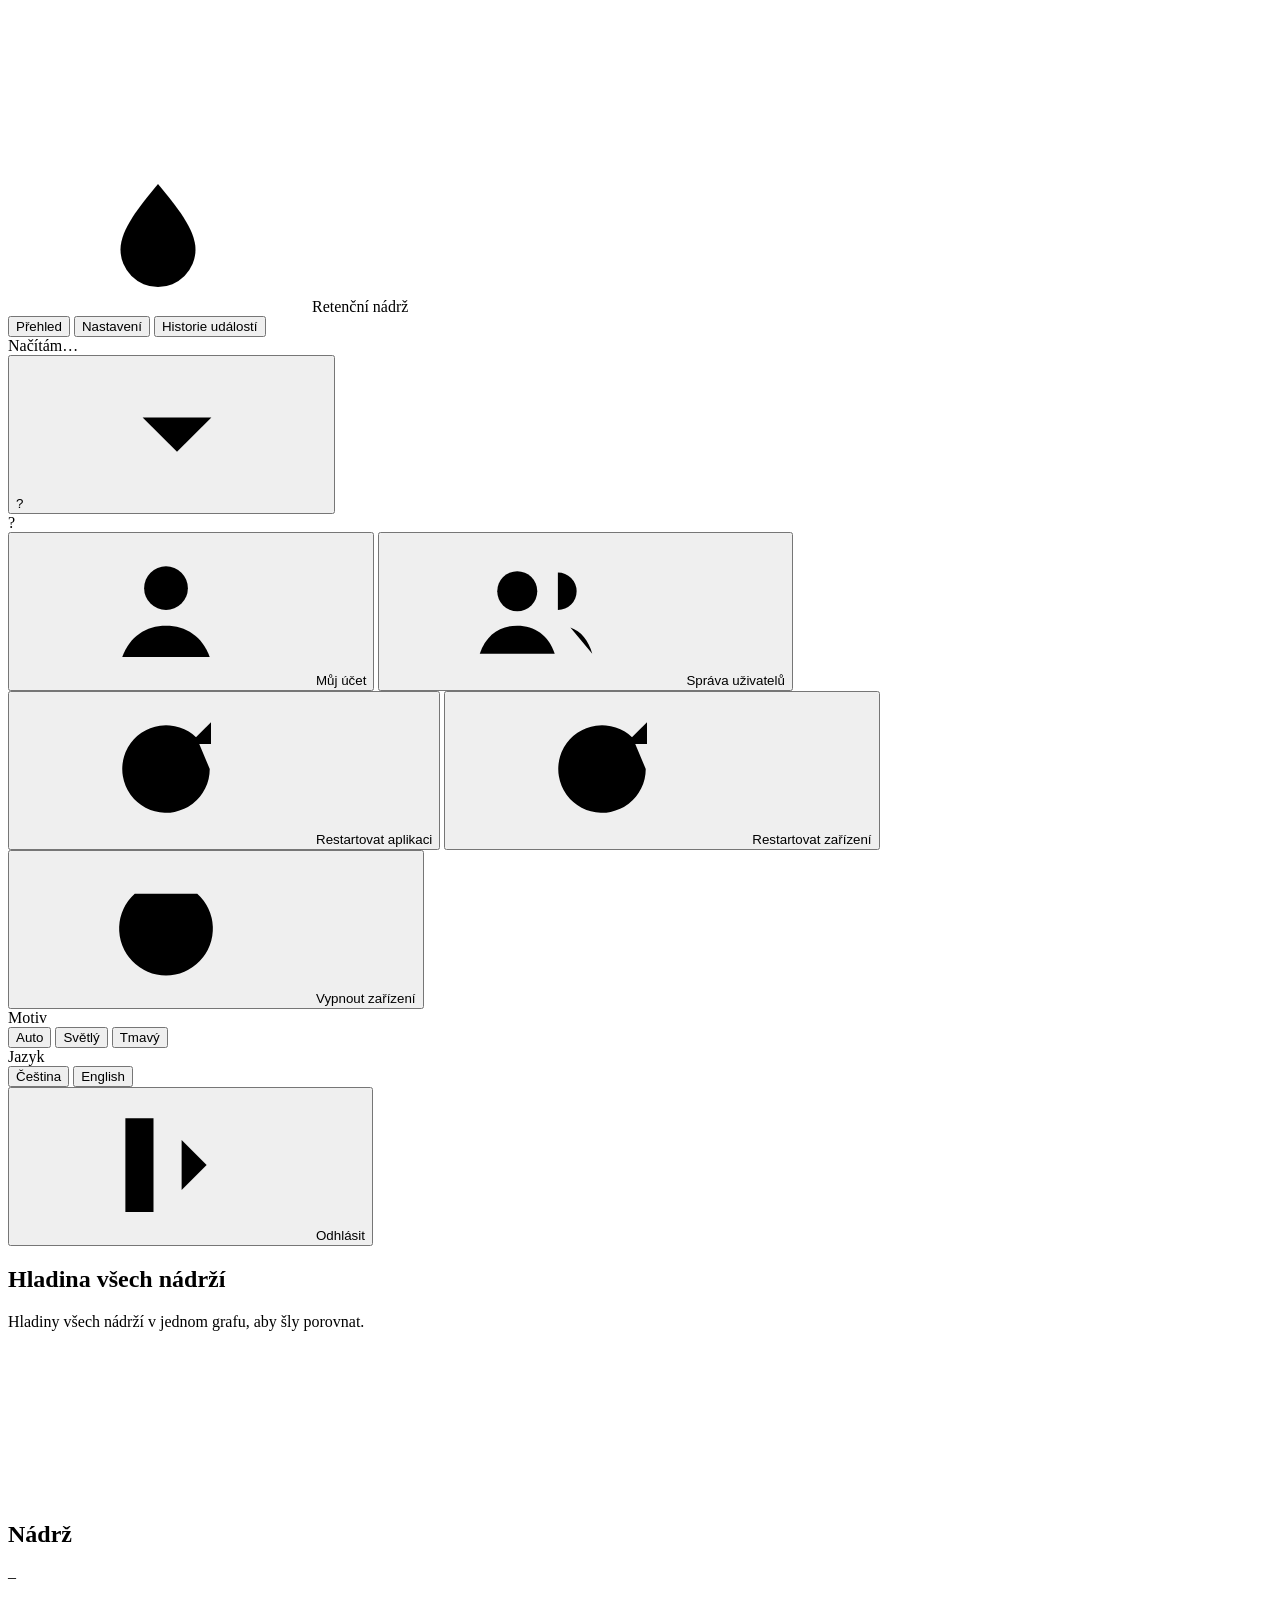
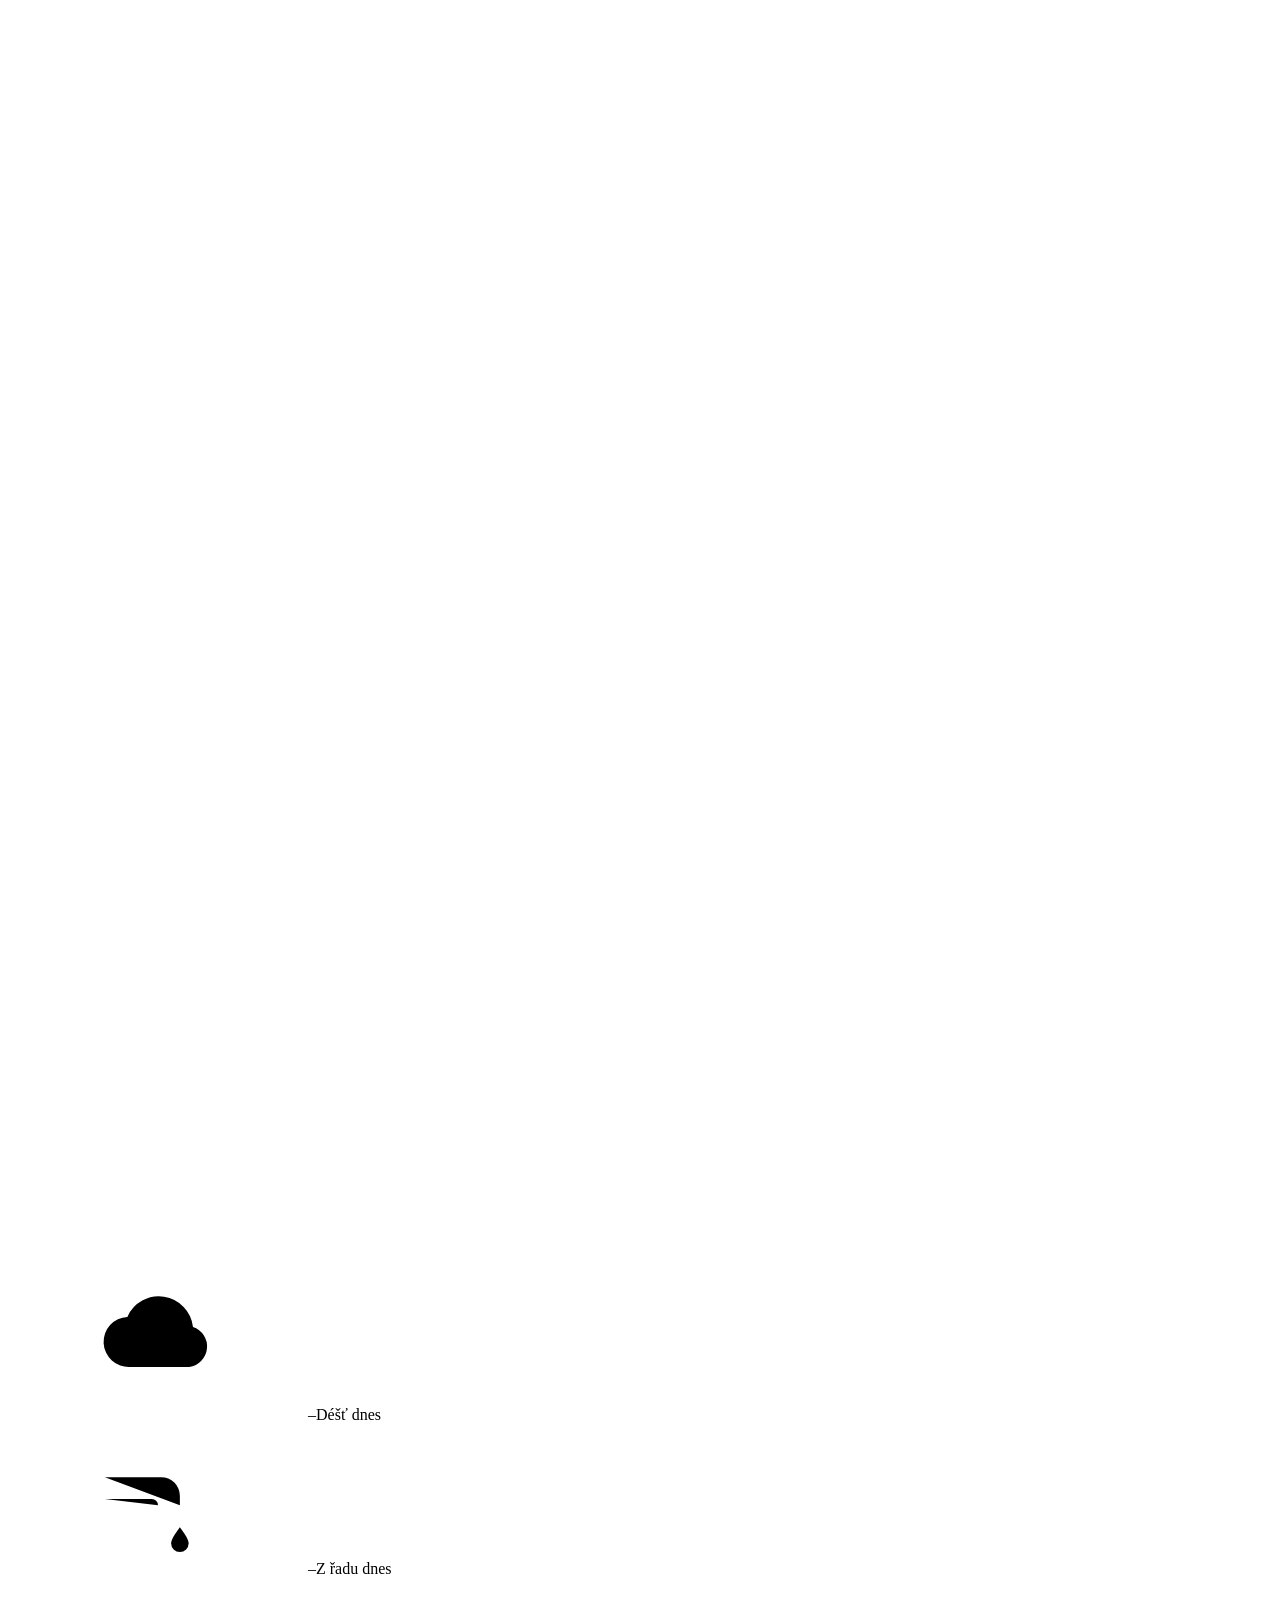
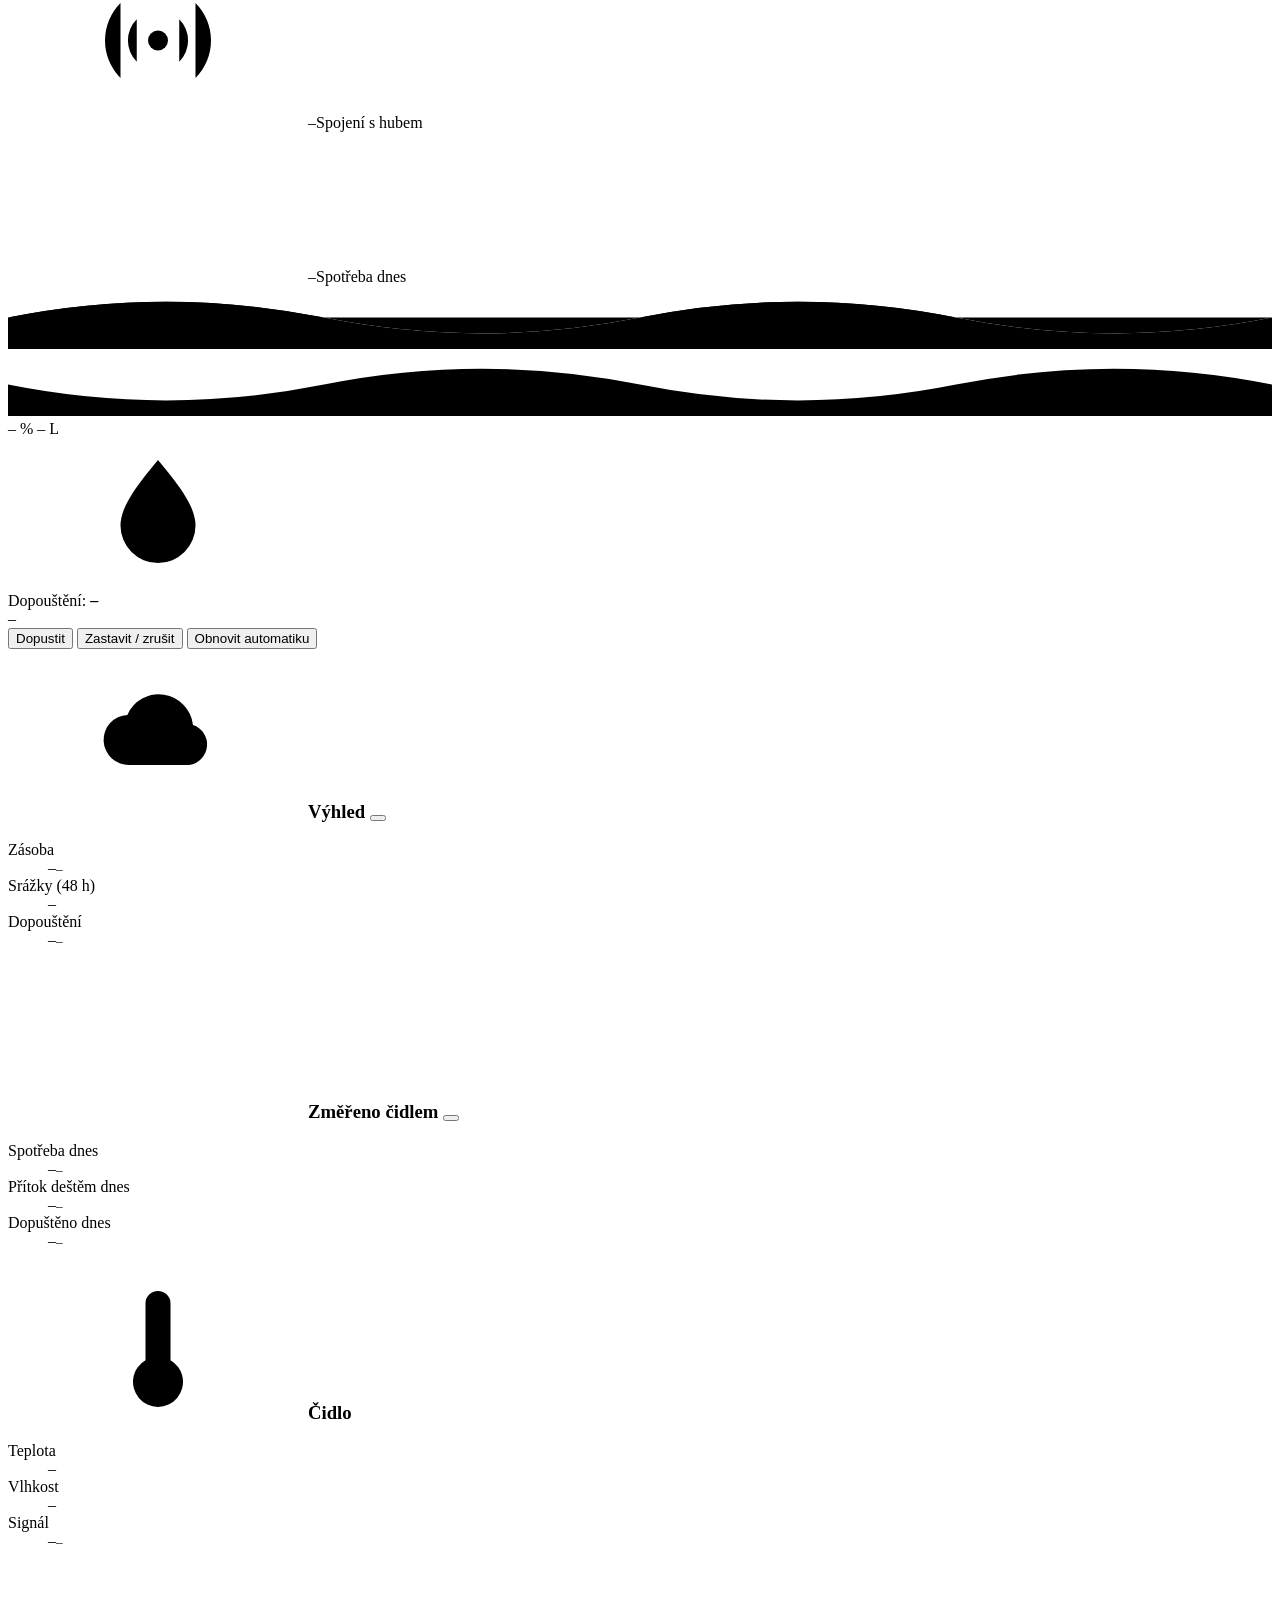
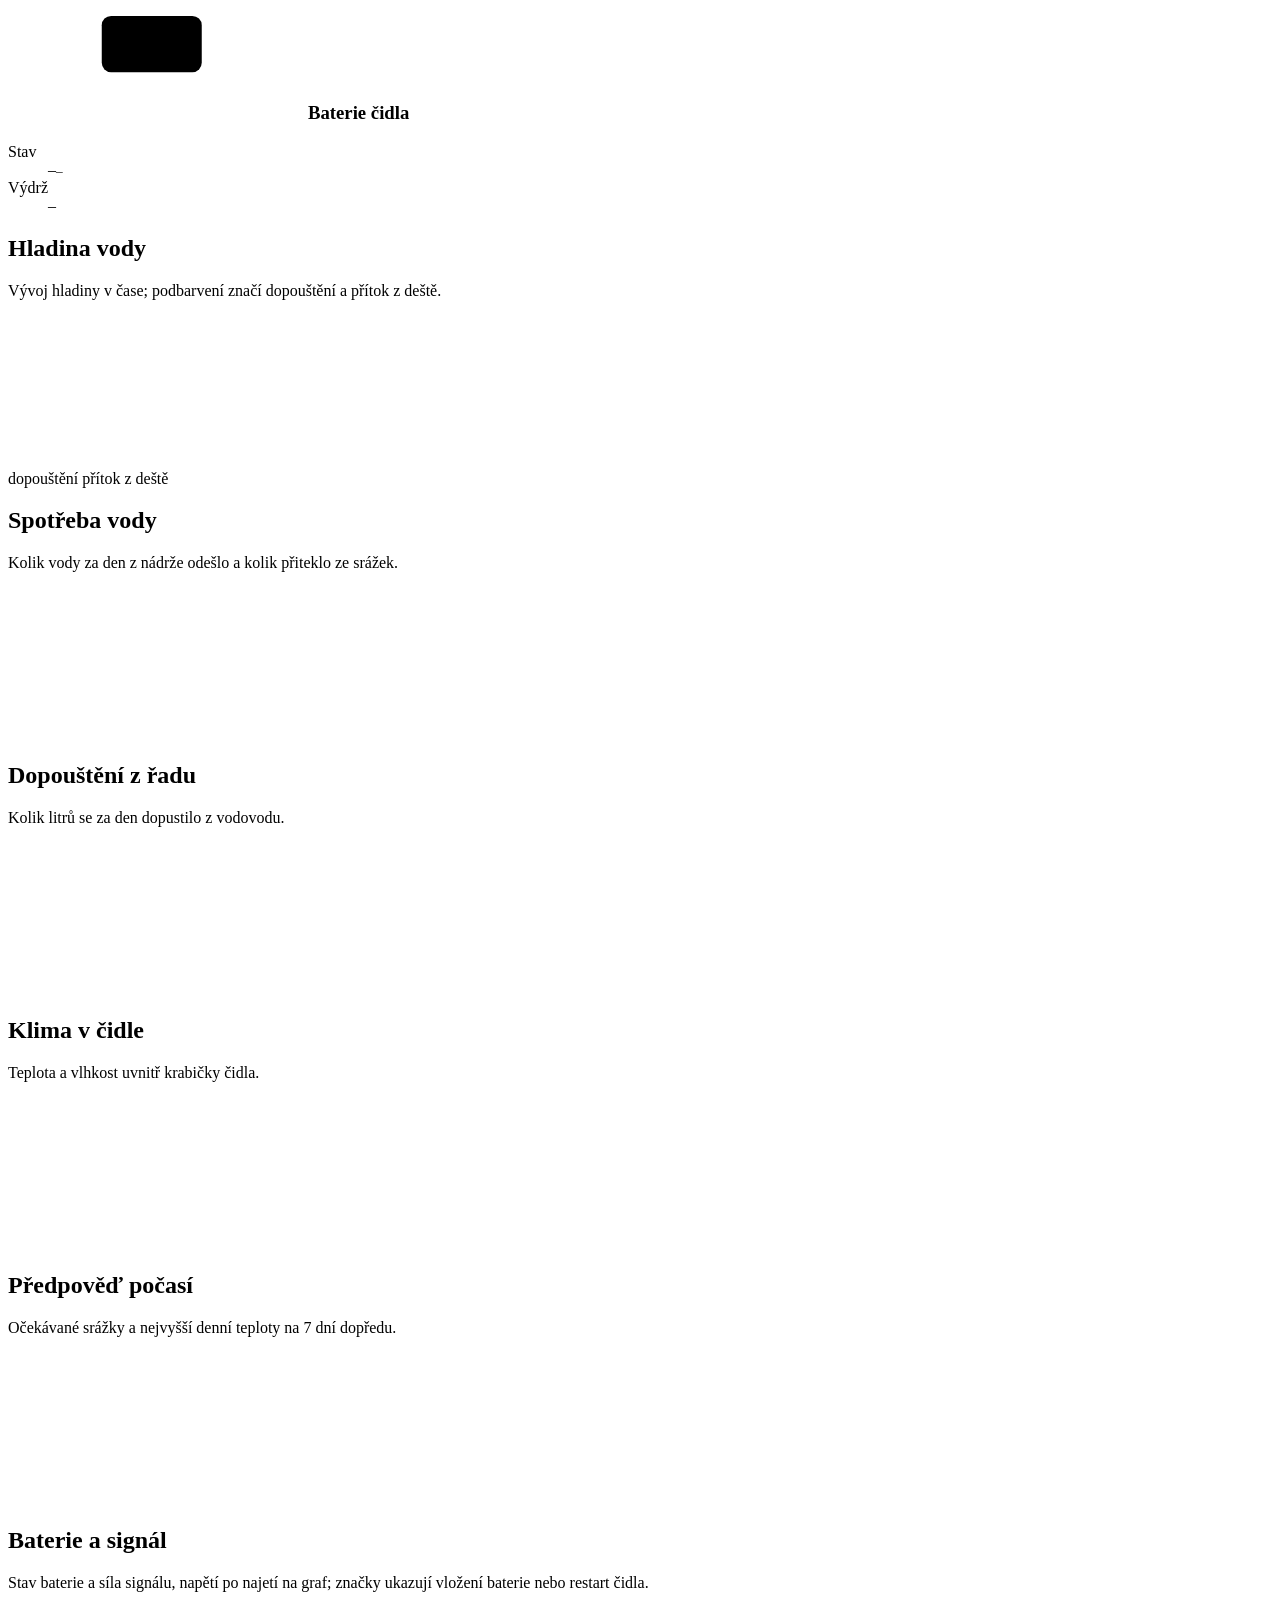
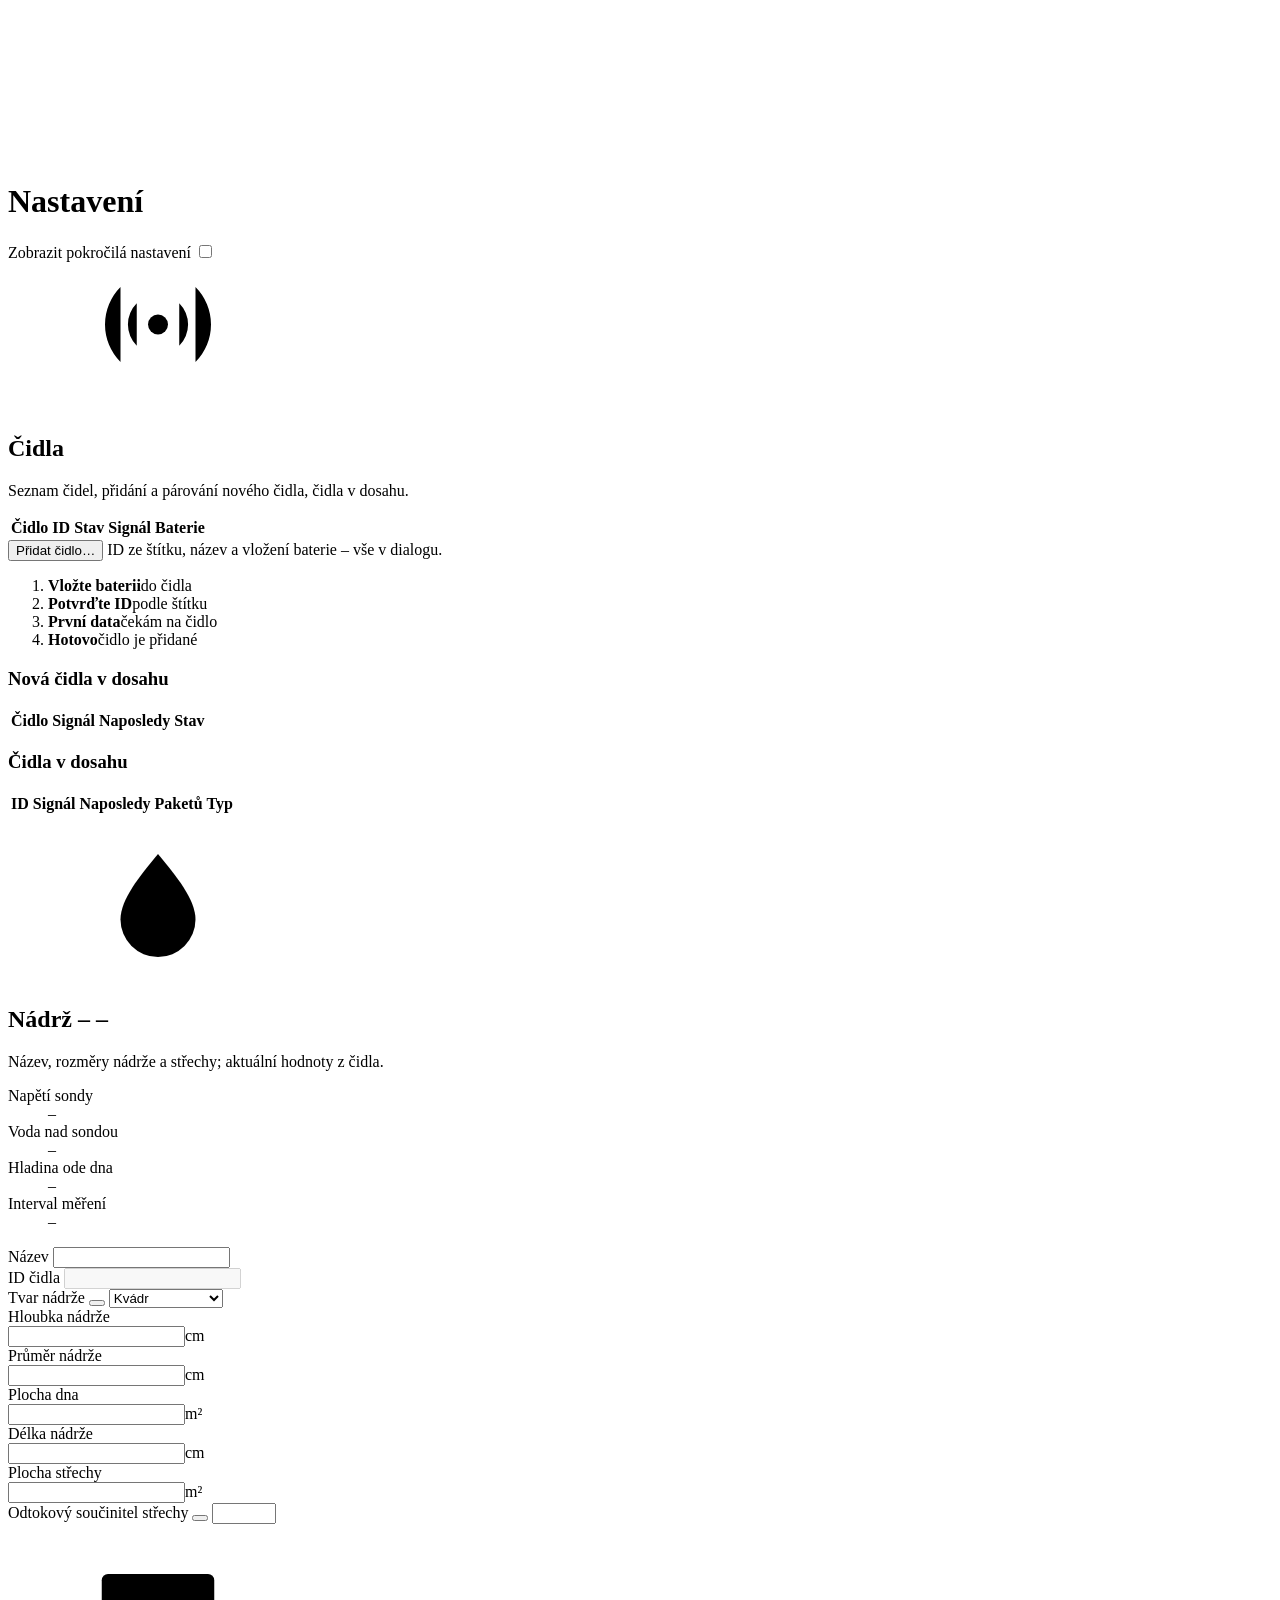
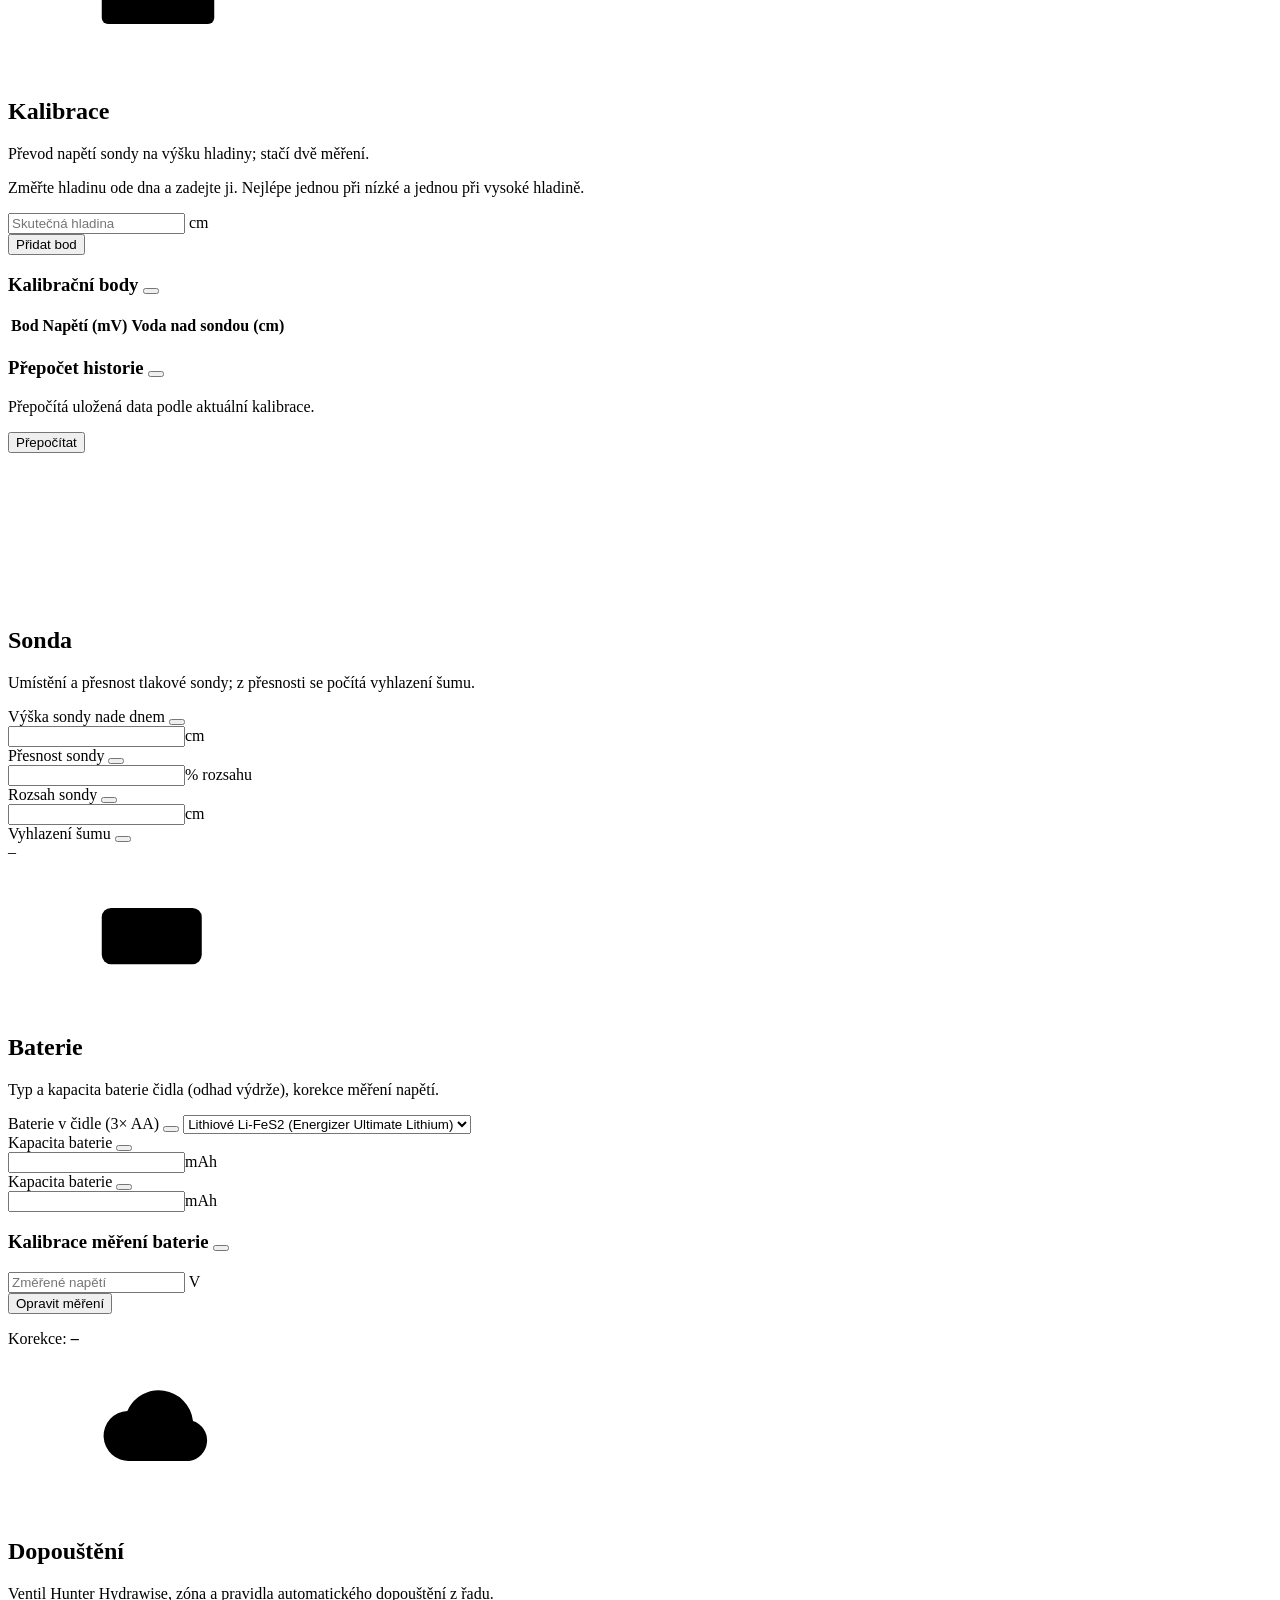
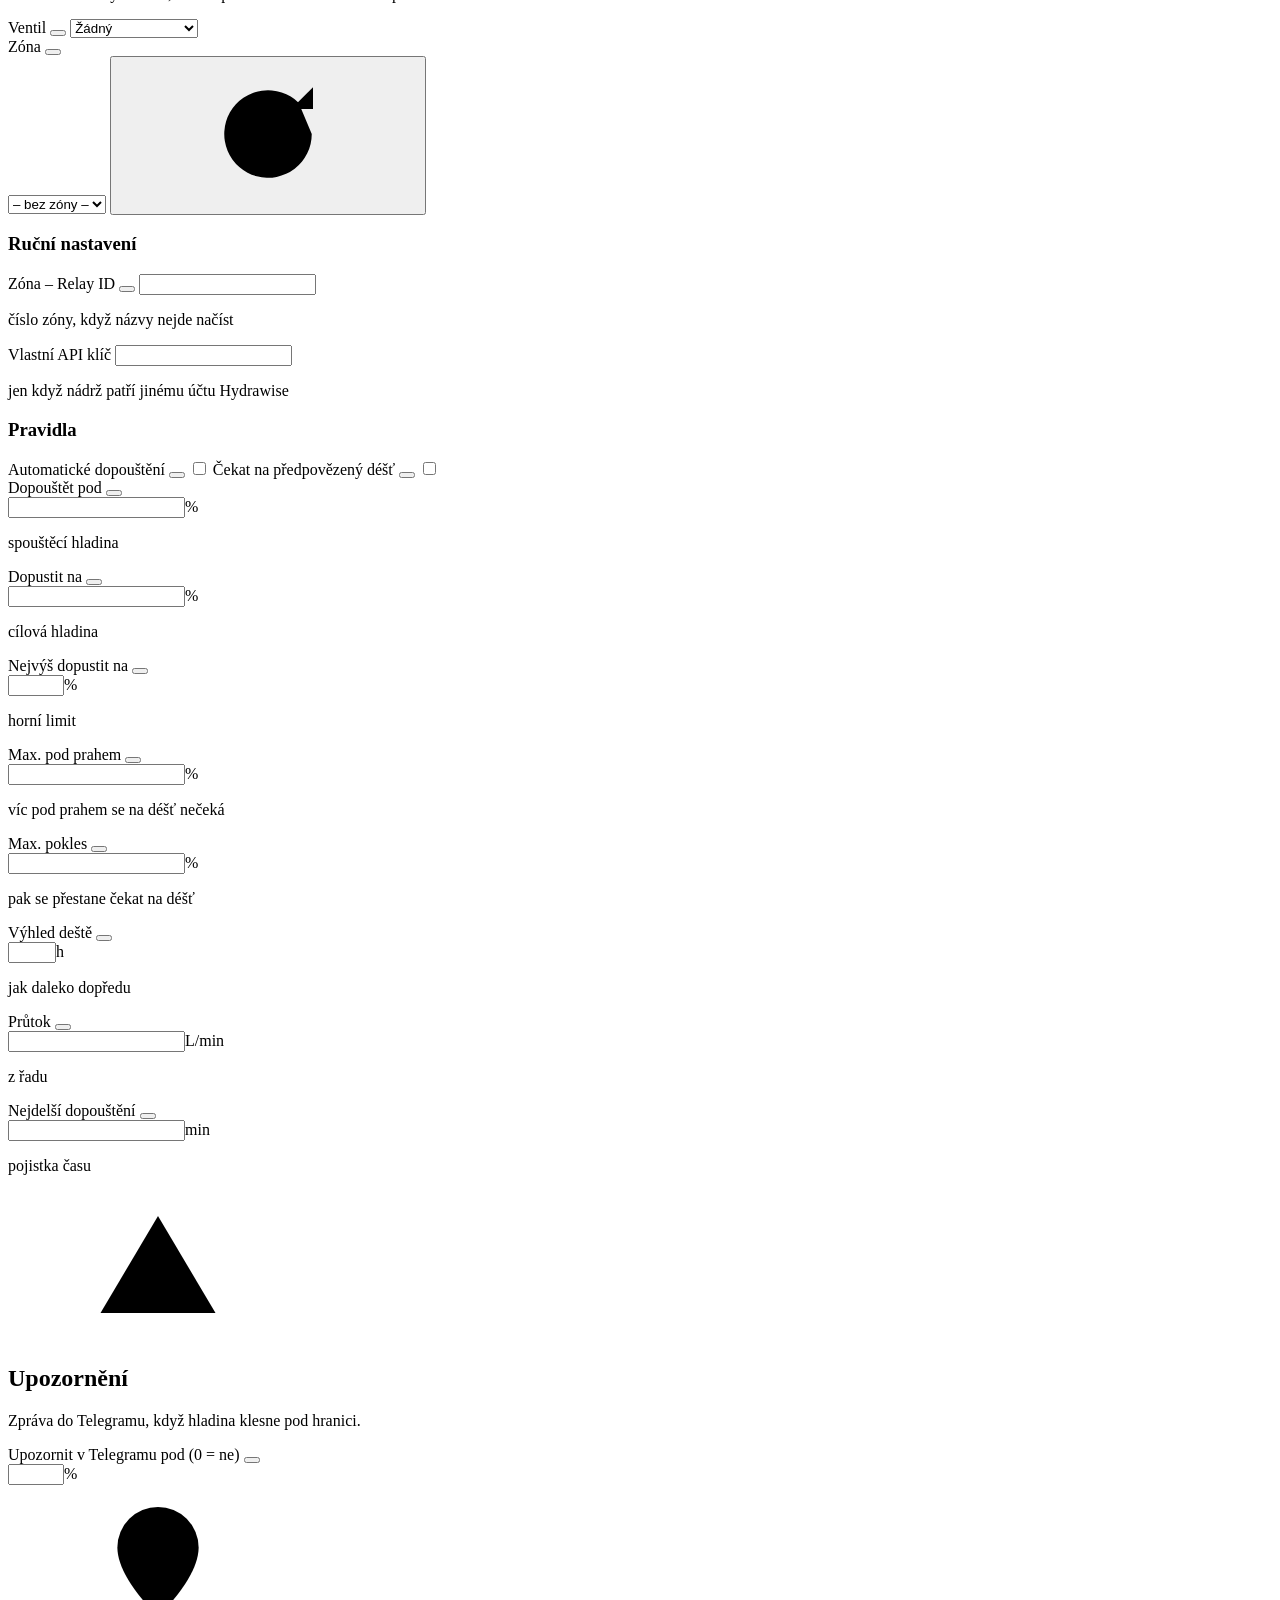
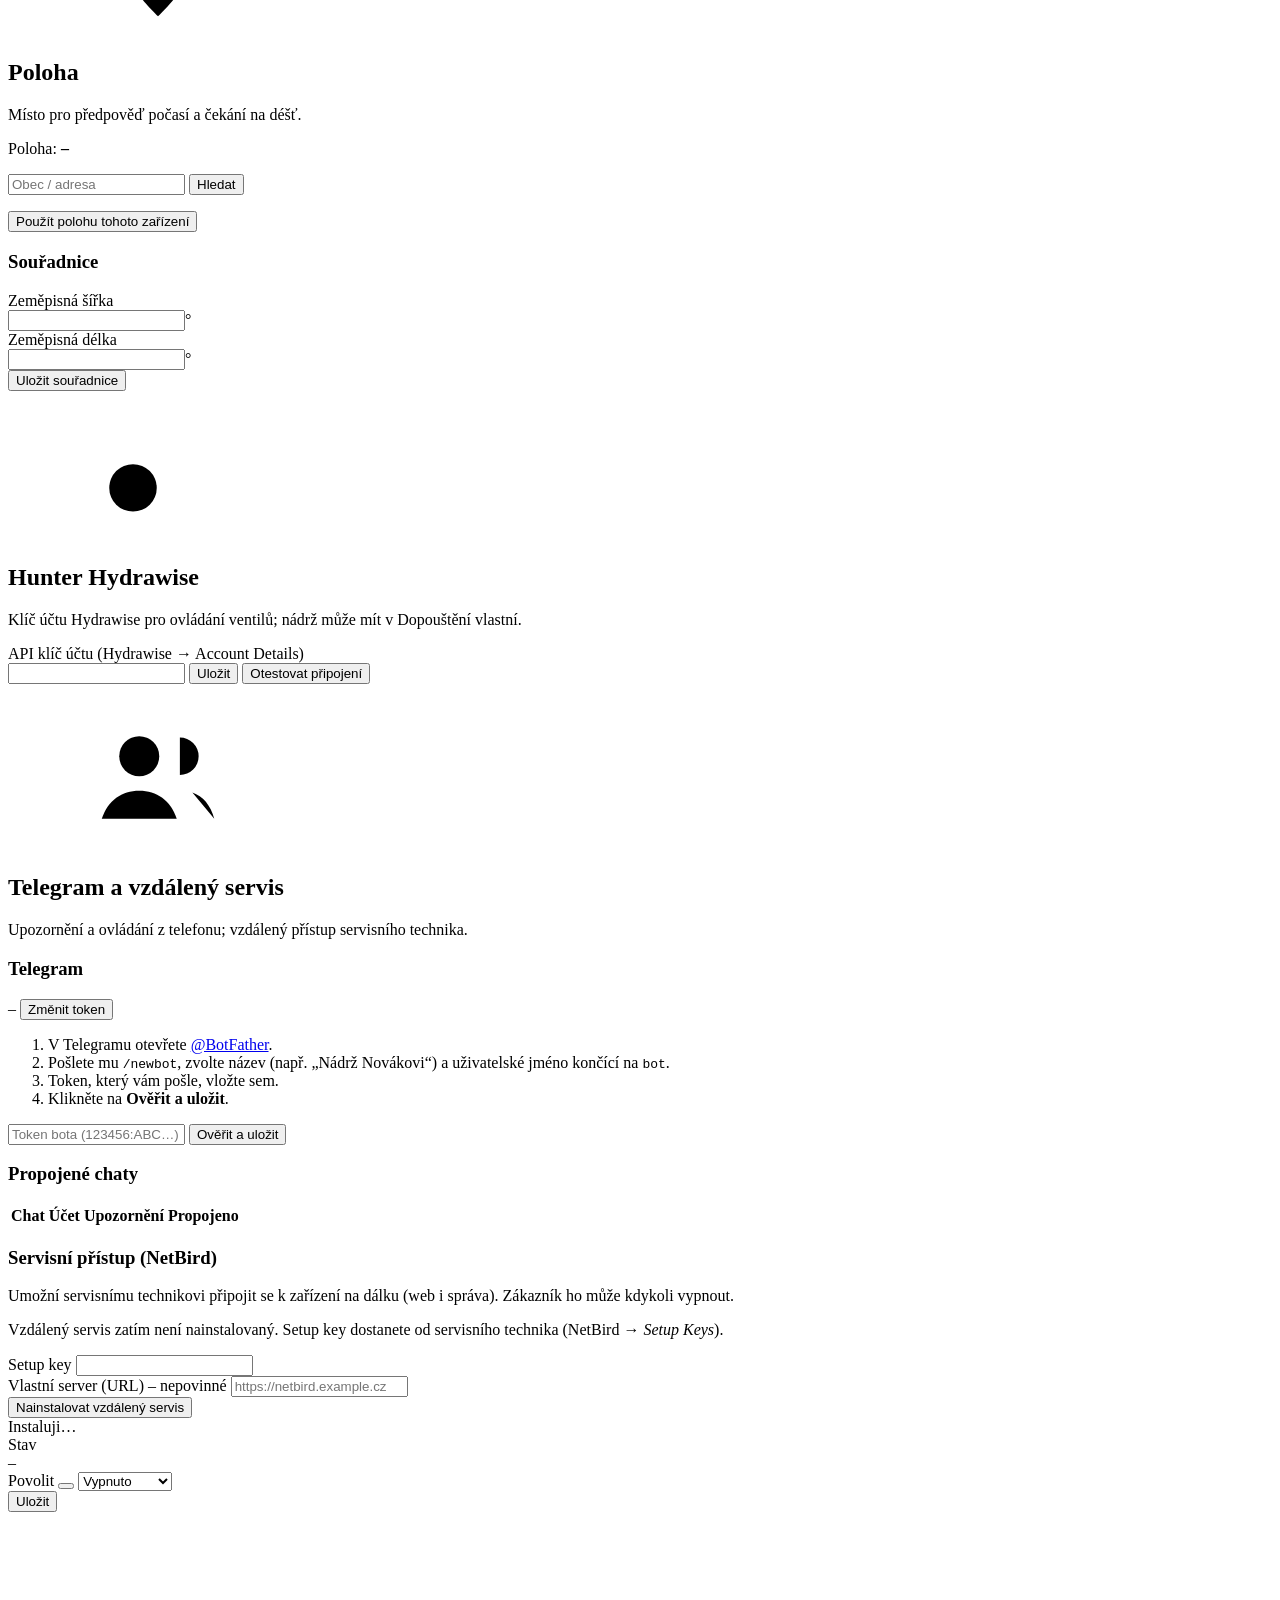
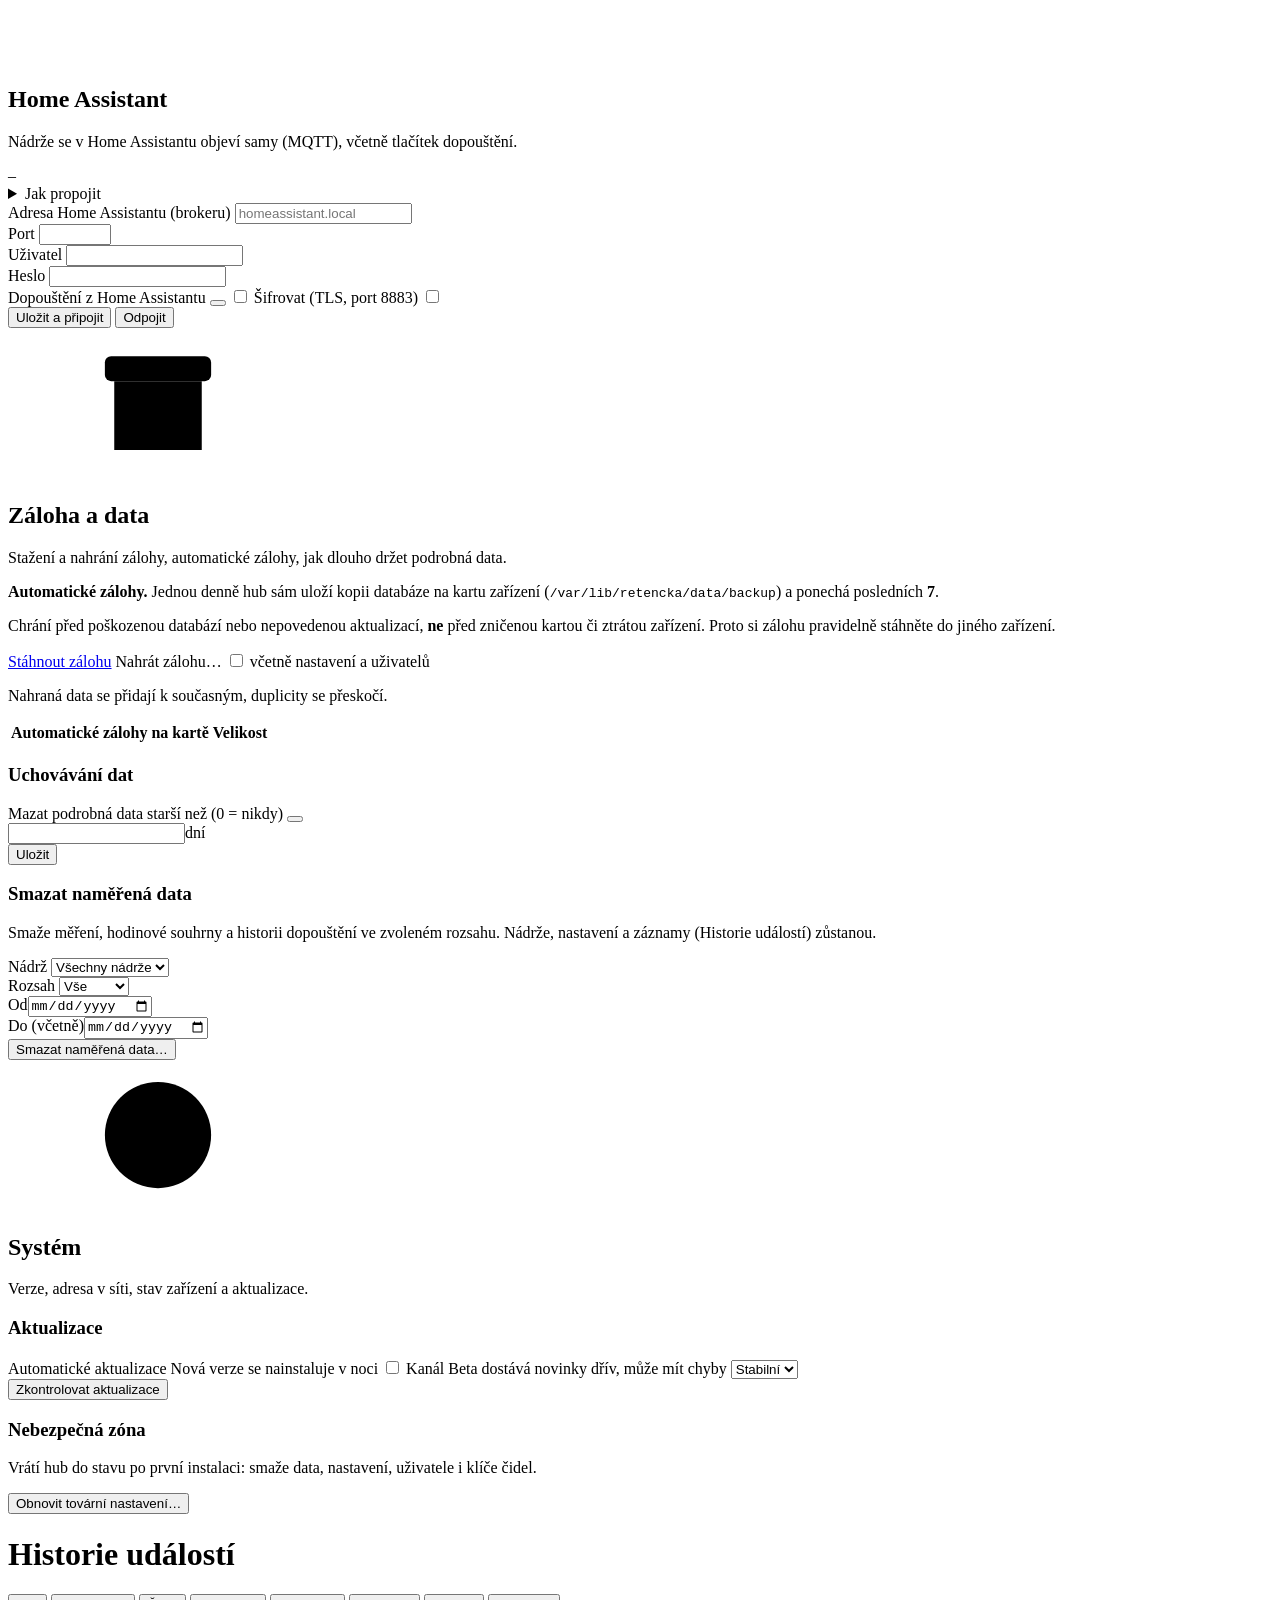
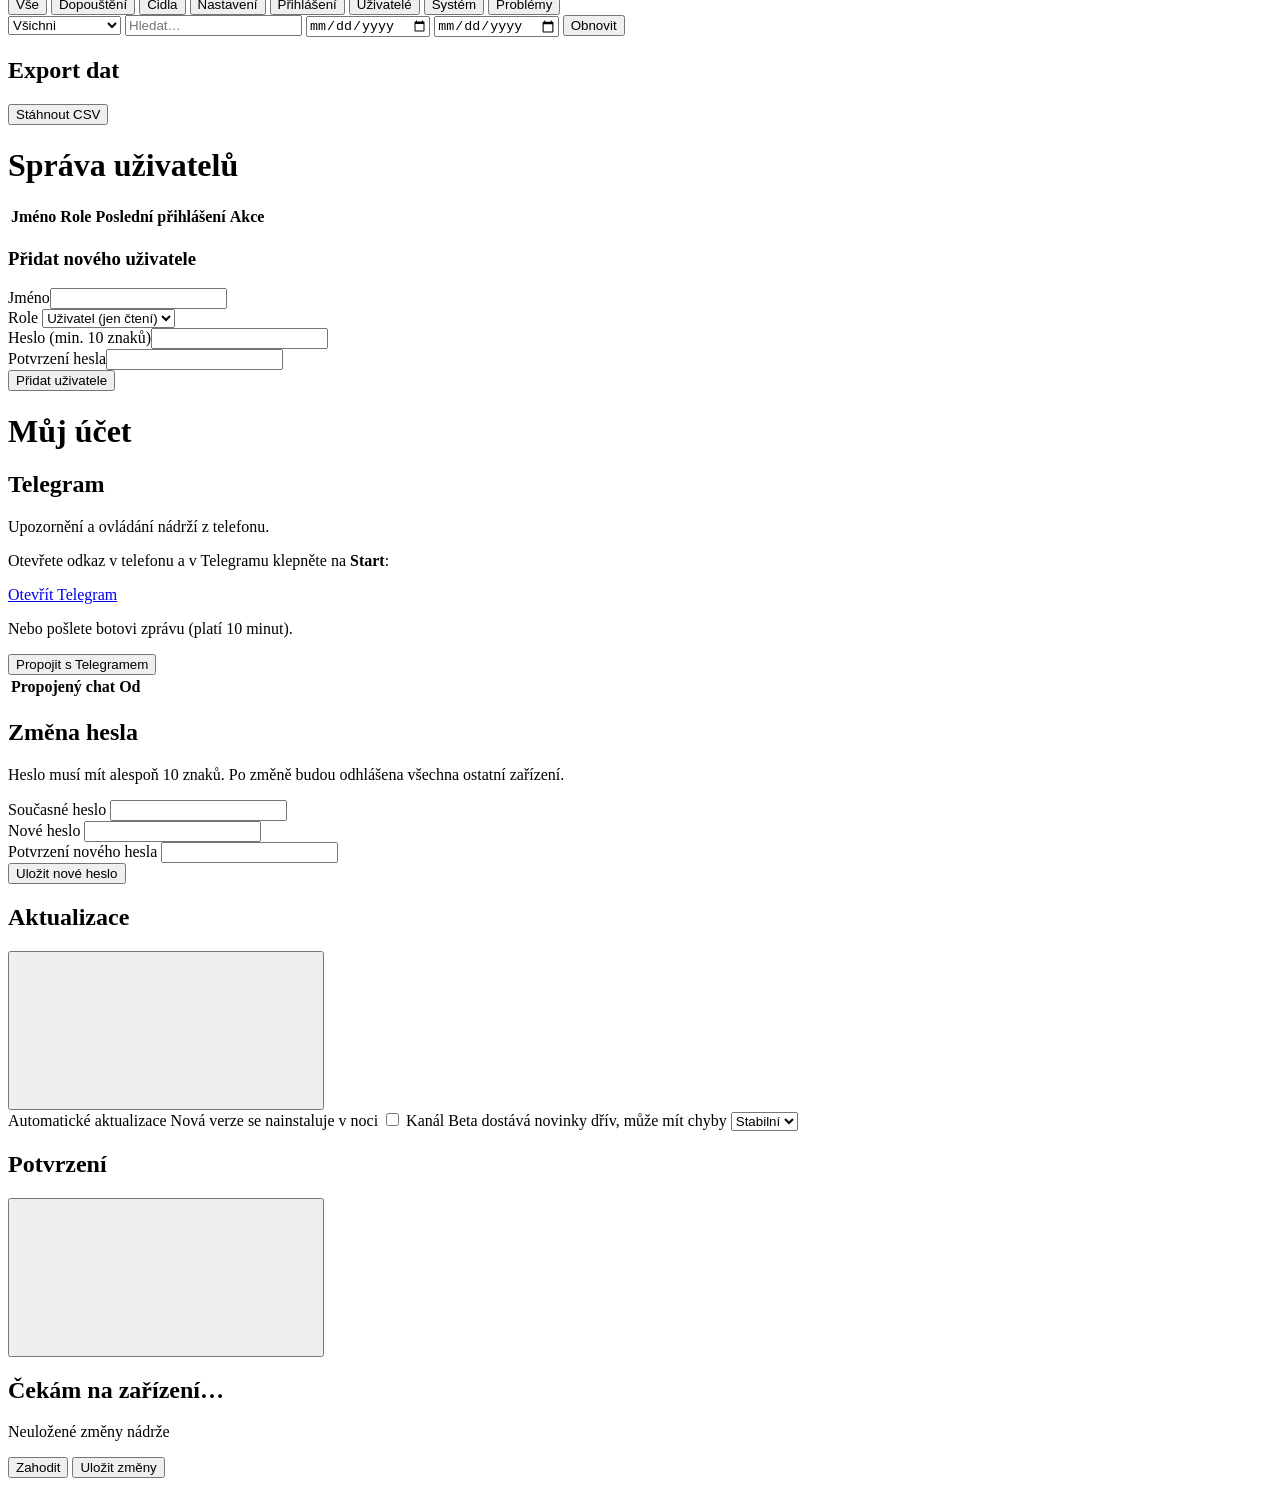
==== server/static/index.html @ 64630a74 "MQTT: clear error for TLS against a plain broker, TLS toggle switches the port; version 1.22.1 Co-Au" ====
<!DOCTYPE html>
<!--
  Retenční Nádrž – hlavní panel
  Statická stránka bez serverových šablon; data se načítají z /api/* (JSON).
  Žádné inline skripty ani styly (striktní Content-Security-Policy).
-->
<html lang="cs">
<head>
    <meta charset="UTF-8">
    <meta name="viewport" content="width=device-width, initial-scale=1.0">
    <meta name="robots" content="noindex, nofollow">
    <meta name="color-scheme" content="light dark">
    <title>Retenční Nádrž</title>
    <link rel="icon" href="/favicon.ico" type="image/svg+xml">
    <link rel="stylesheet" href="/static/css/style.css">
    <script src="/static/js/theme.js"></script>
</head>
<body class="no-refill">
<!-- Ikony: jednou definované čárové symboly (stroke = currentColor), používá se <use href="#i-…"> -->
<svg class="sprite" xmlns="http://www.w3.org/2000/svg" aria-hidden="true" focusable="false">
    <defs>
        <symbol id="i-drop" viewBox="0 0 24 24"><path d="M12 3.5c-3 3.6-6 7.3-6 10.5a6 6 0 0 0 12 0c0-3.2-3-6.9-6-10.5z"/></symbol>
        <symbol id="i-thermo" viewBox="0 0 24 24"><path d="M14 14.6V5.5a2 2 0 0 0-4 0v9.1a4 4 0 1 0 4 0z"/><path d="M12 9v7"/></symbol>
        <symbol id="i-battery" viewBox="0 0 24 24"><rect x="3" y="7.5" width="16" height="9" rx="1.5"/><path d="M21.5 10.5v3M6.5 10.5v3M9.5 10.5v3"/></symbol>
        <symbol id="i-signal" viewBox="0 0 24 24"><path d="M5 19v-2.5M9.5 19v-6M14 19V9.5M18.5 19V5.5"/></symbol>
        <symbol id="i-rain" viewBox="0 0 24 24"><path d="M7.5 15.5a4 4 0 0 1-.4-8 5.5 5.5 0 0 1 10.5 1.6 3.3 3.3 0 0 1-.6 6.4"/><path d="M9 18.5l-.8 1.8M12.8 18.5l-.8 1.8M16.6 18.5l-.8 1.8"/></symbol>
        <symbol id="i-alert" viewBox="0 0 24 24"><path d="M12 4 2.8 19.5h18.4z"/><path d="M12 10v4.2M12 17.2v.1"/></symbol>
        <symbol id="i-key" viewBox="0 0 24 24"><circle cx="8" cy="15.5" r="3.8"/><path d="M10.8 12.8 19 4.5M15.5 8l2.3 2.3M13.3 10.2l1.8 1.8"/></symbol>
        <symbol id="i-block" viewBox="0 0 24 24"><circle cx="12" cy="12" r="8.5"/><path d="M9 9l6 6M15 9l-6 6"/></symbol>
        <symbol id="i-logout" viewBox="0 0 24 24"><path d="M10 4.5H5.5v15H10"/><path d="M14.5 8l4 4-4 4M18.5 12H9.5"/></symbol>
        <symbol id="i-user" viewBox="0 0 24 24"><circle cx="12" cy="8.5" r="3.5"/><path d="M5 19.5c1.2-3.3 3.8-5 7-5s5.8 1.7 7 5"/></symbol>
        <symbol id="i-users" viewBox="0 0 24 24"><circle cx="9" cy="9" r="3.2"/><path d="M3 19c1-3 3.2-4.5 6-4.5s5 1.5 6 4.5"/><path d="M15.5 6a3 3 0 0 1 0 6M17.5 14.8c1.7.6 2.9 2 3.5 4.2"/></symbol>
        <symbol id="i-sliders" viewBox="0 0 24 24"><path d="M4 7h9.5M18.5 7H20M4 17h3.5M12.5 17H20"/><circle cx="16" cy="7" r="2.3"/><circle cx="10" cy="17" r="2.3"/></symbol>
        <symbol id="i-list" viewBox="0 0 24 24"><path d="M9 6.5h11M9 12h11M9 17.5h11M4.5 6.5h.5M4.5 12h.5M4.5 17.5h.5"/></symbol>
        <symbol id="i-ruler" viewBox="0 0 24 24"><rect x="3" y="8" width="18" height="8" rx="1"/><path d="M7 8v3M11 8v4M15 8v3"/></symbol>
        <symbol id="i-antenna" viewBox="0 0 24 24"><path d="M12 12v8"/><circle cx="12" cy="10" r="1.6"/><path d="M8.6 6.6a4.8 4.8 0 0 0 0 6.8M15.4 6.6a4.8 4.8 0 0 1 0 6.8M6 4a8.5 8.5 0 0 0 0 12M18 4a8.5 8.5 0 0 1 0 12"/></symbol>
        <symbol id="i-clock" viewBox="0 0 24 24"><circle cx="12" cy="12" r="8.5"/><path d="M12 7.5V12l3 2"/></symbol>
        <symbol id="i-arrow-up" viewBox="0 0 24 24"><path d="M12 19V5M6.5 10.5 12 5l5.5 5.5"/></symbol>
        <symbol id="i-archive" viewBox="0 0 24 24"><rect x="3.5" y="4.5" width="17" height="4" rx="1"/><path d="M5 8.5v11h14v-11M10 12.5h4"/></symbol>
        <symbol id="i-calendar" viewBox="0 0 24 24"><rect x="4" y="5.5" width="16" height="14" rx="1.5"/><path d="M4 10h16M8.5 3.5v4M15.5 3.5v4"/></symbol>
        <symbol id="i-lock" viewBox="0 0 24 24"><rect x="5" y="10.5" width="14" height="9" rx="1.5"/><path d="M8 10.5V8a4 4 0 0 1 8 0v2.5"/></symbol>
        <symbol id="i-check" viewBox="0 0 24 24"><path d="M5 12.5l4.5 4.5L19 7.5"/></symbol>
        <symbol id="i-restart" viewBox="0 0 24 24"><path d="M19 12a7 7 0 1 1-2.1-5"/><path d="M19.2 4.5V8h-3.5"/></symbol>
        <symbol id="i-bars" viewBox="0 0 24 24"><path d="M4 19.5h16M6.5 16.5v-5M11 16.5V7M15.5 16.5v-7M20 16.5V5"/></symbol>
        <symbol id="i-chevron" viewBox="0 0 24 24"><path d="M6.5 9.5 12 15l5.5-5.5"/></symbol>
        <symbol id="i-dot" viewBox="0 0 24 24"><circle cx="12" cy="12" r="2"/></symbol>
        <symbol id="i-pin" viewBox="0 0 24 24"><path d="M12 21s-6.5-6-6.5-11a6.5 6.5 0 0 1 13 0c0 5-6.5 11-6.5 11z"/><circle cx="12" cy="10" r="2.3"/></symbol>
        <symbol id="i-power" viewBox="0 0 24 24"><path d="M12 3.5v8"/><path d="M7 6.5a7.5 7.5 0 1 0 10 0"/></symbol>
        <symbol id="i-tap" viewBox="0 0 24 24"><path d="M3.5 8.5h9a3 3 0 0 1 3 3v1.5"/><path d="M3.5 12h7.5a1 1 0 0 1 1 1v0"/><path d="M8 8.5V6M5.5 6h5"/><path d="M15.5 16.5c-.9 1.2-1.4 2-1.4 2.6a1.4 1.4 0 0 0 2.8 0c0-.6-.5-1.4-1.4-2.6z"/></symbol>
        <symbol id="i-close" viewBox="0 0 24 24"><path d="M6.5 6.5l11 11M17.5 6.5l-11 11"/></symbol>
    </defs>
</svg>

<div class="app-container">
    <header class="app-header">
        <div class="brand">
            <svg class="ico brand-mark" aria-hidden="true"><use href="#i-drop"/></svg>
            <span class="brand-name">Retenční nádrž</span>
        </div>
        <nav class="main-nav" id="tabNav" aria-label="Hlavní navigace">
            <button class="tab-btn nav-tab active" data-tab="dashboard" type="button">Přehled</button>
            <button class="tab-btn nav-tab admin-only hidden" data-tab="nastaveni" type="button">Nastavení<span class="badge-dot hidden" id="menuUpdDot" title="K dispozici je aktualizace"></span></button>
            <button class="tab-btn nav-tab admin-only hidden" data-tab="logovani" type="button">Historie událostí</button>
        </nav>
        <span class="status-pill" id="statusPill" role="status">Načítám…</span>
        <div class="account">
            <button class="account-btn" id="accountBtn" type="button" aria-haspopup="menu" aria-expanded="false"
                    aria-controls="accountMenu" aria-label="Účet a nastavení">
                <span class="avatar" id="avatarInitial" aria-hidden="true">?</span>
                <svg class="ico ico-sm" aria-hidden="true"><use href="#i-chevron"/></svg>
            </button>
            <div class="menu hidden" id="accountMenu" role="menu" aria-labelledby="accountBtn">
                <div class="menu-head">
                    <span class="avatar avatar-lg" id="menuInitial" aria-hidden="true">?</span>
                    <div class="menu-who">
                        <strong id="userBadge"></strong>
                        <span id="userRole"></span>
                    </div>
                </div>
                <div class="menu-sep" role="separator"></div>
                <button class="menu-item tab-btn" data-tab="heslo" type="button" role="menuitem">
                    <svg class="ico" aria-hidden="true"><use href="#i-user"/></svg>Můj účet</button>
                <button class="menu-item tab-btn admin-only hidden" data-tab="uzivatele" type="button" role="menuitem">
                    <svg class="ico" aria-hidden="true"><use href="#i-users"/></svg>Správa uživatelů</button>
                <div class="menu-sep admin-only hidden" role="separator"></div>
                <button class="menu-item admin-only hidden" id="menuRestart" type="button" role="menuitem">
                    <svg class="ico" aria-hidden="true"><use href="#i-restart"/></svg>Restartovat aplikaci</button>
                <button class="menu-item admin-only hidden" id="menuReboot" type="button" role="menuitem">
                    <svg class="ico" aria-hidden="true"><use href="#i-restart"/></svg>Restartovat zařízení</button>
                <button class="menu-item admin-only hidden" id="menuPoweroff" type="button" role="menuitem">
                    <svg class="ico" aria-hidden="true"><use href="#i-power"/></svg>Vypnout zařízení</button>
                <div class="menu-sep" role="separator"></div>
                <div class="menu-theme" role="group" aria-label="Motiv">
                    <span class="menu-theme-label">Motiv</span>
                    <div class="seg seg-sm" id="themeSeg">
                        <button type="button" data-theme-pick="auto" title="Podle zařízení">Auto</button>
                        <button type="button" data-theme-pick="light">Světlý</button>
                        <button type="button" data-theme-pick="dark">Tmavý</button>
                    </div>
                </div>
                <div class="menu-theme" role="group" aria-label="Jazyk">
                    <span class="menu-theme-label">Jazyk</span>
                    <div class="seg seg-sm" id="langSeg">
                        <button type="button" data-lang-pick="cs">Čeština</button>
                        <button type="button" data-lang-pick="en">English</button>
                    </div>
                </div>
                <div class="menu-sep" role="separator"></div>
                <button class="menu-item" id="logoutBtn" type="button" role="menuitem">
                    <svg class="ico" aria-hidden="true"><use href="#i-logout"/></svg>Odhlásit</button>
                <div class="menu-foot" id="menuVersion"></div>
            </div>
        </div>
    </header>

    <div id="nodeBar" class="node-bar hidden" role="tablist" aria-label="Nádrže"></div>

    <div id="banner" class="banner hidden" role="alert"></div>

    <!-- ======================================================= DASHBOARD -->
    <div id="dashboard" class="tab-content active">
        <div id="diskBanner" class="banner disk-banner hidden" role="alert"></div>
        <!-- Přehled všech nádrží (volba „Všechny nádrže“ v liště nádrží) -->
        <div id="overview" class="hidden">
            <!-- Mapa systému: hub uprostřed, nádrže kolem; cesta = rádiové spojení čidla
                 (zelená online, oranžová zpožděná data, červená offline) -->
            <section class="card hubmap-card" aria-label="Mapa systému">
                <div class="hubmap" id="hubMap"></div>
            </section>
            <div class="overview-grid mt-20" id="overviewGrid"></div>
            <section class="card chart-card span-all mt-20">
                <div class="card-head">
                    <div class="card-head-text"><h2>Hladina všech nádrží</h2><p class="card-desc">Hladiny všech nádrží v jednom grafu, aby šly porovnat.</p></div>
                    <div class="range-picker" data-chart="all" data-default="7d" data-kind="time"></div>
                </div>
                <div class="chart-container chart-tall"><canvas id="allChart"></canvas></div>
            </section>
        </div>

        <div id="nodeDash">
            <div class="dash-top">
                <!-- Hlavní blok: nádrž -->
                <section class="card tank-card" aria-labelledby="tankTitle">
                    <div class="tank-head">
                        <h2 class="tank-name" id="tankTitle"><span translate="no" id="txtTankName">Nádrž</span></h2>
                        <p class="tank-status" id="txtTankStatus"><span class="dot"></span><span>–</span><span class="tank-time" id="txtUpdated"></span></p>
                    </div>
                    <!-- Schéma toků: kulatá nádrž uprostřed, kolem jen to, co je nastavené.
                         Cesta: zelená = funguje (tečky běží, když právě teče; spojení s hubem bez teček), červená = porucha. -->
                    <div class="flow" id="flow">
                        <svg class="flow-lines" viewBox="0 0 100 100" preserveAspectRatio="none" aria-hidden="true" focusable="false">
                            <path class="fl" id="flRain" d="M16 17L50 50"/>
                            <path class="fl" id="flMains" d="M84 17L50 50"/>
                            <path class="fl" id="flHub" d="M16 77L50 50"/>
                            <path class="fl" id="flUse" d="M50 50L84 77"/>
                        </svg>
                        <div class="fnode fn-tl" id="fnRain"><span class="fn-ring"><svg class="ico" aria-hidden="true"><use href="#i-rain"/></svg></span><span class="fn-val" id="txtRainToday">–</span><span class="fn-lbl">Déšť dnes</span></div>
                        <div class="fnode fn-tr" id="fnMains"><span class="fn-ring"><svg class="ico" aria-hidden="true"><use href="#i-tap"/></svg></span><span class="fn-val" id="txtRefillToday">–</span><span class="fn-lbl">Z řadu dnes</span></div>
                        <div class="fnode fn-bl" id="fnHub"><span class="fn-ring"><svg class="ico" aria-hidden="true"><use href="#i-antenna"/></svg></span><span class="fn-val" id="txtHubLink">–</span><span class="fn-lbl">Spojení s hubem</span></div>
                        <div class="fnode fn-br" id="fnUse"><span class="fn-ring"><svg class="ico" aria-hidden="true"><use href="#i-bars"/></svg></span><span class="fn-val" id="txtUseToday">–</span><span class="fn-lbl">Spotřeba dnes</span></div>
                        <div class="ftank" id="gauge">
                            <div class="water-level" id="waterLevel">
                                <div class="wave" aria-hidden="true">
                                    <svg class="wave-a" viewBox="0 0 200 10" preserveAspectRatio="none" focusable="false"><path class="wave-fill" d="M0 5Q25 0 50 5T100 5T150 5T200 5V10H0Z"/><path class="wave-line" d="M0 5Q25 0 50 5T100 5T150 5T200 5"/></svg>
                                    <svg class="wave-b" viewBox="0 0 200 10" preserveAspectRatio="none" focusable="false"><path class="wave-fill" d="M0 5Q25 10 50 5T100 5T150 5T200 5V10H0Z"/></svg>
                                </div>
                            </div>
                            <div class="ftank-text">
                                <span class="level-big" id="txtPercent">– %</span>
                                <span class="level-litres" id="txtLiters">– L</span>
                            </div>
                        </div>
                    </div>

                    <div class="refill-block hidden" id="refillBox">
                        <div class="refill-state">
                            <svg class="ico" aria-hidden="true"><use href="#i-drop"/></svg>
                            <div>
                                <div class="refill-title" id="refillTitle">Dopouštění: <strong id="txtRefillStatus">–</strong></div>
                                <div class="muted small" id="txtRefillTime">–</div>
                            </div>
                        </div>
                        <div class="refill-actions admin-only hidden" id="refillActions">
                            <button class="btn btn-primary" id="refillStartBtn" type="button">Dopustit</button>
                            <button class="btn btn-danger hidden" id="refillStopBtn" type="button">Zastavit / zrušit</button>
                            <button class="btn btn-outline hidden" id="refillResumeBtn" type="button">Obnovit automatiku</button>
                        </div>
                    </div>
                </section>

                <!-- Doplňkové hodnoty: Výhled + Změřeno čidlem | Čidlo + Baterie -->
                <section class="card facts-card" aria-label="Podrobnosti nádrže">
                    <div class="fact-col">
                        <div class="fact-group" id="outlookBox">
                            <h3><svg class="ico" aria-hidden="true"><use href="#i-rain"/></svg>Výhled <button type="button" class="help-tip" data-help="outlook"></button></h3>
                            <dl class="facts">
                                <div class="fact"><dt>Zásoba</dt><dd><span id="txtOutlook">–</span><small id="txtOutlookSub">–</small></dd></div>
                                <div class="fact"><dt>Srážky (48 h)</dt><dd id="txtRain">–</dd></div>
                                <div class="fact hidden" id="rowRefillFcst"><dt>Dopouštění</dt><dd><span id="txtRefillFcst">–</span><small id="txtRefillFcstSub">–</small></dd></div>
                            </dl>
                        </div>
                        <div class="fact-group">
                            <h3><svg class="ico" aria-hidden="true"><use href="#i-bars"/></svg>Změřeno čidlem <button type="button" class="help-tip" data-help="measured"></button></h3>
                            <dl class="facts">
                                <div class="fact"><dt>Spotřeba dnes</dt><dd><span id="txtCons">–</span><small id="txtCons7d">–</small></dd></div>
                                <div class="fact"><dt>Přítok deštěm dnes</dt><dd><span id="txtRainIn">–</span><small id="txtRainIn7d">–</small></dd></div>
                                <div class="fact hidden" id="rowRefilled"><dt>Dopuštěno dnes</dt><dd><span id="txtRefilled">–</span><small id="txtRefilled7d">–</small></dd></div>
                            </dl>
                        </div>
                    </div>
                    <div class="fact-col">
                        <div class="fact-group" id="linkBox">
                            <h3><svg class="ico" aria-hidden="true"><use href="#i-thermo"/></svg>Čidlo</h3>
                            <dl class="facts">
                                <div class="fact"><dt>Teplota</dt><dd id="txtTemp">–</dd></div>
                            <div class="fact"><dt>Vlhkost</dt><dd id="txtHum">–</dd></div>
                                <div class="fact"><dt>Signál</dt><dd><span id="txtRssi">–</span><small id="txtLoss">–</small></dd></div>
                            </dl>
                        </div>
                        <div class="fact-group" id="batBox">
                            <h3><svg class="ico" aria-hidden="true"><use href="#i-battery"/></svg>Baterie čidla</h3>
                            <dl class="facts">
                                <div class="fact"><dt>Stav</dt><dd><span id="txtBat">–</span><small id="txtBatV">–</small></dd></div>
                                <div class="fact"><dt>Výdrž</dt><dd id="txtBatEst">–</dd></div>
                            </dl>
                        </div>
                    </div>
                </section>
            </div>

            <!-- Graf hladiny přes celou šířku pod nádrží a údaji -->
            <section class="card chart-card level-card">
                <div class="card-head">
                    <div class="card-head-text"><h2>Hladina vody</h2><p class="card-desc">Vývoj hladiny v čase; podbarvení značí dopouštění a přítok z deště.</p></div>
                    <div class="range-picker" data-chart="level" data-default="7d" data-kind="time"></div>
                </div>
                <div class="chart-container"><canvas id="historyChart"></canvas></div>
                <div class="chart-legend-extra">
                    <span class="refill-only"><i class="lg lg-refill"></i>dopouštění</span>
                    <span><i class="lg lg-rain"></i>přítok z deště</span>
                </div>
            </section>

            <div class="chart-grid">
                <section class="card chart-card">
                    <div class="card-head">
                        <div class="card-head-text"><h2>Spotřeba vody</h2><p class="card-desc">Kolik vody za den z nádrže odešlo a kolik přiteklo ze srážek.</p></div>
                        <div class="range-picker" data-chart="consumption" data-default="7d" data-kind="days"></div>
                    </div>
                    <div class="chart-container"><canvas id="consumptionChart"></canvas></div>
                </section>

                <section class="card chart-card refill-only">
                    <div class="card-head">
                        <div class="card-head-text"><h2>Dopouštění z řadu</h2><p class="card-desc">Kolik litrů se za den dopustilo z vodovodu.</p></div>
                        <div class="range-picker" data-chart="refill" data-default="7d" data-kind="days"></div>
                    </div>
                    <div class="chart-container"><canvas id="refillChart"></canvas></div>
                </section>

                <section class="card chart-card">
                    <div class="card-head">
                        <div class="card-head-text"><h2>Klima v čidle</h2><p class="card-desc">Teplota a vlhkost uvnitř krabičky čidla.</p></div>
                        <div class="range-picker" data-chart="klima" data-default="7d" data-kind="time"></div>
                    </div>
                    <div class="chart-container"><canvas id="klimaChart"></canvas></div>
                </section>

                <section class="card chart-card wx-card">
                    <div class="card-head">
                        <div class="card-head-text"><h2>Předpověď počasí</h2><p class="card-desc">Očekávané srážky a nejvyšší denní teploty na 7 dní dopředu.</p></div>
                    </div>
                    <div class="chart-container"><canvas id="weatherChart"></canvas></div>
                </section>

                <section class="card chart-card span-2 bat-card">
                    <div class="card-head">
                        <div class="card-head-text"><h2>Baterie a signál</h2><p class="card-desc">Stav baterie a síla signálu, napětí po najetí na graf; značky ukazují vložení baterie nebo restart čidla.</p></div>
                        <div class="range-picker" data-chart="battery" data-default="30d" data-kind="time"></div>
                    </div>
                    <div class="chart-container"><canvas id="batteryChart"></canvas></div>
                </section>
            </div>
        </div>
    </div>

    <!-- ======================================================= NASTAVENÍ -->
    <div id="nastaveni" class="tab-content">
        <div class="page-head">
            <h1>Nastavení</h1>
            <label class="toggle settings-mode">
                <span class="toggle-text">Zobrazit pokročilá nastavení</span>
                <span class="switch"><input type="checkbox" id="advToggle"><span class="slider"></span></span>
            </label>
        </div>
        <div class="set-layout">
        <nav class="set-nav" id="setNav" aria-label="Části nastavení"></nav>
        <div class="stack" id="setStack">
            <!-- pole nádrže jsou v kartách níže, k formuláři je váže atribut form="calForm" -->
            <form id="calForm" class="hidden-form"></form>

            <section class="card col-card span-cols scope-general" id="allNodes" data-nav="Čidla" data-group="Čidla a poloha" data-order="0">
                <div class="card-title">
                    <span class="card-ico" aria-hidden="true"><svg class="ico"><use href="#i-antenna"/></svg></span>
                    <div><h2>Čidla</h2><p class="card-desc">Seznam čidel, přidání a párování nového čidla, čidla v dosahu.</p></div>
                </div>

                <div class="table-responsive">
                    <table class="user-table">
                        <thead><tr><th>Čidlo</th><th>ID</th><th>Stav</th><th>Signál</th><th>Baterie</th><th></th></tr></thead>
                        <tbody id="nodesBody"></tbody>
                    </table>
                </div>
                <div class="inline-actions">
                    <button class="btn btn-primary" type="button" id="addNodeBtn">Přidat čidlo…</button>
                    <span class="muted small" id="pairHint">ID ze štítku, název a vložení baterie – vše v dialogu.</span>
                </div>
                <!-- obsah dialogu Přidat čidlo (pairDialog ho přesune do dialogu a zpět) -->
                <div class="pair-panel hidden" id="pairPanel">
                    <ol class="steps" id="pairSteps">
                        <li data-step="1"><b>Vložte baterii</b><span>do čidla</span></li>
                        <li data-step="2"><b>Potvrďte ID</b><span>podle štítku</span></li>
                        <li data-step="3"><b>První data</b><span>čekám na čidlo</span></li>
                        <li data-step="4"><b>Hotovo</b><span>čidlo je přidané</span></li>
                    </ol>
                    <h3>Nová čidla v dosahu</h3>
                    <div class="table-responsive">
                        <table class="user-table">
                            <thead><tr><th>Čidlo</th><th>Signál</th><th>Naposledy</th><th>Stav</th><th></th></tr></thead>
                            <tbody id="pairBody"></tbody>
                        </table>
                    </div>
                </div>
                <div class="adv">
                    <h3>Čidla v dosahu</h3>
                    <div class="table-responsive">
                        <table class="user-table">
                            <thead><tr><th>ID</th><th>Signál</th><th>Naposledy</th><th>Paketů</th><th>Typ</th><th></th></tr></thead>
                            <tbody id="heardBody"></tbody>
                        </table>
                    </div>
                    <dl class="kv mt-20" id="radioInfo"></dl>
                </div>
            </section>

            <section class="hidden" id="allDefaults">
                <form id="defForm" class="hidden"></form>
            </section>

            <!-- sloupce karet (rozděluje app.js podle výšky, spodky zarovnané) -->
            <div class="set-cols" id="setCols"></div>
            <div class="hidden" id="setPark">
            <section class="card col-card scope-tank" id="tkTank" data-nav="Nádrž" data-group="Nádrž a měření">
                <div class="card-title">
                    <span class="card-ico" aria-hidden="true"><svg class="ico"><use href="#i-drop"/></svg></span>
                    <div><h2>Nádrž – <span id="calNodeName" translate="no">–</span></h2><p class="card-desc">Název, rozměry nádrže a střechy; aktuální hodnoty z čidla.</p></div>
                </div>
                <dl class="live-grid">
                    <div><dt>Napětí sondy</dt><dd id="liveProbeMv">–</dd></div>
                    <div><dt>Voda nad sondou</dt><dd id="liveColumn">–</dd></div>
                    <div><dt>Hladina ode dna</dt><dd id="liveLevel">–</dd></div>
                    <div><dt>Interval měření</dt><dd id="liveInterval">–</dd></div>
                </dl>
                <div class="sub">
                <div class="form-row">
                    <div class="form-group">
                        <label>Název</label>
                        <input type="text" name="name" maxlength="40" class="unified-input" required form="calForm">
                    </div>
                    <div class="form-group">
                        <label>ID čidla</label>
                        <input type="text" id="calNodeId" class="unified-input" disabled>
                    </div>
                </div>
                <div class="form-row">
                    <div class="form-group">
                        <label>Tvar nádrže <button type="button" class="help-tip" data-help="shape"></button></label>
                        <select name="tank_shape" class="unified-select" form="calForm">
                            <option value="area">Kvádr</option>
                            <option value="cyl_v">Válec nastojato</option>
                            <option value="cyl_h">Válec naležato</option>
                        </select>
                    </div>
                    <div class="form-group" data-shapes="area,cyl_v">
                        <label>Hloubka nádrže</label>
                        <div class="input-unit"><input type="number" step="0.1" name="max_depth_cm" form="calForm"><span class="unit">cm</span></div>
                    </div>
                    <div class="form-group" data-shapes="cyl_h,cyl_v">
                        <label>Průměr nádrže</label>
                        <div class="input-unit"><input type="number" step="0.1" name="tank_diameter_cm" form="calForm"><span class="unit">cm</span></div>
                    </div>
                </div>
                <div class="form-row">
                    <div class="form-group" data-shapes="area">
                        <label>Plocha dna</label>
                        <div class="input-unit"><input type="number" step="0.01" name="tank_area_m2" form="calForm"><span class="unit">m²</span></div>
                    </div>
                    <div class="form-group" data-shapes="cyl_h">
                        <label>Délka nádrže</label>
                        <div class="input-unit"><input type="number" step="0.1" name="tank_length_cm" form="calForm"><span class="unit">cm</span></div>
                    </div>
                    <div class="form-group">
                        <label>Plocha střechy</label>
                        <div class="input-unit"><input type="number" step="1" name="catchment_area_m2" form="calForm"><span class="unit">m²</span></div>
                    </div>
                    <div class="form-group">
                        <label>Odtokový součinitel střechy <button type="button" class="help-tip" data-help="runoff"></button></label>
                        <input type="number" step="0.05" min="0.05" max="1" name="runoff_coef" class="unified-input" form="calForm">
                    </div>
                </div>
                </div>
            </section>

            <section class="card col-card scope-tank" id="tkCal" data-nav="Kalibrace" data-group="Nádrž a měření">
                <div class="card-title">
                    <span class="card-ico" aria-hidden="true"><svg class="ico"><use href="#i-ruler"/></svg></span>
                    <div><h2>Kalibrace</h2><p class="card-desc">Převod napětí sondy na výšku hladiny; stačí dvě měření.</p></div>
                </div>
                <p class="muted small">Změřte hladinu ode dna a zadejte ji. Nejlépe jednou při nízké a jednou při vysoké hladině.</p>
                <div class="inline-actions">
                    <div class="input-unit">
                        <input type="number" step="0.1" id="calActualCm" placeholder="Skutečná hladina" aria-label="Skutečná hladina (cm)">
                        <span class="unit">cm</span>
                    </div>
                    <button class="btn btn-primary" id="calAddBtn" type="button">Přidat bod</button>
                </div>
                <div class="sub adv">
                    <h3>Kalibrační body <button type="button" class="help-tip" data-help="calpoints"></button></h3>
                    <div class="table-responsive">
                        <table class="cal-table">
                            <thead><tr><th>Bod</th><th>Napětí (mV)</th><th>Voda nad sondou (cm)</th></tr></thead>
                            <tbody id="calPoints"></tbody>
                        </table>
                    </div>
                </div>
                <div class="sub adv">
                    <h3>Přepočet historie <button type="button" class="help-tip" data-help="recompute"></button></h3>
                    <div class="alert-row">
                        <p class="muted small">Přepočítá uložená data podle aktuální kalibrace.</p>
                        <button class="btn btn-outline" id="recomputeBtn" type="button">Přepočítat</button>
                    </div>
                </div>
            </section>

            <section class="card col-card scope-tank adv" id="tkProbe" data-nav="Sonda" data-group="Nádrž a měření">
                <div class="card-title">
                    <span class="card-ico" aria-hidden="true"><svg class="ico"><use href="#i-signal"/></svg></span>
                    <div><h2>Sonda</h2><p class="card-desc">Umístění a přesnost tlakové sondy; z přesnosti se počítá vyhlazení šumu.</p></div>
                </div>
                <div class="form-row">
                    <div class="form-group">
                        <label>Výška sondy nade dnem <button type="button" class="help-tip" data-help="offset"></button></label>
                        <div class="input-unit"><input type="number" step="0.1" required name="sensor_offset_cm" form="calForm"><span class="unit">cm</span></div>
                    </div>
                    <div class="form-group">
                        <label>Přesnost sondy <button type="button" class="help-tip" data-help="accuracy"></button></label>
                        <div class="input-unit"><input type="number" step="0.01" required name="probe_accuracy_pct" form="calForm"><span class="unit">% rozsahu</span></div>
                    </div>
                </div>
                <div class="form-row">
                    <div class="form-group">
                        <label>Rozsah sondy <button type="button" class="help-tip" data-help="range"></button></label>
                        <div class="input-unit"><input type="number" step="1" required name="probe_range_cm" form="calForm"><span class="unit">cm</span></div>
                    </div>
                    <div class="form-group">
                        <label>Vyhlazení šumu <button type="button" class="help-tip" data-help="deadband"></button></label>
                        <div class="readonly-val" id="deadbandInfo">–</div>
                    </div>
                </div>
            </section>

            <section class="card col-card scope-tank" id="tkBat" data-nav="Baterie" data-group="Čidlo">
                <div class="card-title">
                    <span class="card-ico" aria-hidden="true"><svg class="ico"><use href="#i-battery"/></svg></span>
                    <div><h2>Baterie</h2><p class="card-desc">Typ a kapacita baterie čidla (odhad výdrže), korekce měření napětí.</p></div>
                </div>
                <div class="form-row">
                    <div class="form-group">
                        <label>Baterie v čidle (3× AA) <button type="button" class="help-tip" data-help="battery_type"></button></label>
                        <select name="battery_type" class="unified-select" form="calForm">
                            <option value="lifes2">Lithiové Li-FeS2 (Energizer Ultimate Lithium)</option>
                            <option value="alkaline">Alkalické</option>
                        </select>
                    </div>
                    <!-- jedno pole kapacity (pokročilé): ukáže se to pro zvolený typ, druhá hodnota zůstává uložená -->
                    <div class="form-group adv" data-battery="lifes2">
                        <label>Kapacita baterie <button type="button" class="help-tip" data-help="capacity"></button></label>
                        <div class="input-unit"><input type="number" step="1" name="battery_capacity_mah" form="calForm"><span class="unit">mAh</span></div>
                    </div>
                    <div class="form-group adv" data-battery="alkaline">
                        <label>Kapacita baterie <button type="button" class="help-tip" data-help="capacity"></button></label>
                        <div class="input-unit"><input type="number" step="1" name="battery_capacity_alk_mah" form="calForm"><span class="unit">mAh</span></div>
                    </div>
                </div>
                <div class="sub adv">
                    <h3>Kalibrace měření baterie <button type="button" class="help-tip" data-help="battrim"></button></h3>
                    <div class="inline-actions">
                        <div class="input-unit">
                            <input type="number" step="0.001" id="batActualV" placeholder="Změřené napětí" aria-label="Změřené napětí (V)">
                            <span class="unit">V</span>
                        </div>
                        <button class="btn btn-outline" id="batCalBtn" type="button">Opravit měření</button>
                    </div>
                    <p class="muted small mt-15">Korekce: <strong id="batTrim">–</strong></p>
                </div>
            </section>

            <section class="card col-card scope-tank" id="tkRefill" data-nav="Dopouštění" data-group="Automatika">
                <div class="card-title">
                    <span class="card-ico" aria-hidden="true"><svg class="ico"><use href="#i-rain"/></svg></span>
                    <div><h2>Dopouštění</h2><p class="card-desc">Ventil Hunter Hydrawise, zóna a pravidla automatického dopouštění z řadu.</p></div>
                </div>
                <div class="alert-warning hidden" id="zoneNote"></div>
                <div class="field-grid g2">
                    <div class="form-group">
                        <label>Ventil <button type="button" class="help-tip" data-help="provider"></button></label>
                        <select name="refill_provider" class="unified-select" form="calForm">
                            <option value="none">Žádný</option>
                            <option value="hydrawise">Hunter Hydrawise</option>
                        </select>
                    </div>
                    <div class="form-group" data-needs-valve>
                        <label for="zoneSelect">Zóna <button type="button" class="help-tip" data-help="zone"></button></label>
                        <div class="select-action">
                            <select id="zoneSelect" class="unified-select"><option value="">– bez zóny –</option></select>
                            <button type="button" class="btn btn-outline btn-icon" id="zoneLoad" title="Načíst zóny z Hydrawise" aria-label="Načíst zóny z Hydrawise">
                                <svg class="ico" aria-hidden="true"><use href="#i-restart"/></svg></button>
                        </div>
                        <p class="field-hint" id="zoneInfo"></p>
                    </div>
                </div>
                <div class="sub adv" data-needs-valve>
                    <h3>Ruční nastavení</h3>
                    <div class="field-grid g2">
                        <div class="form-group">
                            <label>Zóna – Relay ID <button type="button" class="help-tip" data-help="relay"></button></label>
                            <input type="text" name="hydrawise_relay_id" class="unified-input" autocomplete="off" inputmode="numeric" form="calForm">
                            <p class="field-hint">číslo zóny, když názvy nejde načíst</p>
                        </div>
                        <div class="form-group">
                            <label>Vlastní API klíč</label>
                            <input type="password" name="hydrawise_api_key" class="unified-input" autocomplete="off" form="calForm">
                            <p class="field-hint">jen když nádrž patří jinému účtu Hydrawise</p>
                        </div>
                    </div>
                </div>
                <div class="sub" data-needs-valve>
                    <h3>Pravidla</h3>
                    <div class="field-grid g2 toggles">
                        <label class="toggle">
                            <span class="toggle-text">Automatické dopouštění <button type="button" class="help-tip" data-help="autorefill"></button></span>
                            <span class="switch"><input type="checkbox" name="auto_refill_enabled" form="calForm"><span class="slider"></span></span>
                        </label>
                        <label class="toggle">
                            <span class="toggle-text">Čekat na předpovězený déšť <button type="button" class="help-tip" data-help="rainwait"></button></span>
                            <span class="switch"><input type="checkbox" name="rain_wait_enabled" form="calForm"><span class="slider"></span></span>
                        </label>
                    </div>
                    <div class="field-grid rule-grid">
                    <div class="form-group">
                        <label>Dopouštět pod <button type="button" class="help-tip" data-help="threshold"></button></label>
                        <div class="input-unit"><input type="number" step="1" name="refill_threshold_pct" form="calForm"><span class="unit">%</span></div>
                        <p class="field-hint">spouštěcí hladina</p>
                    </div>
                    <div class="form-group">
                        <label>Dopustit na <button type="button" class="help-tip" data-help="target"></button></label>
                        <div class="input-unit"><input type="number" step="1" name="auto_refill_target_pct" form="calForm"><span class="unit">%</span></div>
                        <p class="field-hint">cílová hladina</p>
                    </div>
                    <div class="form-group">
                        <label>Nejvýš dopustit na <button type="button" class="help-tip" data-help="maxpct"></button></label>
                        <div class="input-unit"><input type="number" step="1" min="0" max="100" name="max_refill_pct" form="calForm"><span class="unit">%</span></div>
                        <p class="field-hint">horní limit</p>
                    </div>
                    <div class="form-group">
                        <label>Max. pod prahem <button type="button" class="help-tip" data-help="rainbelow"></button></label>
                        <div class="input-unit"><input type="number" step="1" name="rain_wait_max_below_pct" form="calForm"><span class="unit">%</span></div>
                        <p class="field-hint">víc pod prahem se na déšť nečeká</p>
                    </div>
                    </div>
                    <div class="field-grid rule-grid adv">
                    <div class="form-group">
                        <label>Max. pokles <button type="button" class="help-tip" data-help="raindrop"></button></label>
                        <div class="input-unit"><input type="number" step="1" name="rain_wait_max_drop_pct" form="calForm"><span class="unit">%</span></div>
                        <p class="field-hint">pak se přestane čekat na déšť</p>
                    </div>
                    <div class="form-group">
                        <label>Výhled deště <button type="button" class="help-tip" data-help="rainhours"></button></label>
                        <div class="input-unit"><input type="number" step="1" min="1" max="72" name="rain_wait_hours" form="calForm"><span class="unit">h</span></div>
                        <p class="field-hint">jak daleko dopředu</p>
                    </div>
                    <div class="form-group">
                        <label>Průtok <button type="button" class="help-tip" data-help="flow"></button></label>
                        <div class="input-unit"><input type="number" step="0.1" name="flow_rate_lpm" form="calForm"><span class="unit">L/min</span></div>
                        <p class="field-hint"><span id="realFlowHint">z řadu</span></p>
                    </div>
                    <div class="form-group">
                        <label>Nejdelší dopouštění <button type="button" class="help-tip" data-help="maxminutes"></button></label>
                        <div class="input-unit"><input type="number" step="1" name="max_refill_minutes" form="calForm"><span class="unit">min</span></div>
                        <p class="field-hint">pojistka času</p>
                    </div>
                    </div>
                </div>
            </section>

            <section class="card col-card scope-tank" id="tkNotify" data-nav="Upozornění" data-group="Automatika">
                <div class="card-title">
                    <span class="card-ico" aria-hidden="true"><svg class="ico"><use href="#i-alert"/></svg></span>
                    <div><h2>Upozornění</h2><p class="card-desc">Zpráva do Telegramu, když hladina klesne pod hranici.</p></div>
                </div>
                <div class="form-row">
                    <div class="form-group">
                        <label>Upozornit v Telegramu pod <span class="muted">(0 = ne)</span> <button type="button" class="help-tip" data-help="notify"></button></label>
                        <div class="input-unit"><input type="number" step="1" min="0" max="100" name="notify_low_pct" form="calForm"><span class="unit">%</span></div>
                    </div>
                </div>
            </section>

            <section class="card col-card scope-general" id="genPlace" data-nav="Poloha" data-group="Čidla a poloha">
                <div class="card-title">
                    <span class="card-ico" aria-hidden="true"><svg class="ico"><use href="#i-pin"/></svg></span>
                    <div><h2>Poloha</h2><p class="card-desc">Místo pro předpověď počasí a čekání na déšť.</p></div>
                </div>
                <p class="loc-now">Poloha: <strong id="locName">–</strong></p>
                <div class="inline-actions geo-search">
                    <input type="search" id="geoQ" class="unified-input" placeholder="Obec / adresa" aria-label="Obec nebo adresa" maxlength="80">
                    <button type="button" class="btn btn-outline" id="geoSearch">Hledat</button>
                </div>
                <ul class="geo-results hidden" id="geoResults" aria-label="Výsledky hledání"></ul>
                <div class="geo-here">
                    <button type="button" class="btn btn-outline hidden" id="geoHere">Použít polohu tohoto zařízení</button>
                    <p class="muted small" id="geoNote"></p>
                </div>
                <form id="sysForm" class="config-form settings-form adv sub">
                    <h3>Souřadnice</h3>
                    <div class="form-row">
                        <div class="form-group">
                            <label>Zeměpisná šířka</label>
                            <div class="input-unit"><input type="number" step="0.0001" name="latitude"><span class="unit">°</span></div>
                        </div>
                        <div class="form-group">
                            <label>Zeměpisná délka</label>
                            <div class="input-unit"><input type="number" step="0.0001" name="longitude"><span class="unit">°</span></div>
                        </div>
                    </div>
                    <div class="form-actions"><button type="submit" class="btn btn-primary">Uložit souřadnice</button></div>
                </form>
            </section>

            <section class="card col-card scope-general" id="genKeys" data-nav="Hunter Hydrawise" data-group="Propojení">
                <div class="card-title">
                    <span class="card-ico" aria-hidden="true"><svg class="ico"><use href="#i-key"/></svg></span>
                    <div><h2>Hunter Hydrawise</h2><p class="card-desc">Klíč účtu Hydrawise pro ovládání ventilů; nádrž může mít v Dopouštění vlastní.</p></div>
                </div>
                <form id="hwForm" class="config-form settings-form">
                    <div class="form-group">
                        <label for="hwKey">API klíč účtu <span class="muted">(Hydrawise → Account Details)</span></label>
                        <div class="inline-actions wide">
                            <input type="password" id="hwKey" name="hydrawise_api_key" class="unified-input" autocomplete="off">
                            <button type="submit" class="btn btn-primary">Uložit</button>
                            <button type="button" class="btn btn-outline" id="hwTest">Otestovat připojení</button>
                        </div>
                    </div>
                    <p class="small field-note" id="hwTestResult" aria-live="polite"></p>
                </form>
            </section>

            <section class="card col-card scope-general" id="genTg" data-nav="Telegram a servis" data-group="Propojení">
                <div class="card-title">
                    <span class="card-ico" aria-hidden="true"><svg class="ico"><use href="#i-users"/></svg></span>
                    <div><h2>Telegram a vzdálený servis</h2><p class="card-desc">Upozornění a ovládání z telefonu; vzdálený přístup servisního technika.</p></div>
                </div>

                <h3>Telegram</h3>
                <div class="tg-state" id="tgState">
                    <span class="status-pill" id="tgAdminStatus">–</span>
                    <button type="button" class="btn btn-outline btn-sm hidden" id="tgChangeBtn">Změnit token</button>
                </div>
                <div id="tgSetup" class="setup-box hidden">
                    <ol class="setup-steps">
                        <li>V Telegramu otevřete <a href="https://t.me/BotFather" target="_blank" rel="noopener noreferrer">@BotFather</a>.</li>
                        <li>Pošlete mu <code>/newbot</code>, zvolte název (např. „Nádrž Novákovi“) a uživatelské jméno končící na <code>bot</code>.</li>
                        <li>Token, který vám pošle, vložte sem.</li>
                        <li>Klikněte na <b>Ověřit a uložit</b>.</li>
                    </ol>
                    <div class="inline-actions">
                        <input type="password" id="tgToken" class="unified-input" placeholder="Token bota (123456:ABC…)" autocomplete="off" aria-label="Token bota">
                        <button type="button" class="btn btn-primary" id="tgSave">Ověřit a uložit</button>
                    </div>
                    <p class="muted small mt-15" id="tgSetupMsg"></p>
                </div>
                <h3>Propojené chaty</h3>
                <div class="table-responsive">
                    <table class="user-table">
                        <thead><tr><th>Chat</th><th>Účet</th><th>Upozornění</th><th>Propojeno</th><th></th></tr></thead>
                        <tbody id="tgChatsBody"></tbody>
                    </table>
                </div>
                <h3>Servisní přístup (NetBird)</h3>
                <p class="muted small">Umožní servisnímu technikovi připojit se k zařízení na dálku (web i správa).
                    Zákazník ho může kdykoli vypnout.</p>
                <div id="nbInstallBox" class="setup-box hidden">
                    <p class="small">Vzdálený servis zatím není nainstalovaný. Setup key dostanete od servisního
                        technika (NetBird → <i>Setup Keys</i>).</p>
                    <div class="form-row">
                        <div class="form-group">
                            <label for="nbKey">Setup key</label>
                            <input type="password" id="nbKey" class="unified-input" autocomplete="off" maxlength="80">
                        </div>
                        <div class="form-group adv">
                            <label for="nbUrl">Vlastní server (URL) <span class="muted">– nepovinné</span></label>
                            <input type="url" id="nbUrl" class="unified-input" placeholder="https://netbird.example.cz" autocomplete="off" maxlength="200">
                        </div>
                    </div>
                    <div class="form-actions"><button type="button" class="btn btn-primary" id="nbInstallBtn">Nainstalovat vzdálený servis</button></div>
                </div>
                <div class="upd-wait hidden" id="nbProgress"><span class="spinner"></span><span id="nbProgressText">Instaluji…</span></div>
                <div id="nbResult" class="hidden"></div>
                <div id="servisBox">
                    <div class="form-row">
                        <div class="form-group">
                            <label>Stav</label>
                            <div class="readonly-box" id="servisStatus">–</div>
                        </div>
                        <div class="form-group">
                            <label for="servisMode">Povolit <button type="button" class="help-tip" data-help="servis"></button></label>
                            <select id="servisMode" class="unified-select">
                                <option value="off">Vypnuto</option>
                                <option value="24h">Na 24 hodin</option>
                                <option value="on">Trvale</option>
                            </select>
                        </div>
                    </div>
                    <div class="form-actions"><button type="button" id="servisSave" class="btn btn-outline">Uložit</button></div>
                </div>
            </section>

            <section class="card col-card scope-general" id="genHa" data-nav="Home Assistant" data-group="Propojení">
                <div class="card-title">
                    <span class="card-ico" aria-hidden="true"><svg class="ico"><use href="#i-list"/></svg></span>
                    <div><h2>Home Assistant</h2><p class="card-desc">Nádrže se v Home Assistantu objeví samy (MQTT), včetně tlačítek dopouštění.</p></div>
                </div>

                <div class="tg-state"><span class="status-pill" id="mqttStatus">–</span></div>
                <details class="yaml-box" id="mqttHelp">
                    <summary>Jak propojit</summary>
                    <ol class="setup-steps">
                        <li>V Home Assistantu: <i>Nastavení → Doplňky → Obchod s doplňky</i> → <b>Mosquitto broker</b> → <i>Instalovat</i> a <i>Spustit</i>.</li>
                        <li><i>Nastavení → Zařízení a služby</i>: u nalezené integrace <b>MQTT</b> klikněte na <i>Přidat</i>.</li>
                        <li><i>Nastavení → Lidé → Uživatelé</i>: přidejte uživatele, např. <code>retencka</code>, s heslem (hub se jím přihlásí).</li>
                        <li>Sem zadejte adresu Home Assistantu, jméno a heslo a uložte. Nádrže najdete v <i>Nastavení → Zařízení a služby → MQTT</i>.</li>
                    </ol>
                </details>
                <form id="mqttForm" class="config-form settings-form">
                    <div class="form-row">
                        <div class="form-group">
                            <label for="mqttHost">Adresa Home Assistantu (brokeru)</label>
                            <input type="text" id="mqttHost" name="mqtt_host" class="unified-input" placeholder="homeassistant.local" autocomplete="off" maxlength="253">
                        </div>
                        <div class="form-group adv">
                            <label for="mqttPort">Port</label>
                            <input type="number" id="mqttPort" name="mqtt_port" class="unified-input" min="1" max="65535" step="1">
                        </div>
                    </div>
                    <div class="form-row">
                        <div class="form-group">
                            <label for="mqttUser">Uživatel</label>
                            <input type="text" id="mqttUser" name="mqtt_username" class="unified-input" autocomplete="off" maxlength="128">
                        </div>
                        <div class="form-group">
                            <label for="mqttPass">Heslo</label>
                            <input type="password" id="mqttPass" name="mqtt_password" class="unified-input" autocomplete="new-password" maxlength="256">
                        </div>
                    </div>
                    <div class="field-grid g2 toggles">
                        <label class="toggle">
                            <span class="toggle-text">Dopouštění z Home Assistantu <button type="button" class="help-tip" data-help="mqttcontrol"></button></span>
                            <span class="switch"><input type="checkbox" name="mqtt_control"><span class="slider"></span></span>
                        </label>
                        <label class="toggle adv">
                            <span class="toggle-text">Šifrovat (TLS, port 8883)</span>
                            <span class="switch"><input type="checkbox" name="mqtt_tls"><span class="slider"></span></span>
                        </label>
                    </div>
                    <div class="form-actions">
                        <button type="submit" class="btn btn-primary">Uložit a připojit</button>
                        <button type="button" class="btn btn-outline hidden" id="mqttOff">Odpojit</button>
                    </div>
                </form>
            </section>

            <section class="card col-card scope-general" id="genData" data-nav="Záloha a data" data-group="Data a systém">
                <div class="card-title">
                    <span class="card-ico" aria-hidden="true"><svg class="ico"><use href="#i-archive"/></svg></span>
                    <div><h2>Záloha a data</h2><p class="card-desc">Stažení a nahrání zálohy, automatické zálohy, jak dlouho držet podrobná data.</p></div>
                </div>

                <div class="alert-info backup-note">
                    <p><strong>Automatické zálohy.</strong> Jednou denně hub sám uloží kopii databáze na kartu zařízení
                        (<code id="bkDir">/var/lib/retencka/data/backup</code>) a ponechá posledních <b id="bkKeep">7</b>.</p>
                    <p>Chrání před poškozenou databází nebo nepovedenou aktualizací, <b>ne</b> před zničenou kartou či ztrátou zařízení.
                        Proto si zálohu pravidelně stáhněte do jiného zařízení.</p>
                </div>
                <div class="backup-actions">
                    <a class="btn btn-primary" id="backupBtn" href="/api/backup/download" download>Stáhnout zálohu</a>
                    <label class="btn btn-outline file-btn">Nahrát zálohu…
                        <input type="file" id="importFile" accept=".gz,.db" hidden>
                    </label>
                    <label class="check"><input type="checkbox" id="importFull"> včetně nastavení a uživatelů</label>
                </div>
                <p class="muted small mt-15">Nahraná data se přidají k současným, duplicity se přeskočí.</p>
                <div class="table-responsive mt-20">
                    <table class="user-table">
                        <thead><tr><th>Automatické zálohy na kartě</th><th>Velikost</th></tr></thead>
                        <tbody id="backupBody"></tbody>
                    </table>
                </div>
                <form id="dataForm" class="config-form settings-form sub">
                    <h3>Uchovávání dat</h3>
                    <div class="form-group">
                        <label for="retDays">Mazat podrobná data starší než <span class="muted">(0 = nikdy)</span> <button type="button" class="help-tip" data-help="retention"></button></label>
                        <div class="inline-actions">
                            <div class="input-unit"><input type="number" step="1" min="0" id="retDays" name="retention_days"><span class="unit">dní</span></div>
                            <button type="submit" class="btn btn-primary">Uložit</button>
                        </div>
                    </div>
                </form>
                <div class="sub" id="delSection">
                    <h3>Smazat naměřená data</h3>
                    <p class="muted small">Smaže měření, hodinové souhrny a historii dopouštění ve zvoleném rozsahu.
                        Nádrže, nastavení a záznamy (Historie událostí) zůstanou.</p>
                    <div class="field-grid g2">
                        <div class="form-group">
                            <label for="delNode">Nádrž</label>
                            <select id="delNode" class="unified-select"><option value="">Všechny nádrže</option></select>
                        </div>
                        <div class="form-group">
                            <label for="delRange">Rozsah</label>
                            <select id="delRange" class="unified-select">
                                <option value="all">Vše</option>
                                <option value="range">Od – do</option>
                            </select>
                        </div>
                    </div>
                    <div class="field-grid g2 hidden" id="delDates">
                        <div class="form-group"><label for="delFrom">Od</label><input type="date" id="delFrom" class="unified-input"></div>
                        <div class="form-group"><label for="delTo">Do (včetně)</label><input type="date" id="delTo" class="unified-input"></div>
                    </div>
                    <div class="form-actions"><button type="button" class="btn btn-danger" id="delBtn">Smazat naměřená data…</button></div>
                </div>
            </section>

            <section class="card col-card scope-general" id="genSys" data-nav="Systém" data-group="Data a systém">
                <div class="card-title">
                    <span class="card-ico" aria-hidden="true"><svg class="ico"><use href="#i-clock"/></svg></span>
                    <div><h2>Systém</h2><p class="card-desc">Verze, adresa v síti, stav zařízení a aktualizace.</p></div>
                </div>

                <div class="alert-warning hidden" id="sysDiskWarn"></div>
                <dl class="kv" id="sysInfo"></dl>
                <h3>Aktualizace</h3>
                <div class="upd-line" id="sysUpdate"></div>
                <div class="upd-prefs">
                    <label class="upd-pref">
                        <span class="upd-pref-text"><span class="upd-pref-name">Automatické aktualizace</span>
                            <span class="upd-pref-hint">Nová verze se nainstaluje v noci</span></span>
                        <span class="switch"><input type="checkbox" class="upd-auto"><span class="slider"></span></span>
                    </label>
                    <label class="upd-pref">
                        <span class="upd-pref-text"><span class="upd-pref-name">Kanál</span>
                            <span class="upd-pref-hint">Beta dostává novinky dřív, může mít chyby</span></span>
                        <select class="unified-select upd-channel-sel" aria-label="Kanál aktualizací">
                            <option value="stable">Stabilní</option>
                            <option value="beta">Beta</option>
                        </select>
                    </label>
                </div>
                <div class="form-actions"><button class="btn btn-outline" id="updateBtn" type="button">Zkontrolovat aktualizace</button></div>
                <div class="danger-zone sub" id="resetZone">
                    <h3>Nebezpečná zóna</h3>
                    <div class="alert-row">
                        <p class="muted small">Vrátí hub do stavu po první instalaci: smaže data, nastavení, uživatele i klíče čidel.</p>
                        <button class="btn btn-danger" id="factoryBtn" type="button">Obnovit tovární nastavení…</button>
                    </div>
                </div>
            </section>

            </div>
        </div>
        </div>
    </div>

    <!-- ======================================================= LOGOVÁNÍ -->
    <div id="logovani" class="tab-content">
        <div class="page-head"><h1>Historie událostí</h1></div>
        <div class="stack">
            <section class="card">
                <div class="log-chips" id="logChips" role="group" aria-label="Kategorie">
                    <button type="button" class="chip active" data-cat="">Vše</button>
                    <button type="button" class="chip" data-cat="refill">Dopouštění</button>
                    <button type="button" class="chip" data-cat="sensors">Čidla</button>
                    <button type="button" class="chip" data-cat="settings">Nastavení</button>
                    <button type="button" class="chip" data-cat="login">Přihlášení</button>
                    <button type="button" class="chip" data-cat="users">Uživatelé</button>
                    <button type="button" class="chip" data-cat="system">Systém</button>
                    <button type="button" class="chip chip-danger" data-cat="problems">Problémy</button>
                </div>
                <div class="log-filters">
                    <select id="logWho" class="unified-select" aria-label="Kdo">
                        <option value="">Všichni</option>
                        <option value="people">Jen uživatelé</option>
                        <option value="system">Jen automatika</option>
                    </select>
                    <input type="search" id="logSearch" class="unified-input" placeholder="Hledat…" aria-label="Hledat">
                    <input type="date" id="logFrom" class="unified-input" title="Od">
                    <input type="date" id="logTo" class="unified-input" title="Do">
                    <button class="btn btn-outline" id="auditRefresh" type="button">Obnovit</button>
                </div>
                <div class="log-summary muted small" id="logSummary"></div>
                <div class="log-list" id="auditList"></div>
                <div class="audit-pagination" id="auditPagination"></div>
            </section>

            <section class="card">
                <h2>Export dat</h2>
                <div class="export-row">
                    <div class="range-picker" data-chart="export" data-default="30d" data-kind="days"></div>
                    <button class="btn btn-primary" id="exportBtn" type="button">Stáhnout CSV</button>
                </div>
            </section>
        </div>
    </div>

    <!-- ======================================================= UŽIVATELÉ -->
    <div id="uzivatele" class="tab-content">
        <div class="page-head"><h1>Správa uživatelů</h1></div>
        <section class="card">
            <div class="table-responsive">
                <table class="user-table">
                    <thead><tr><th>Jméno</th><th>Role</th><th>Poslední přihlášení</th><th>Akce</th></tr></thead>
                    <tbody id="usersBody"></tbody>
                </table>
            </div>
            <div class="config-form">
                <form id="addUserForm">
                    <h3>Přidat nového uživatele</h3>
                    <div class="form-row">
                        <div class="form-group"><label for="newUsername">Jméno</label><input type="text" id="newUsername" class="unified-input" required maxlength="32" autocomplete="off"></div>
                        <div class="form-group">
                            <label for="newRole">Role</label>
                            <select id="newRole" class="unified-select">
                                <option value="user">Uživatel (jen čtení)</option>
                                <option value="admin">Administrátor</option>
                            </select>
                        </div>
                    </div>
                    <div class="form-row">
                        <div class="form-group"><label for="newPassword">Heslo (min. 10 znaků)</label><input type="password" id="newPassword" class="unified-input" required minlength="10" autocomplete="new-password"></div>
                        <div class="form-group"><label for="newPasswordConfirm">Potvrzení hesla</label><input type="password" id="newPasswordConfirm" class="unified-input" required minlength="10" autocomplete="new-password"></div>
                    </div>
                    <div class="form-actions"><button type="submit" class="btn btn-primary">Přidat uživatele</button></div>
                </form>
            </div>
        </section>
    </div>

    <!-- ======================================================= MŮJ ÚČET -->
    <div id="heslo" class="tab-content">
        <div class="page-head"><h1>Můj účet</h1></div>
        <div class="stack narrow">
            <section class="card hidden" id="tgMineCard">
                <h2>Telegram</h2>
                <p class="muted" id="tgMineInfo">Upozornění a ovládání nádrží z telefonu.</p>
                <div id="tgLinkBox" class="hidden">
                    <p>Otevřete odkaz v telefonu a v Telegramu klepněte na <b>Start</b>:</p>
                    <p><a id="tgLinkUrl" href="#" target="_blank" rel="noopener" class="btn btn-primary">Otevřít Telegram</a></p>
                    <p class="muted small">Nebo pošlete botovi <b id="tgLinkBot"></b> zprávu <code id="tgLinkCode"></code>
                        (platí 10 minut).</p>
                </div>
                <button type="button" id="tgLinkBtn" class="btn btn-outline">Propojit s Telegramem</button>
                <div class="table-responsive mt-15">
                    <table class="user-table">
                        <thead><tr><th>Propojený chat</th><th>Od</th><th></th></tr></thead>
                        <tbody id="tgMineBody"></tbody>
                    </table>
                </div>
            </section>
            <section class="card account-card">
                <h2>Změna hesla</h2>
                <p class="muted">Heslo musí mít alespoň 10 znaků. Po změně budou odhlášena všechna ostatní zařízení.</p>
                <form id="pwForm" class="config-form">
                    <div class="form-group">
                        <label for="pwOld">Současné heslo</label>
                        <input type="password" id="pwOld" class="unified-input" required autocomplete="current-password">
                    </div>
                    <div class="form-group">
                        <label for="pwNew">Nové heslo</label>
                        <input type="password" id="pwNew" class="unified-input" required minlength="10" autocomplete="new-password">
                    </div>
                    <div class="form-group">
                        <label for="pwNew2">Potvrzení nového hesla</label>
                        <input type="password" id="pwNew2" class="unified-input" required minlength="10" autocomplete="new-password">
                    </div>
                    <div class="form-actions"><button type="submit" class="btn btn-primary">Uložit nové heslo</button></div>
                </form>
                <p class="muted small mt-20" id="aboutLine"></p>
            </section>
        </div>
    </div>
</div>

<!-- Dialog aktualizací (obsah kreslí app.js; texty z GitHubu jen přes textContent) -->
<div class="modal-backdrop hidden" id="updModal">
    <div class="modal" role="dialog" aria-modal="true" aria-labelledby="updTitle" tabindex="-1">
        <div class="modal-head">
            <h2 id="updTitle">Aktualizace</h2>
            <button class="icon-btn" id="updClose" type="button" aria-label="Zavřít">
                <svg class="ico" aria-hidden="true"><use href="#i-close"/></svg></button>
        </div>
        <div class="modal-body" id="updBody" aria-live="polite"></div>
        <div class="modal-prefs">
            <div class="upd-prefs">
                    <label class="upd-pref">
                        <span class="upd-pref-text"><span class="upd-pref-name">Automatické aktualizace</span>
                            <span class="upd-pref-hint">Nová verze se nainstaluje v noci</span></span>
                        <span class="switch"><input type="checkbox" class="upd-auto"><span class="slider"></span></span>
                    </label>
                    <label class="upd-pref">
                        <span class="upd-pref-text"><span class="upd-pref-name">Kanál</span>
                            <span class="upd-pref-hint">Beta dostává novinky dřív, může mít chyby</span></span>
                        <select class="unified-select upd-channel-sel" aria-label="Kanál aktualizací">
                            <option value="stable">Stabilní</option>
                            <option value="beta">Beta</option>
                        </select>
                    </label>
                </div>
        </div>
        <div class="modal-foot" id="updFoot"></div>
    </div>
</div>

<!-- Obecný potvrzovací dialog (vypnutí, restart, mazání dat) -->
<div class="modal-backdrop hidden" id="cfmModal">
    <div class="modal modal-sm" role="alertdialog" aria-modal="true" aria-labelledby="cfmTitle" aria-describedby="cfmBody" tabindex="-1">
        <div class="modal-head">
            <h2 id="cfmTitle">Potvrzení</h2>
            <button class="icon-btn" id="cfmClose" type="button" aria-label="Zavřít">
                <svg class="ico" aria-hidden="true"><use href="#i-close"/></svg></button>
        </div>
        <div class="modal-body" id="cfmBody"></div>
        <div class="modal-foot" id="cfmFoot"></div>
    </div>
</div>

<!-- Čekání na zařízení po restartu -->
<div class="wait-overlay hidden" id="waitOverlay" role="alertdialog" aria-modal="true" aria-labelledby="waitTitle">
    <div class="wait-box">
        <span class="spinner"></span>
        <h2 id="waitTitle">Čekám na zařízení…</h2>
        <p class="muted" id="waitText"></p>
    </div>
</div>

<!-- Neuložené změny nádrže: jedno uložení pro všechny karty nádrže (formulář calForm) -->
<div class="save-bar hidden" id="calBar" role="region" aria-label="Neuložené změny">
    <p class="save-bar-text">Neuložené změny nádrže <strong id="calBarName" translate="no"></strong></p>
    <div class="save-bar-actions">
        <button type="button" class="btn btn-outline" id="calDiscard">Zahodit</button>
        <button type="submit" form="calForm" class="btn btn-primary">Uložit změny</button>
    </div>
</div>

<div id="toast" class="toast" role="status" aria-live="polite"></div>

<script src="/static/vendor/chart.umd.min.js"></script>
<script src="/static/js/i18n.js"></script>
<script src="/static/js/app.js"></script>
</body>
</html>
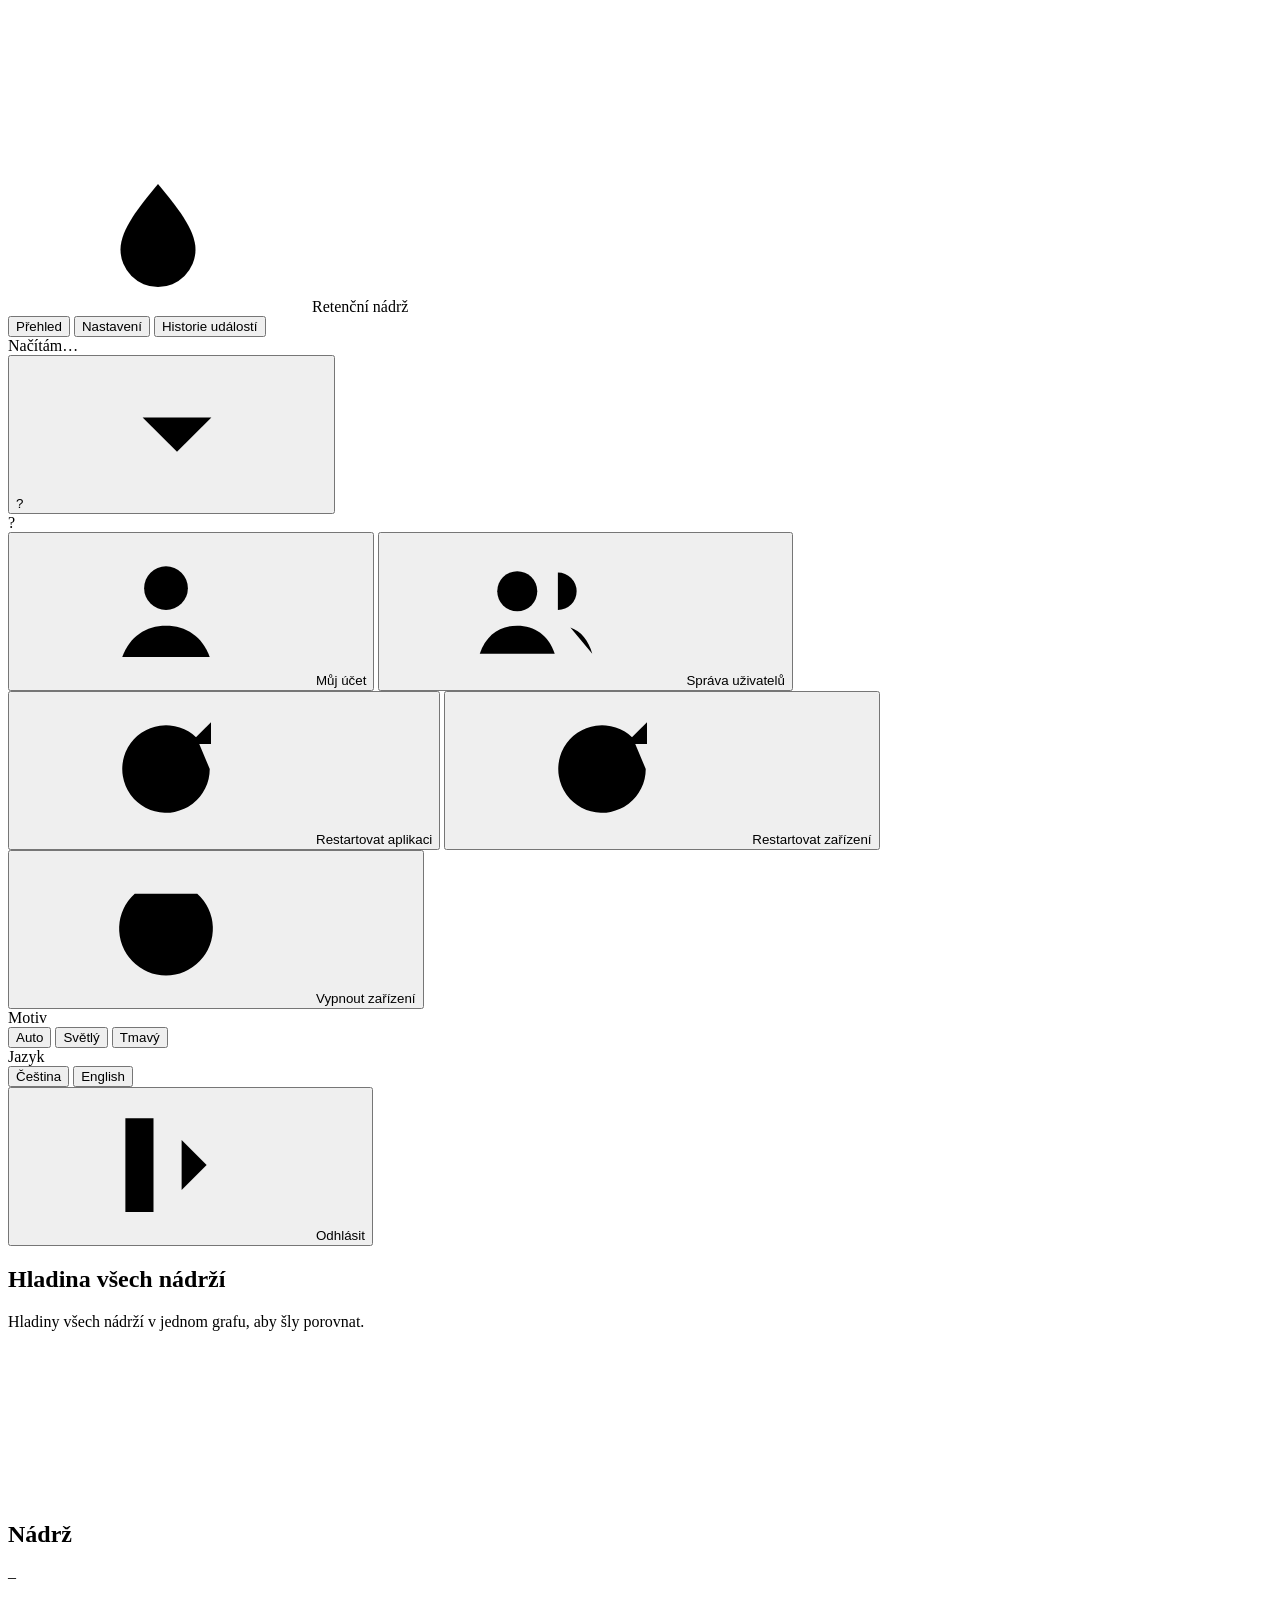
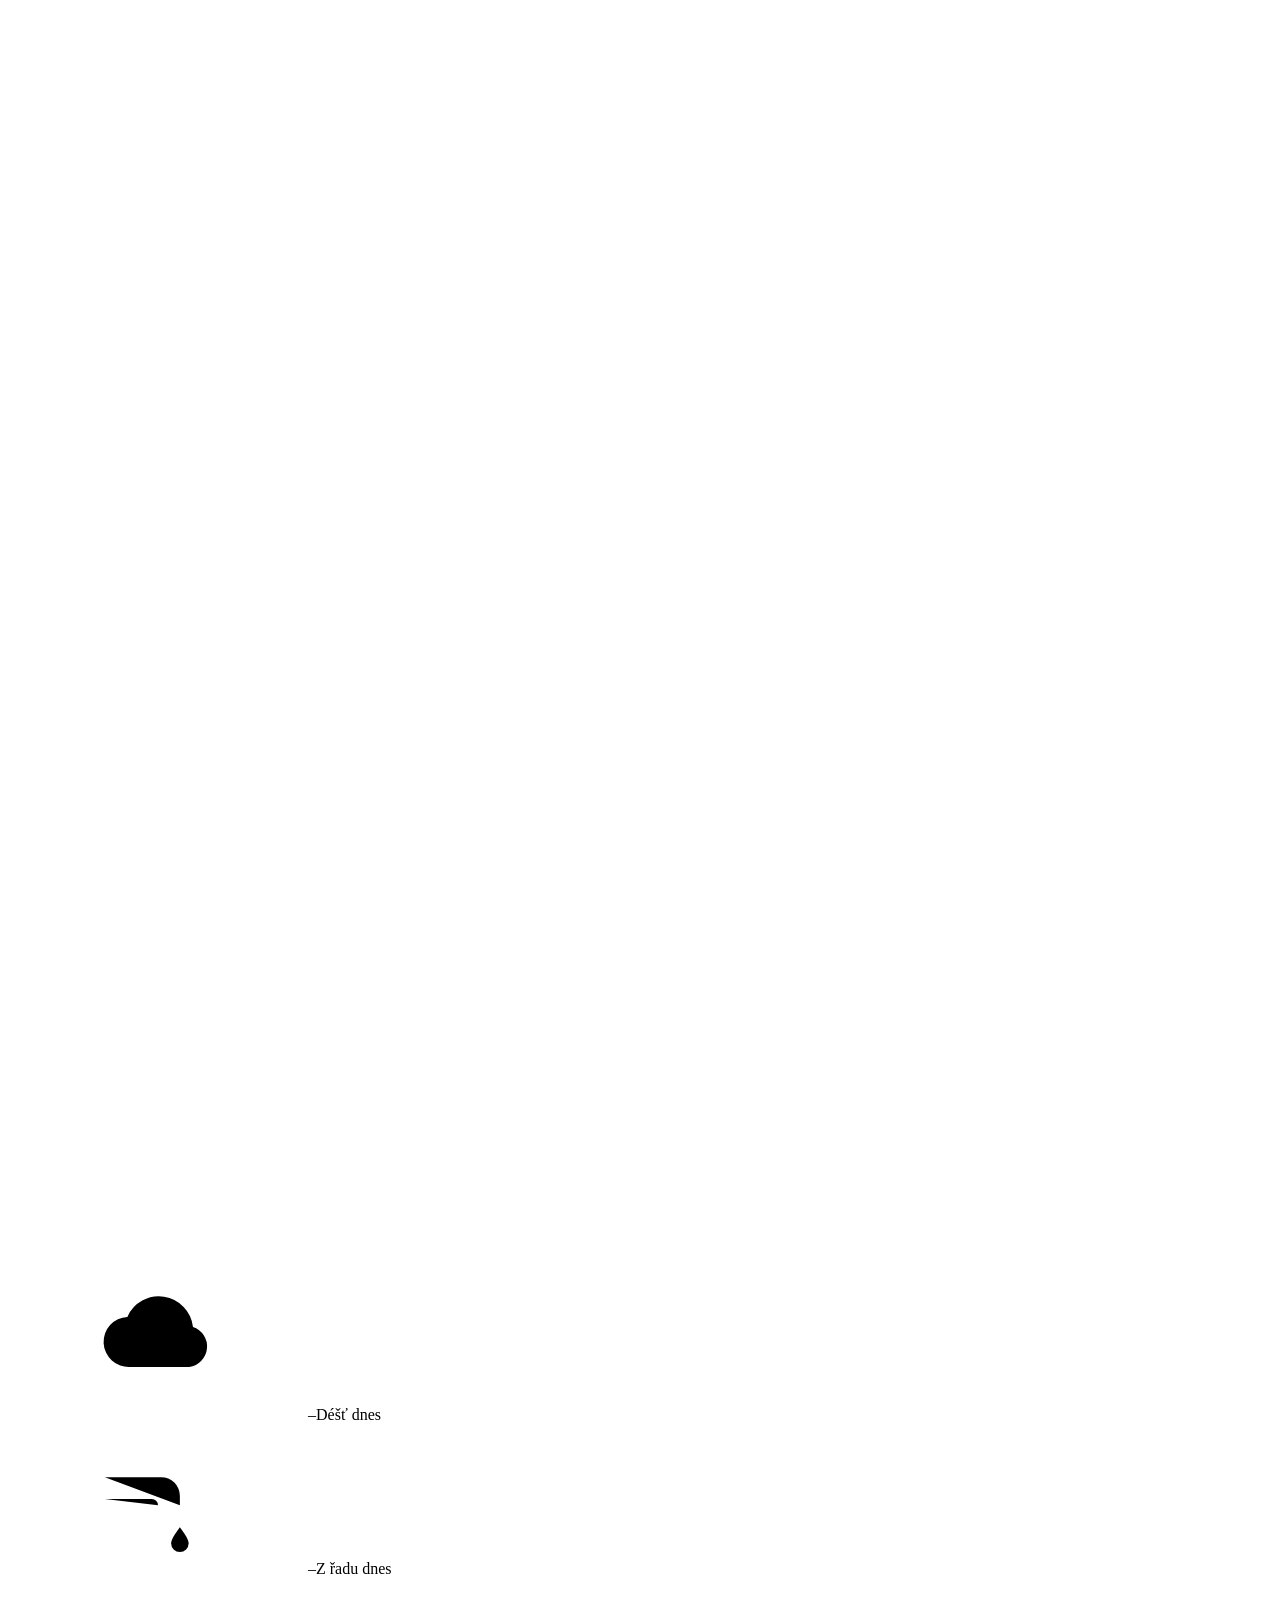
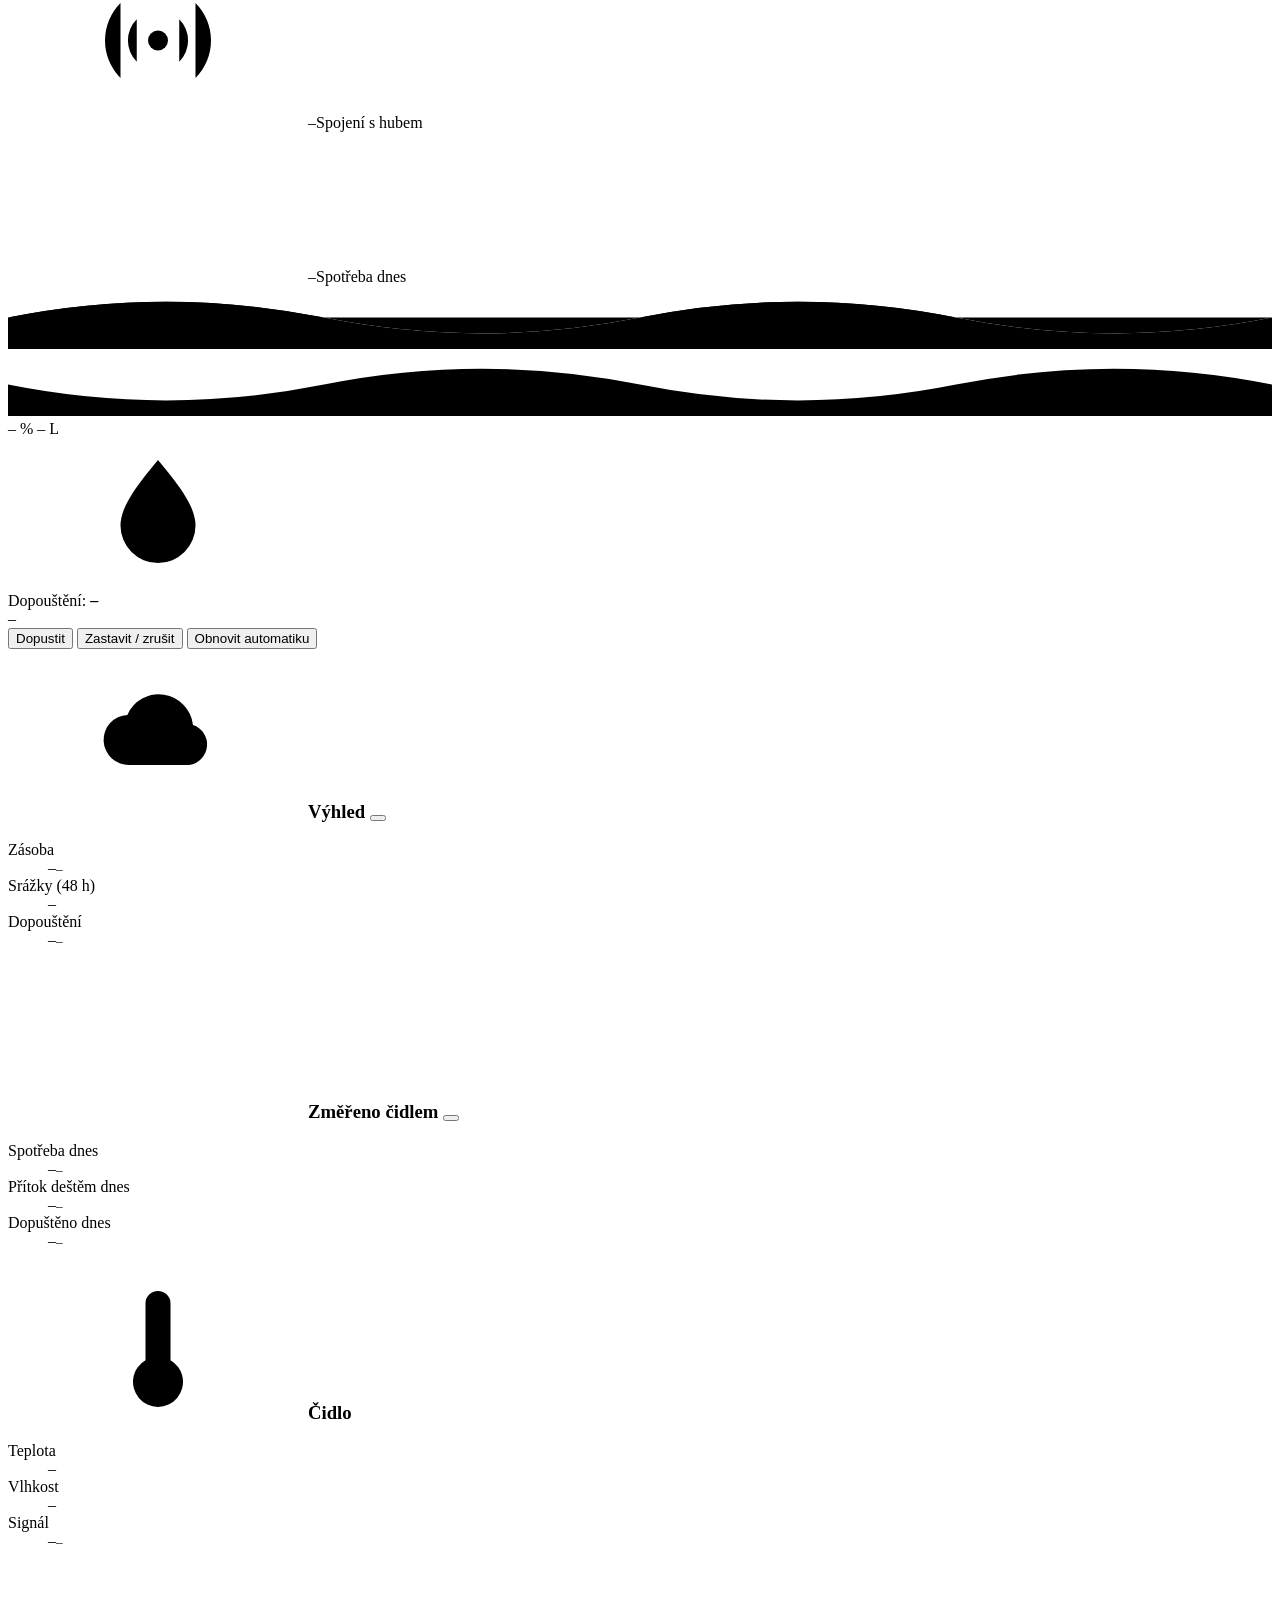
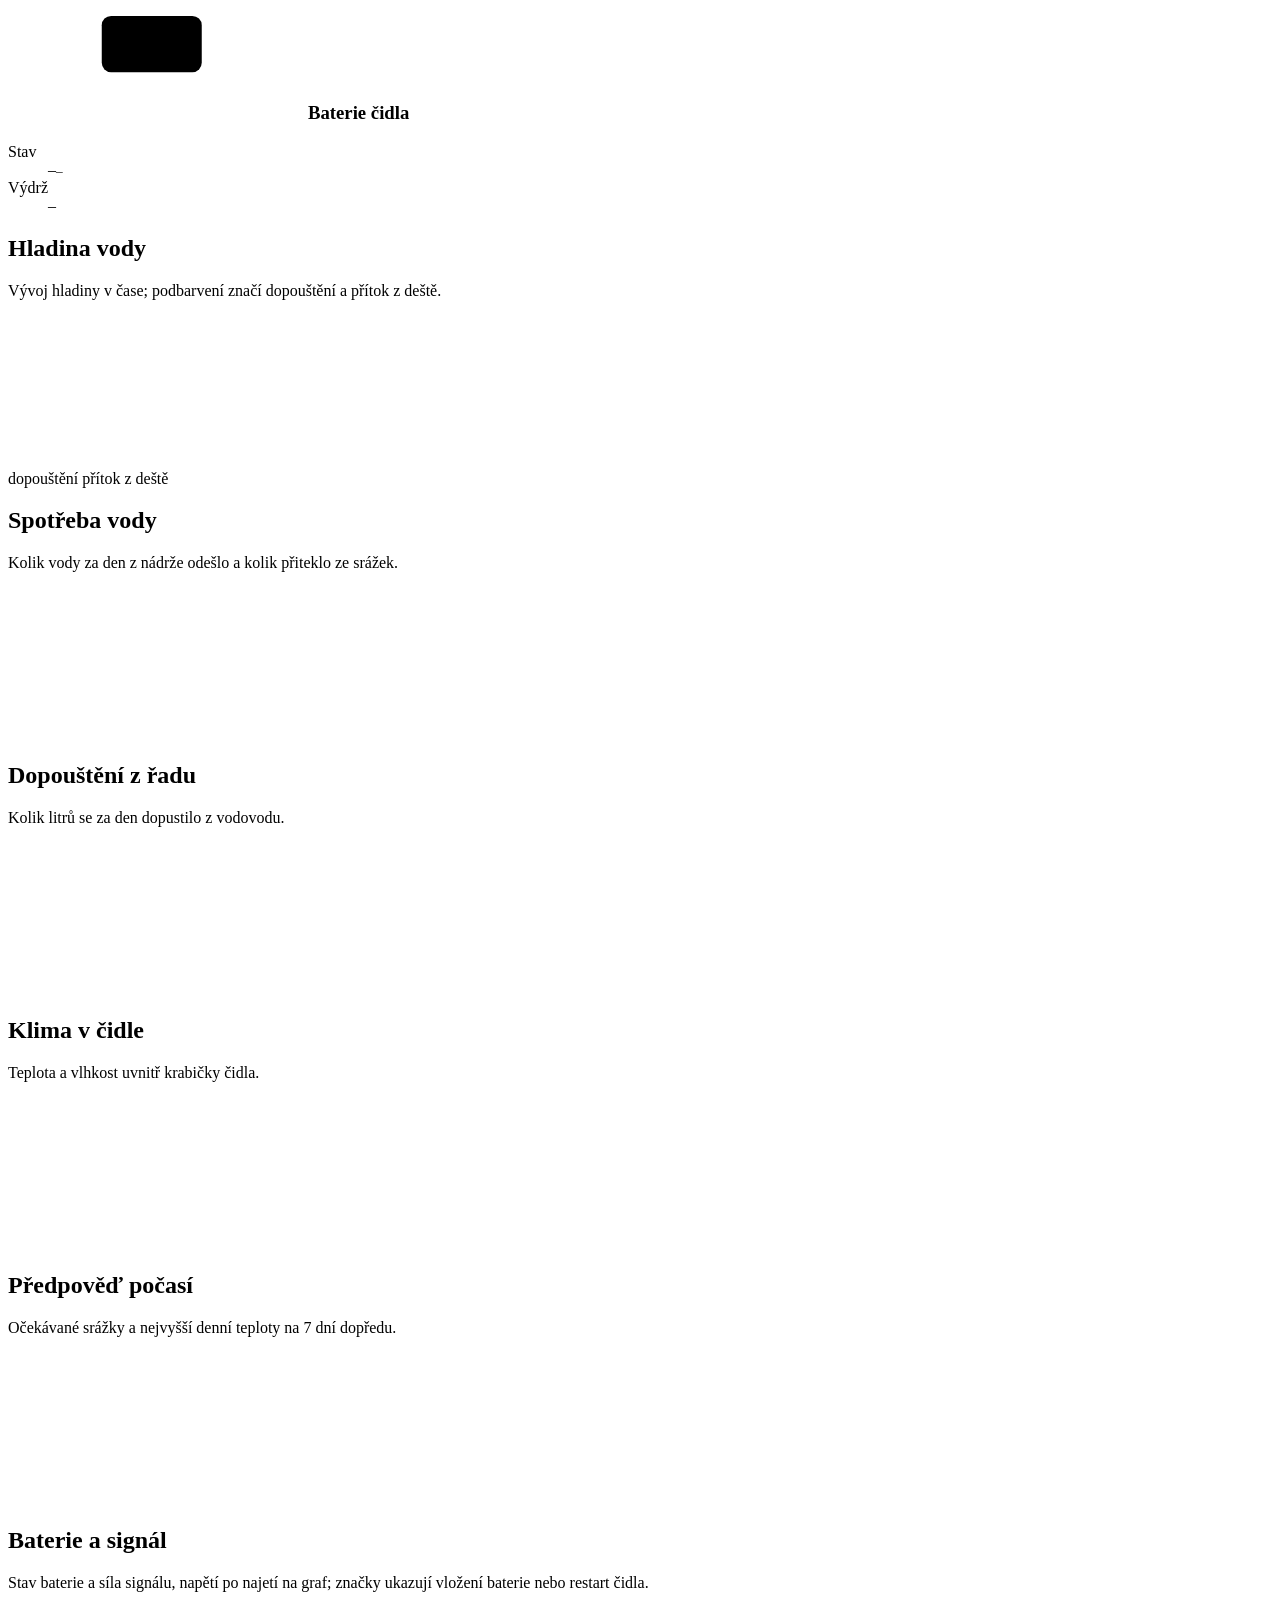
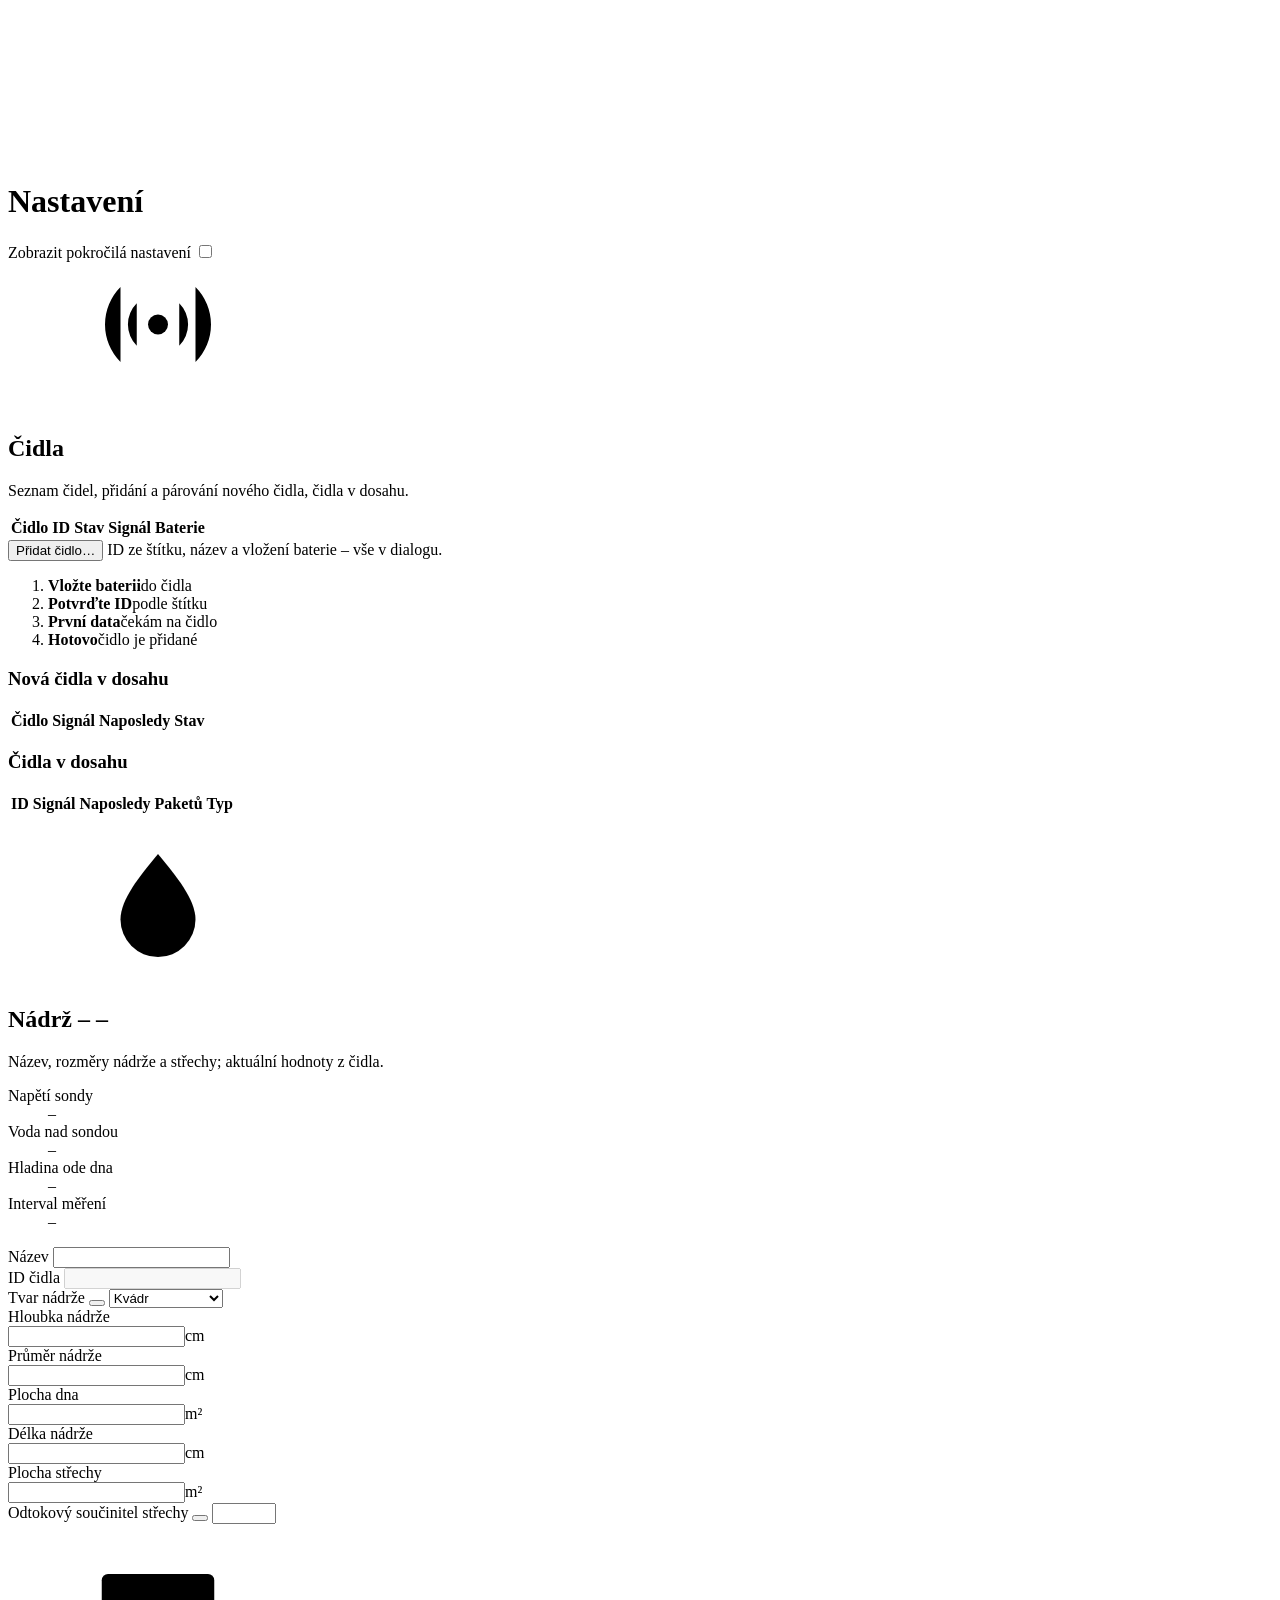
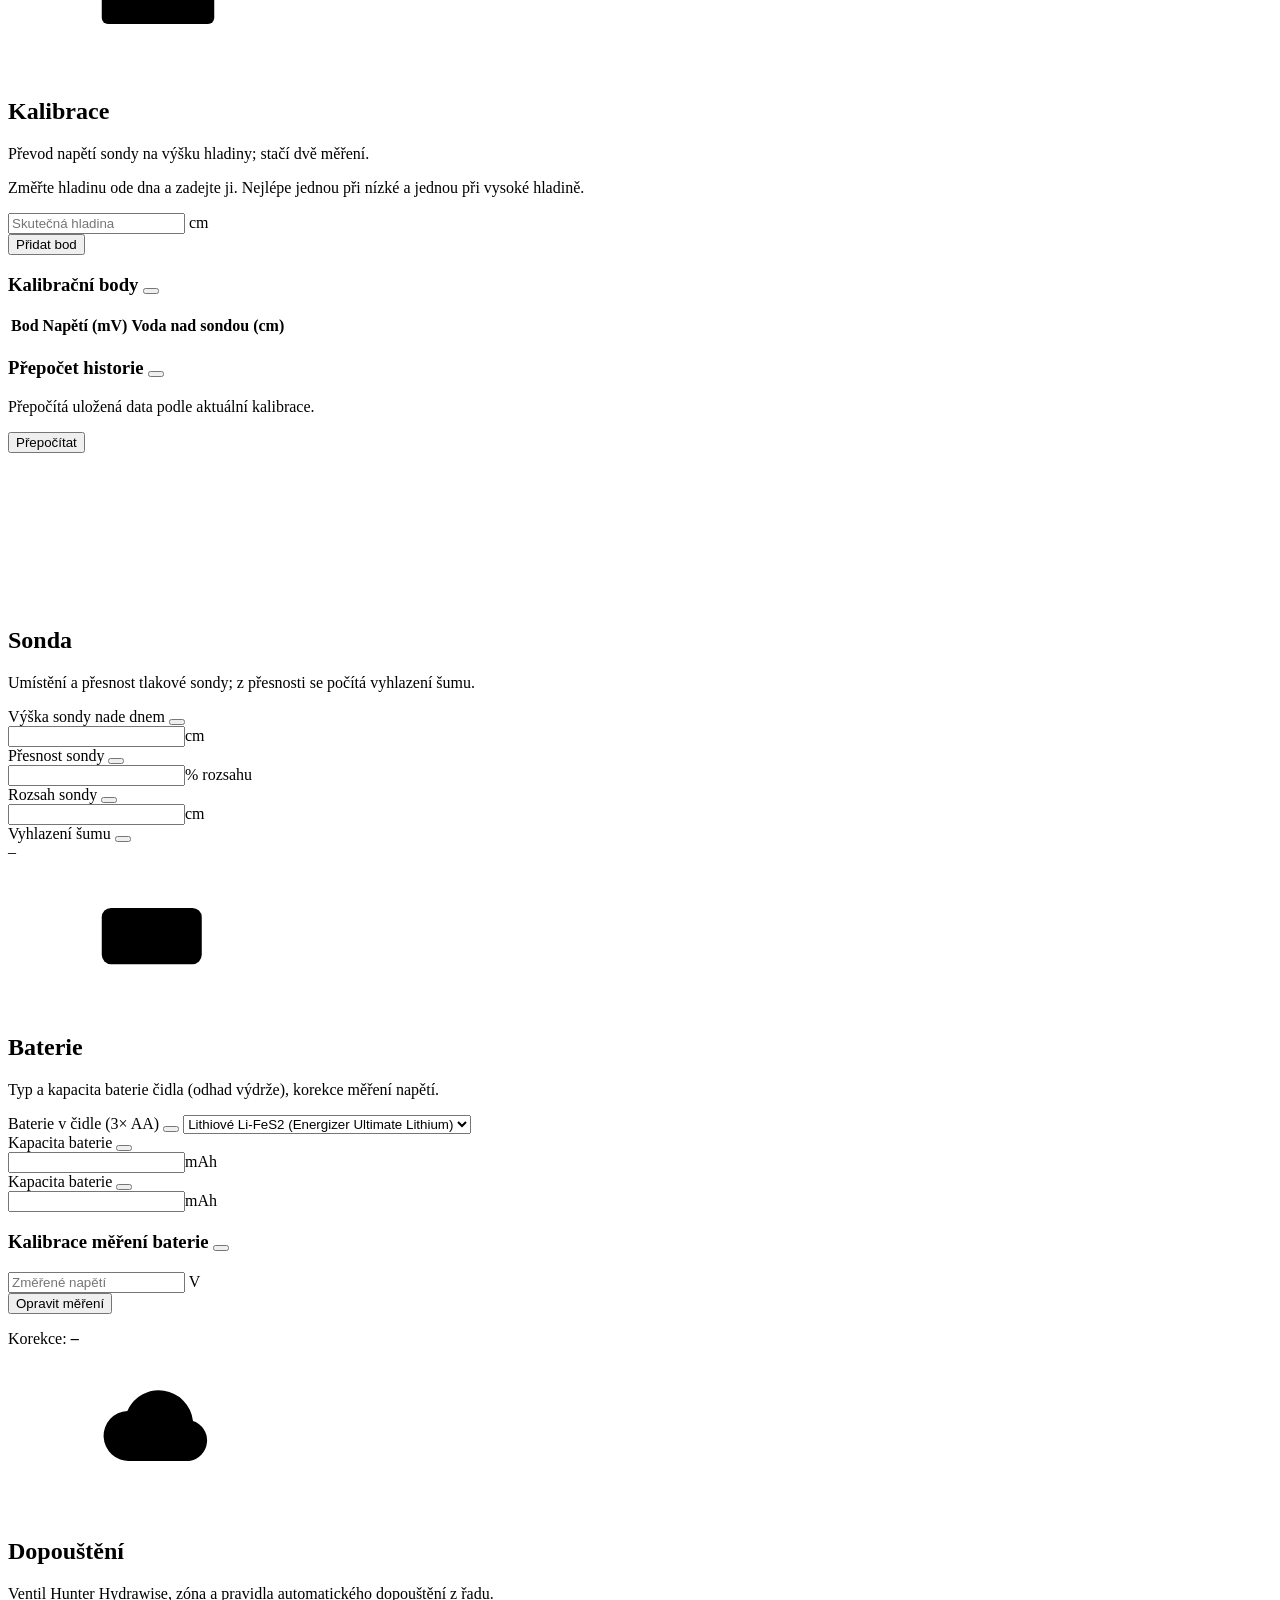
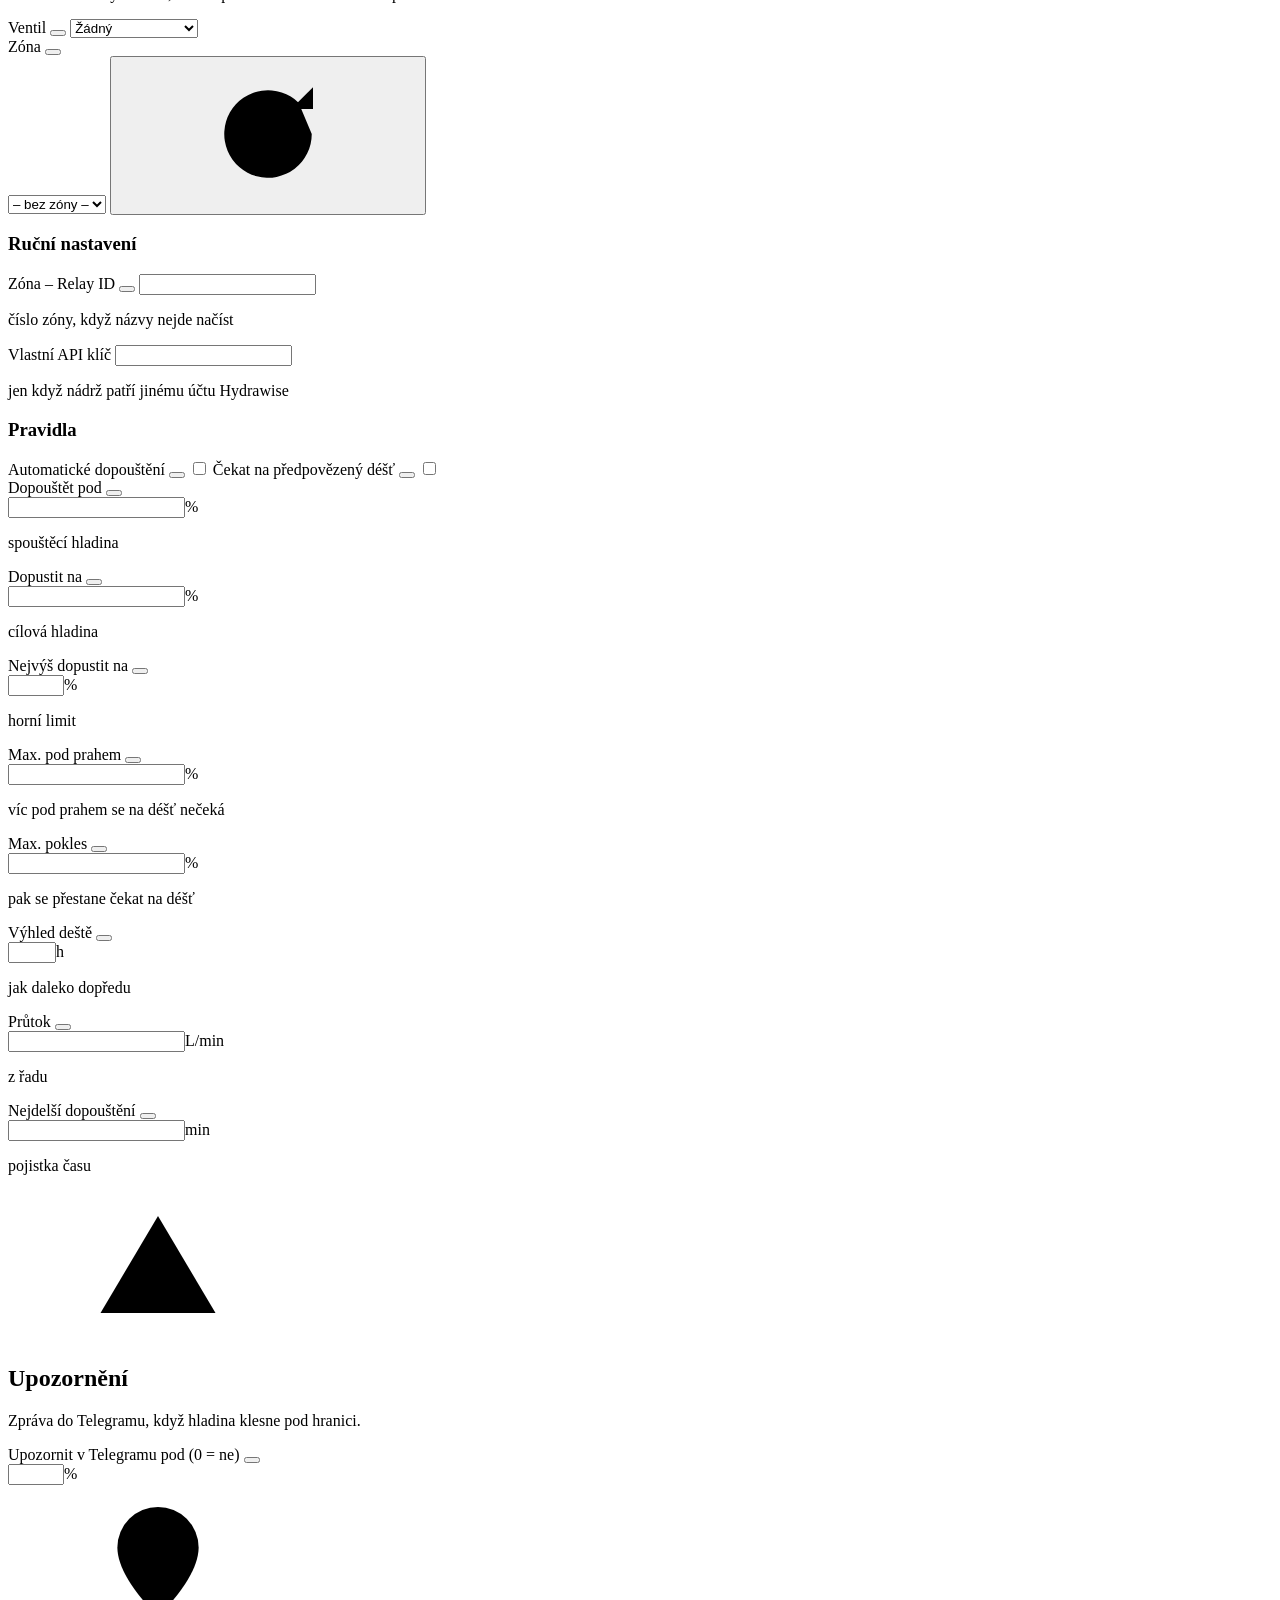
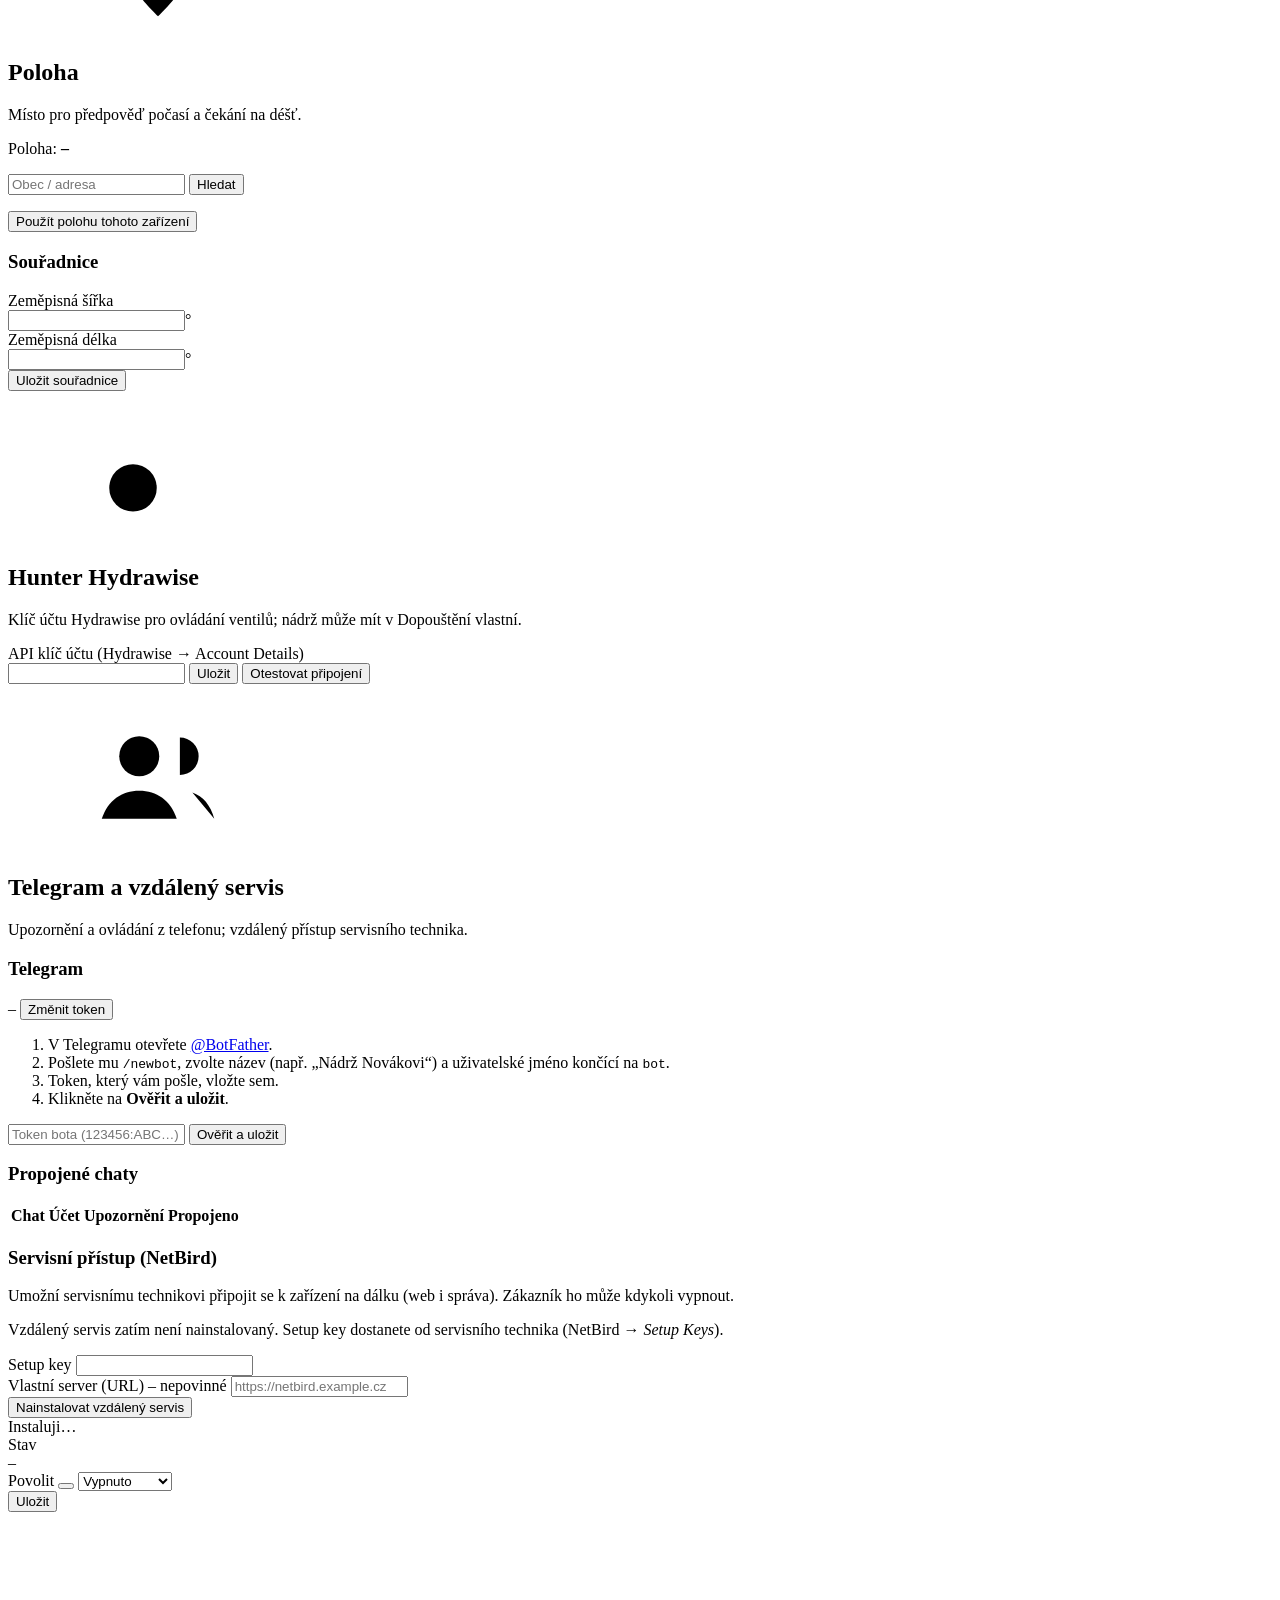
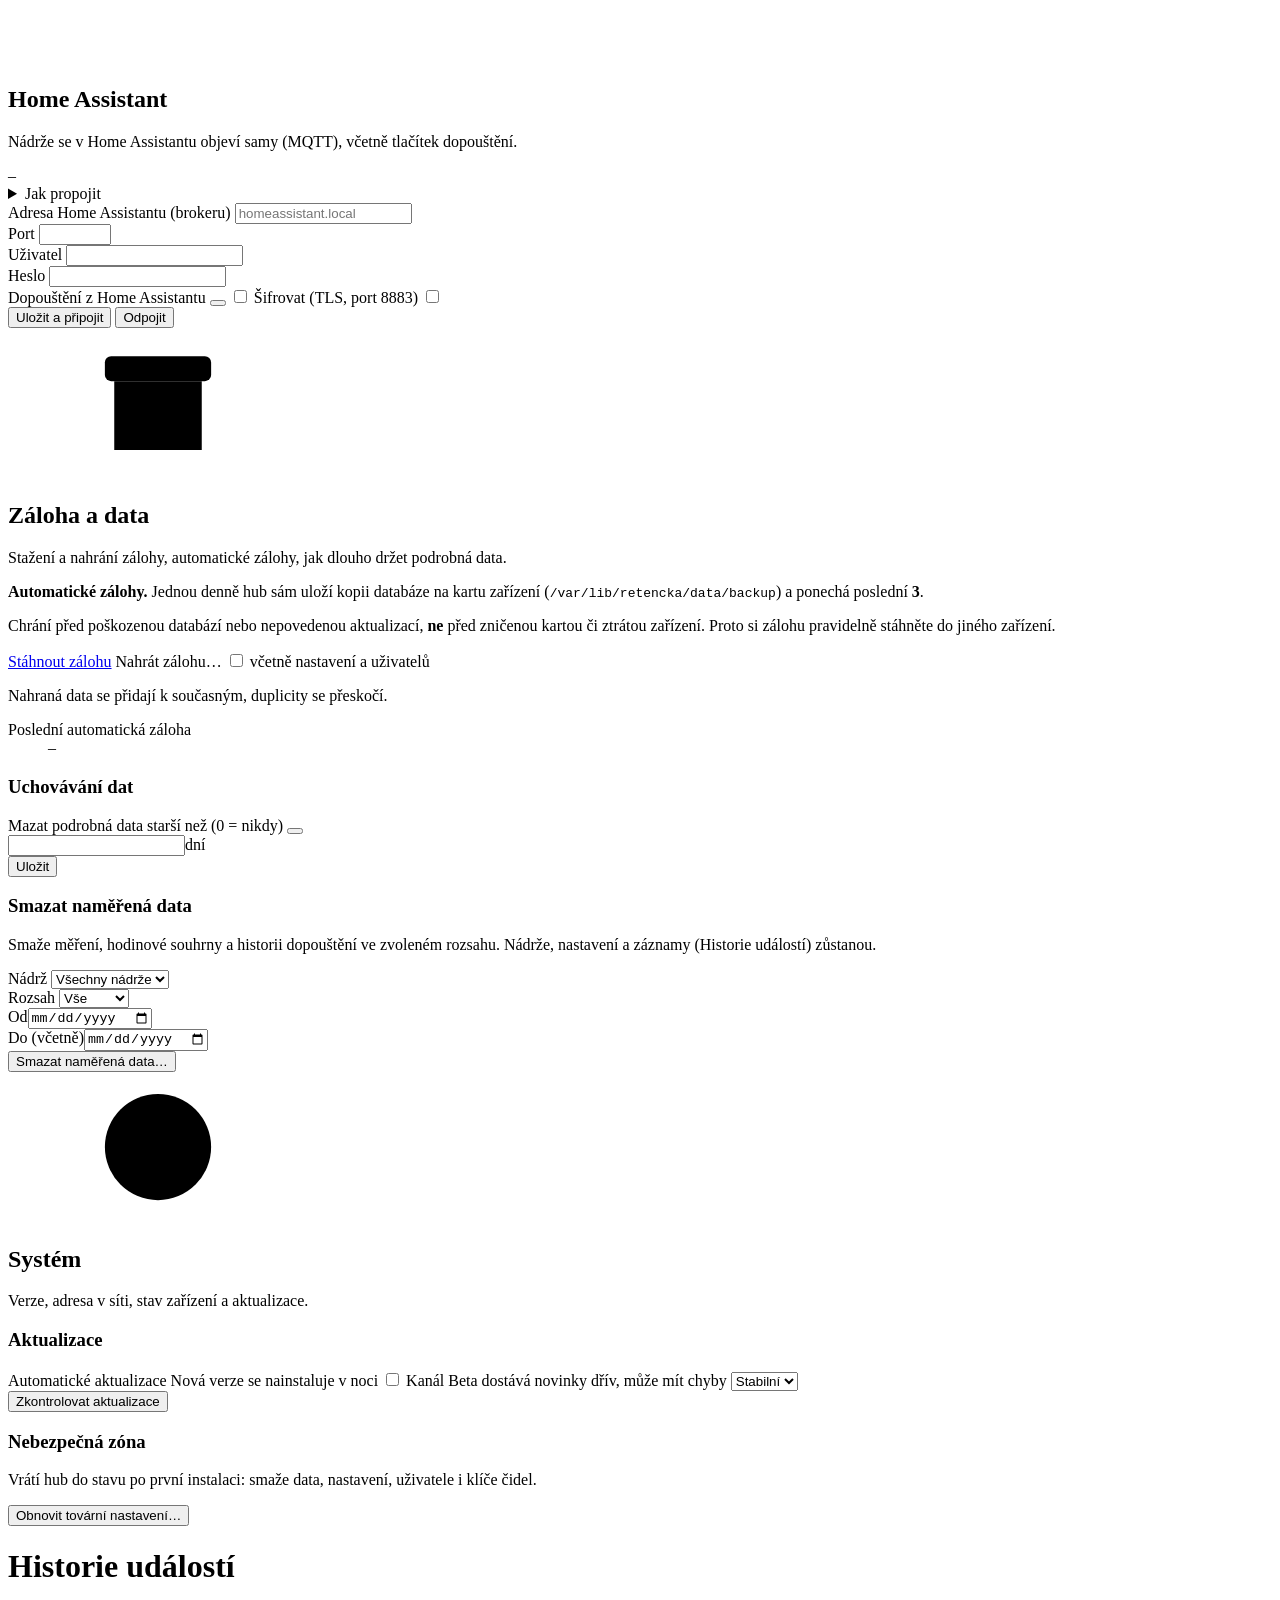
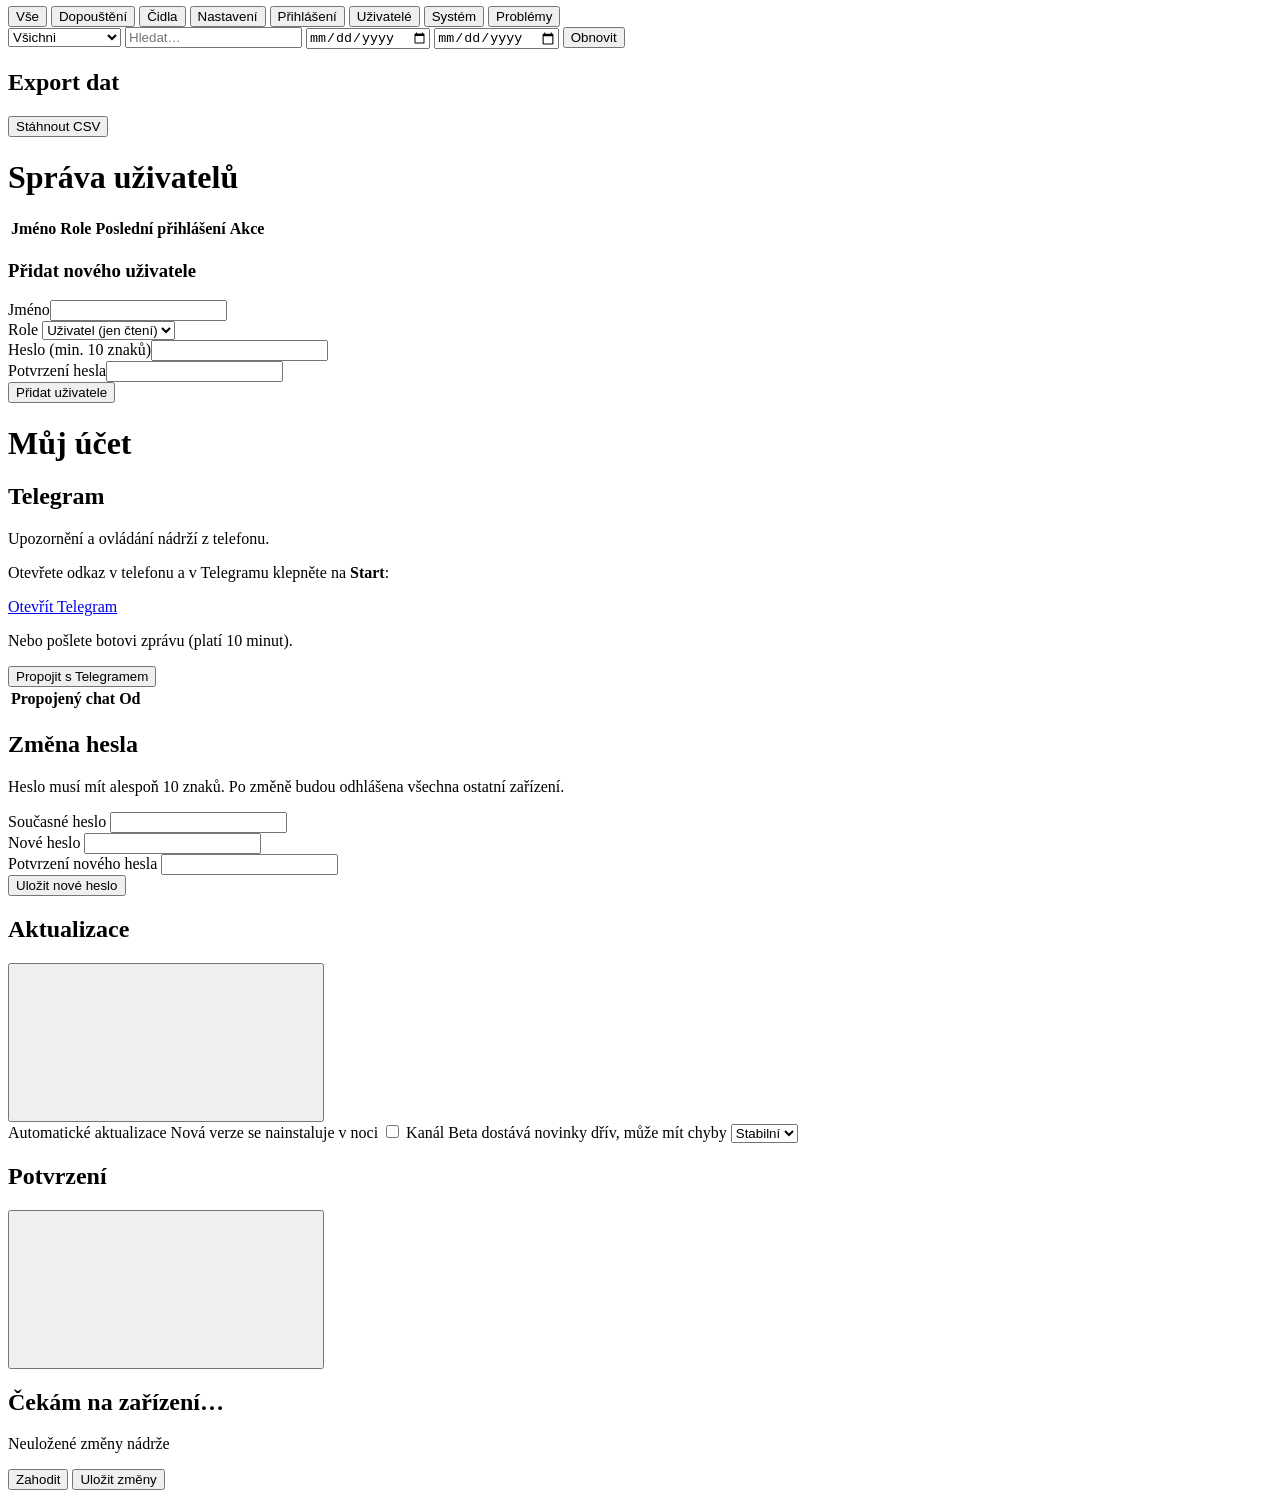
==== commit 721bf91e: "Backups: keep 3 nightly copies, show only the latest Co-Authored-By: Claude Opus 5.5 <noreply@anthro" ====
--- a/server/static/index.html
+++ b/server/static/index.html
@@ -759,7 +759,7 @@
                         </div>
                         <div class="form-group adv">
                             <label for="mqttPort">Port</label>
-                            <input type="number" id="mqttPort" name="mqtt_port" class="unified-input" min="1" max="65535" step="1">
+                            <input type="number" id="mqttPort" name="mqtt_port" class="unified-input" min="1" max="65535" step="1" autocomplete="off">
                         </div>
                     </div>
                     <div class="form-row">
@@ -797,7 +797,7 @@
 
                 <div class="alert-info backup-note">
                     <p><strong>Automatické zálohy.</strong> Jednou denně hub sám uloží kopii databáze na kartu zařízení
-                        (<code id="bkDir">/var/lib/retencka/data/backup</code>) a ponechá posledních <b id="bkKeep">7</b>.</p>
+                        (<code id="bkDir">/var/lib/retencka/data/backup</code>) a ponechá poslední <b id="bkKeep">3</b>.</p>
                     <p>Chrání před poškozenou databází nebo nepovedenou aktualizací, <b>ne</b> před zničenou kartou či ztrátou zařízení.
                         Proto si zálohu pravidelně stáhněte do jiného zařízení.</p>
                 </div>
@@ -809,12 +809,7 @@
                     <label class="check"><input type="checkbox" id="importFull"> včetně nastavení a uživatelů</label>
                 </div>
                 <p class="muted small mt-15">Nahraná data se přidají k současným, duplicity se přeskočí.</p>
-                <div class="table-responsive mt-20">
-                    <table class="user-table">
-                        <thead><tr><th>Automatické zálohy na kartě</th><th>Velikost</th></tr></thead>
-                        <tbody id="backupBody"></tbody>
-                    </table>
-                </div>
+                <dl class="kv mt-20"><dt>Poslední automatická záloha</dt><dd id="bkLast">–</dd></dl>
                 <form id="dataForm" class="config-form settings-form sub">
                     <h3>Uchovávání dat</h3>
                     <div class="form-group">
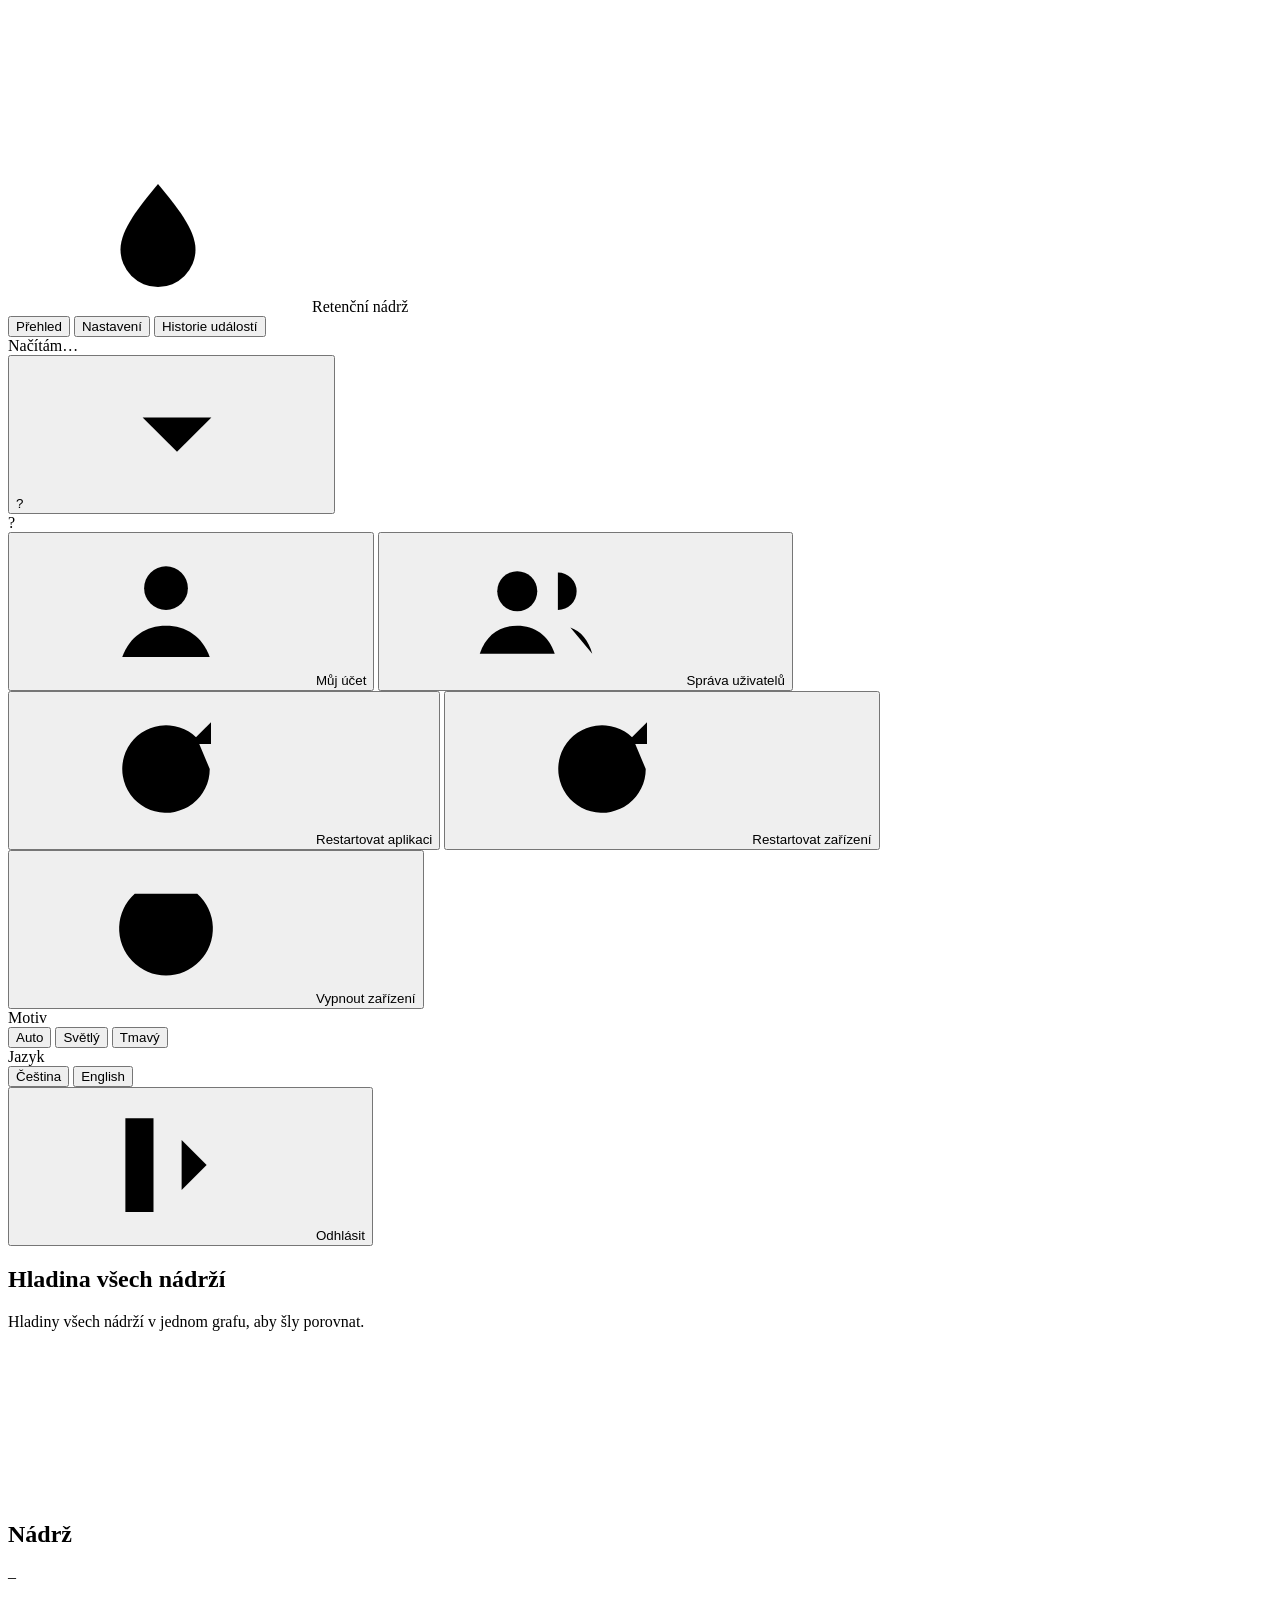
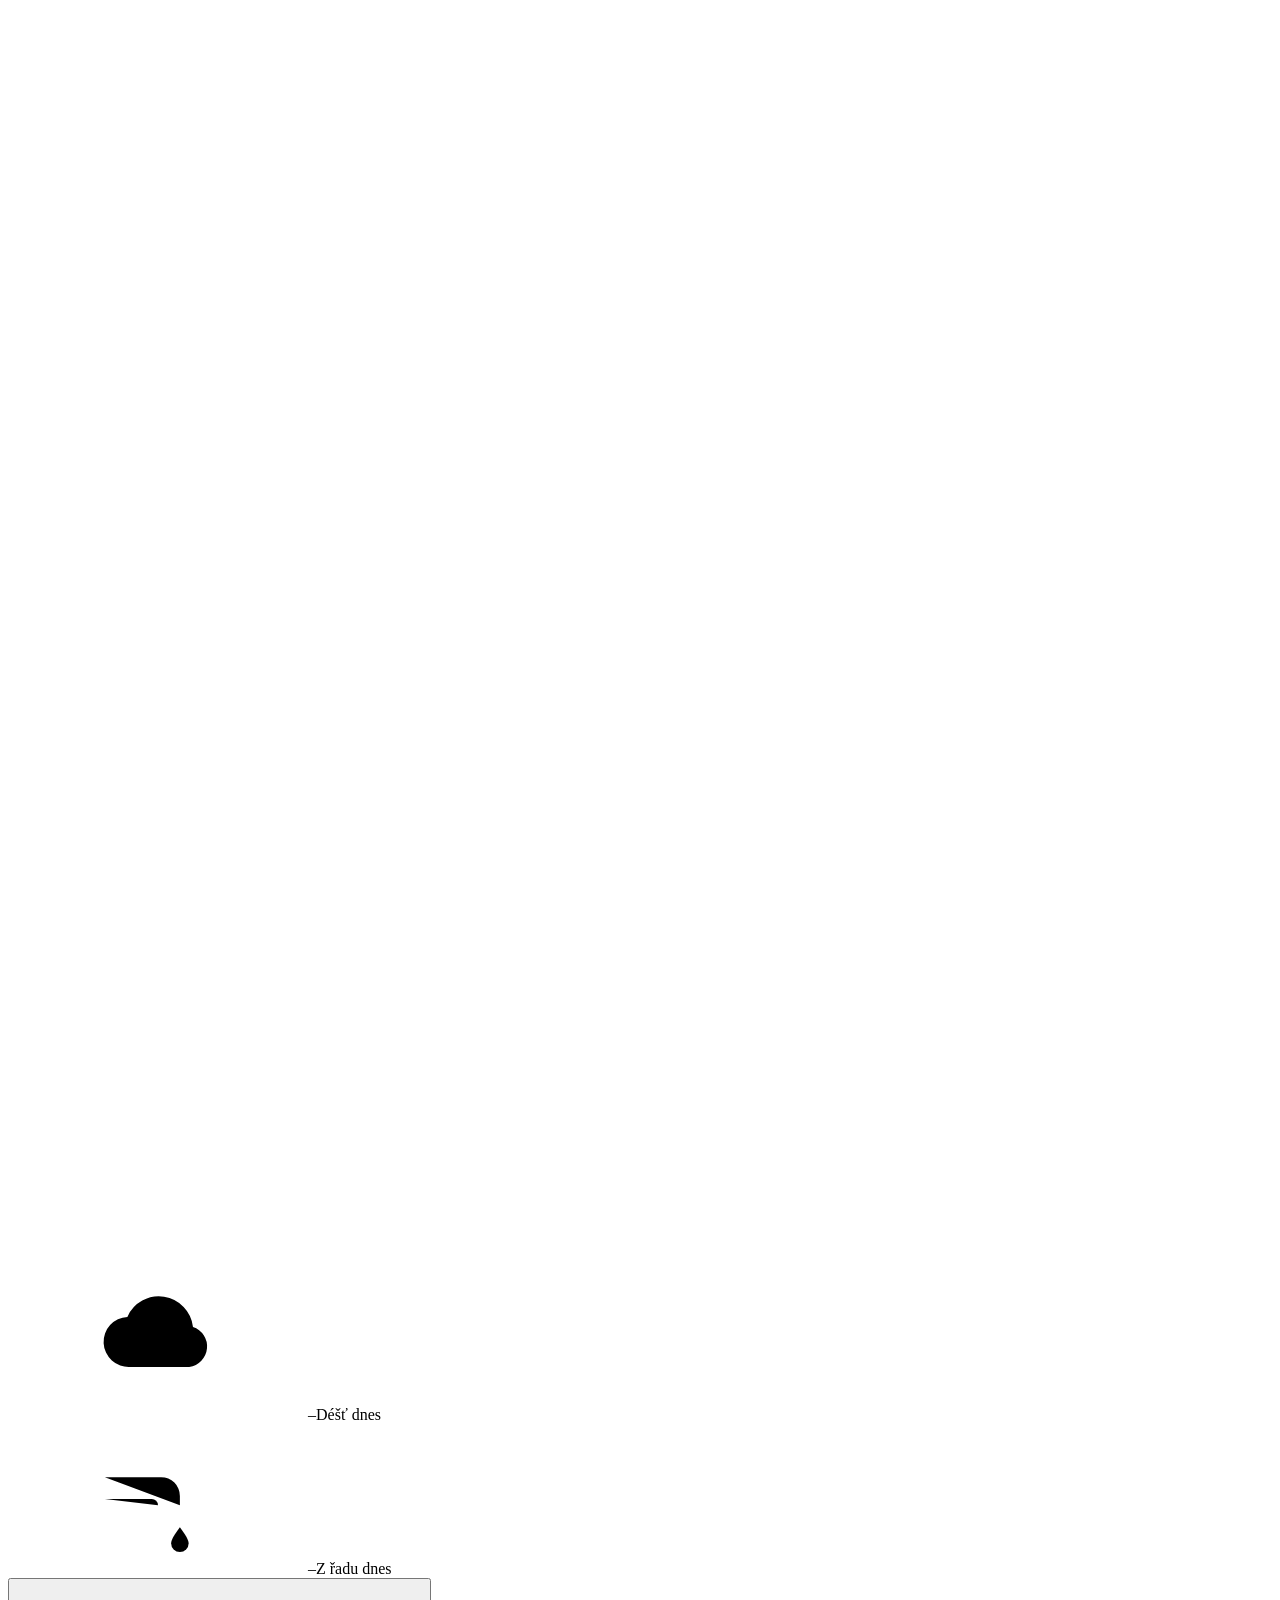
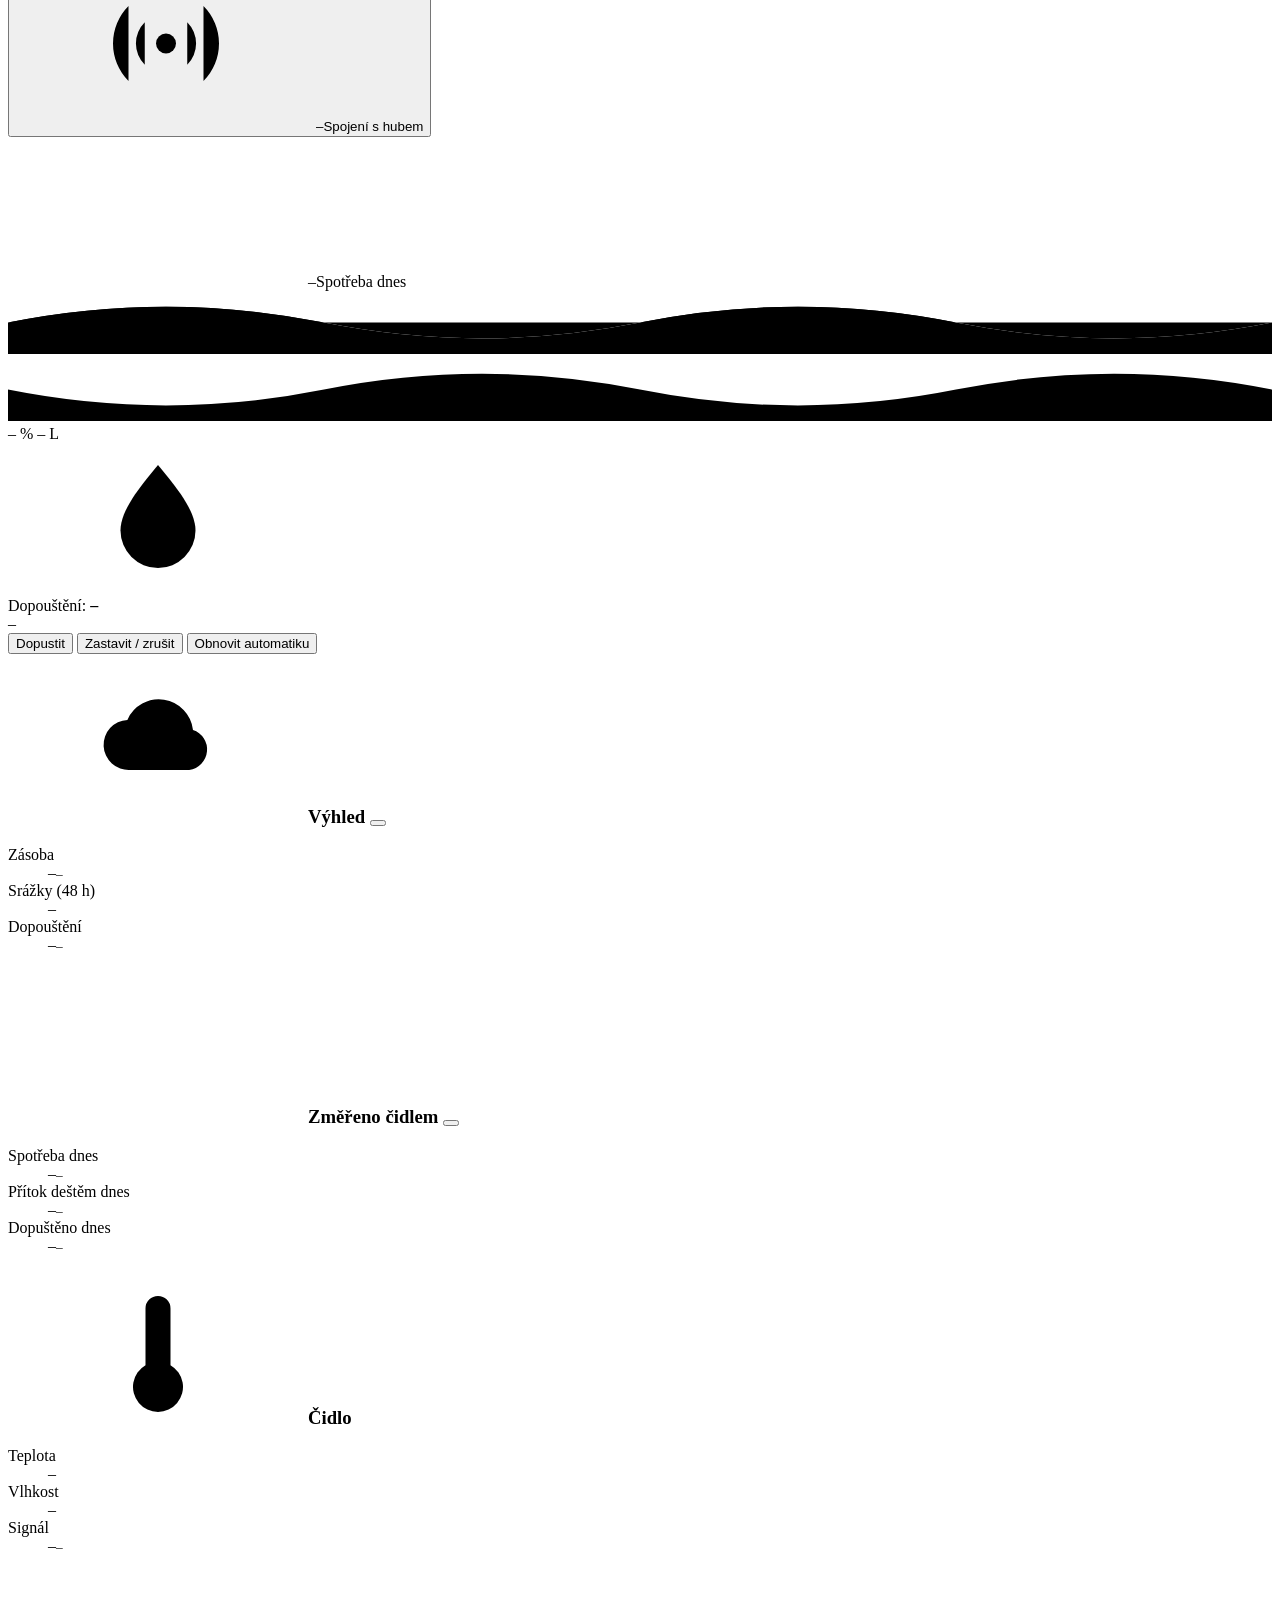
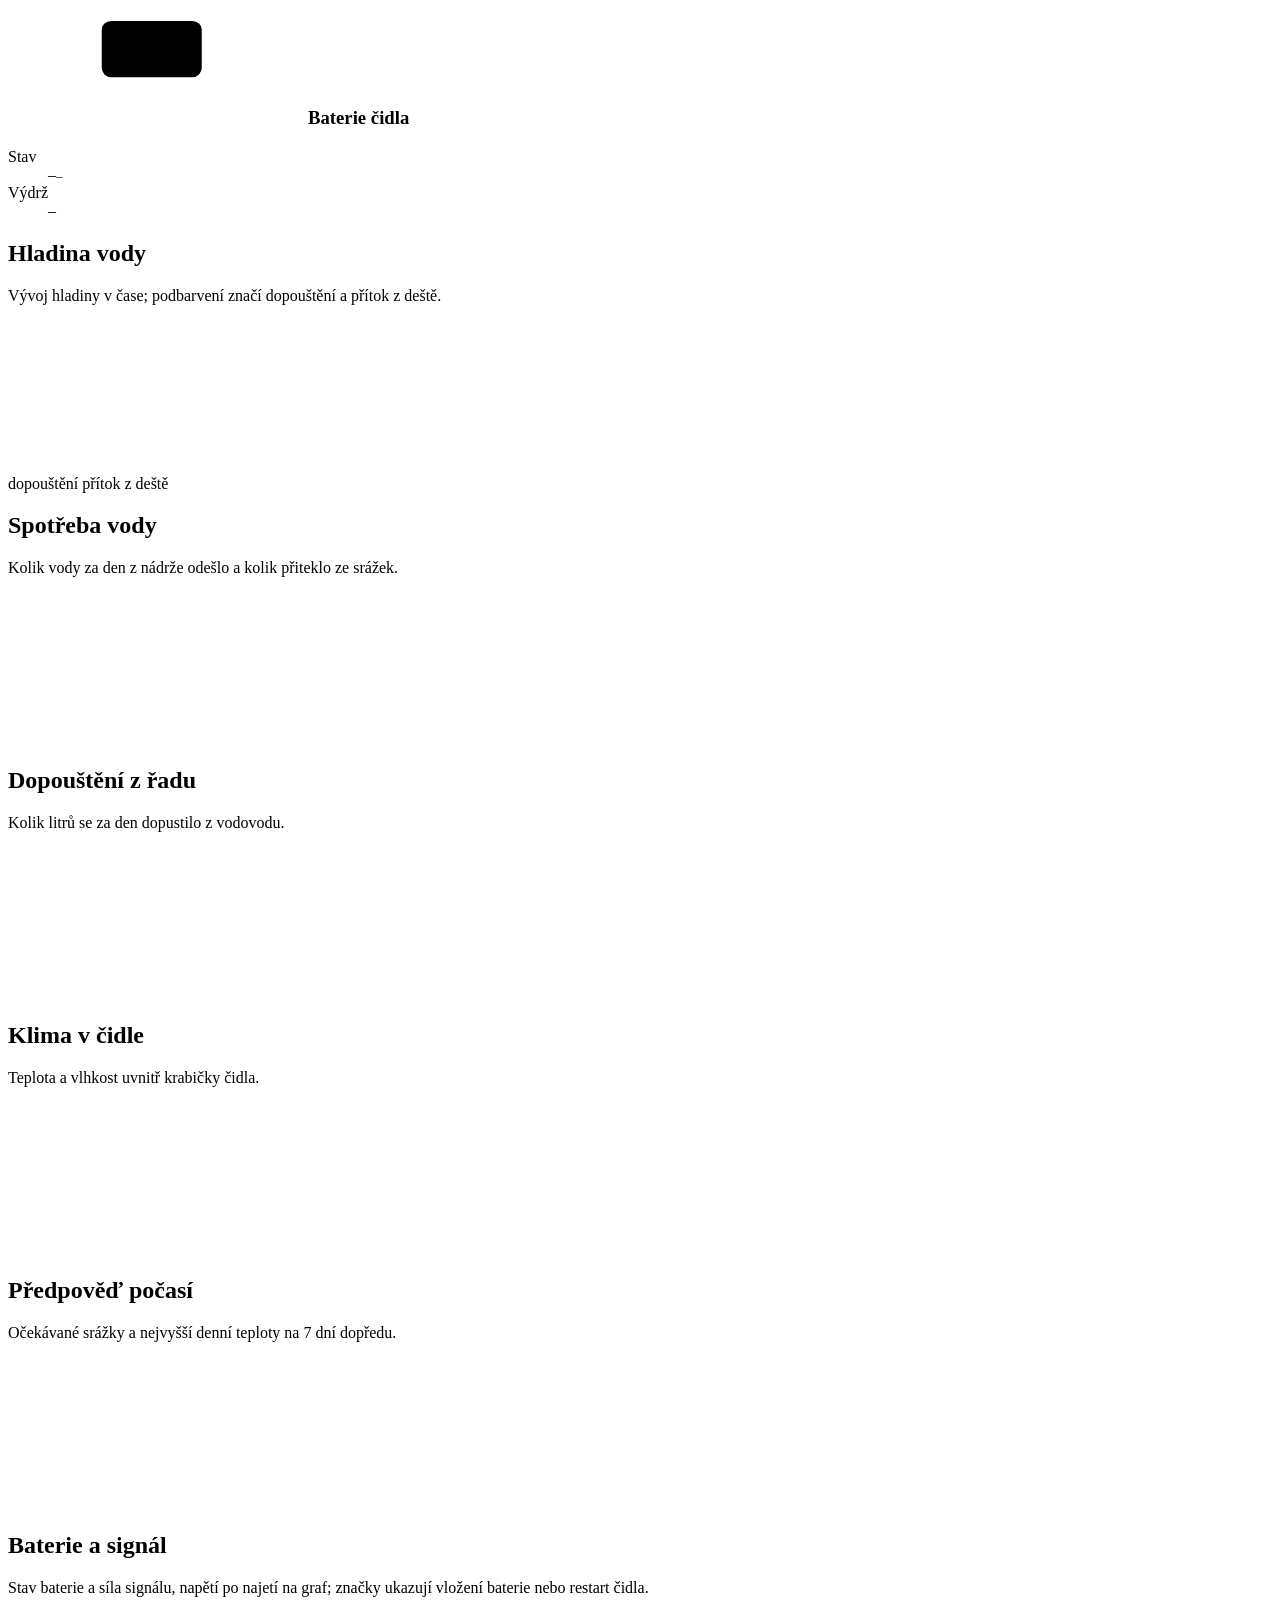
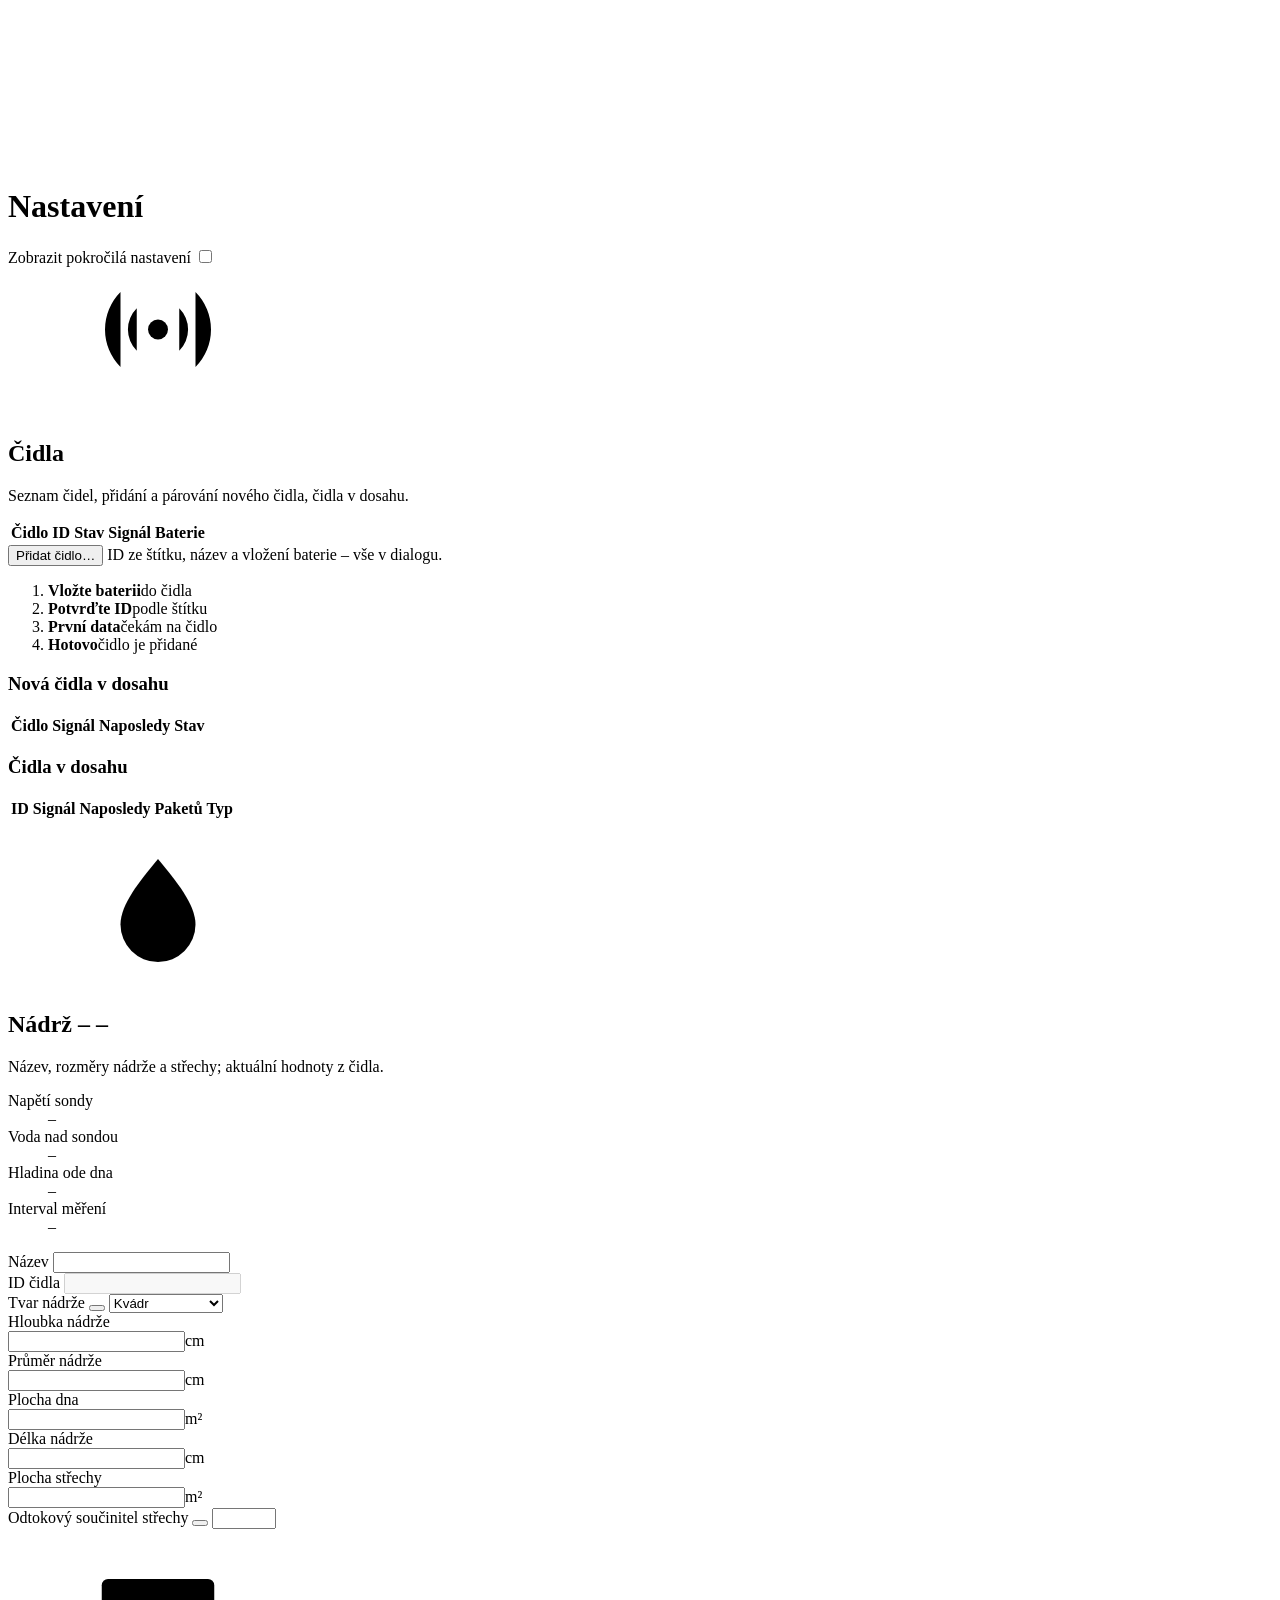
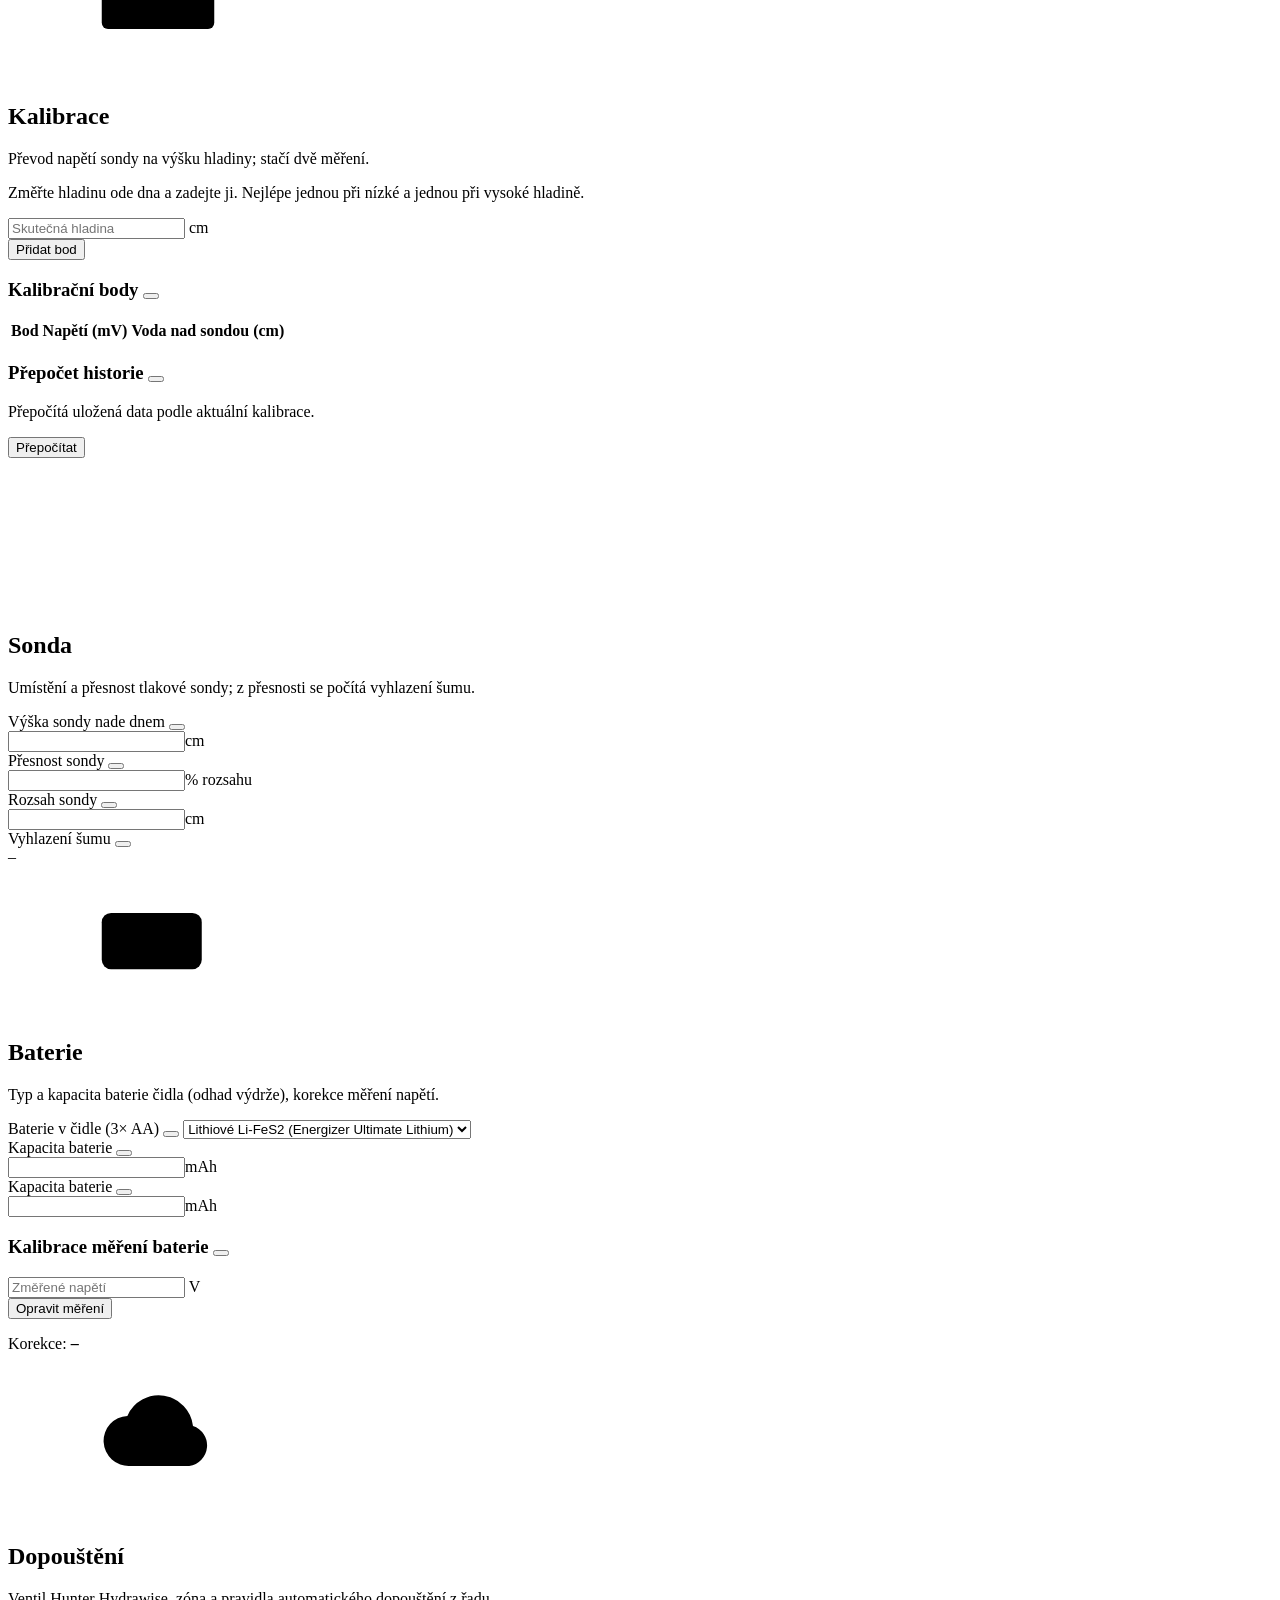
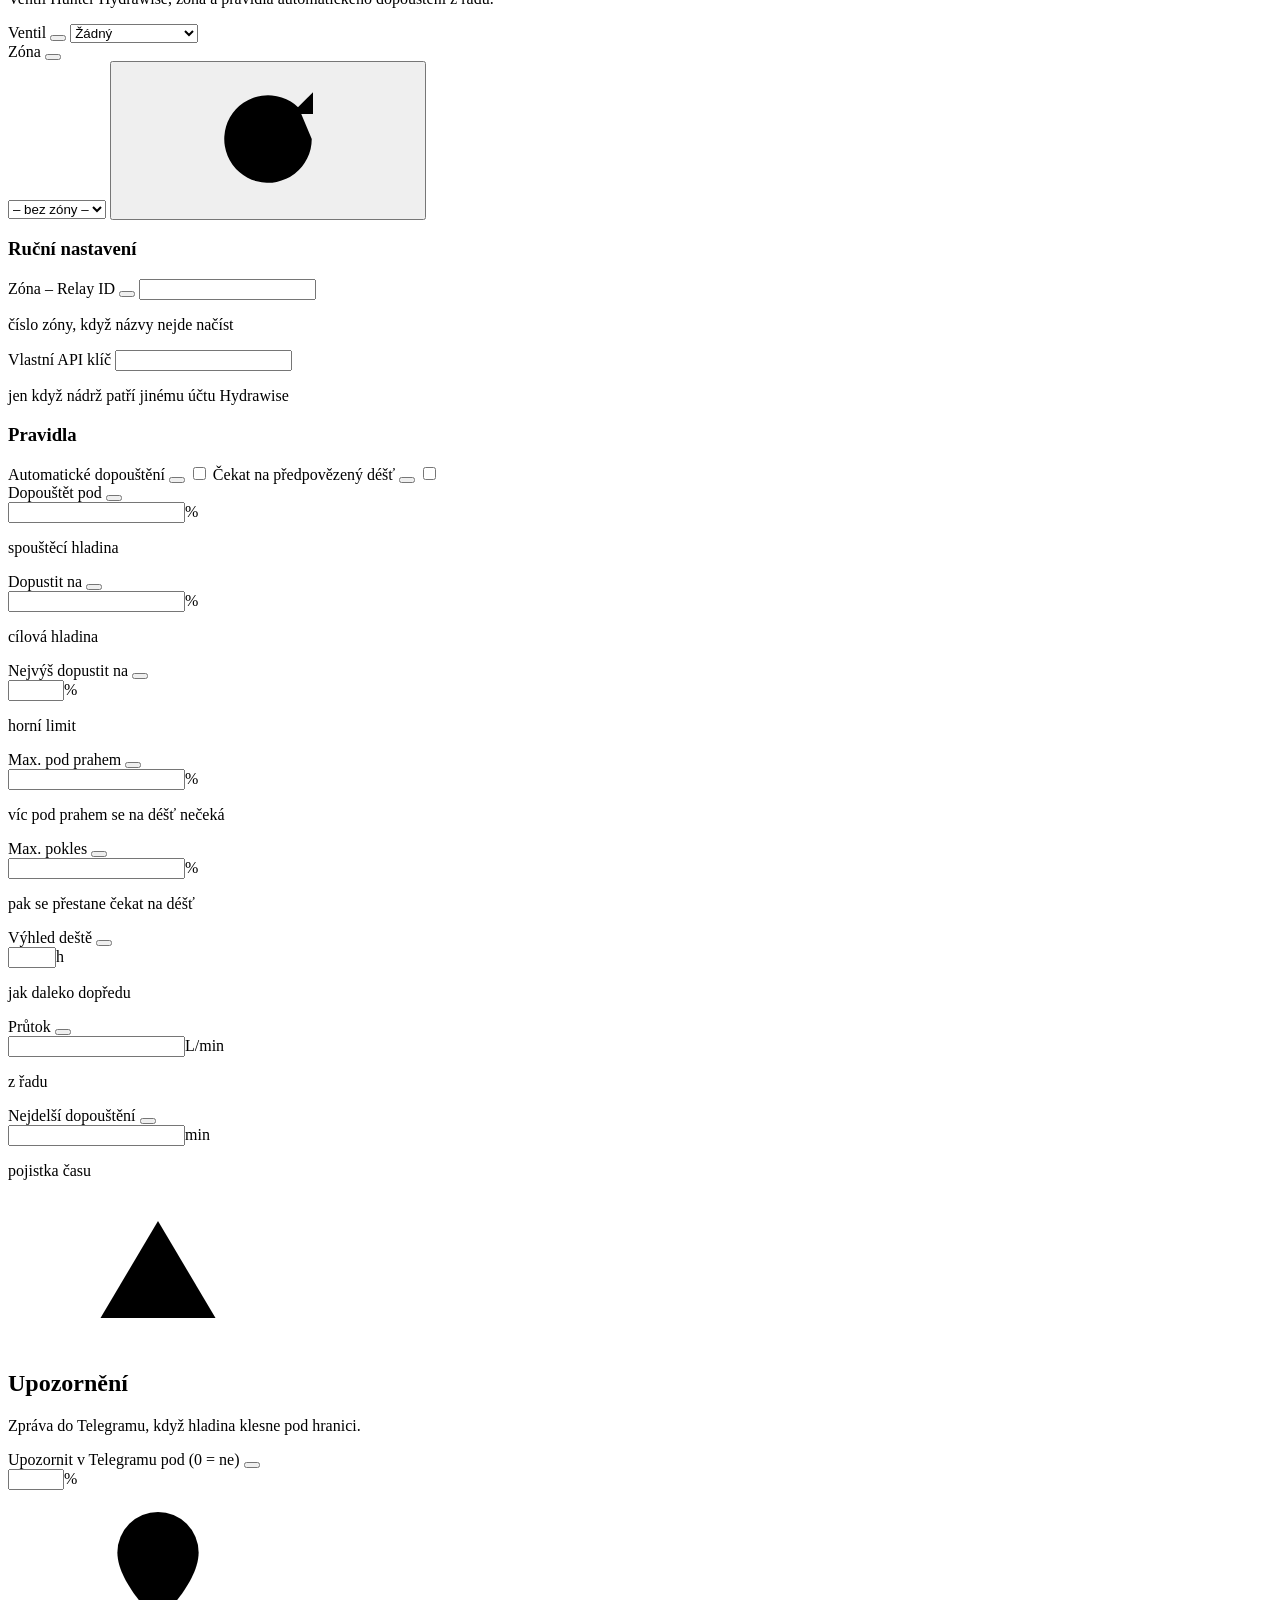
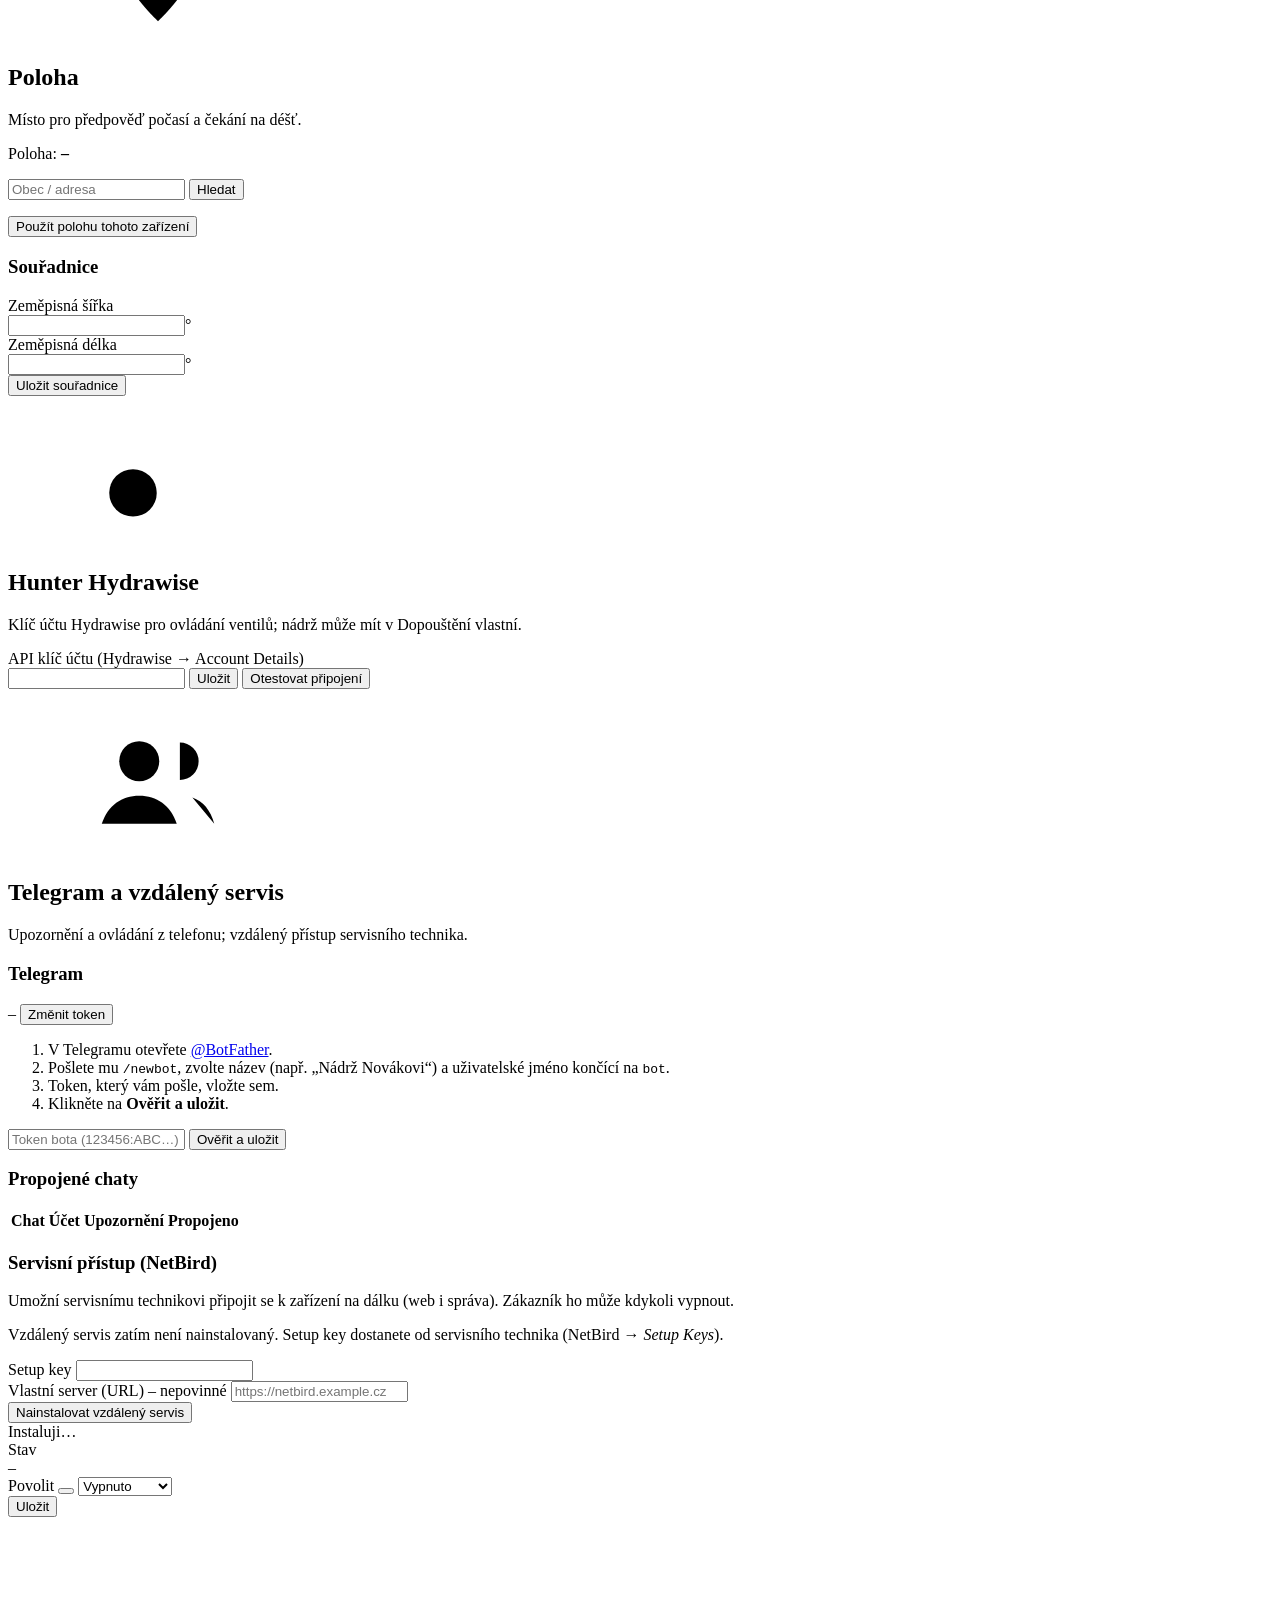
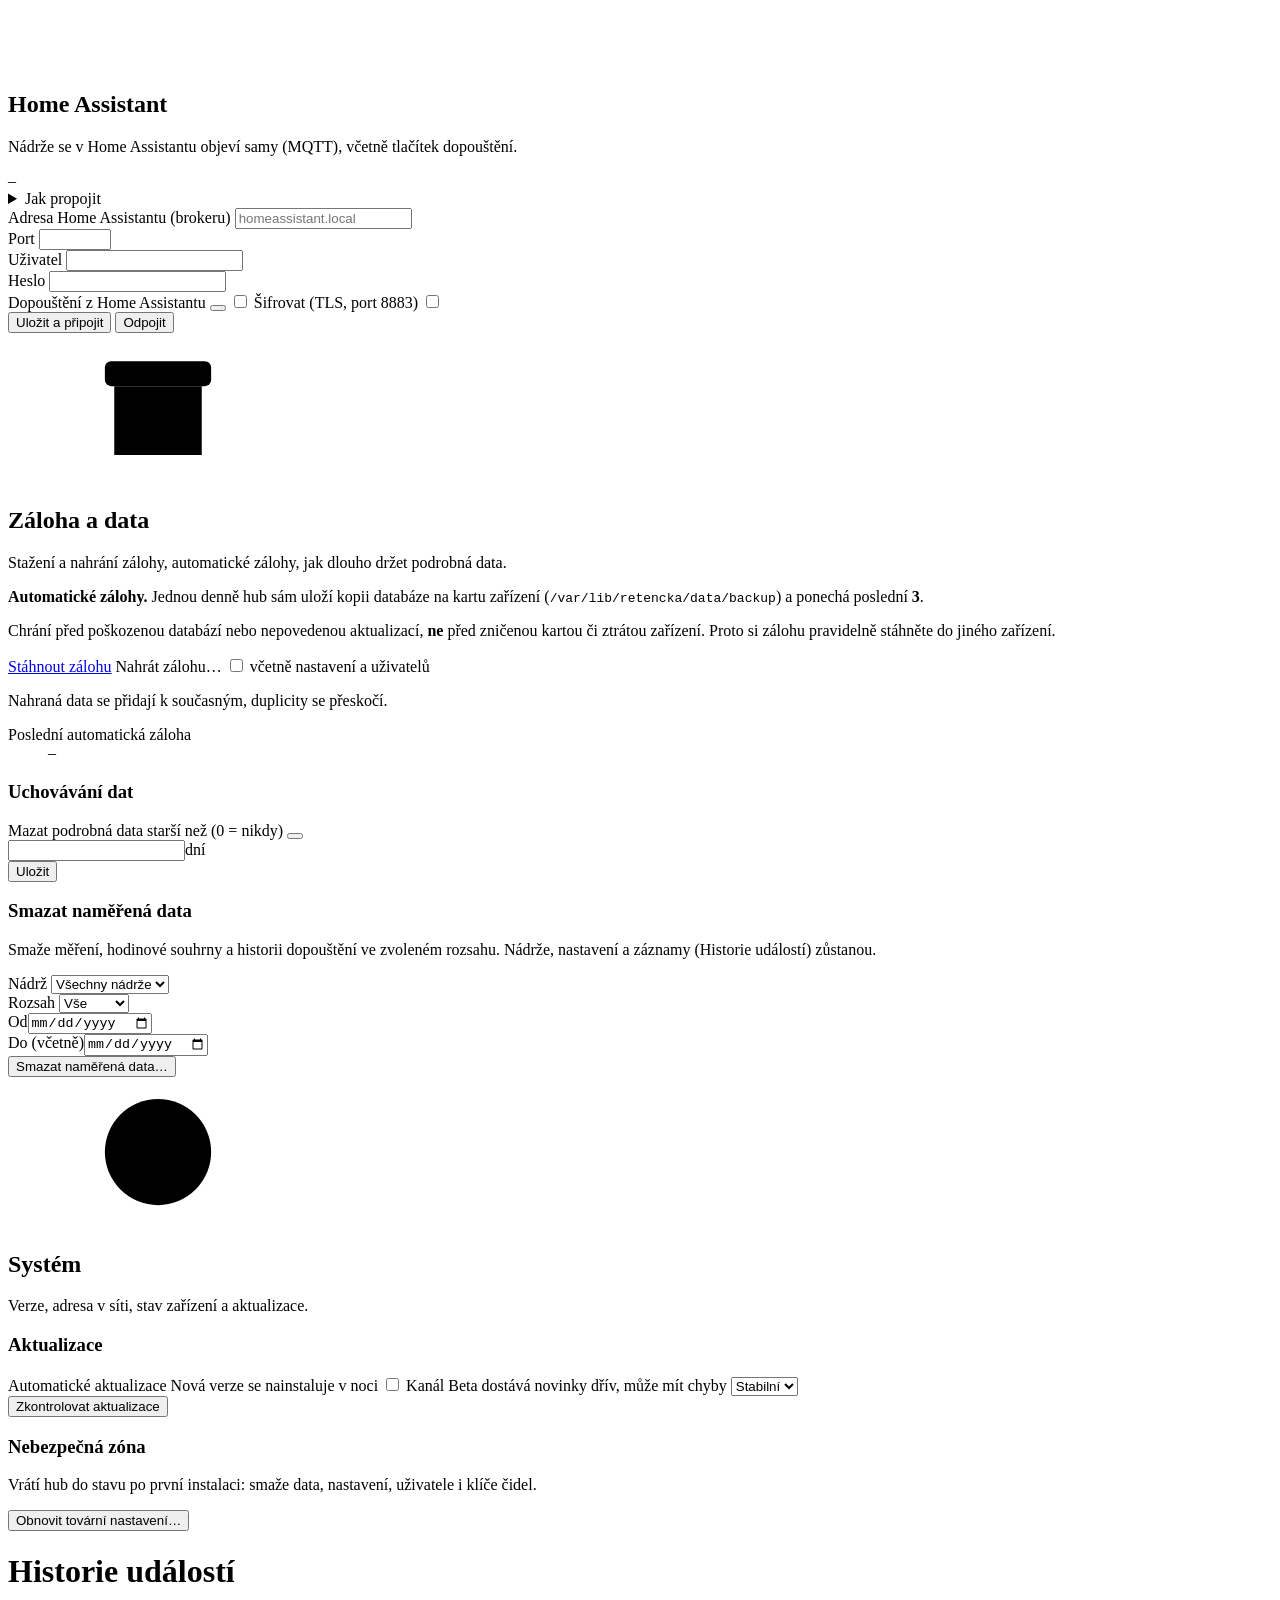
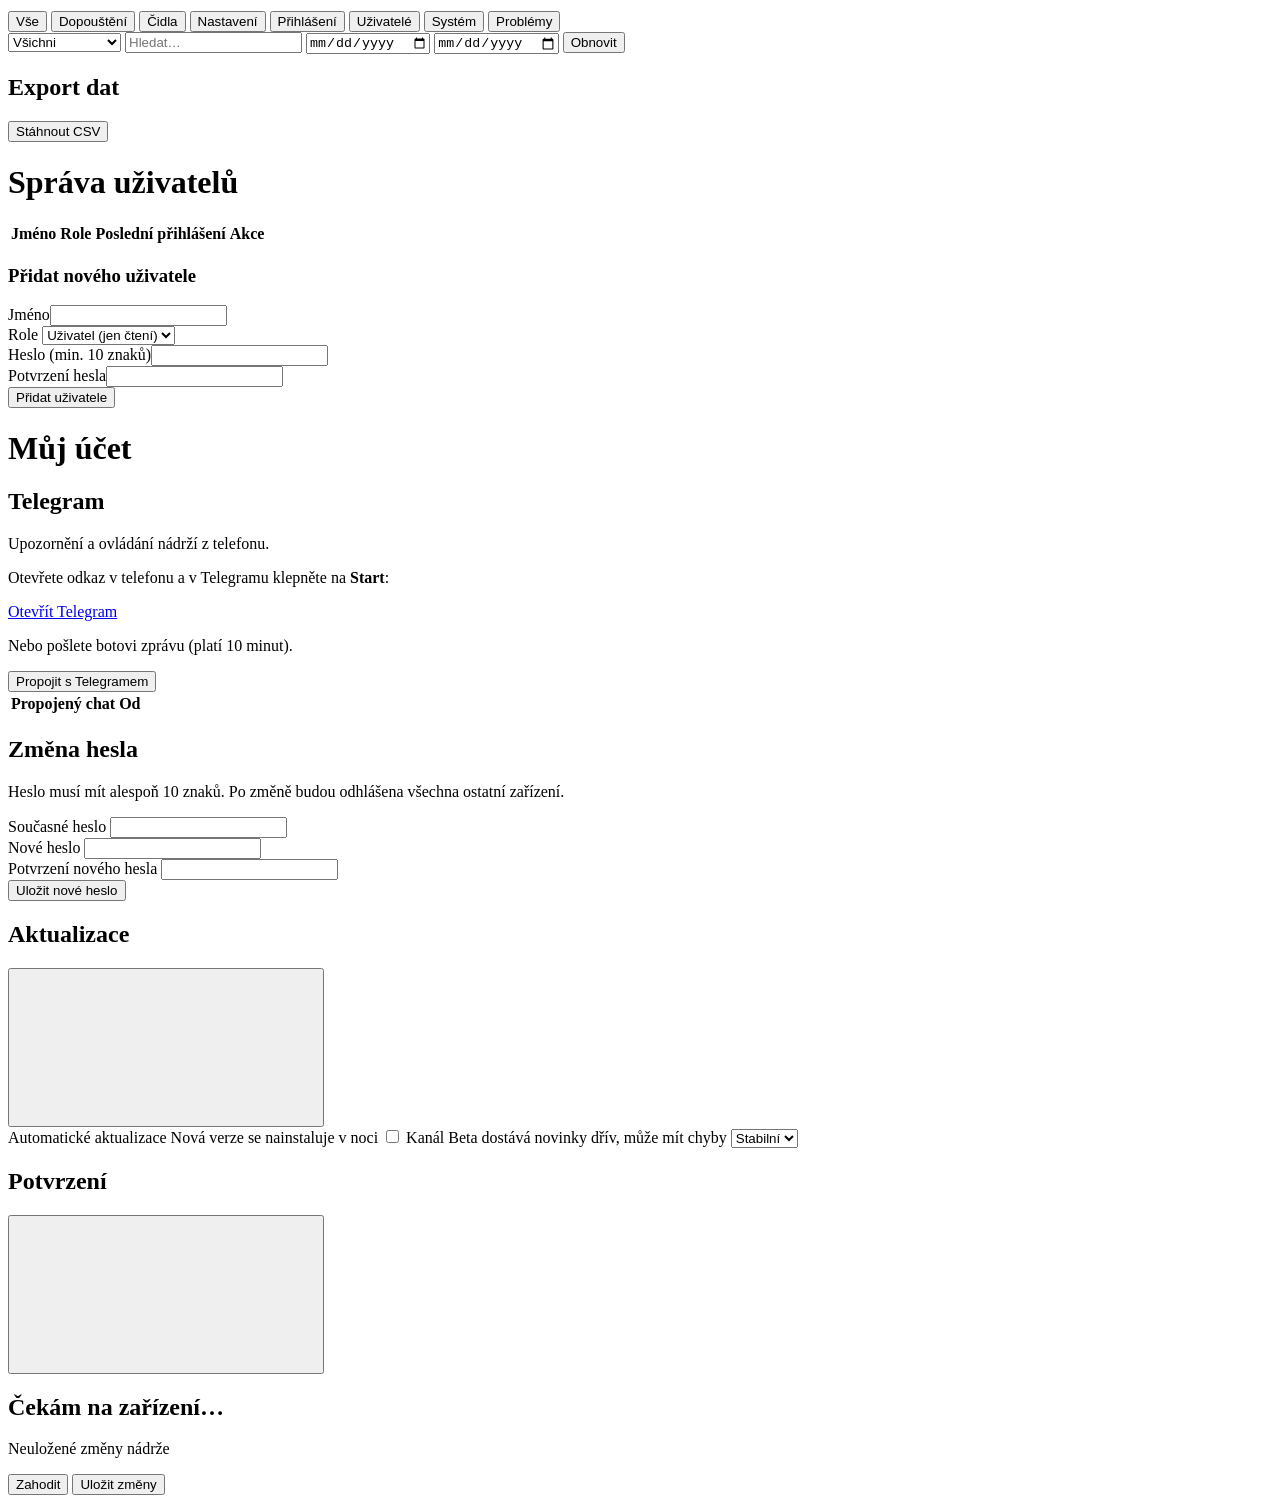
==== commit bb8beb75: "Overview: drop the hub map, compact cards, hub link returns to all tanks Co-Authored-By: Claude Opus" ====
--- a/server/static/index.html
+++ b/server/static/index.html
@@ -122,12 +122,7 @@
         <div id="diskBanner" class="banner disk-banner hidden" role="alert"></div>
         <!-- Přehled všech nádrží (volba „Všechny nádrže“ v liště nádrží) -->
         <div id="overview" class="hidden">
-            <!-- Mapa systému: hub uprostřed, nádrže kolem; cesta = rádiové spojení čidla
-                 (zelená online, oranžová zpožděná data, červená offline) -->
-            <section class="card hubmap-card" aria-label="Mapa systému">
-                <div class="hubmap" id="hubMap"></div>
-            </section>
-            <div class="overview-grid mt-20" id="overviewGrid"></div>
+            <div class="overview-grid" id="overviewGrid"></div>
             <section class="card chart-card span-all mt-20">
                 <div class="card-head">
                     <div class="card-head-text"><h2>Hladina všech nádrží</h2><p class="card-desc">Hladiny všech nádrží v jednom grafu, aby šly porovnat.</p></div>
@@ -156,7 +151,7 @@
                         </svg>
                         <div class="fnode fn-tl" id="fnRain"><span class="fn-ring"><svg class="ico" aria-hidden="true"><use href="#i-rain"/></svg></span><span class="fn-val" id="txtRainToday">–</span><span class="fn-lbl">Déšť dnes</span></div>
                         <div class="fnode fn-tr" id="fnMains"><span class="fn-ring"><svg class="ico" aria-hidden="true"><use href="#i-tap"/></svg></span><span class="fn-val" id="txtRefillToday">–</span><span class="fn-lbl">Z řadu dnes</span></div>
-                        <div class="fnode fn-bl" id="fnHub"><span class="fn-ring"><svg class="ico" aria-hidden="true"><use href="#i-antenna"/></svg></span><span class="fn-val" id="txtHubLink">–</span><span class="fn-lbl">Spojení s hubem</span></div>
+                        <button type="button" class="fnode fn-bl fnode-btn" id="fnHub" title="Zpět na všechny nádrže" aria-label="Spojení s hubem – zpět na všechny nádrže"><span class="fn-ring"><svg class="ico" aria-hidden="true"><use href="#i-antenna"/></svg></span><span class="fn-val" id="txtHubLink">–</span><span class="fn-lbl">Spojení s hubem</span></button>
                         <div class="fnode fn-br" id="fnUse"><span class="fn-ring"><svg class="ico" aria-hidden="true"><use href="#i-bars"/></svg></span><span class="fn-val" id="txtUseToday">–</span><span class="fn-lbl">Spotřeba dnes</span></div>
                         <div class="ftank" id="gauge">
                             <div class="water-level" id="waterLevel">
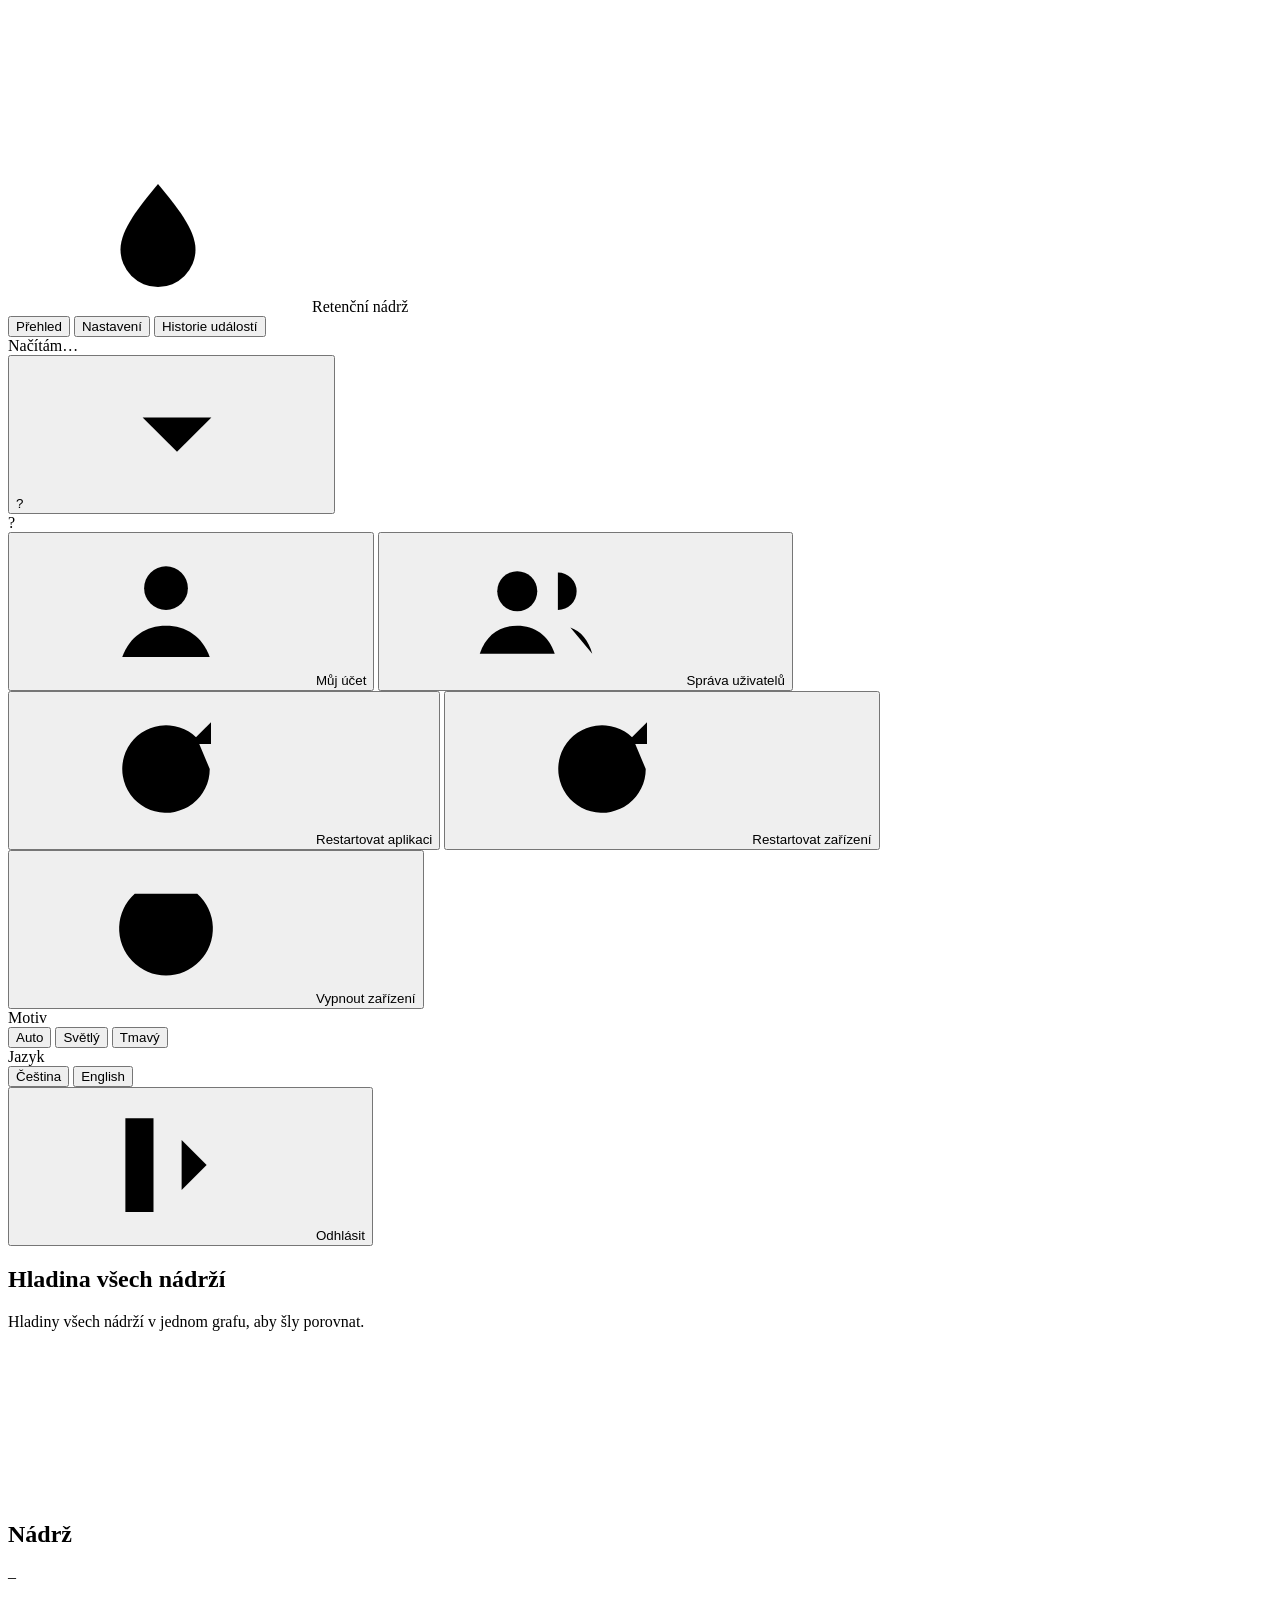
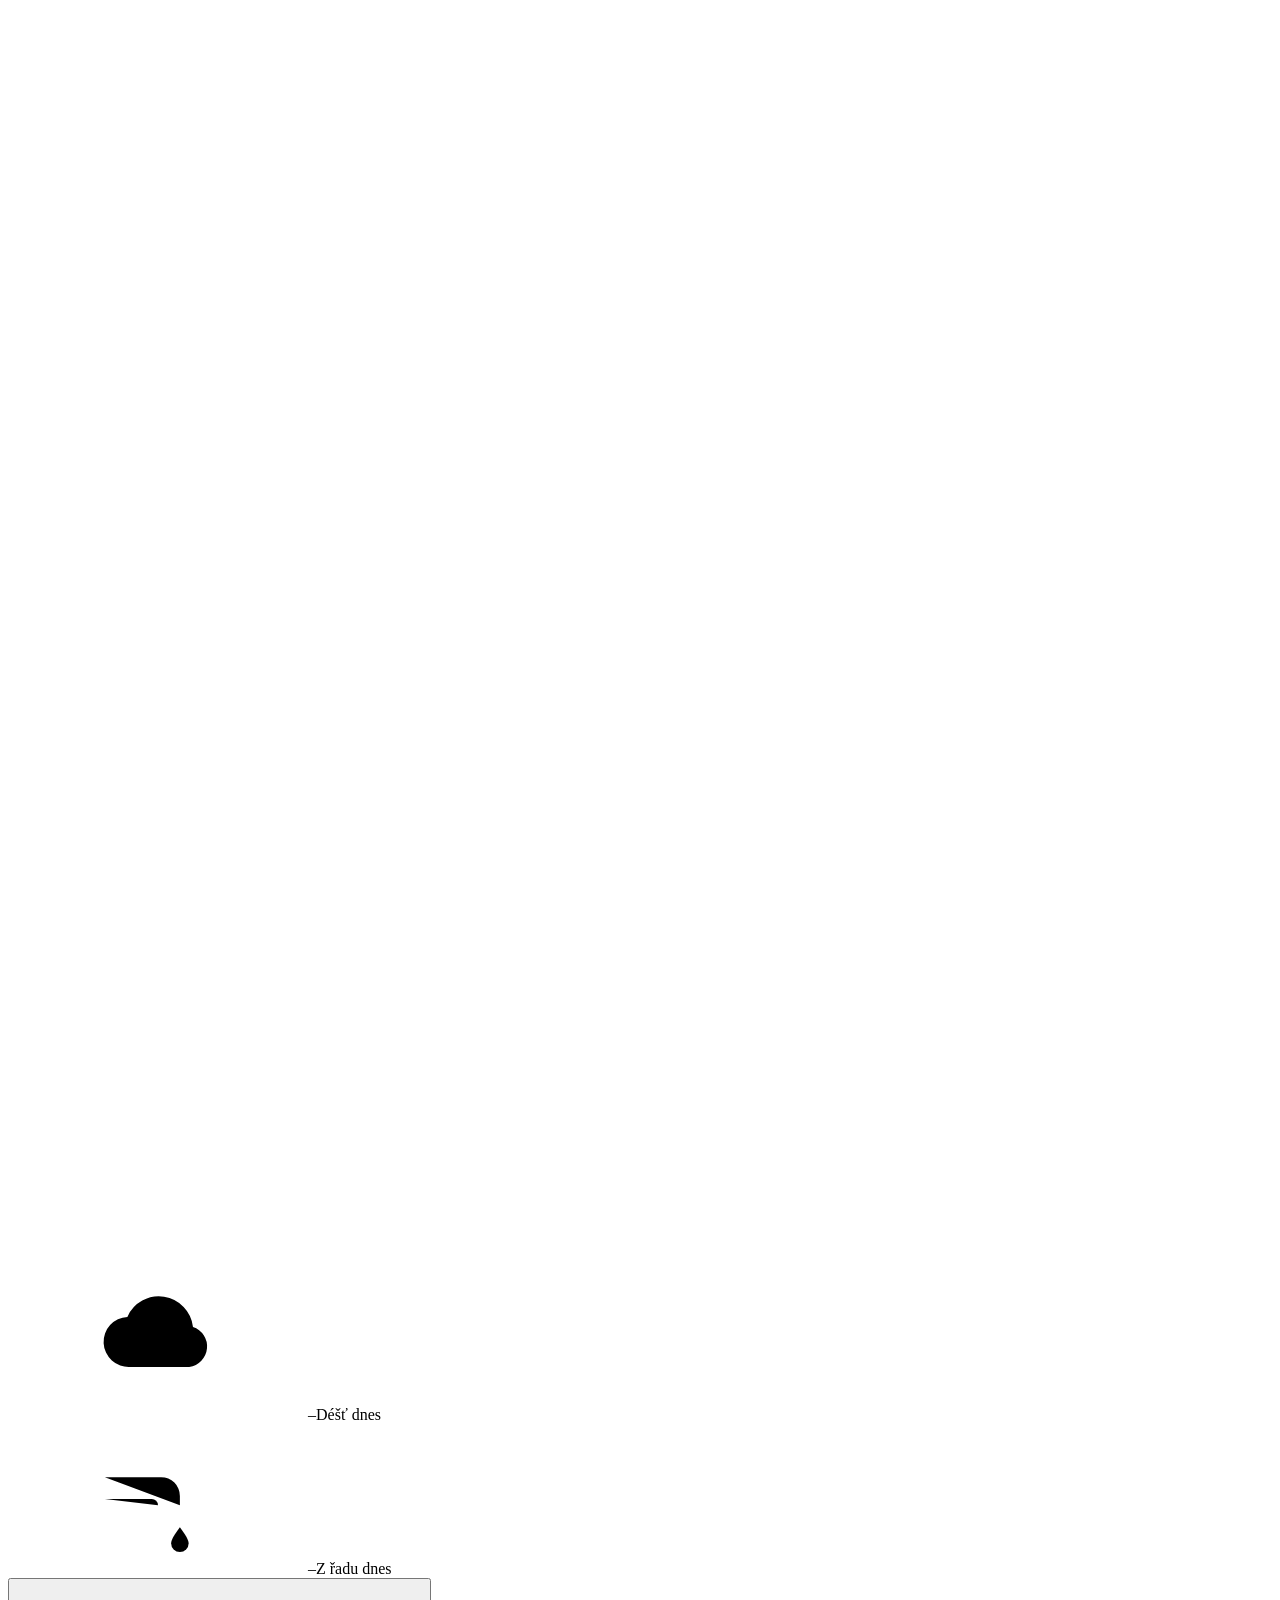
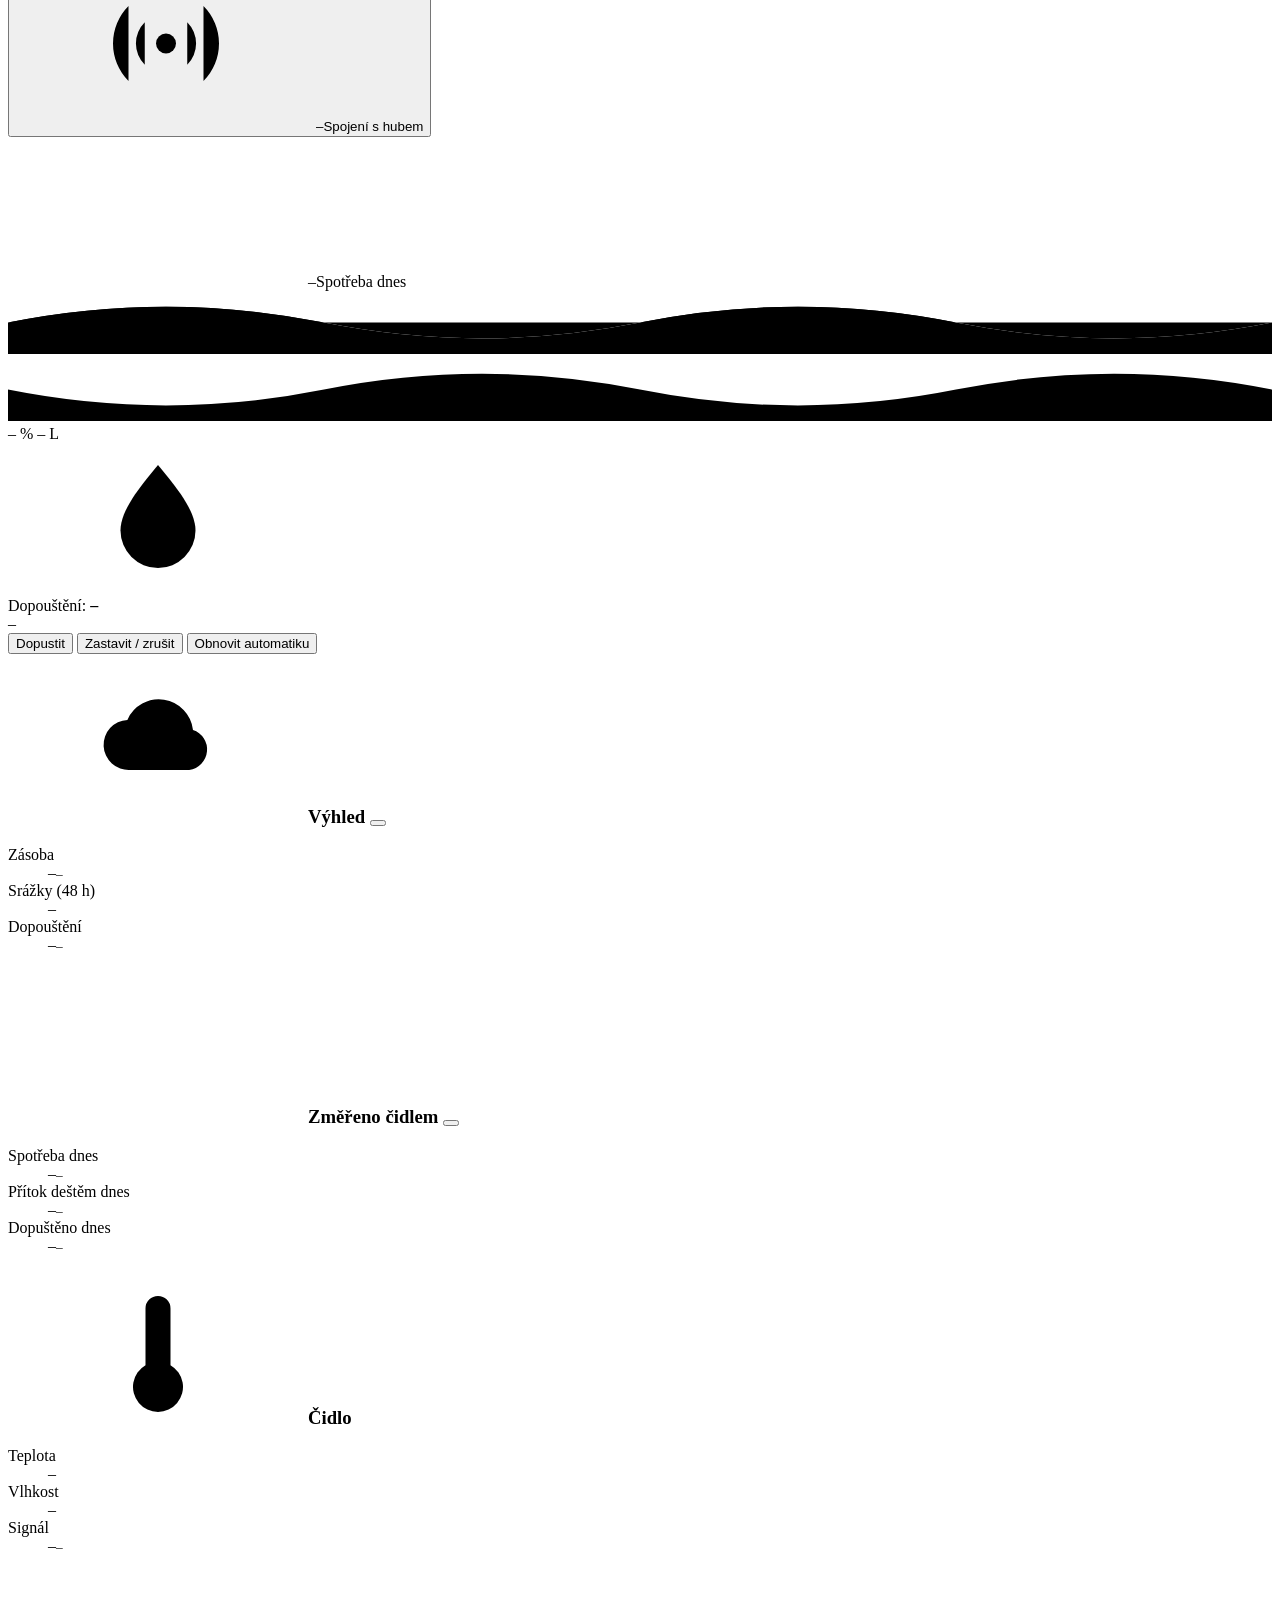
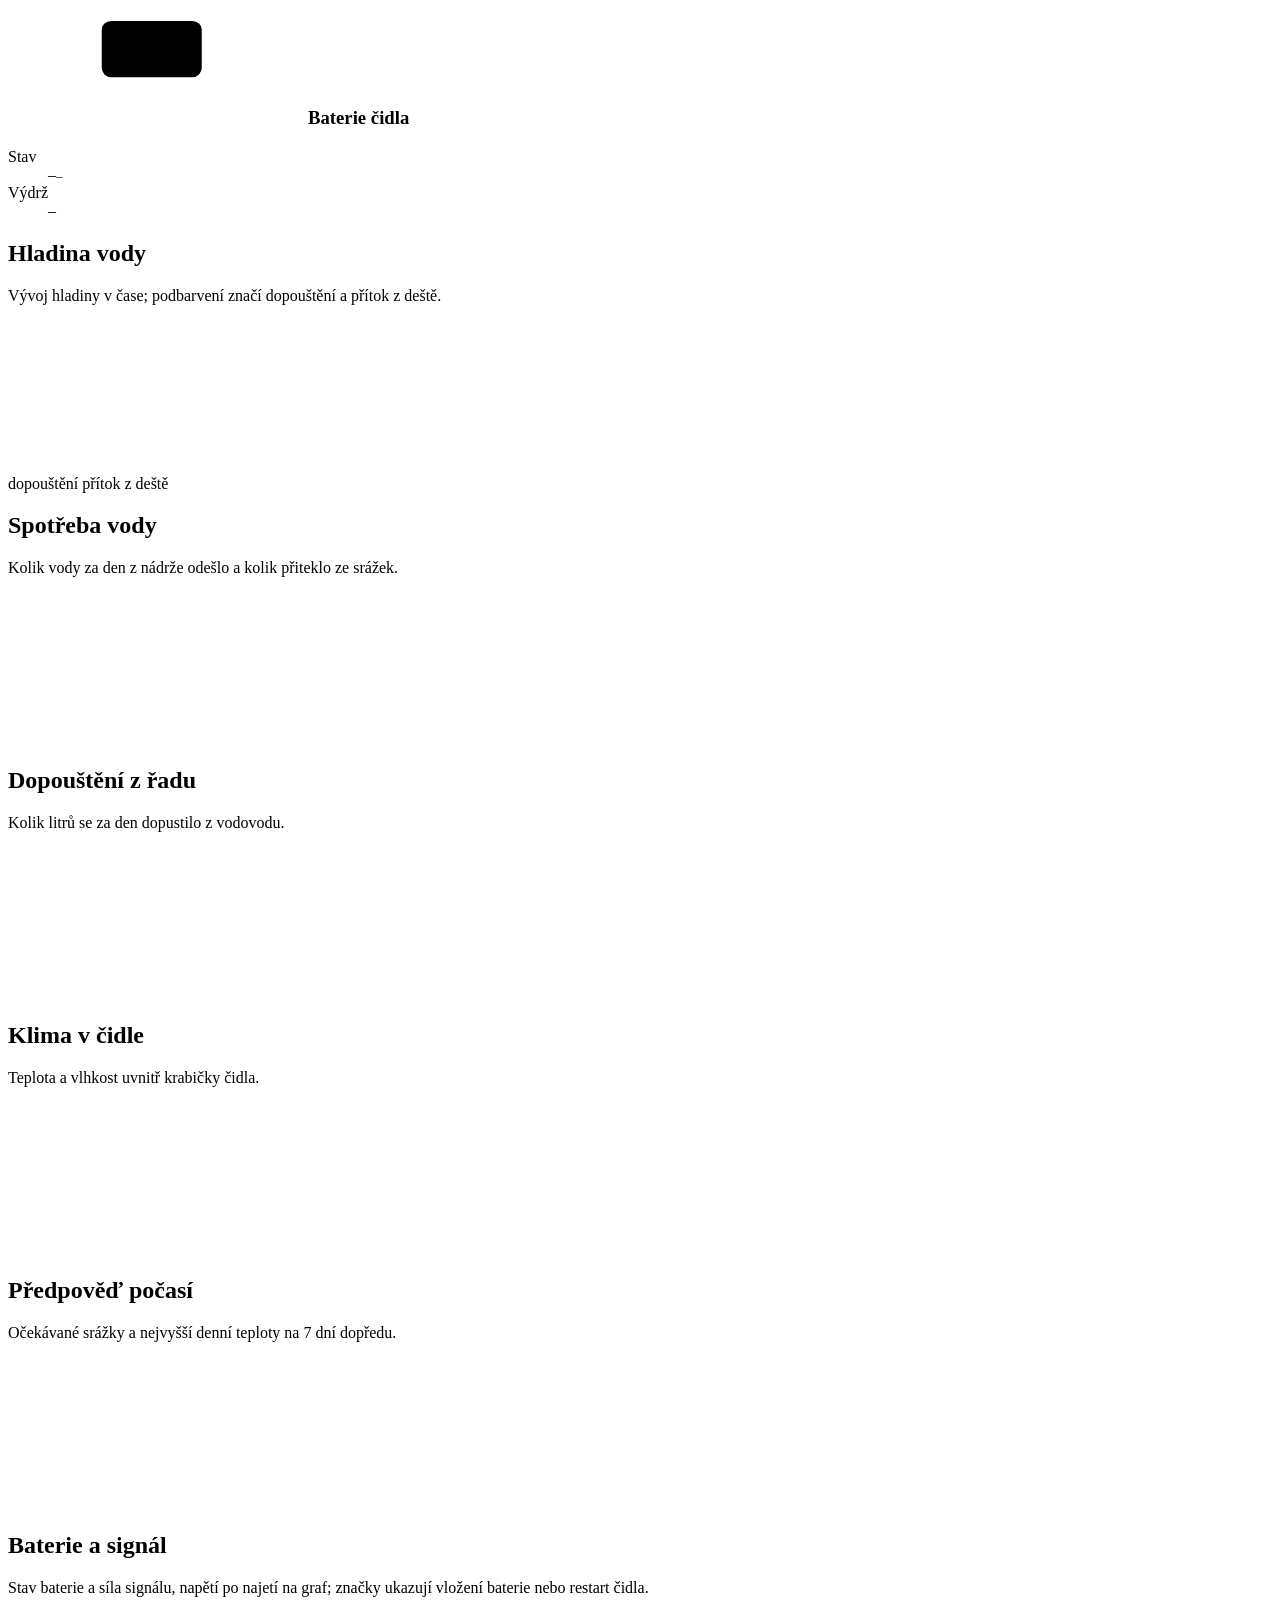
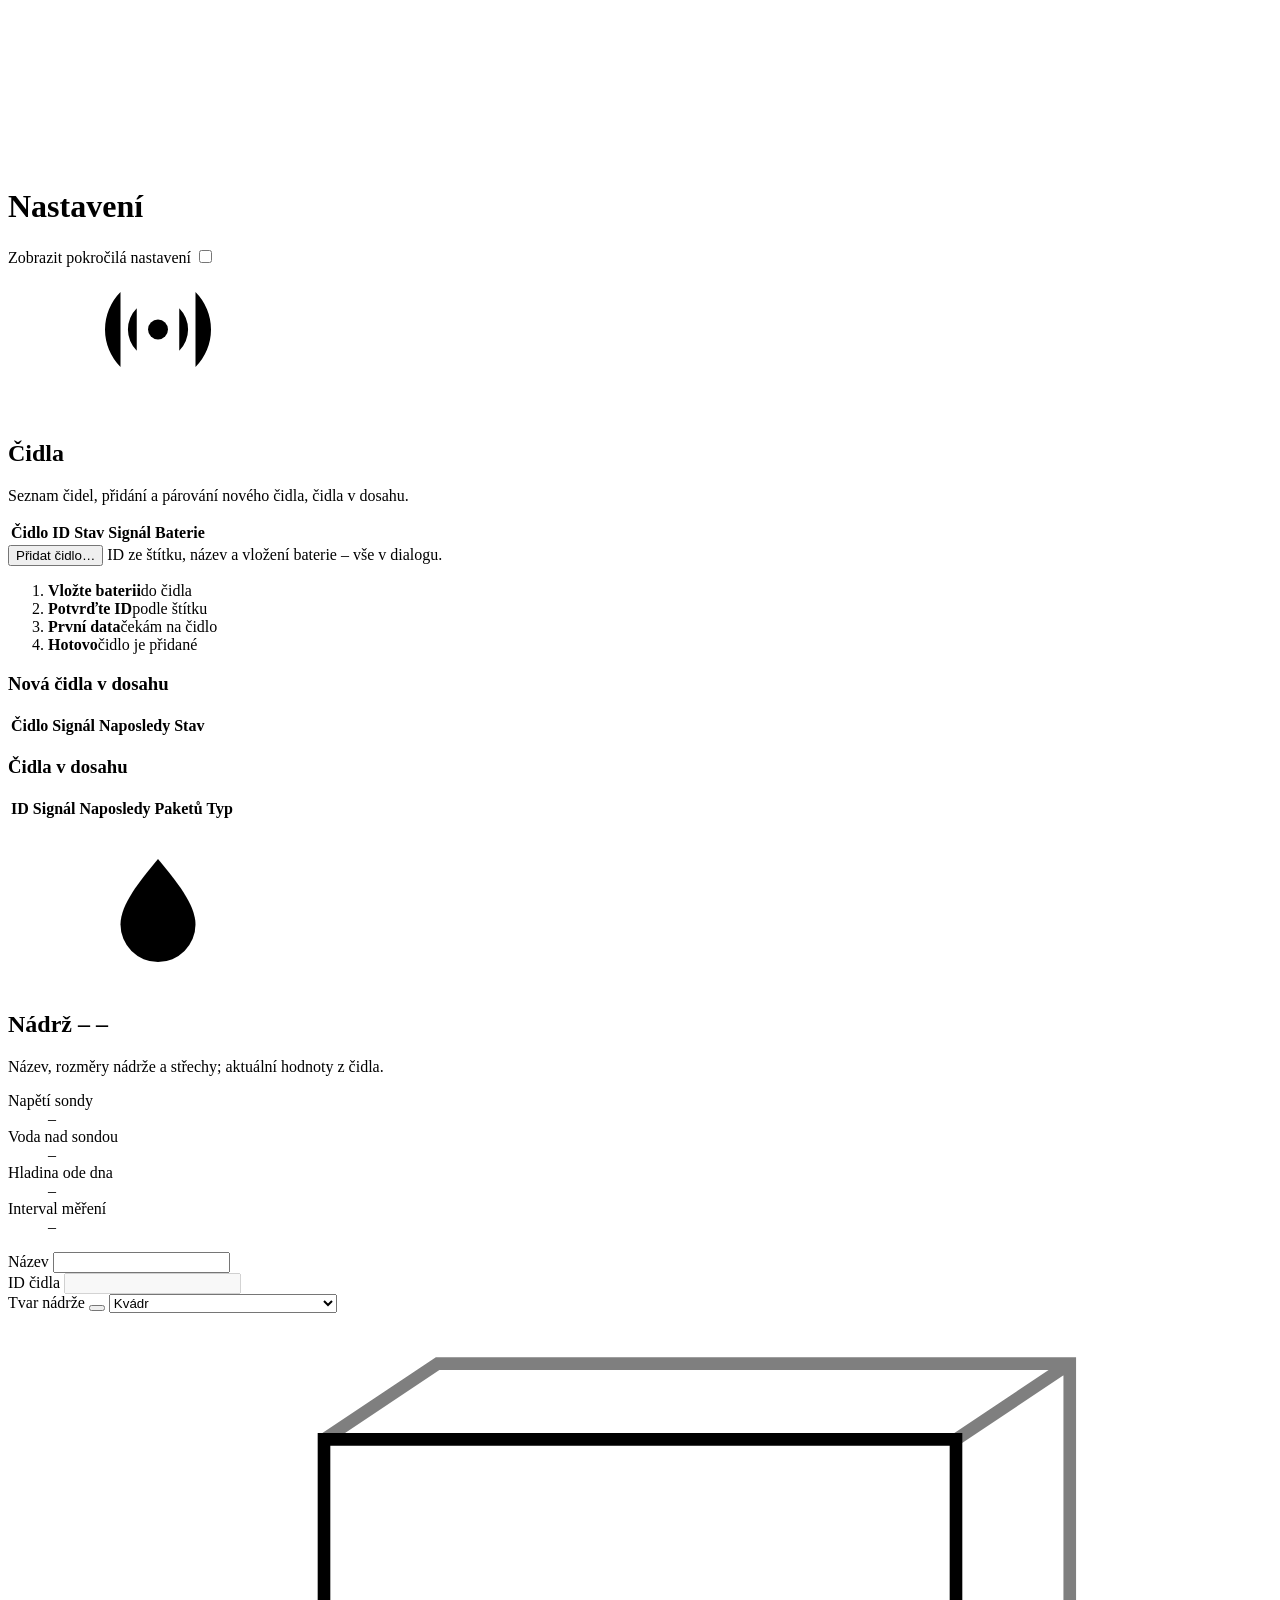
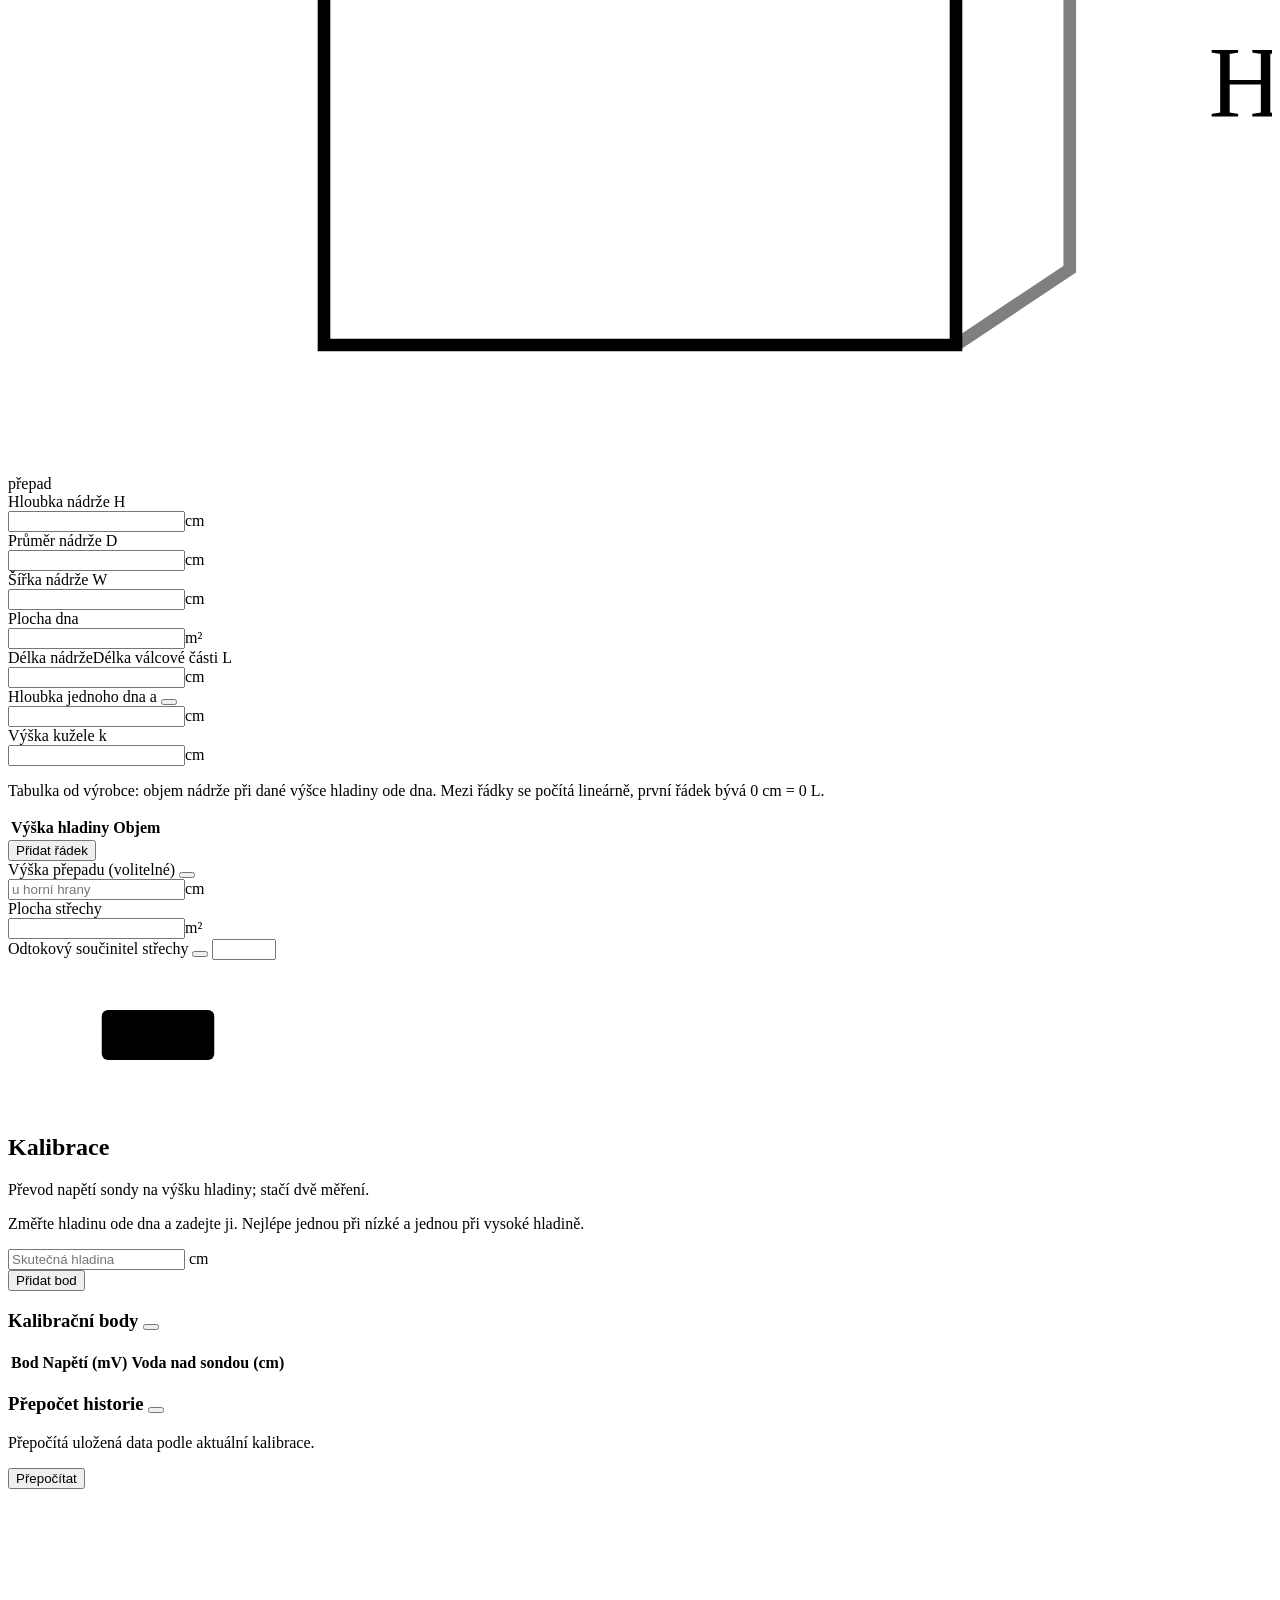
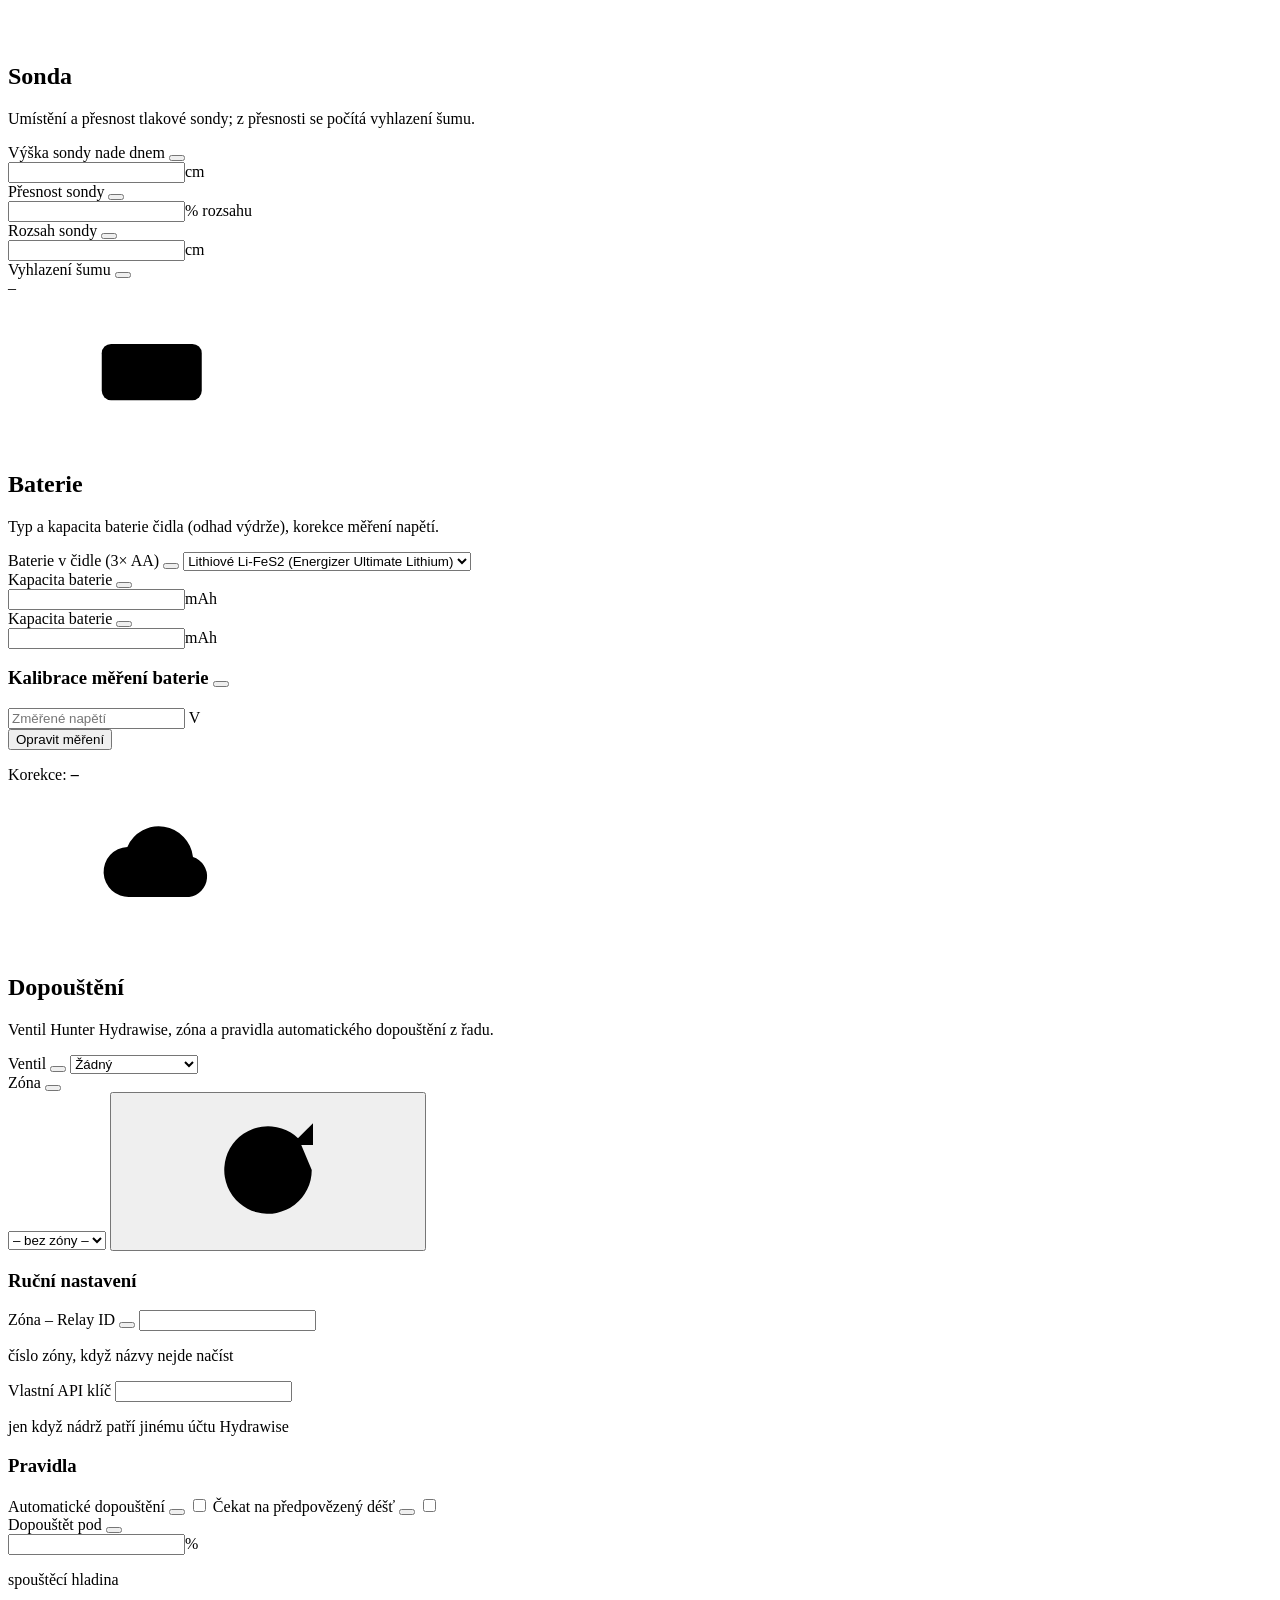
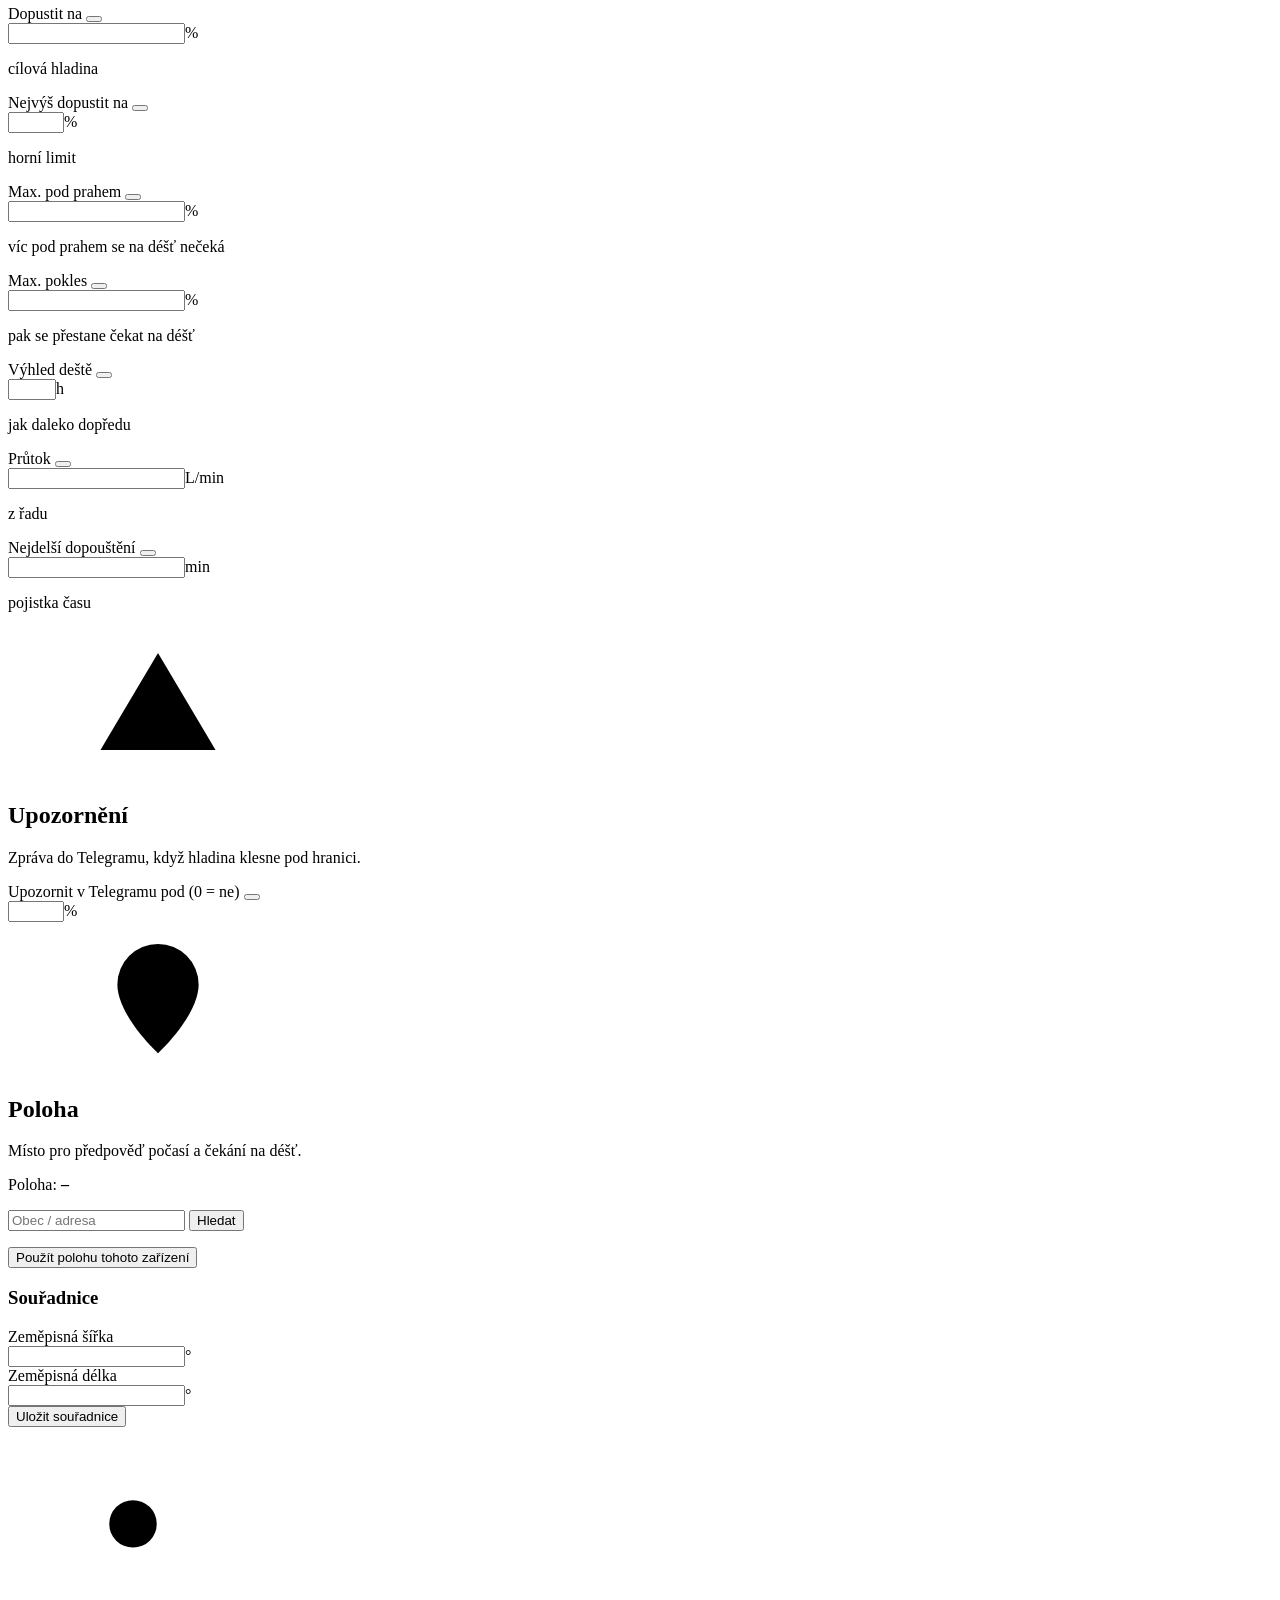
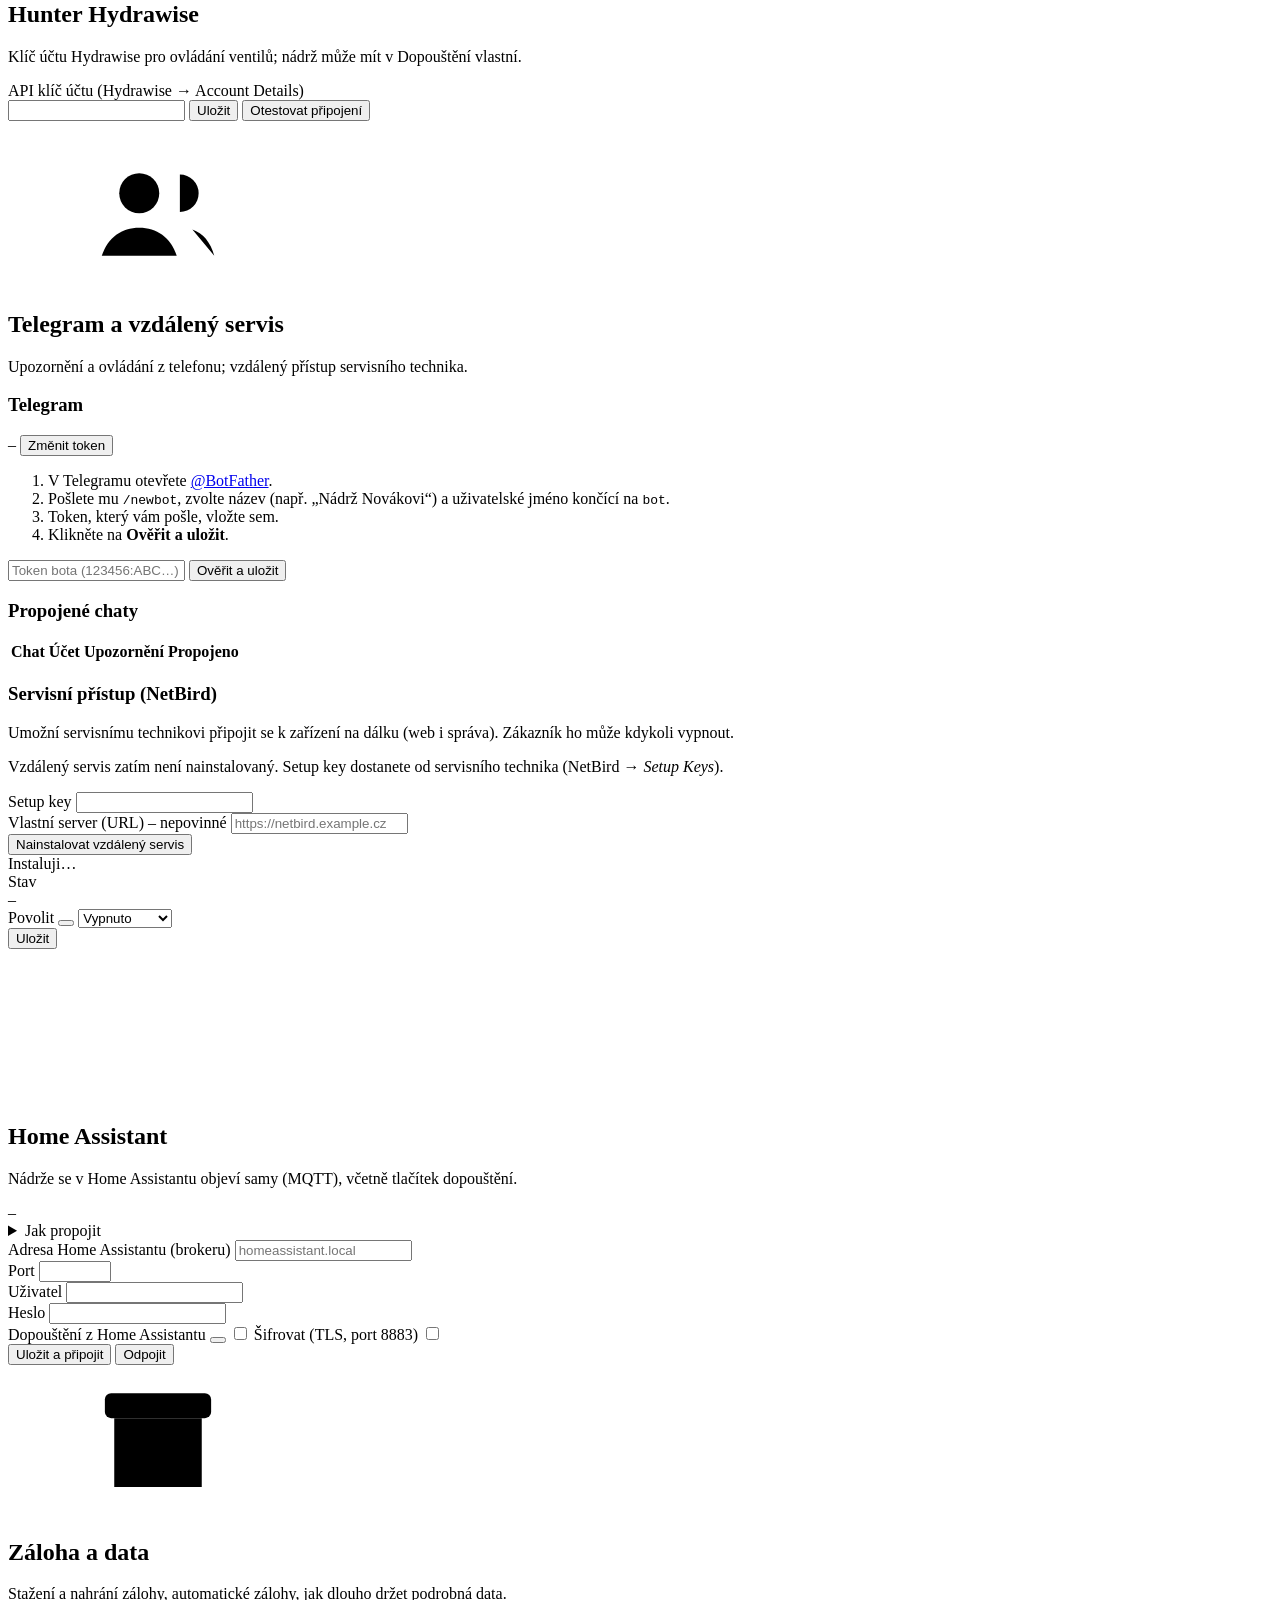
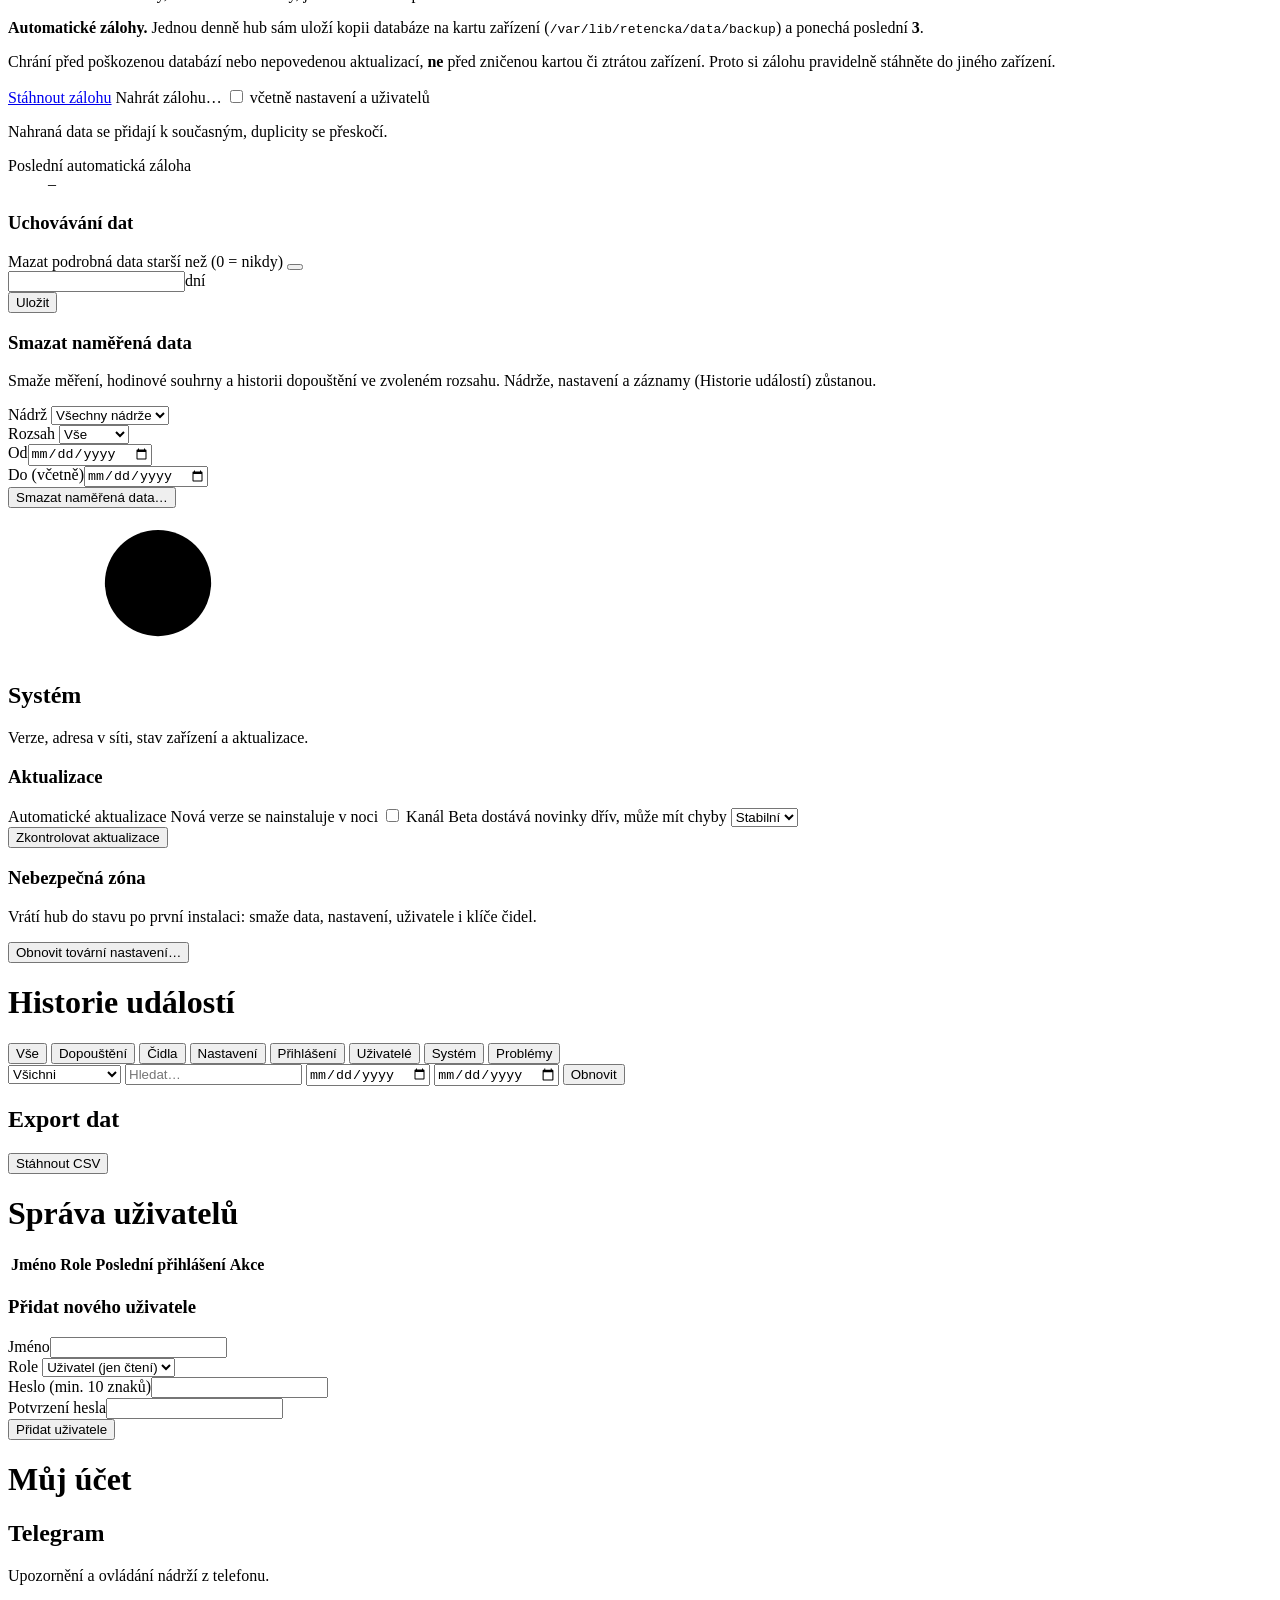
==== commit 54b72dca: "Tank settings: new shapes with diagrams, volume table, overflow height Co-Authored-By: Claude Opus 5" ====
--- a/server/static/index.html
+++ b/server/static/index.html
@@ -48,6 +48,15 @@
         <symbol id="i-power" viewBox="0 0 24 24"><path d="M12 3.5v8"/><path d="M7 6.5a7.5 7.5 0 1 0 10 0"/></symbol>
         <symbol id="i-tap" viewBox="0 0 24 24"><path d="M3.5 8.5h9a3 3 0 0 1 3 3v1.5"/><path d="M3.5 12h7.5a1 1 0 0 1 1 1v0"/><path d="M8 8.5V6M5.5 6h5"/><path d="M15.5 16.5c-.9 1.2-1.4 2-1.4 2.6a1.4 1.4 0 0 0 2.8 0c0-.6-.5-1.4-1.4-2.6z"/></symbol>
         <symbol id="i-close" viewBox="0 0 24 24"><path d="M6.5 6.5l11 11M17.5 6.5l-11 11"/></symbol>
+        <!-- Tvary nádrží (obrázky v nastavení nádrže): nádrž vždy od y=20 (vrch) do y=100 (dno) -->
+        <symbol id="shape-area" viewBox="0 0 200 120"><g fill="none" stroke="currentColor" stroke-width="2"><path d="M50 20h100v80H50z"/><path d="M50 20l18-12h100v80l-18 12M150 20l18-12" stroke-opacity=".5"/></g><path class="dim" d="M184 20v80"/><text x="190" y="64">H</text></symbol>
+        <symbol id="shape-cyl_v" viewBox="0 0 200 120"><g fill="none" stroke="currentColor" stroke-width="2"><ellipse cx="100" cy="20" rx="45" ry="8"/><path d="M55 20v80a45 8 0 0 0 90 0V20"/></g><path class="dim" d="M55 4h90M162 20v80"/><text x="100" y="2" text-anchor="middle" dominant-baseline="hanging">D</text><text x="168" y="64">H</text></symbol>
+        <symbol id="shape-cyl_v_cone" viewBox="0 0 200 120"><g fill="none" stroke="currentColor" stroke-width="2"><ellipse cx="100" cy="20" rx="45" ry="8"/><path d="M55 20v48l45 32 45-32V20"/></g><path class="dim" d="M55 4h90M162 20v80M40 68v32"/><text x="100" y="2" text-anchor="middle" dominant-baseline="hanging">D</text><text x="168" y="64">H</text><text x="28" y="88">k</text></symbol>
+        <symbol id="shape-cyl_h" viewBox="0 0 200 120"><g fill="none" stroke="currentColor" stroke-width="2"><ellipse cx="45" cy="60" rx="12" ry="40"/><path d="M45 20h110a12 40 0 0 1 0 80H45"/></g><path class="dim" d="M20 20v80M45 112h110"/><text x="8" y="64">D</text><text x="100" y="109" text-anchor="middle">L</text></symbol>
+        <symbol id="shape-cyl_h_dished" viewBox="0 0 200 120"><g fill="none" stroke="currentColor" stroke-width="2"><path d="M60 20h80M60 100h80M60 20c-34 0-34 80 0 80M140 20c34 0 34 80 0 80"/><path d="M60 20v80M140 20v80" stroke-opacity=".4" stroke-dasharray="3 3"/></g><path class="dim" d="M14 20v80M60 112h80M34 10h26"/><text x="2" y="64">D</text><text x="100" y="109" text-anchor="middle">L</text><text x="44" y="7">a</text></symbol>
+        <symbol id="shape-oval_h" viewBox="0 0 200 120"><g fill="none" stroke="currentColor" stroke-width="2"><ellipse cx="100" cy="60" rx="70" ry="40"/></g><path class="dim" d="M30 112h140M184 20v80"/><text x="100" y="109" text-anchor="middle">W</text><text x="190" y="64">H</text><text x="100" y="64" text-anchor="middle">L</text></symbol>
+        <symbol id="shape-sphere" viewBox="0 0 200 120"><g fill="none" stroke="currentColor" stroke-width="2"><circle cx="100" cy="60" r="40"/><ellipse cx="100" cy="60" rx="40" ry="9" stroke-opacity=".4"/></g><path class="dim" d="M152 20v80"/><text x="158" y="64">D</text></symbol>
+        <symbol id="shape-table" viewBox="0 0 200 120"><g fill="none" stroke="currentColor" stroke-width="2"><path d="M55 20h90c8 30 8 50 0 80H55c-8-30-8-50 0-80z"/></g><path class="dim" d="M60 40h80M60 60h80M60 80h80" stroke-dasharray="3 4"/><text x="152" y="44">L</text><text x="152" y="64">L</text><text x="152" y="84">L</text></symbol>
     </defs>
 </svg>
 
@@ -367,32 +376,69 @@
                         <input type="text" id="calNodeId" class="unified-input" disabled>
                     </div>
                 </div>
-                <div class="form-row">
+                <div class="form-row shape-row">
                     <div class="form-group">
                         <label>Tvar nádrže <button type="button" class="help-tip" data-help="shape"></button></label>
                         <select name="tank_shape" class="unified-select" form="calForm">
                             <option value="area">Kvádr</option>
                             <option value="cyl_v">Válec nastojato</option>
+                            <option value="cyl_v_cone">Válec nastojato s kuželovým dnem</option>
                             <option value="cyl_h">Válec naležato</option>
+                            <option value="cyl_h_dished">Válec naležato s klenutými dny</option>
+                            <option value="oval_h">Ležatý ovál</option>
+                            <option value="sphere">Koule</option>
+                            <option value="table">Vlastní tabulka (výška → objem)</option>
                         </select>
                     </div>
-                    <div class="form-group" data-shapes="area,cyl_v">
-                        <label>Hloubka nádrže</label>
+                    <div class="shape-fig" id="shapeFig" aria-hidden="true">
+                        <svg viewBox="0 0 200 120" focusable="false"><use id="shapeUse" href="#shape-area"/></svg>
+                        <span class="shape-overflow hidden" id="shapeOverflow"><span>přepad</span></span>
+                    </div>
+                </div>
+                <div class="form-row">
+                    <div class="form-group" data-shapes="area,cyl_v,cyl_v_cone,oval_h">
+                        <label>Hloubka nádrže <span class="dim-tag">H</span></label>
                         <div class="input-unit"><input type="number" step="0.1" name="max_depth_cm" form="calForm"><span class="unit">cm</span></div>
                     </div>
-                    <div class="form-group" data-shapes="cyl_h,cyl_v">
-                        <label>Průměr nádrže</label>
+                    <div class="form-group" data-shapes="cyl_h,cyl_v,cyl_v_cone,cyl_h_dished,sphere">
+                        <label>Průměr nádrže <span class="dim-tag">D</span></label>
                         <div class="input-unit"><input type="number" step="0.1" name="tank_diameter_cm" form="calForm"><span class="unit">cm</span></div>
                     </div>
-                </div>
-                <div class="form-row">
+                    <div class="form-group" data-shapes="oval_h">
+                        <label>Šířka nádrže <span class="dim-tag">W</span></label>
+                        <div class="input-unit"><input type="number" step="0.1" name="tank_width_cm" form="calForm"><span class="unit">cm</span></div>
+                    </div>
                     <div class="form-group" data-shapes="area">
                         <label>Plocha dna</label>
                         <div class="input-unit"><input type="number" step="0.01" name="tank_area_m2" form="calForm"><span class="unit">m²</span></div>
                     </div>
-                    <div class="form-group" data-shapes="cyl_h">
-                        <label>Délka nádrže</label>
+                    <div class="form-group" data-shapes="cyl_h,cyl_h_dished,oval_h">
+                        <label><span data-label-for="cyl_h,oval_h">Délka nádrže</span><span data-label-for="cyl_h_dished">Délka válcové části</span> <span class="dim-tag">L</span></label>
                         <div class="input-unit"><input type="number" step="0.1" name="tank_length_cm" form="calForm"><span class="unit">cm</span></div>
+                    </div>
+                    <div class="form-group" data-shapes="cyl_h_dished" data-optional="1">
+                        <label>Hloubka jednoho dna <span class="dim-tag">a</span> <button type="button" class="help-tip" data-help="dome"></button></label>
+                        <div class="input-unit"><input type="number" step="0.1" name="tank_dome_cm" form="calForm"><span class="unit">cm</span></div>
+                    </div>
+                    <div class="form-group" data-shapes="cyl_v_cone">
+                        <label>Výška kužele <span class="dim-tag">k</span></label>
+                        <div class="input-unit"><input type="number" step="0.1" name="tank_cone_cm" form="calForm"><span class="unit">cm</span></div>
+                    </div>
+                </div>
+                <div class="tank-table" data-shapes="table">
+                    <p class="muted small">Tabulka od výrobce: objem nádrže při dané výšce hladiny ode dna. Mezi řádky se počítá lineárně, první řádek bývá 0 cm = 0 L.</p>
+                    <div class="table-responsive">
+                        <table class="user-table">
+                            <thead><tr><th>Výška hladiny</th><th>Objem</th><th></th></tr></thead>
+                            <tbody id="tankTable"></tbody>
+                        </table>
+                    </div>
+                    <button type="button" class="btn btn-outline" id="tankTableAdd">Přidat řádek</button>
+                </div>
+                <div class="form-row">
+                    <div class="form-group">
+                        <label>Výška přepadu <span class="muted">(volitelné)</span> <button type="button" class="help-tip" data-help="overflow"></button></label>
+                        <div class="input-unit"><input type="number" step="0.1" name="overflow_cm" form="calForm" placeholder="u horní hrany"><span class="unit">cm</span></div>
                     </div>
                     <div class="form-group">
                         <label>Plocha střechy</label>
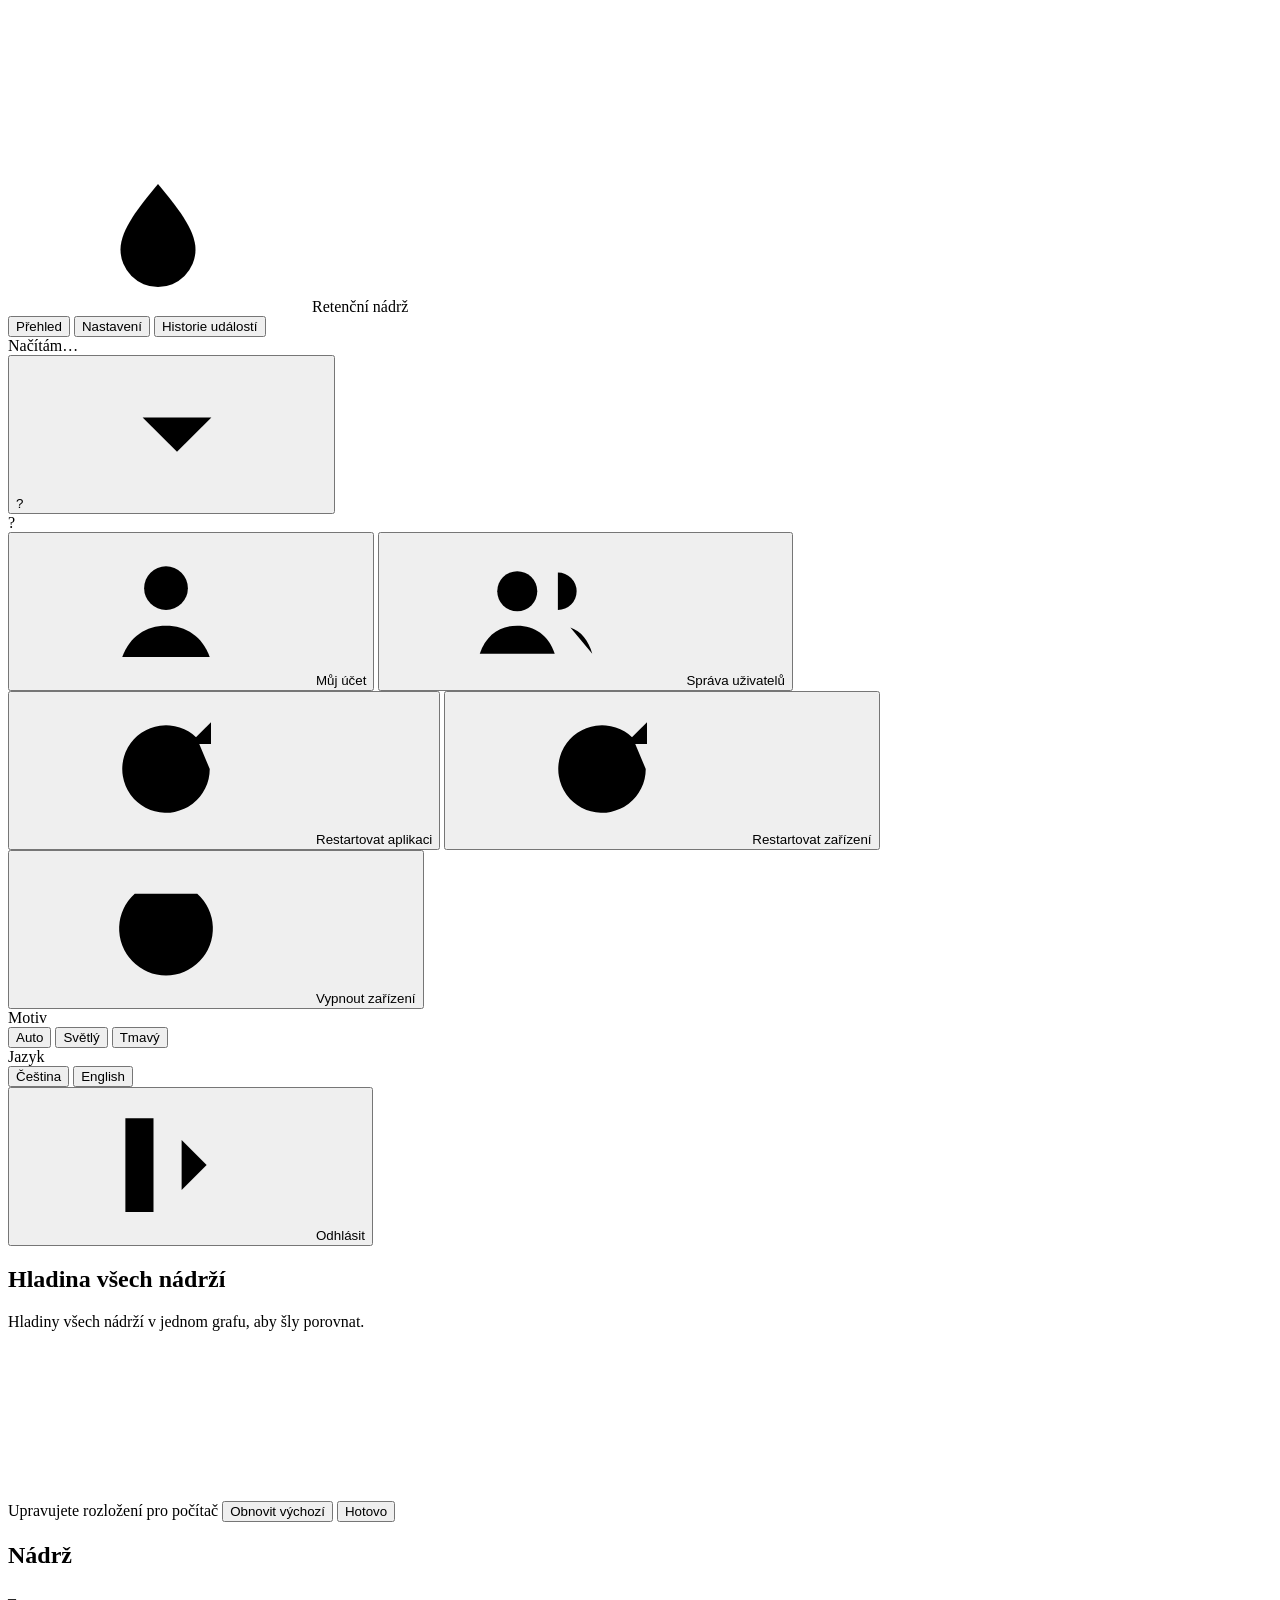
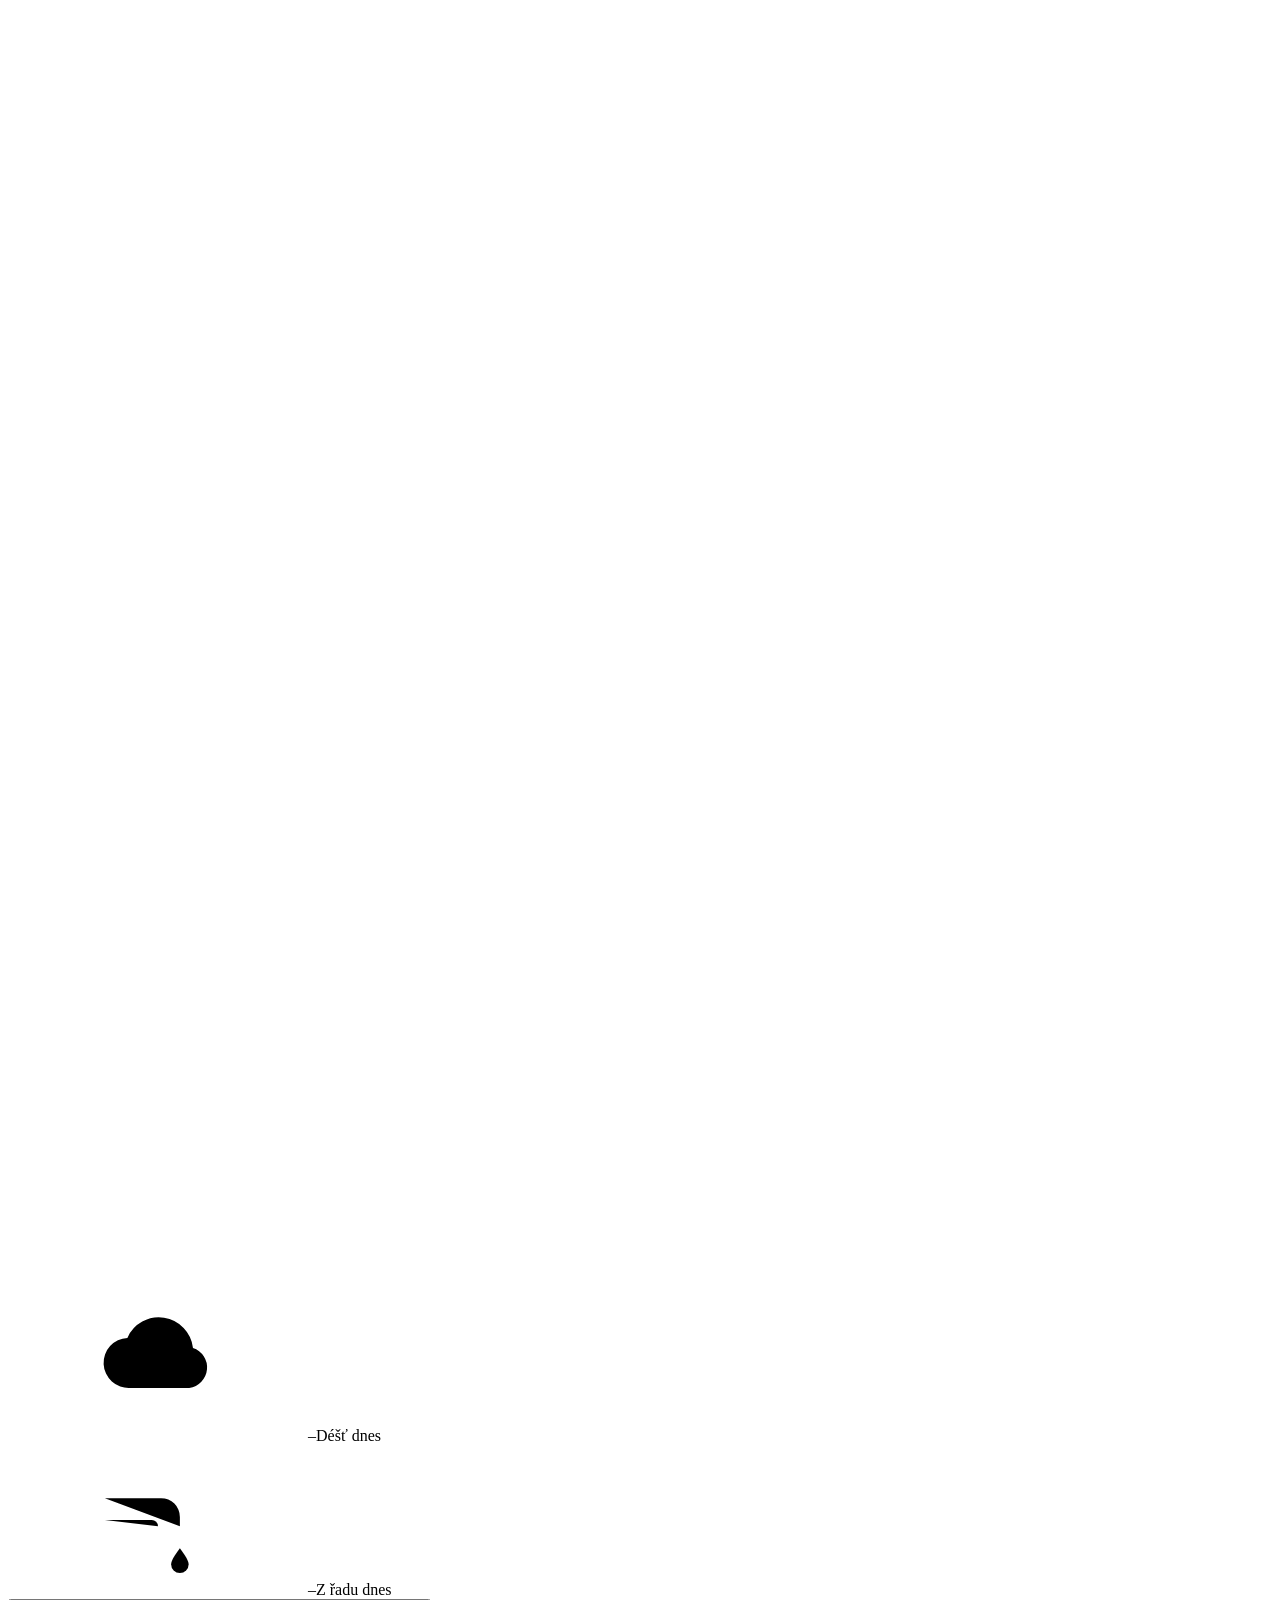
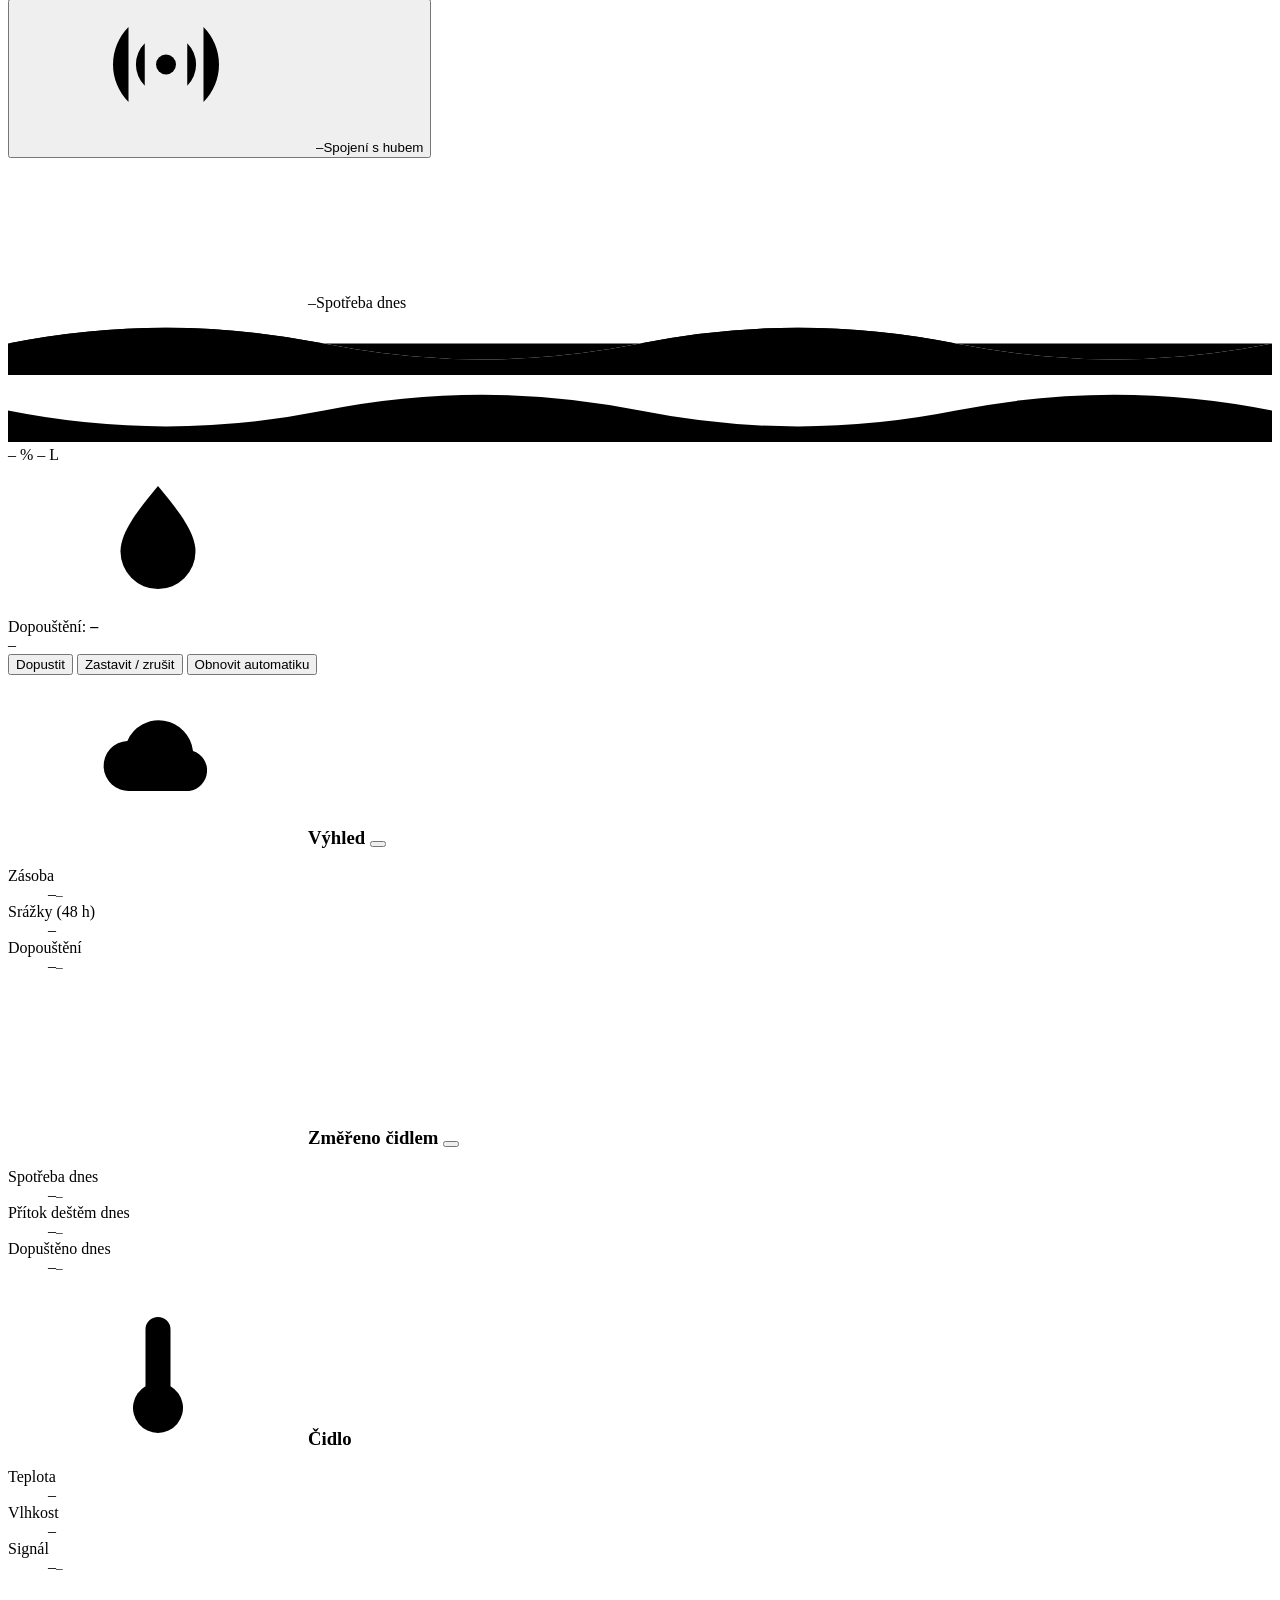
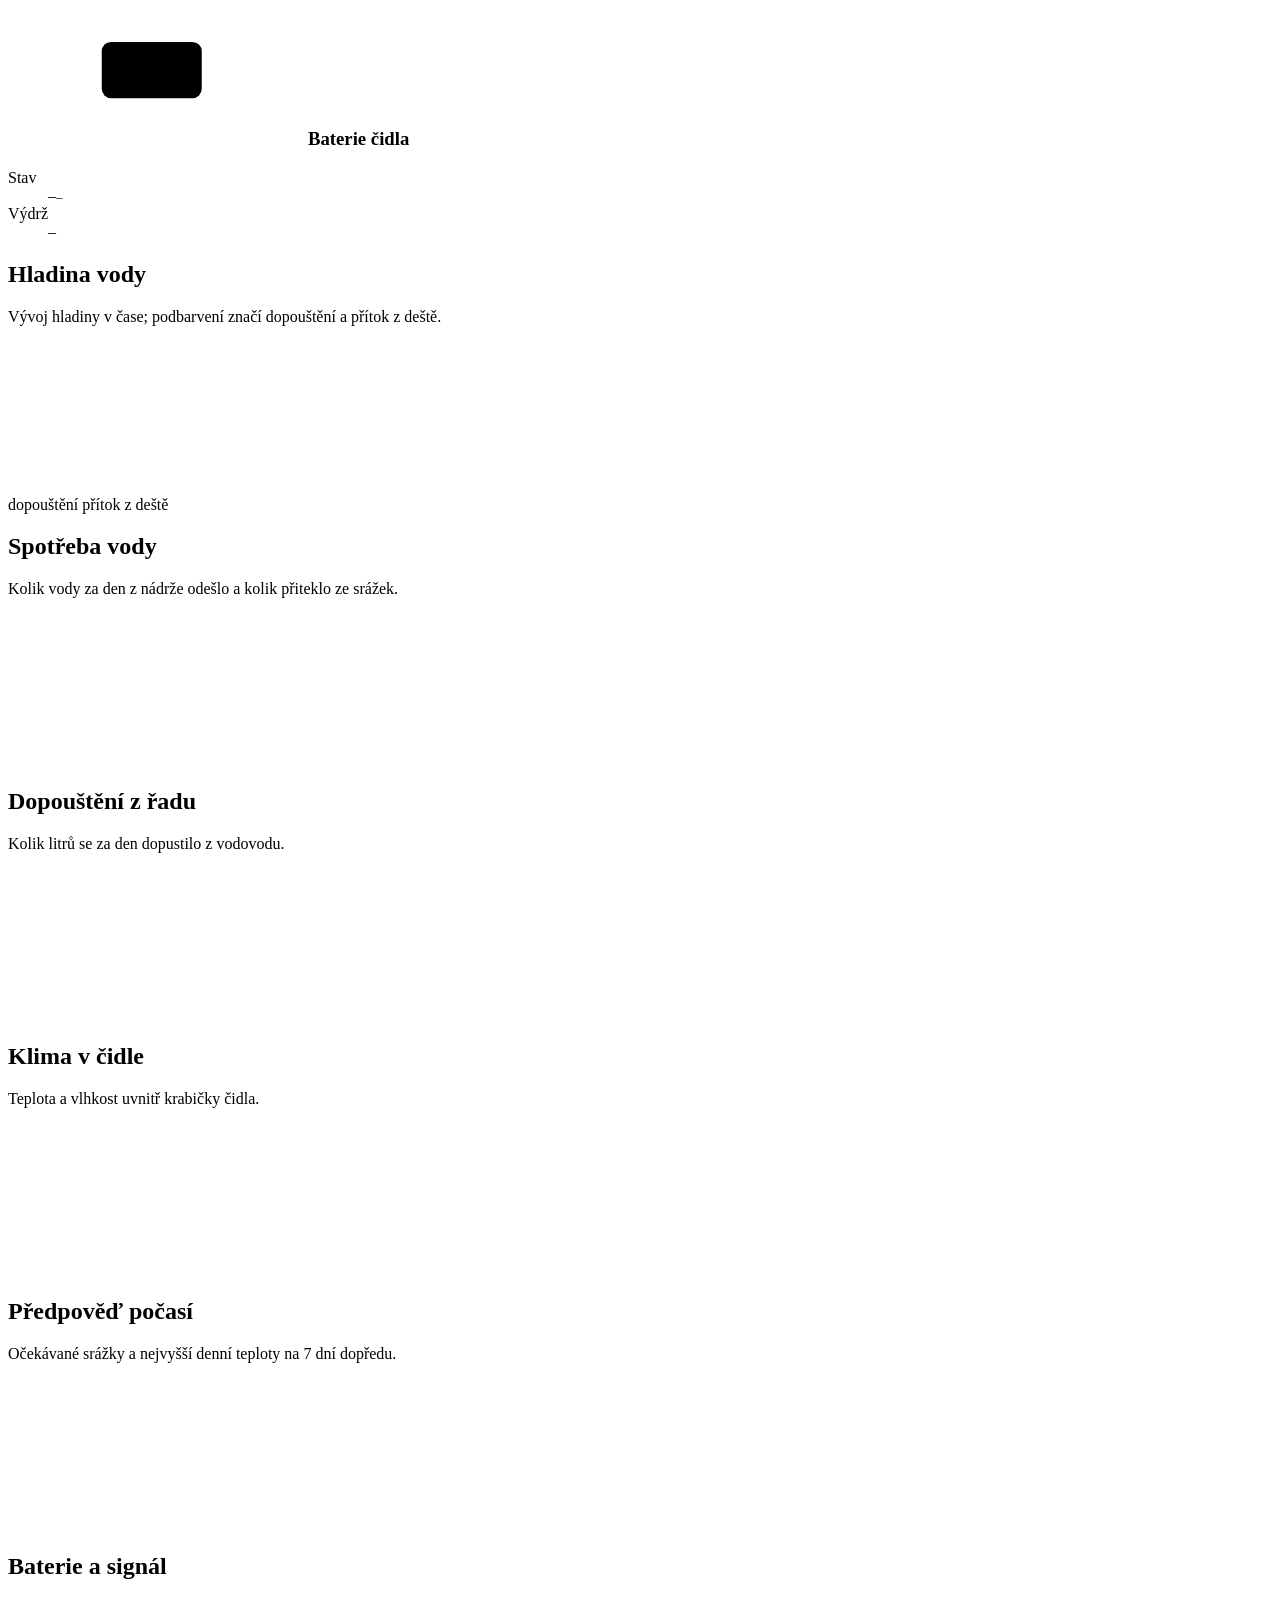
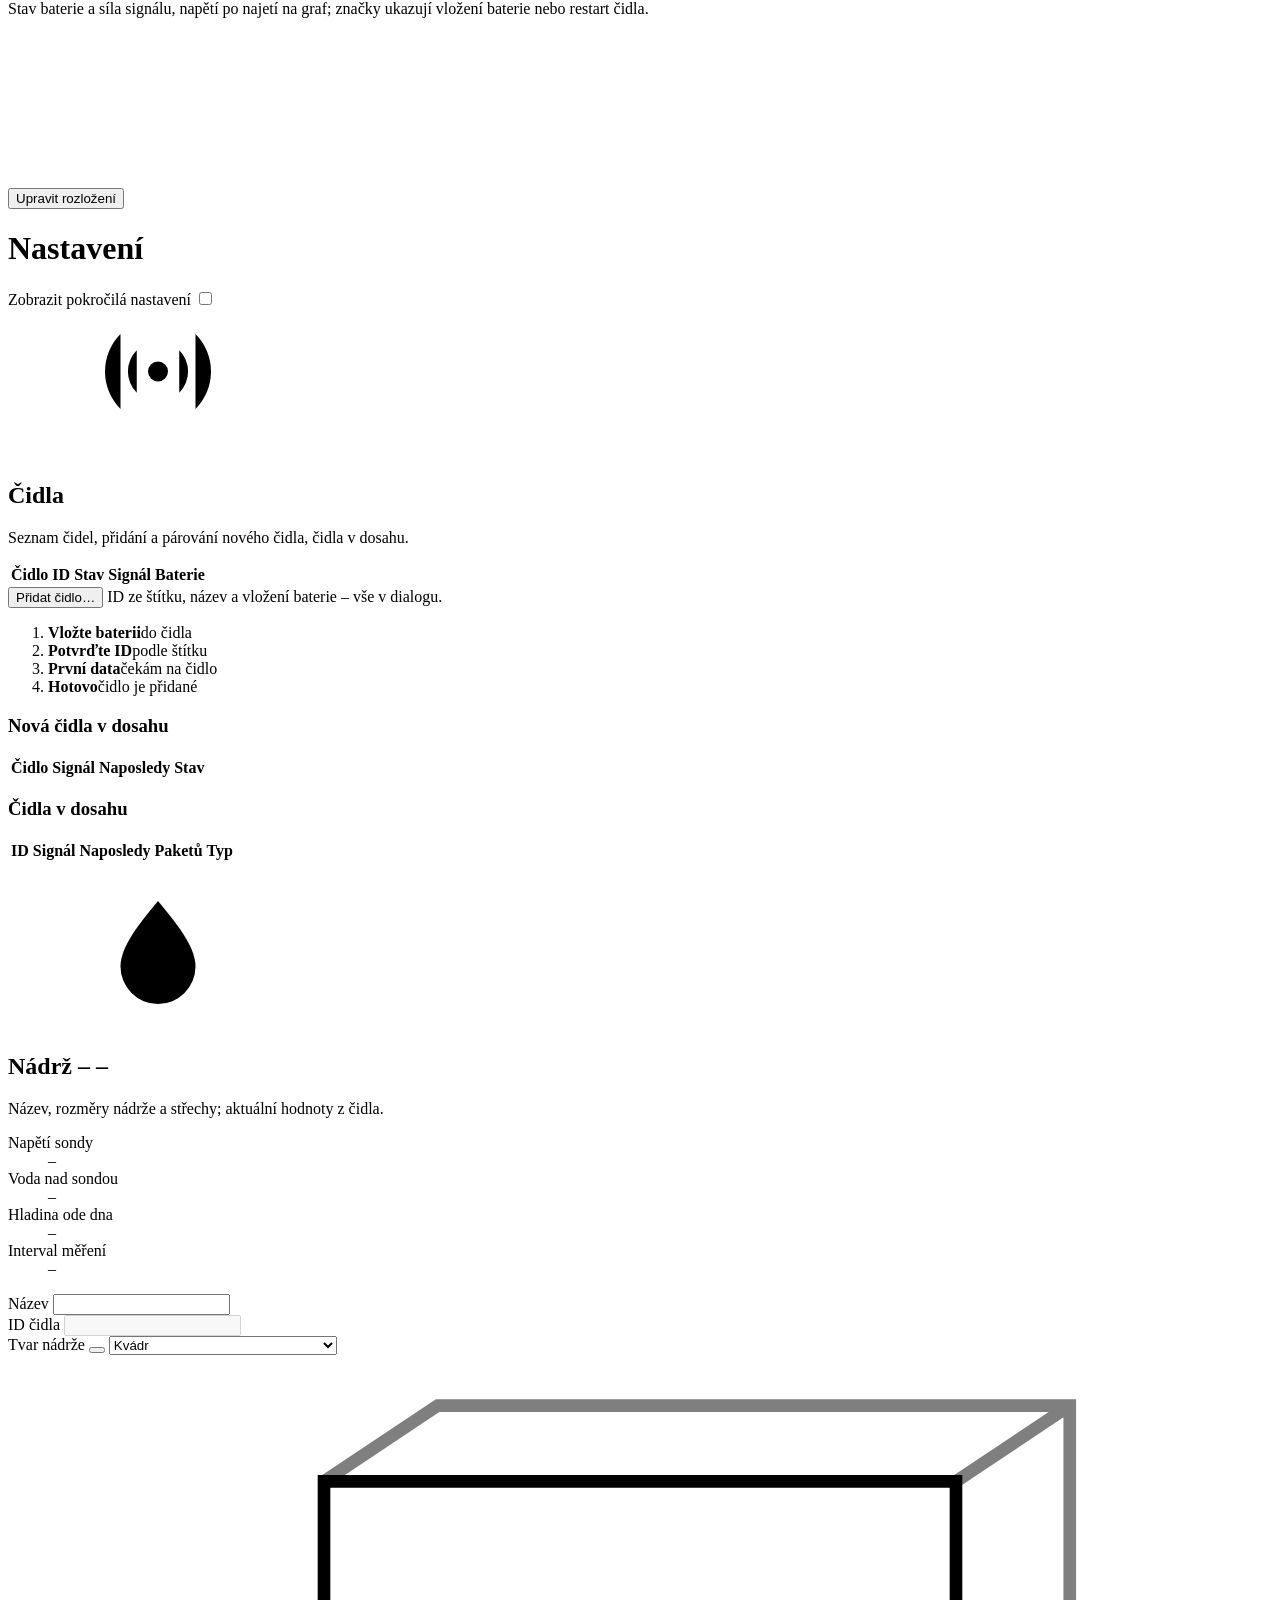
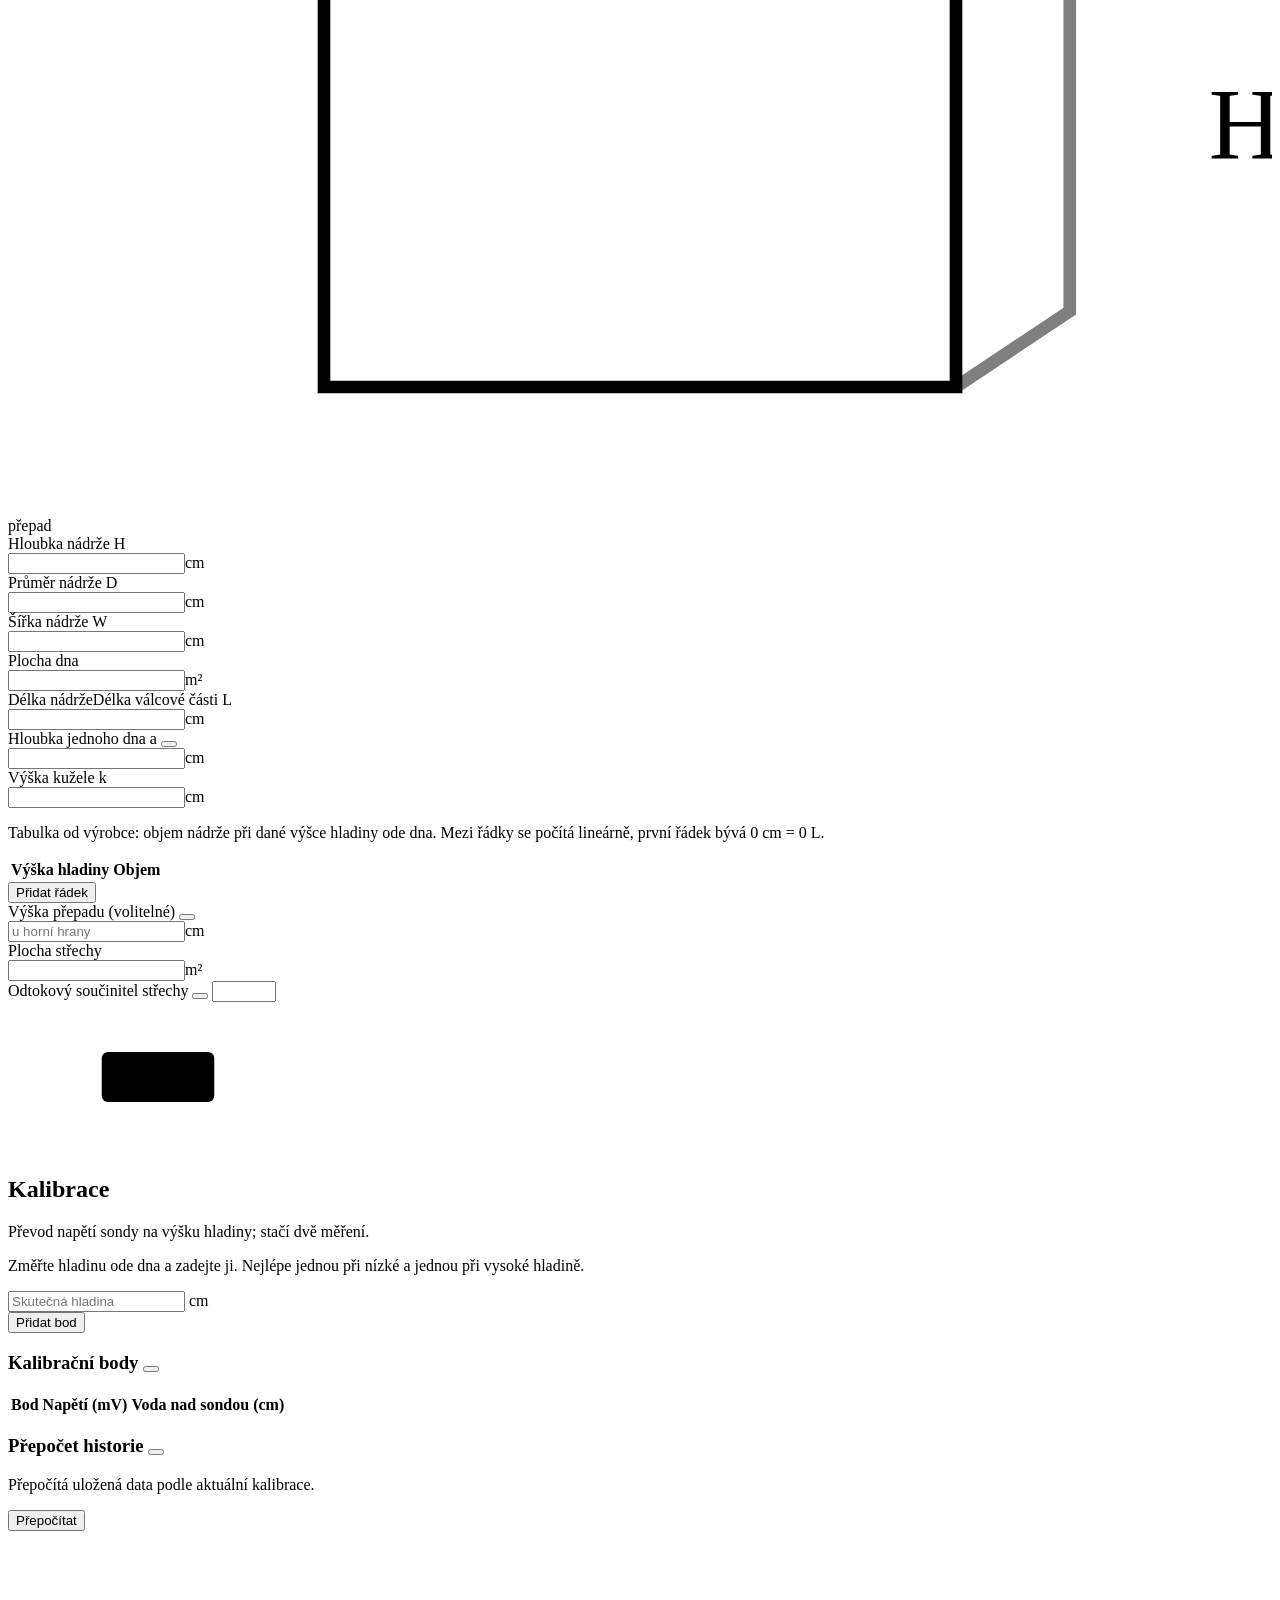
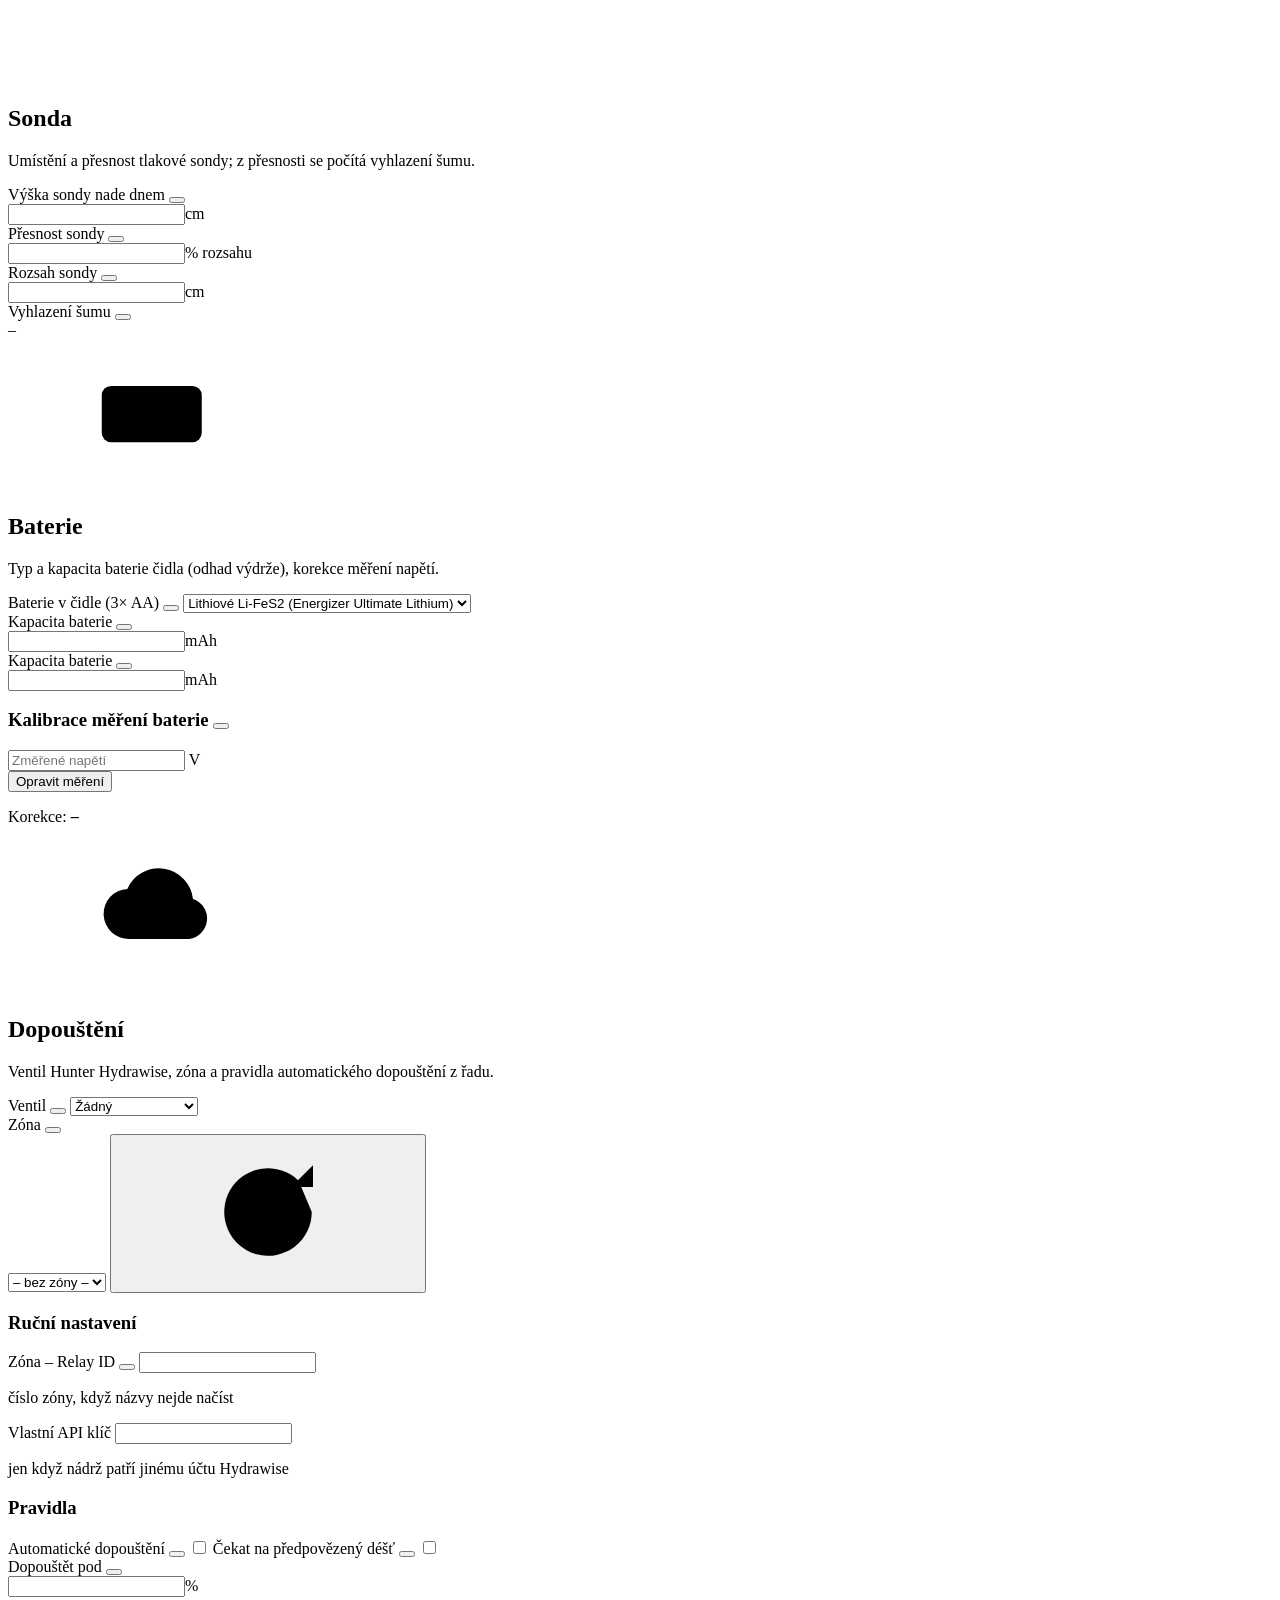
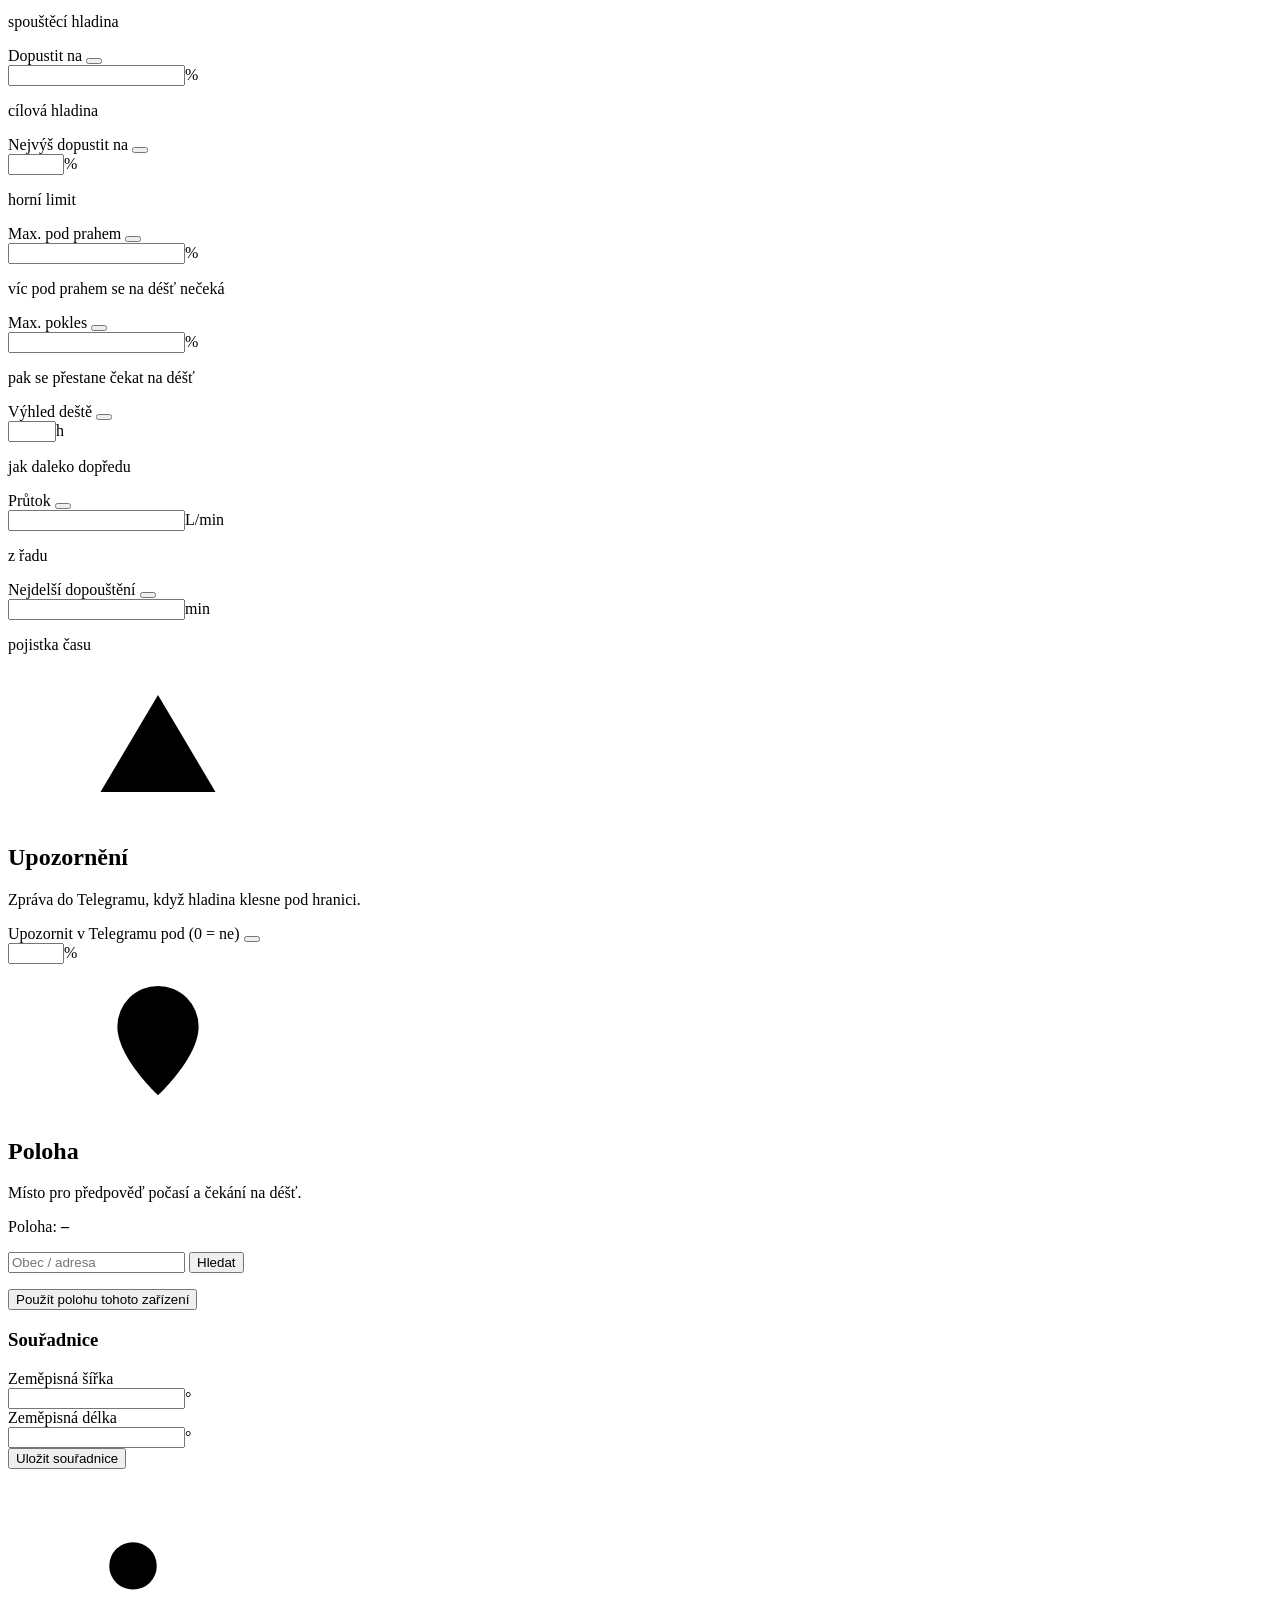
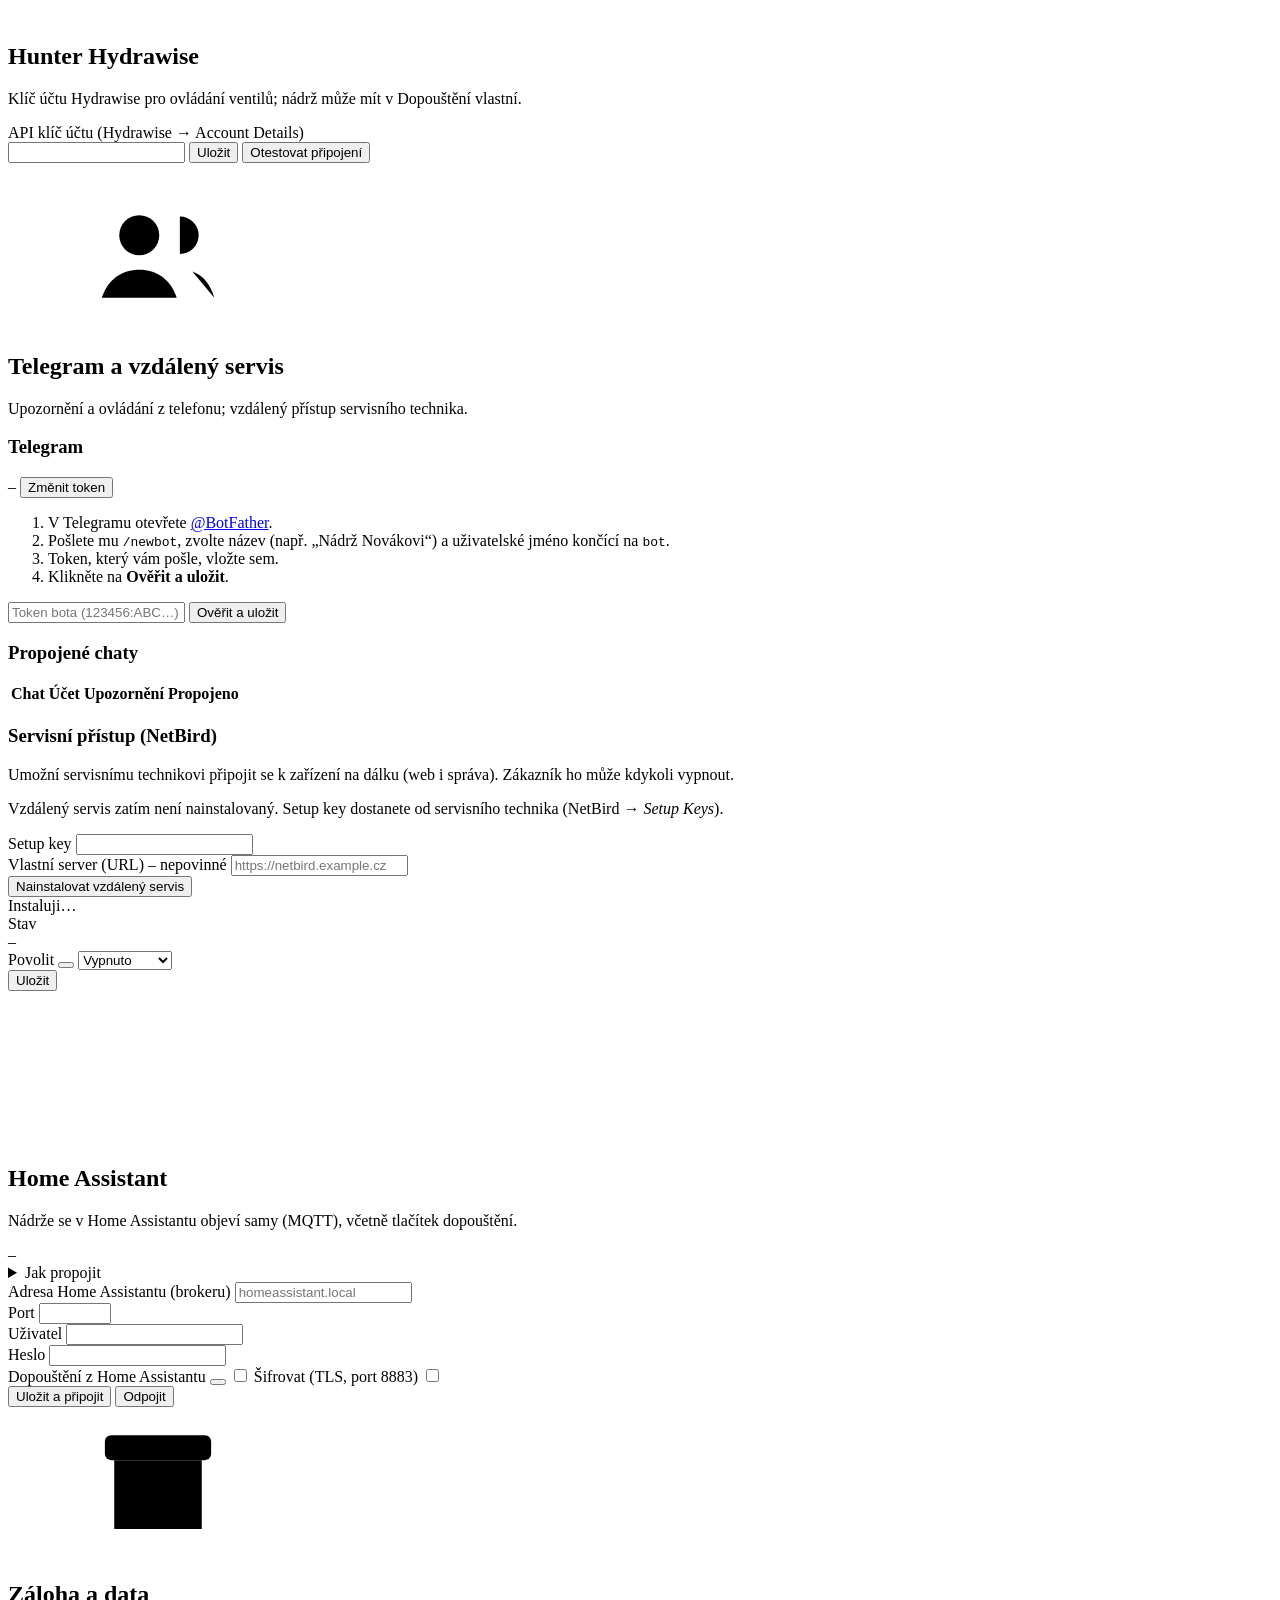
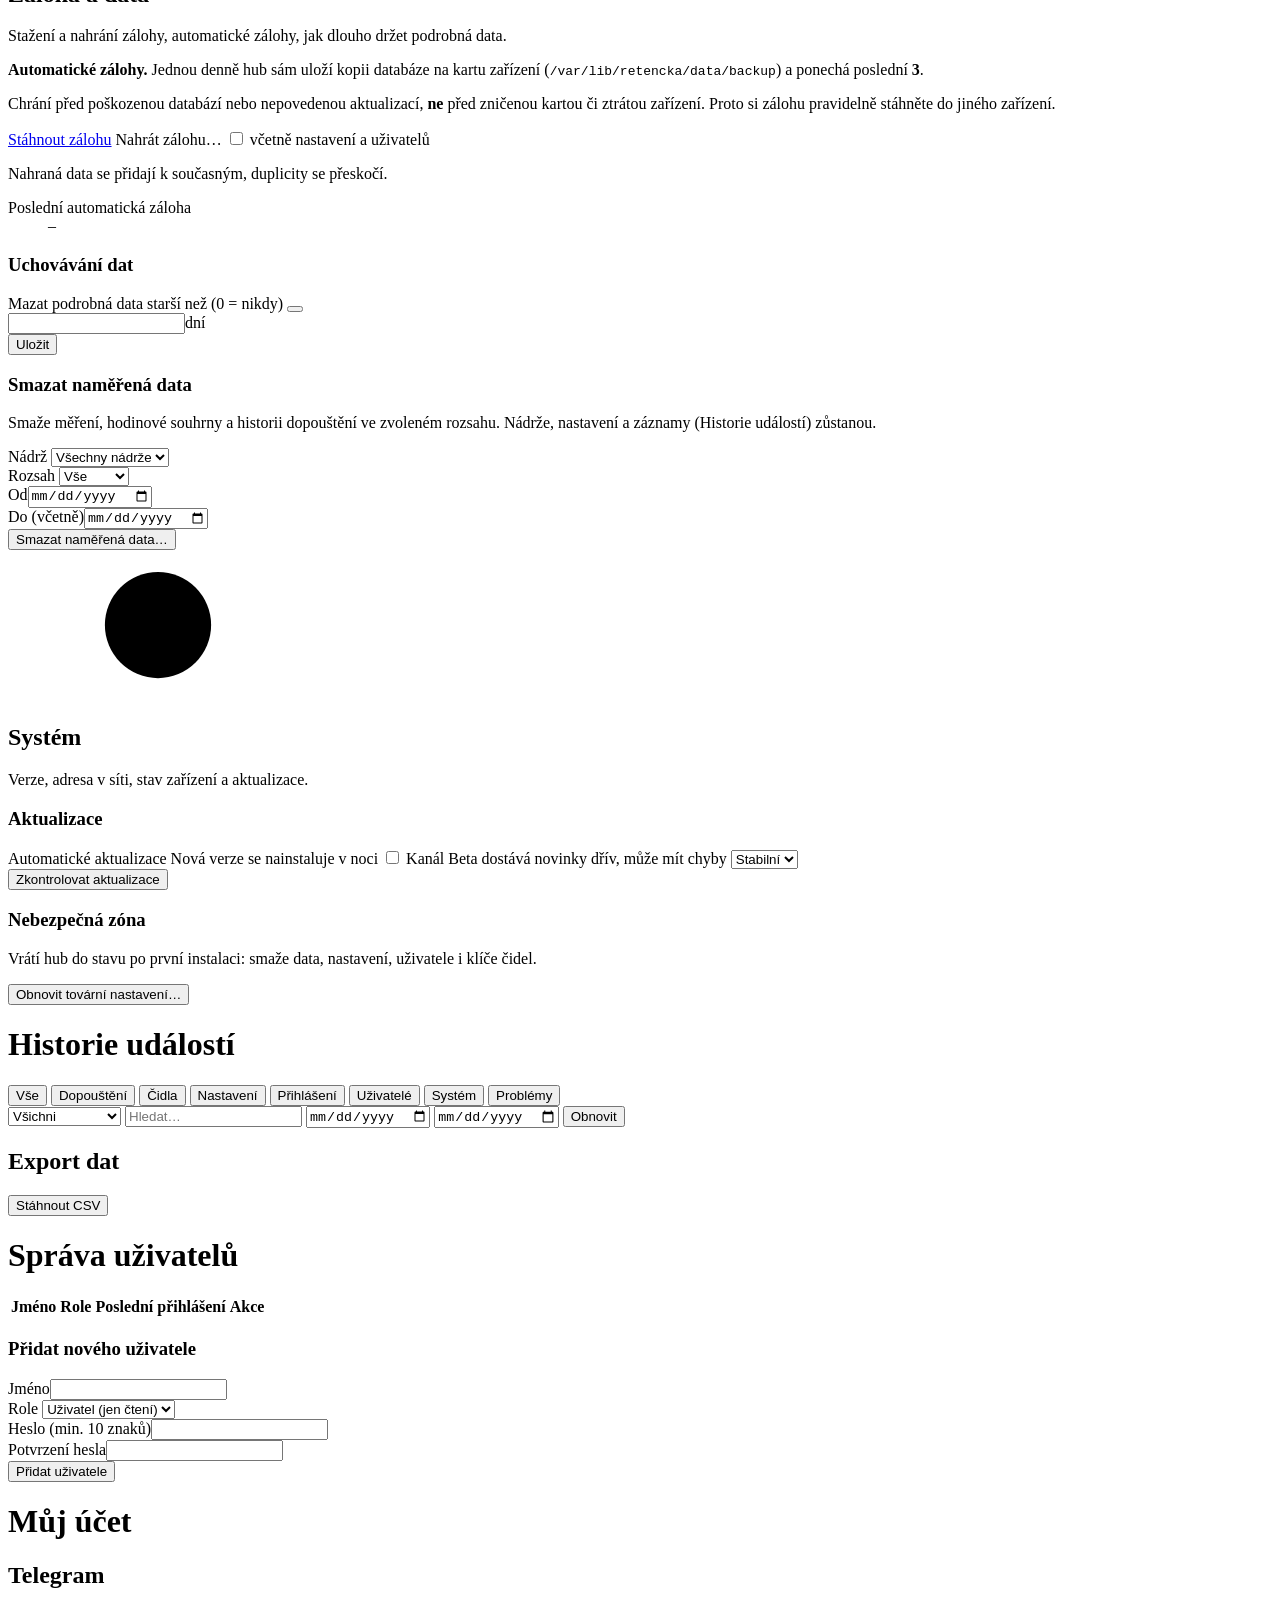
==== commit 5e172270: "Dashboard: personal tank order and editable card layout (wide/narrow) Co-Authored-By: Claude Opus 5." ====
--- a/server/static/index.html
+++ b/server/static/index.html
@@ -142,7 +142,16 @@
         </div>
 
         <div id="nodeDash">
-            <div class="dash-top">
+            <div class="dash-edit-bar hidden" id="dashEditBar" role="region" aria-label="Úprava rozložení">
+                <span id="dashEditWhat">Upravujete rozložení pro počítač</span>
+                <span class="dash-edit-actions">
+                    <button type="button" class="btn btn-outline" id="dashEditReset">Obnovit výchozí</button>
+                    <button type="button" class="btn btn-primary" id="dashEditDone">Hotovo</button>
+                </span>
+            </div>
+            <!-- Karty dashboardu v jedné mřížce: pořadí a skrytí si každý uživatel nastaví sám -->
+            <div class="chart-grid dash-cards" id="dashCards">
+            <div class="dash-top span-all" data-card="tank">
                 <!-- Hlavní blok: nádrž -->
                 <section class="card tank-card" aria-labelledby="tankTitle">
                     <div class="tank-head">
@@ -233,7 +242,7 @@
             </div>
 
             <!-- Graf hladiny přes celou šířku pod nádrží a údaji -->
-            <section class="card chart-card level-card">
+            <section class="card chart-card level-card span-all" data-card="level">
                 <div class="card-head">
                     <div class="card-head-text"><h2>Hladina vody</h2><p class="card-desc">Vývoj hladiny v čase; podbarvení značí dopouštění a přítok z deště.</p></div>
                     <div class="range-picker" data-chart="level" data-default="7d" data-kind="time"></div>
@@ -245,8 +254,7 @@
                 </div>
             </section>
 
-            <div class="chart-grid">
-                <section class="card chart-card">
+                <section class="card chart-card" data-card="consumption">
                     <div class="card-head">
                         <div class="card-head-text"><h2>Spotřeba vody</h2><p class="card-desc">Kolik vody za den z nádrže odešlo a kolik přiteklo ze srážek.</p></div>
                         <div class="range-picker" data-chart="consumption" data-default="7d" data-kind="days"></div>
@@ -254,7 +262,7 @@
                     <div class="chart-container"><canvas id="consumptionChart"></canvas></div>
                 </section>
 
-                <section class="card chart-card refill-only">
+                <section class="card chart-card refill-only" data-card="refill">
                     <div class="card-head">
                         <div class="card-head-text"><h2>Dopouštění z řadu</h2><p class="card-desc">Kolik litrů se za den dopustilo z vodovodu.</p></div>
                         <div class="range-picker" data-chart="refill" data-default="7d" data-kind="days"></div>
@@ -262,7 +270,7 @@
                     <div class="chart-container"><canvas id="refillChart"></canvas></div>
                 </section>
 
-                <section class="card chart-card">
+                <section class="card chart-card" data-card="klima">
                     <div class="card-head">
                         <div class="card-head-text"><h2>Klima v čidle</h2><p class="card-desc">Teplota a vlhkost uvnitř krabičky čidla.</p></div>
                         <div class="range-picker" data-chart="klima" data-default="7d" data-kind="time"></div>
@@ -270,14 +278,14 @@
                     <div class="chart-container"><canvas id="klimaChart"></canvas></div>
                 </section>
 
-                <section class="card chart-card wx-card">
+                <section class="card chart-card wx-card" data-card="weather">
                     <div class="card-head">
                         <div class="card-head-text"><h2>Předpověď počasí</h2><p class="card-desc">Očekávané srážky a nejvyšší denní teploty na 7 dní dopředu.</p></div>
                     </div>
                     <div class="chart-container"><canvas id="weatherChart"></canvas></div>
                 </section>
 
-                <section class="card chart-card span-2 bat-card">
+                <section class="card chart-card span-2 bat-card" data-card="battery">
                     <div class="card-head">
                         <div class="card-head-text"><h2>Baterie a signál</h2><p class="card-desc">Stav baterie a síla signálu, napětí po najetí na graf; značky ukazují vložení baterie nebo restart čidla.</p></div>
                         <div class="range-picker" data-chart="battery" data-default="30d" data-kind="time"></div>
@@ -285,6 +293,7 @@
                     <div class="chart-container"><canvas id="batteryChart"></canvas></div>
                 </section>
             </div>
+            <div class="dash-edit-open"><button type="button" class="btn btn-outline" id="dashEditBtn">Upravit rozložení</button></div>
         </div>
     </div>
 
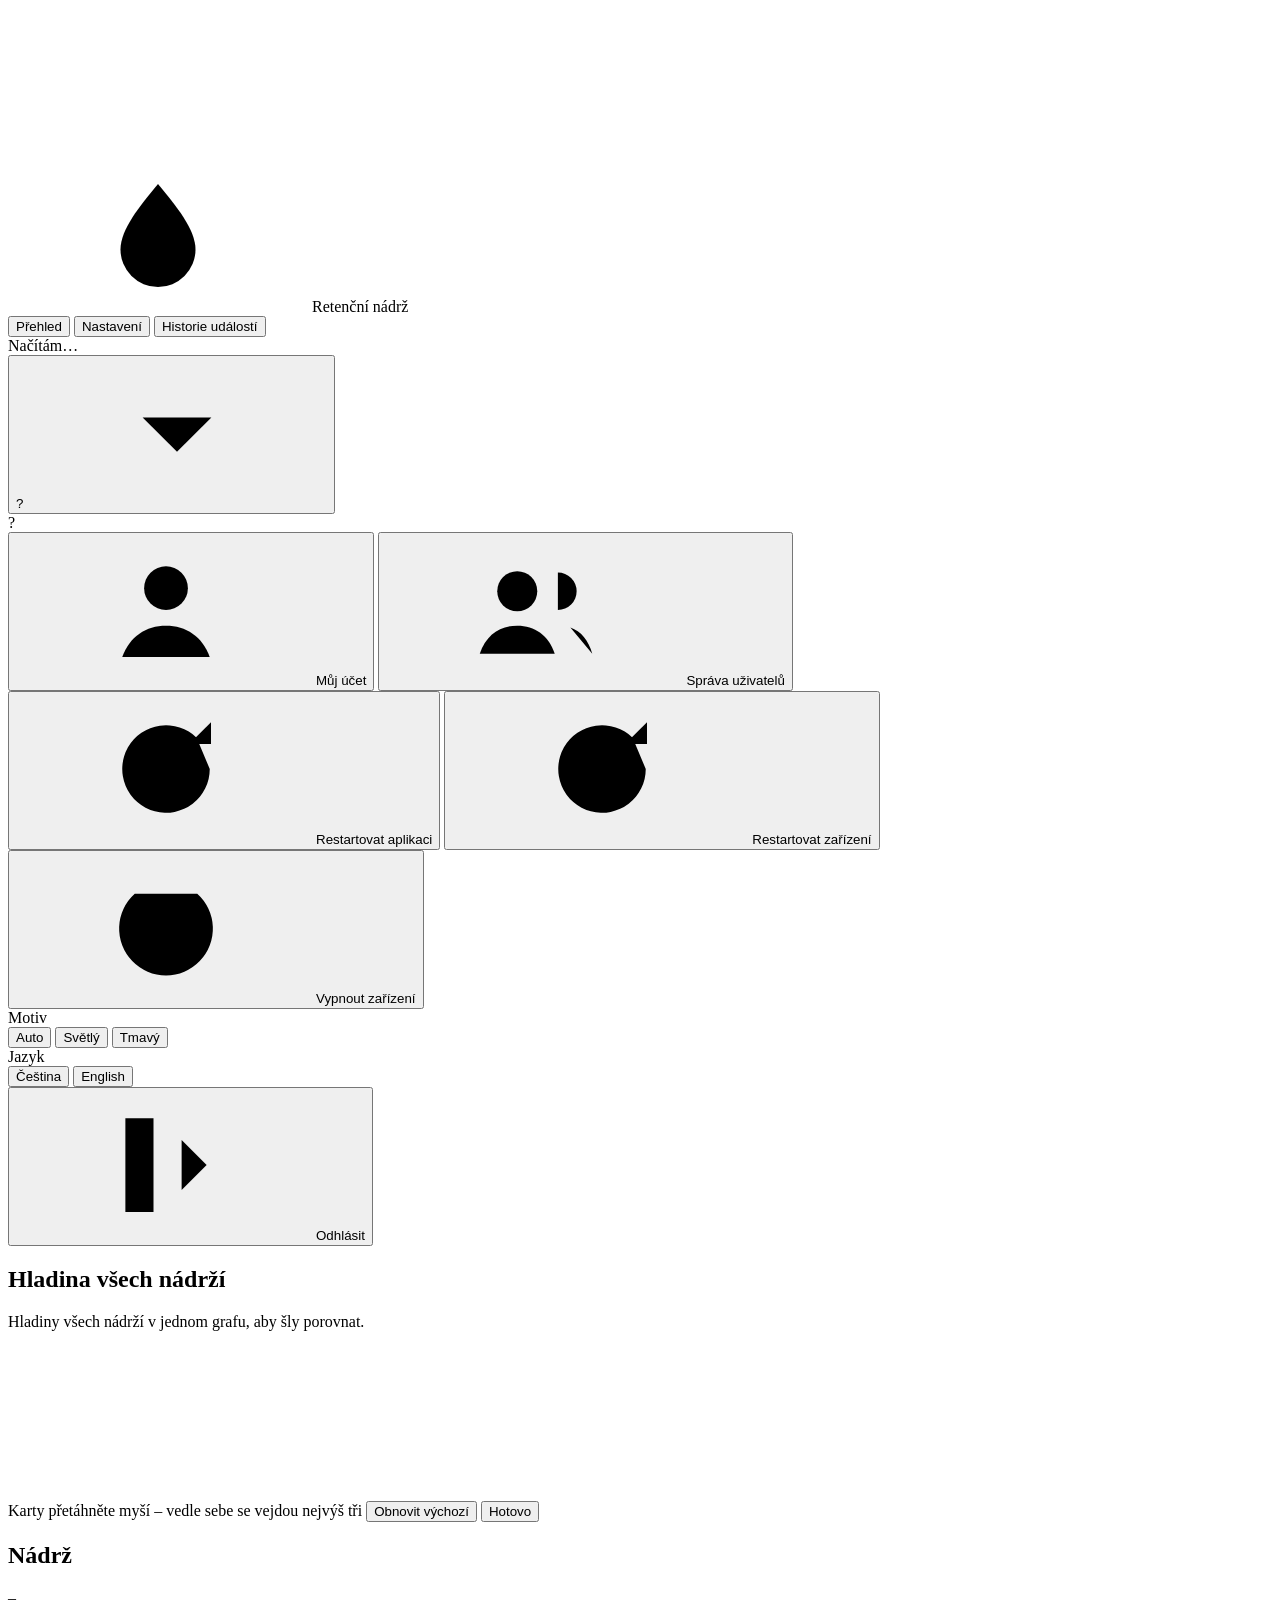
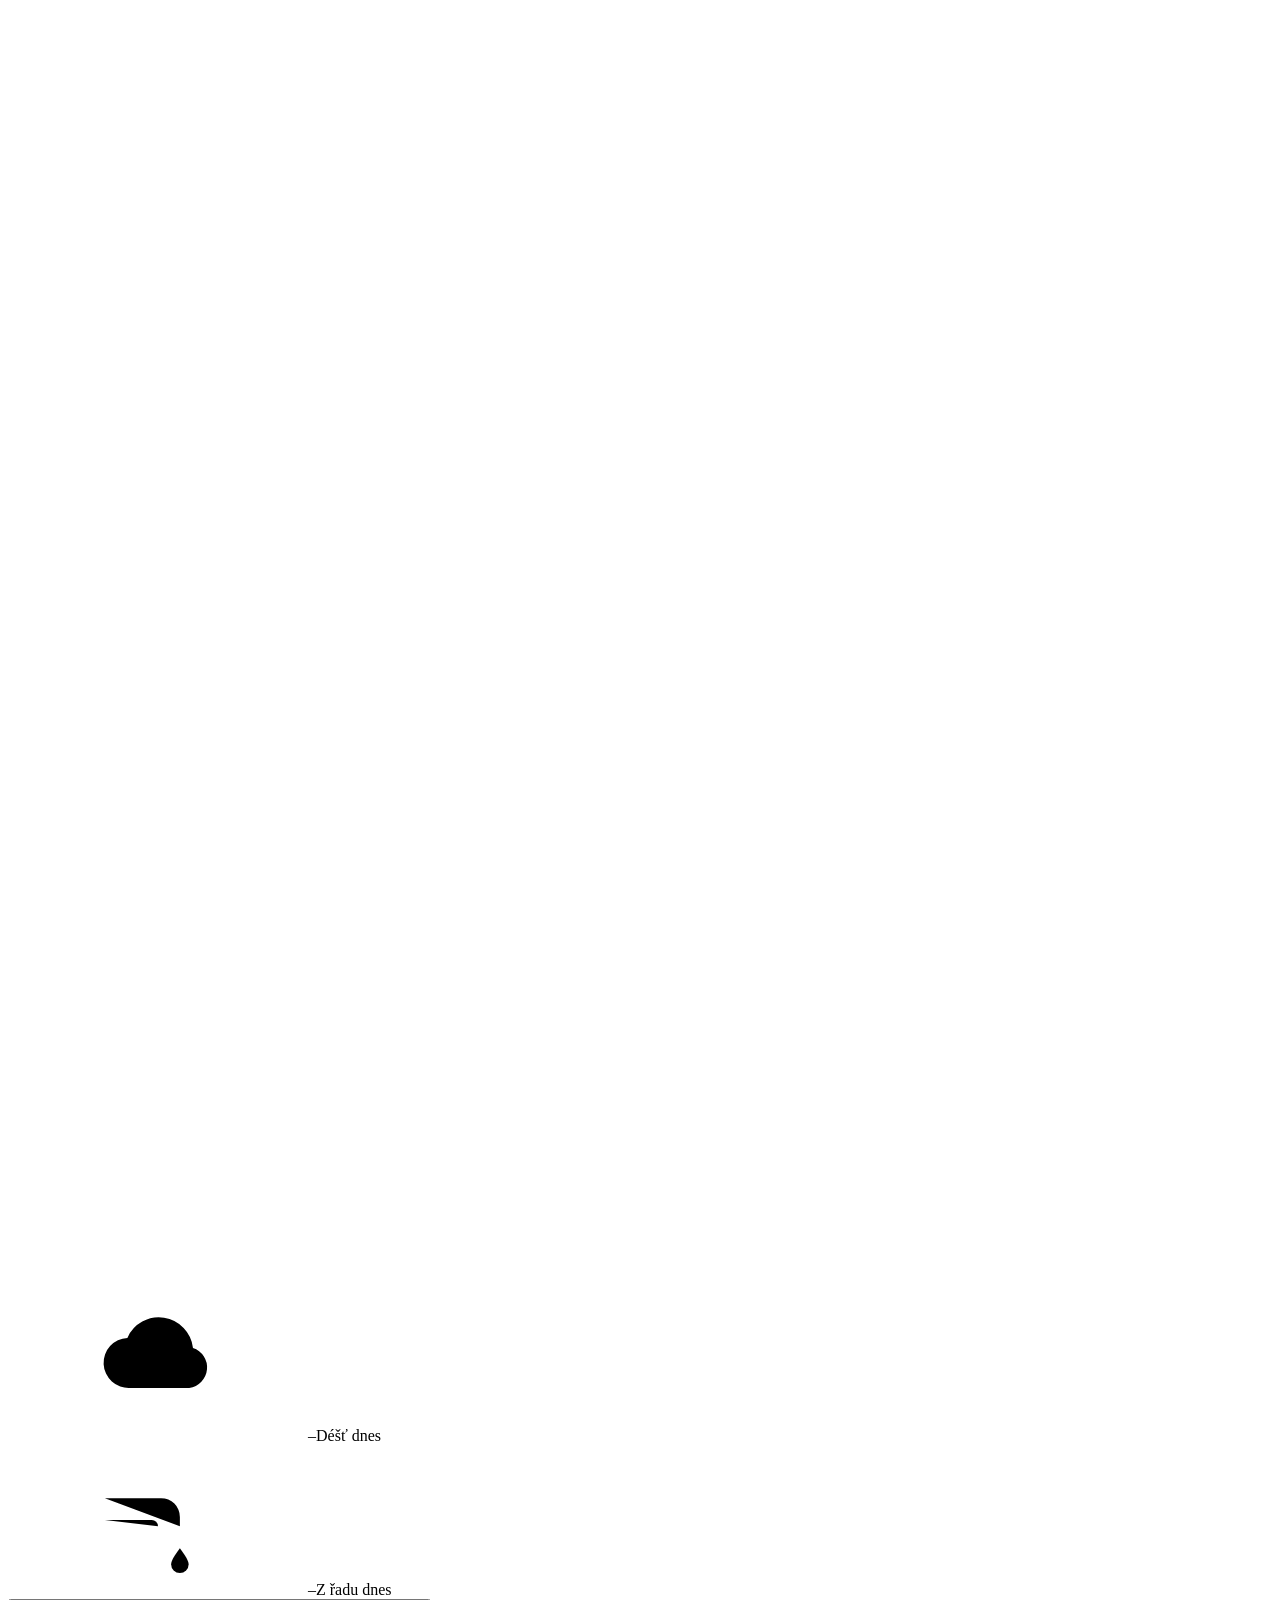
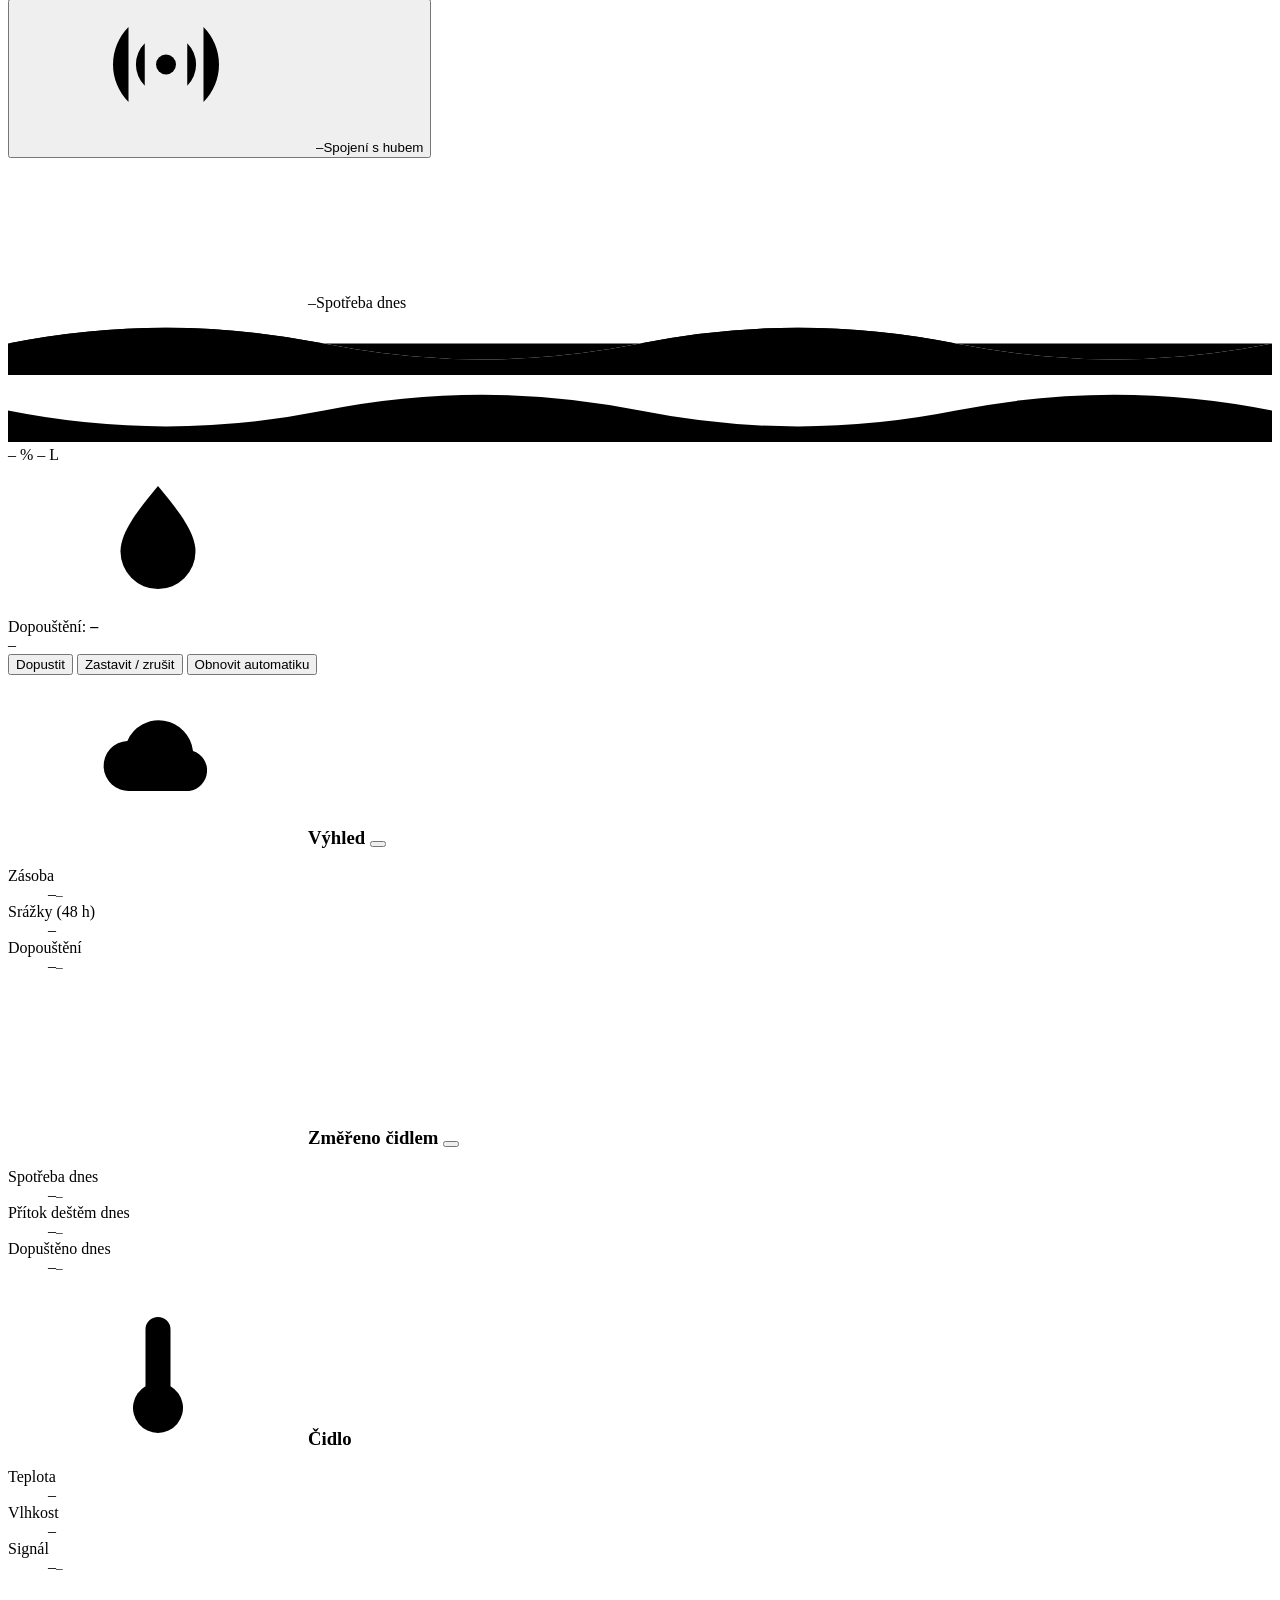
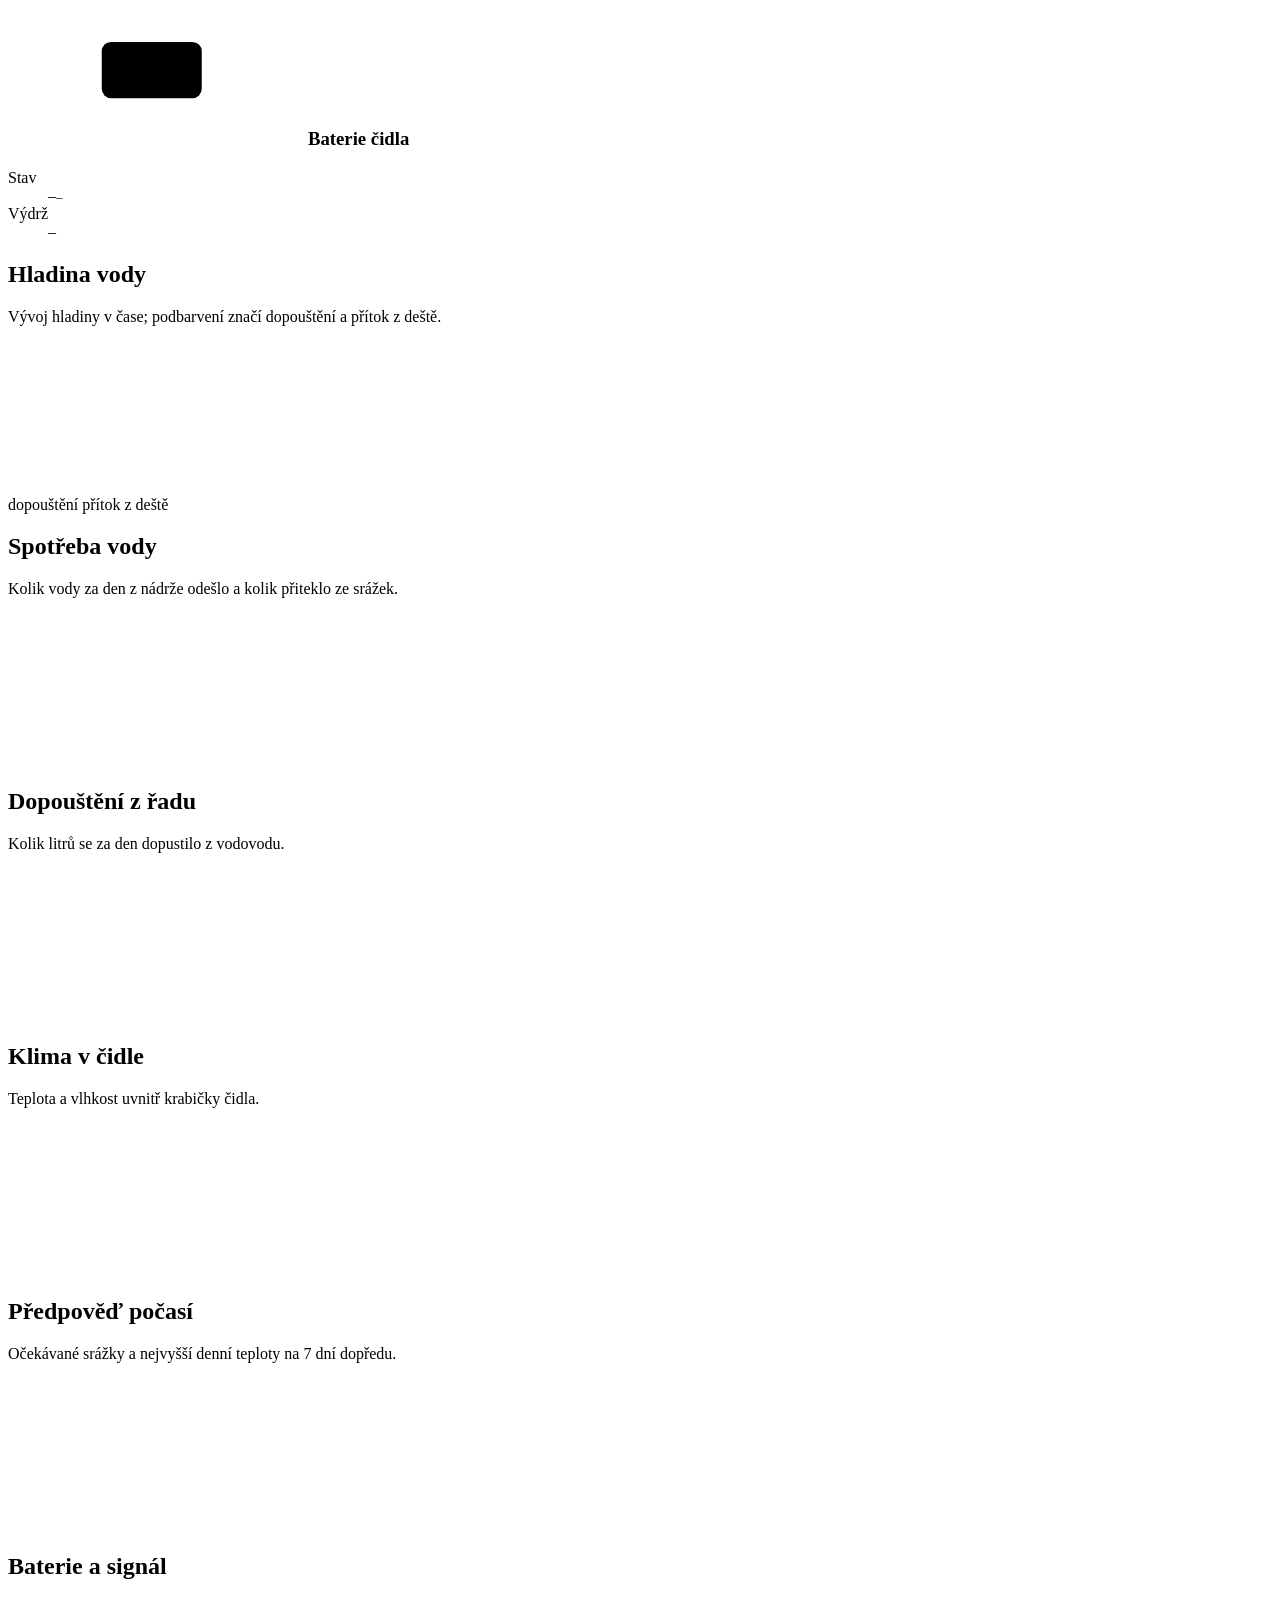
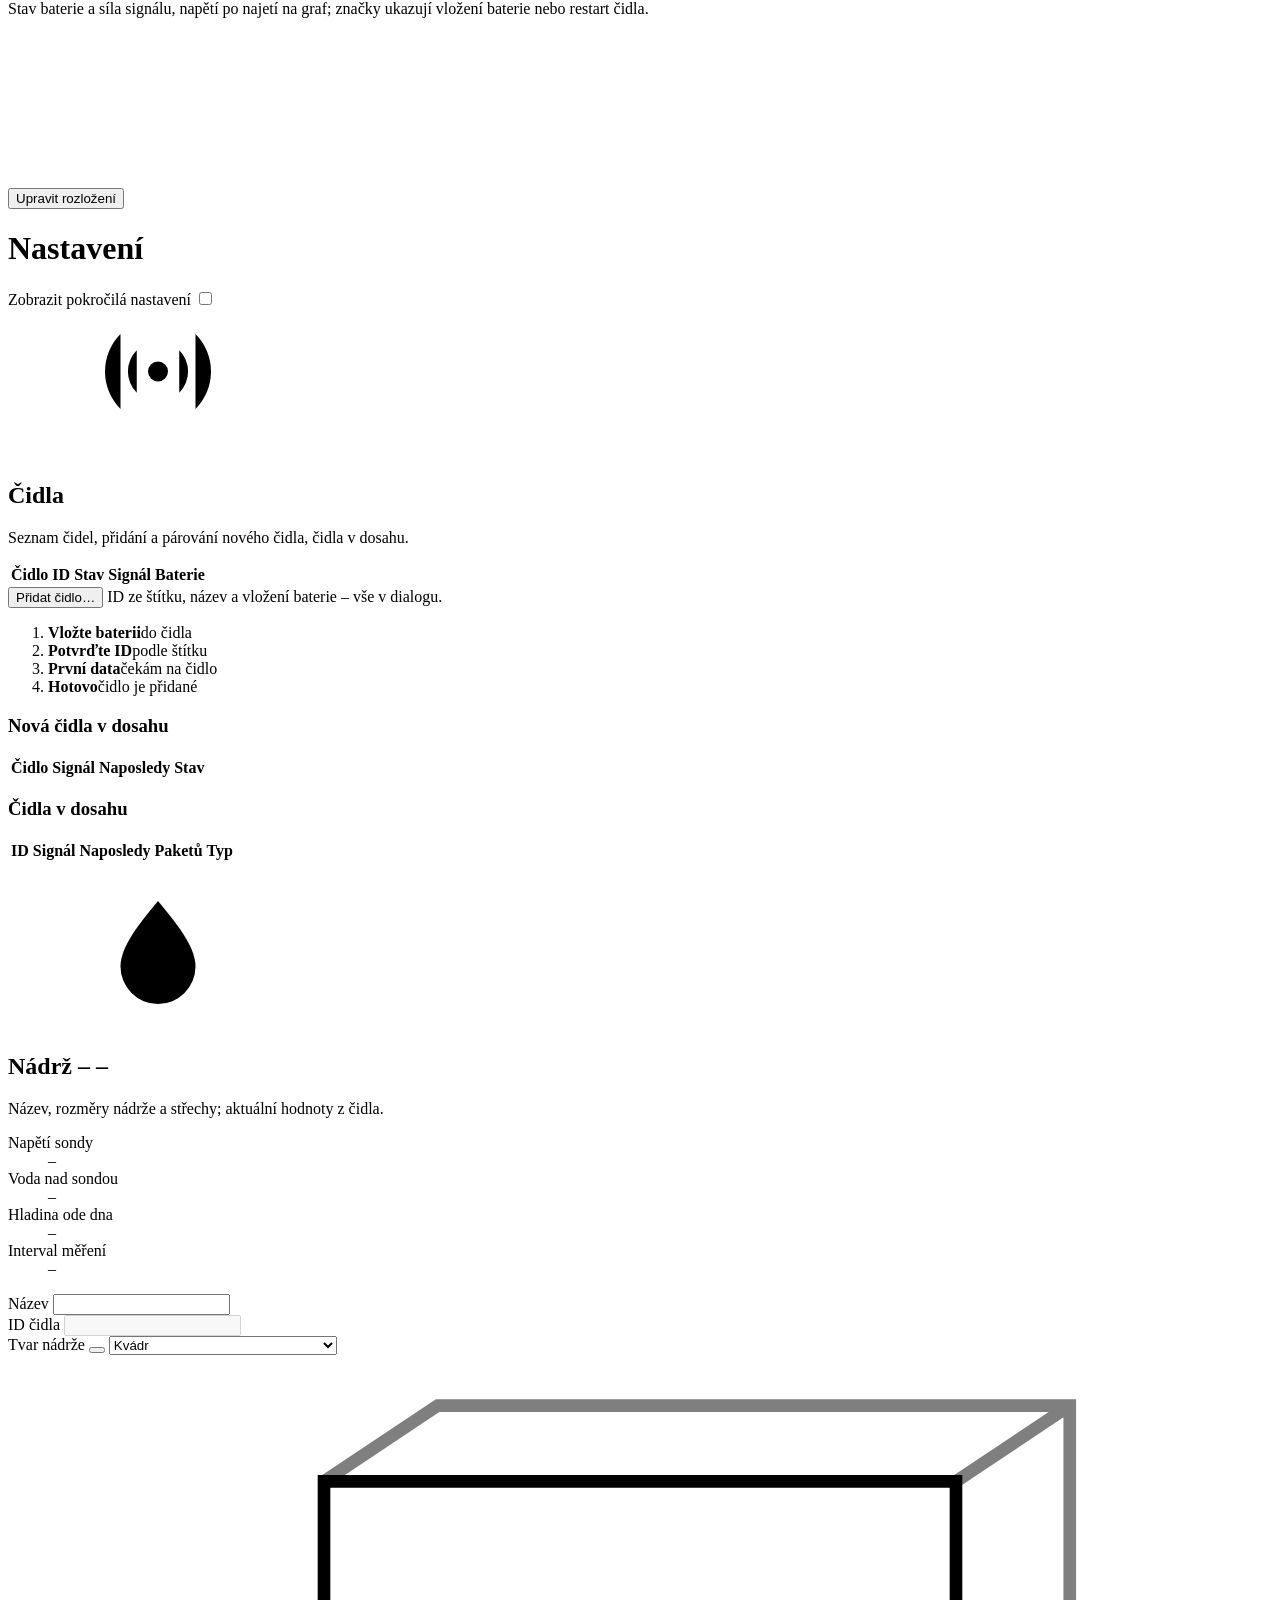
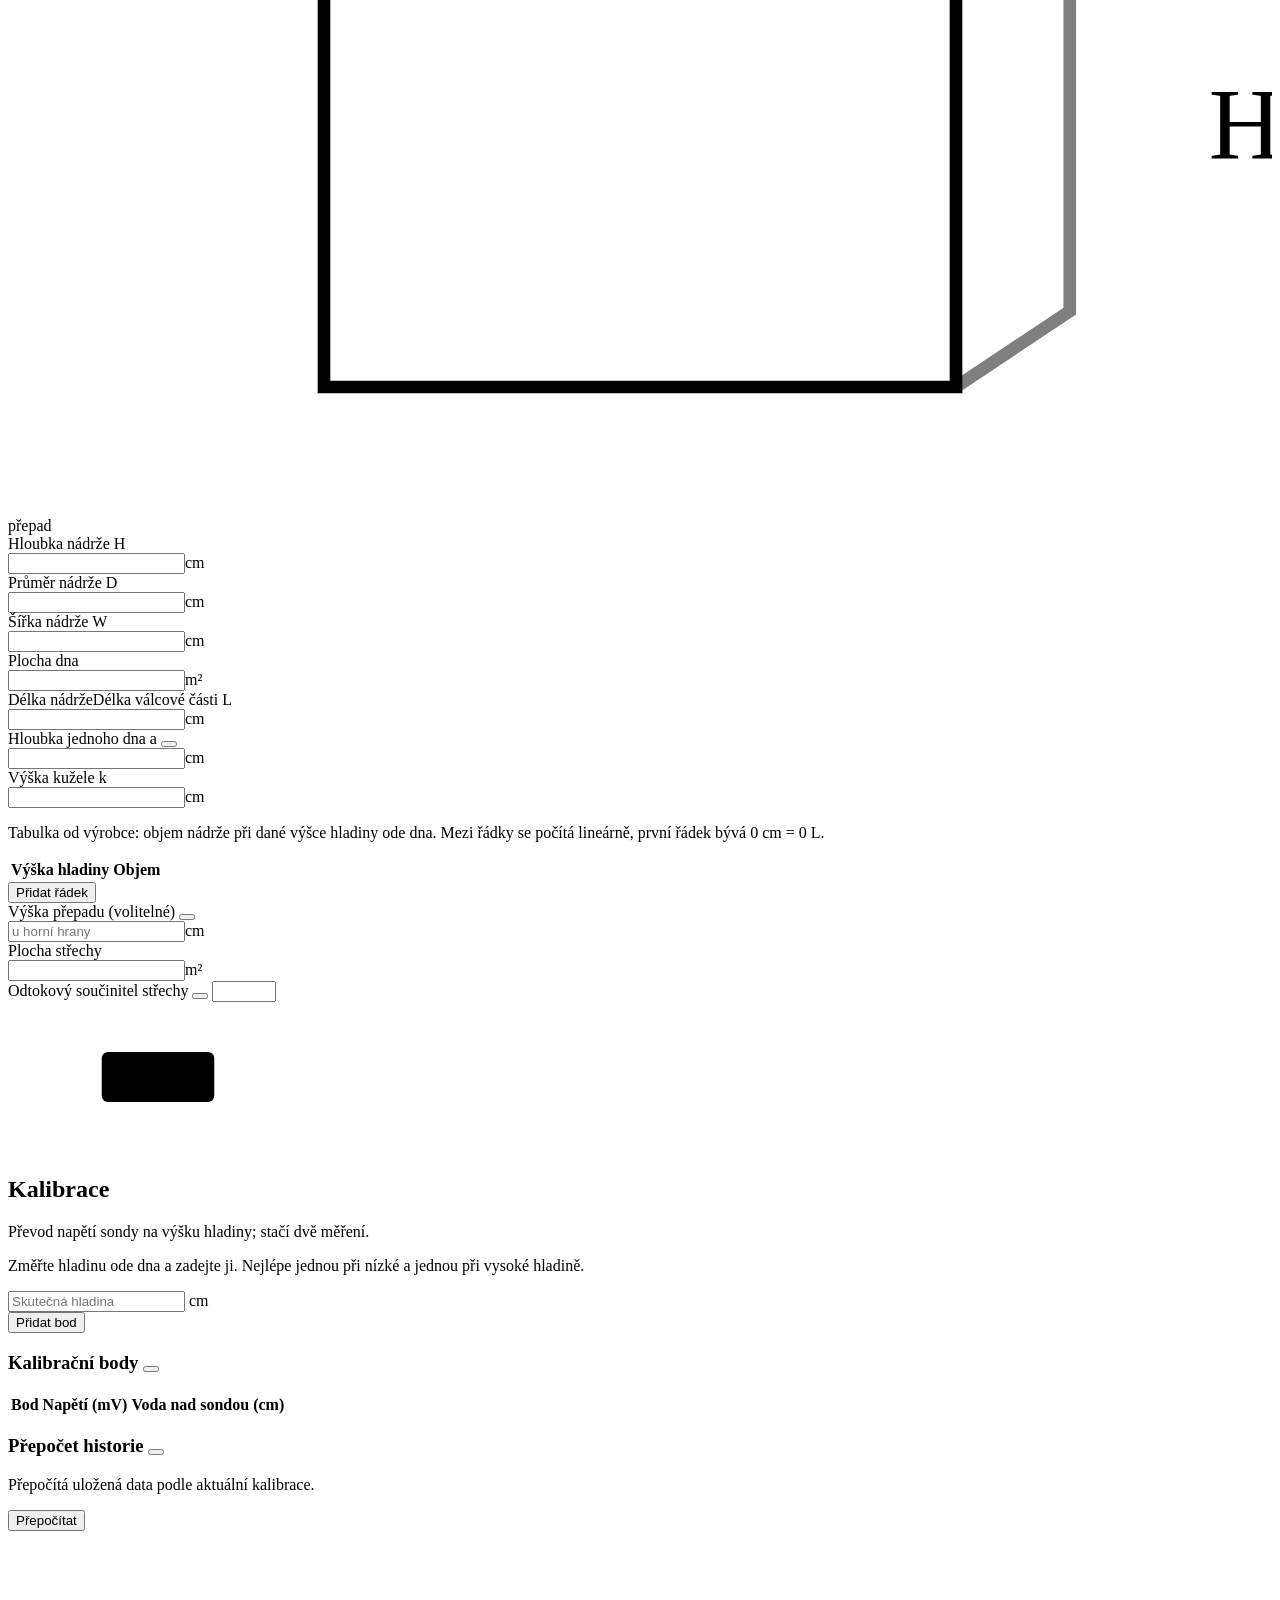
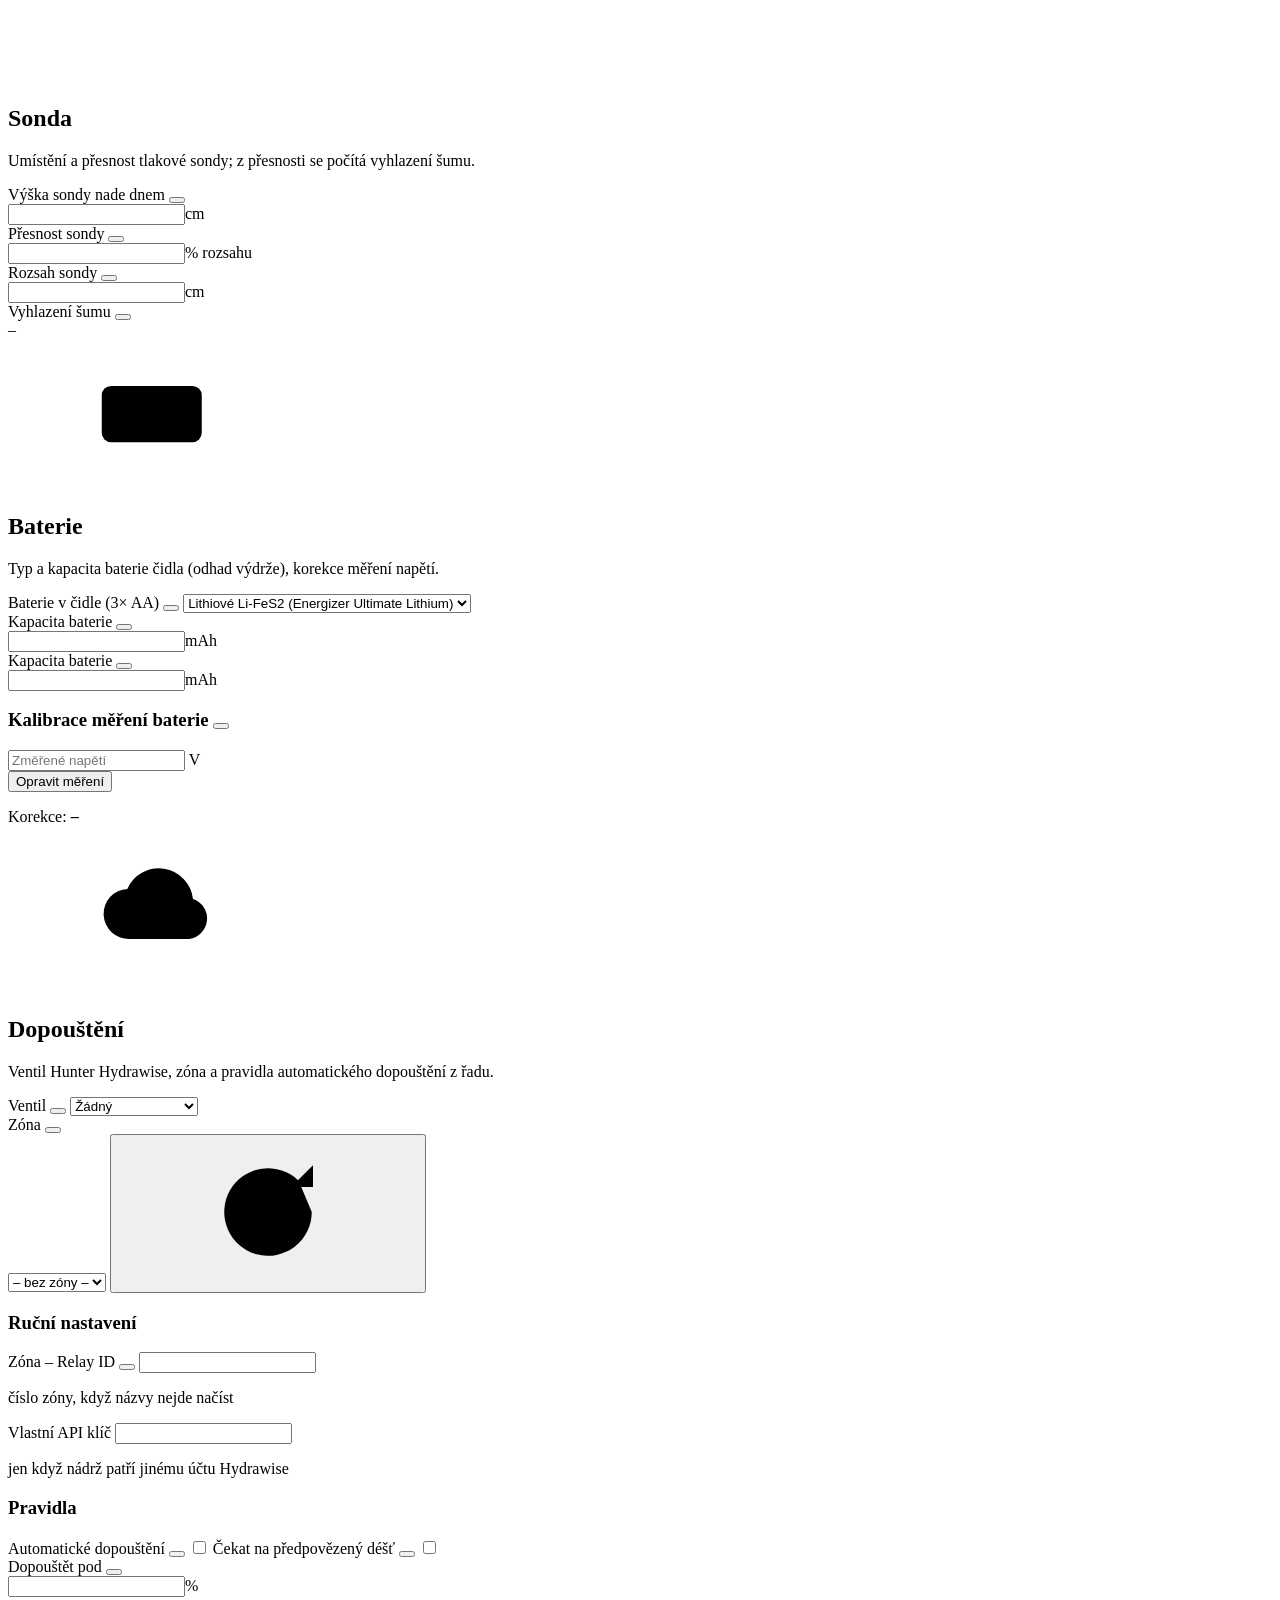
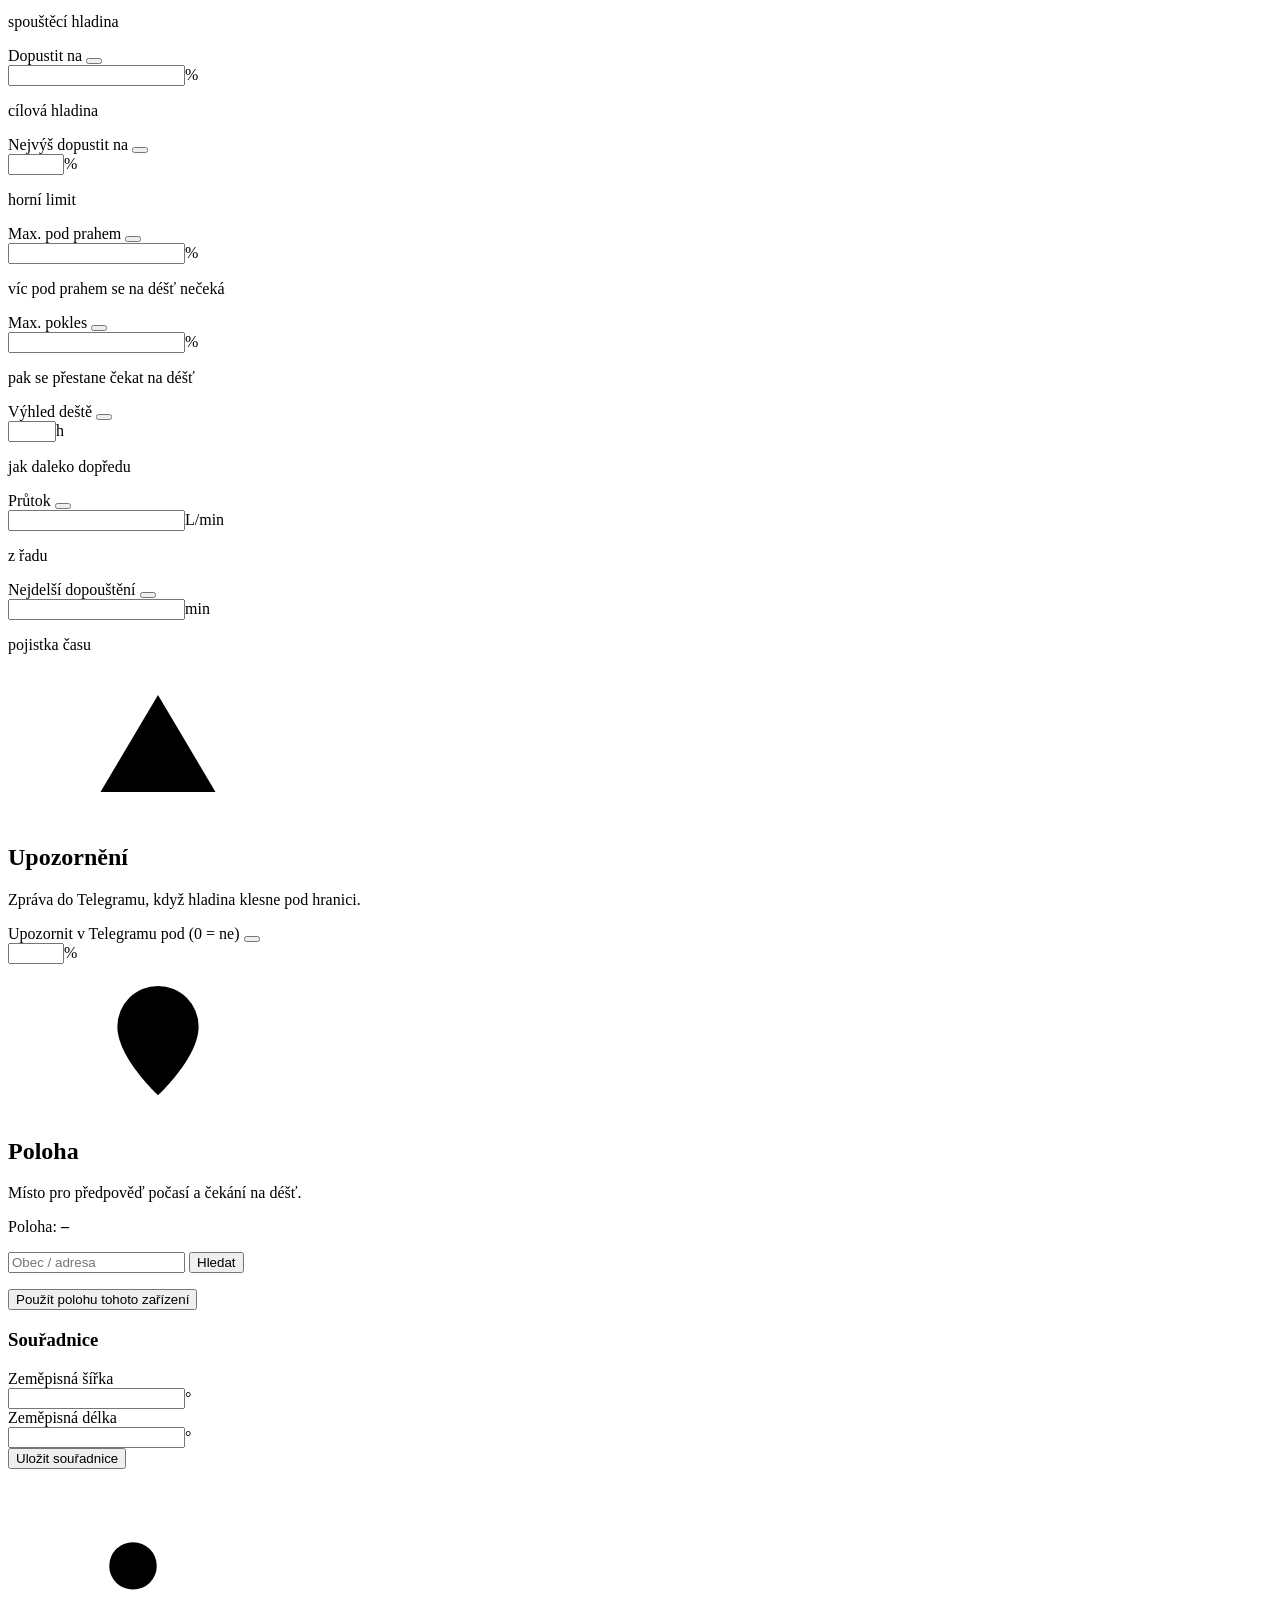
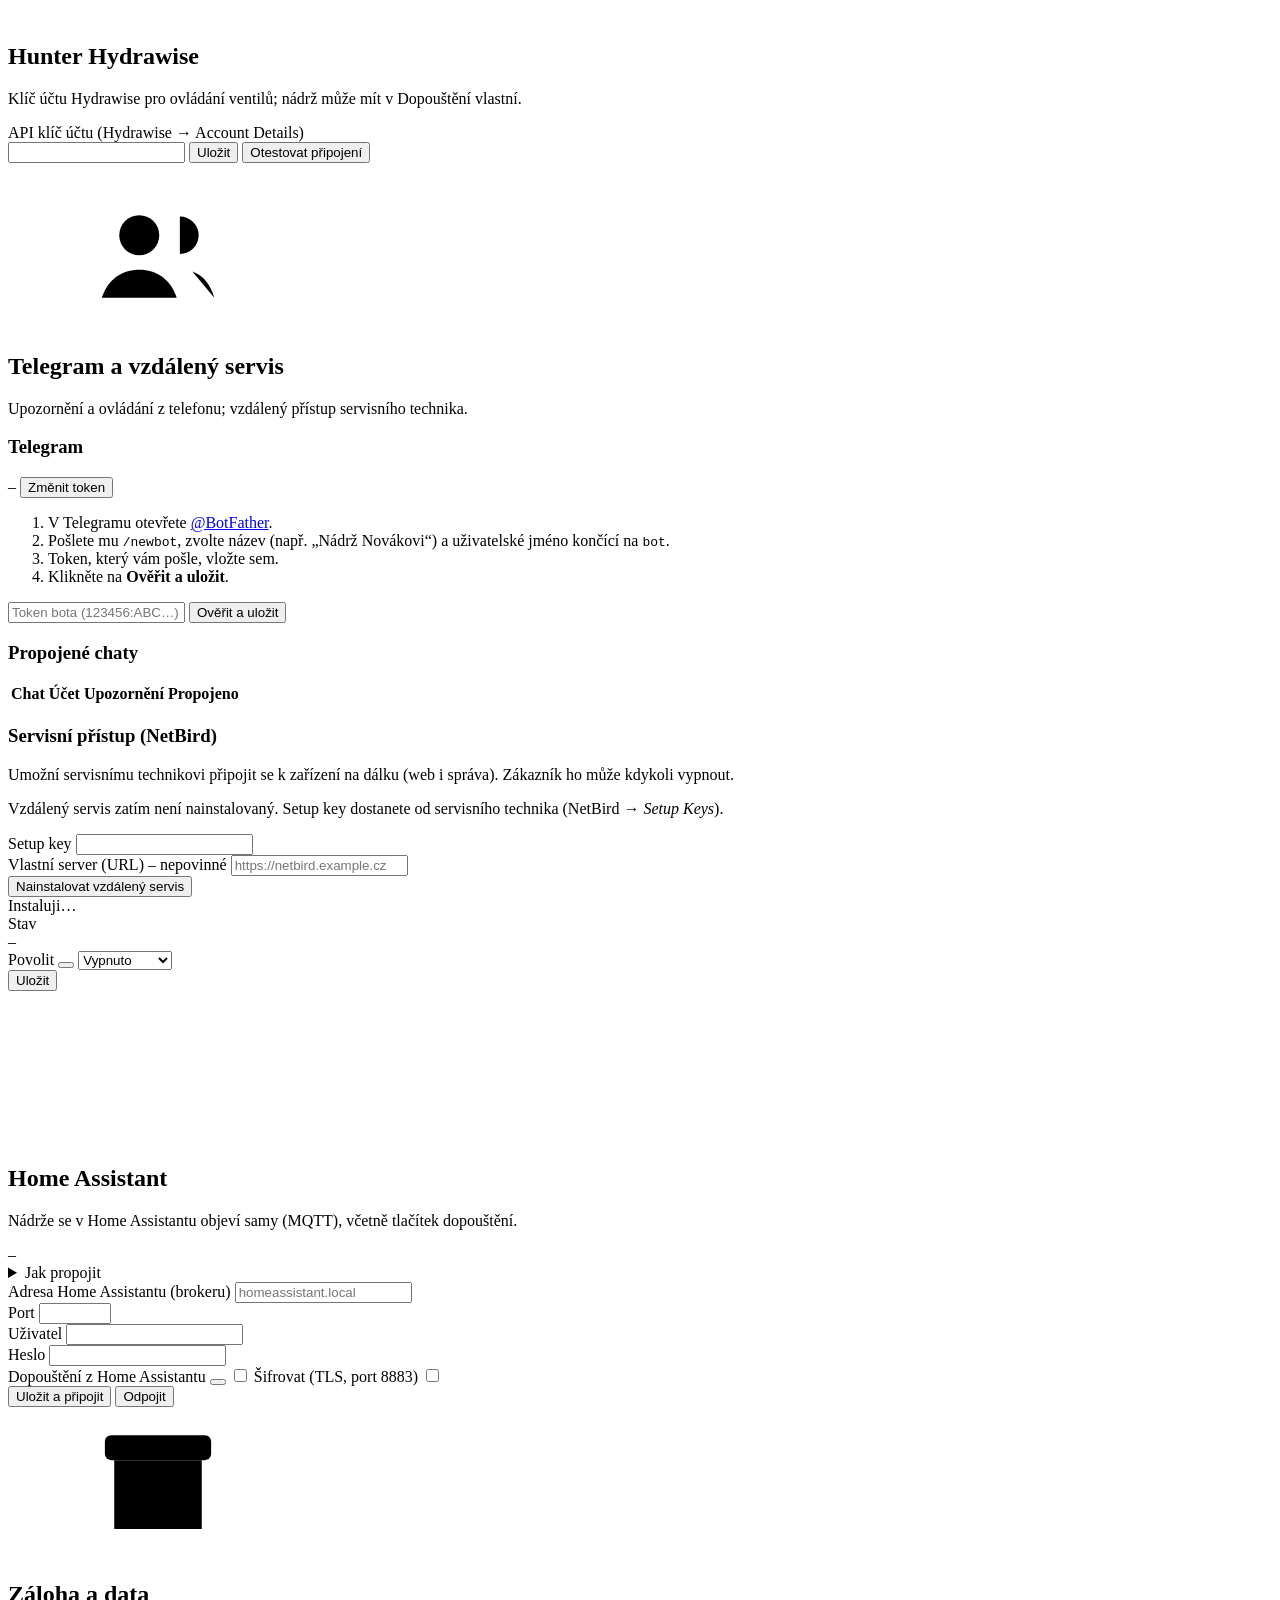
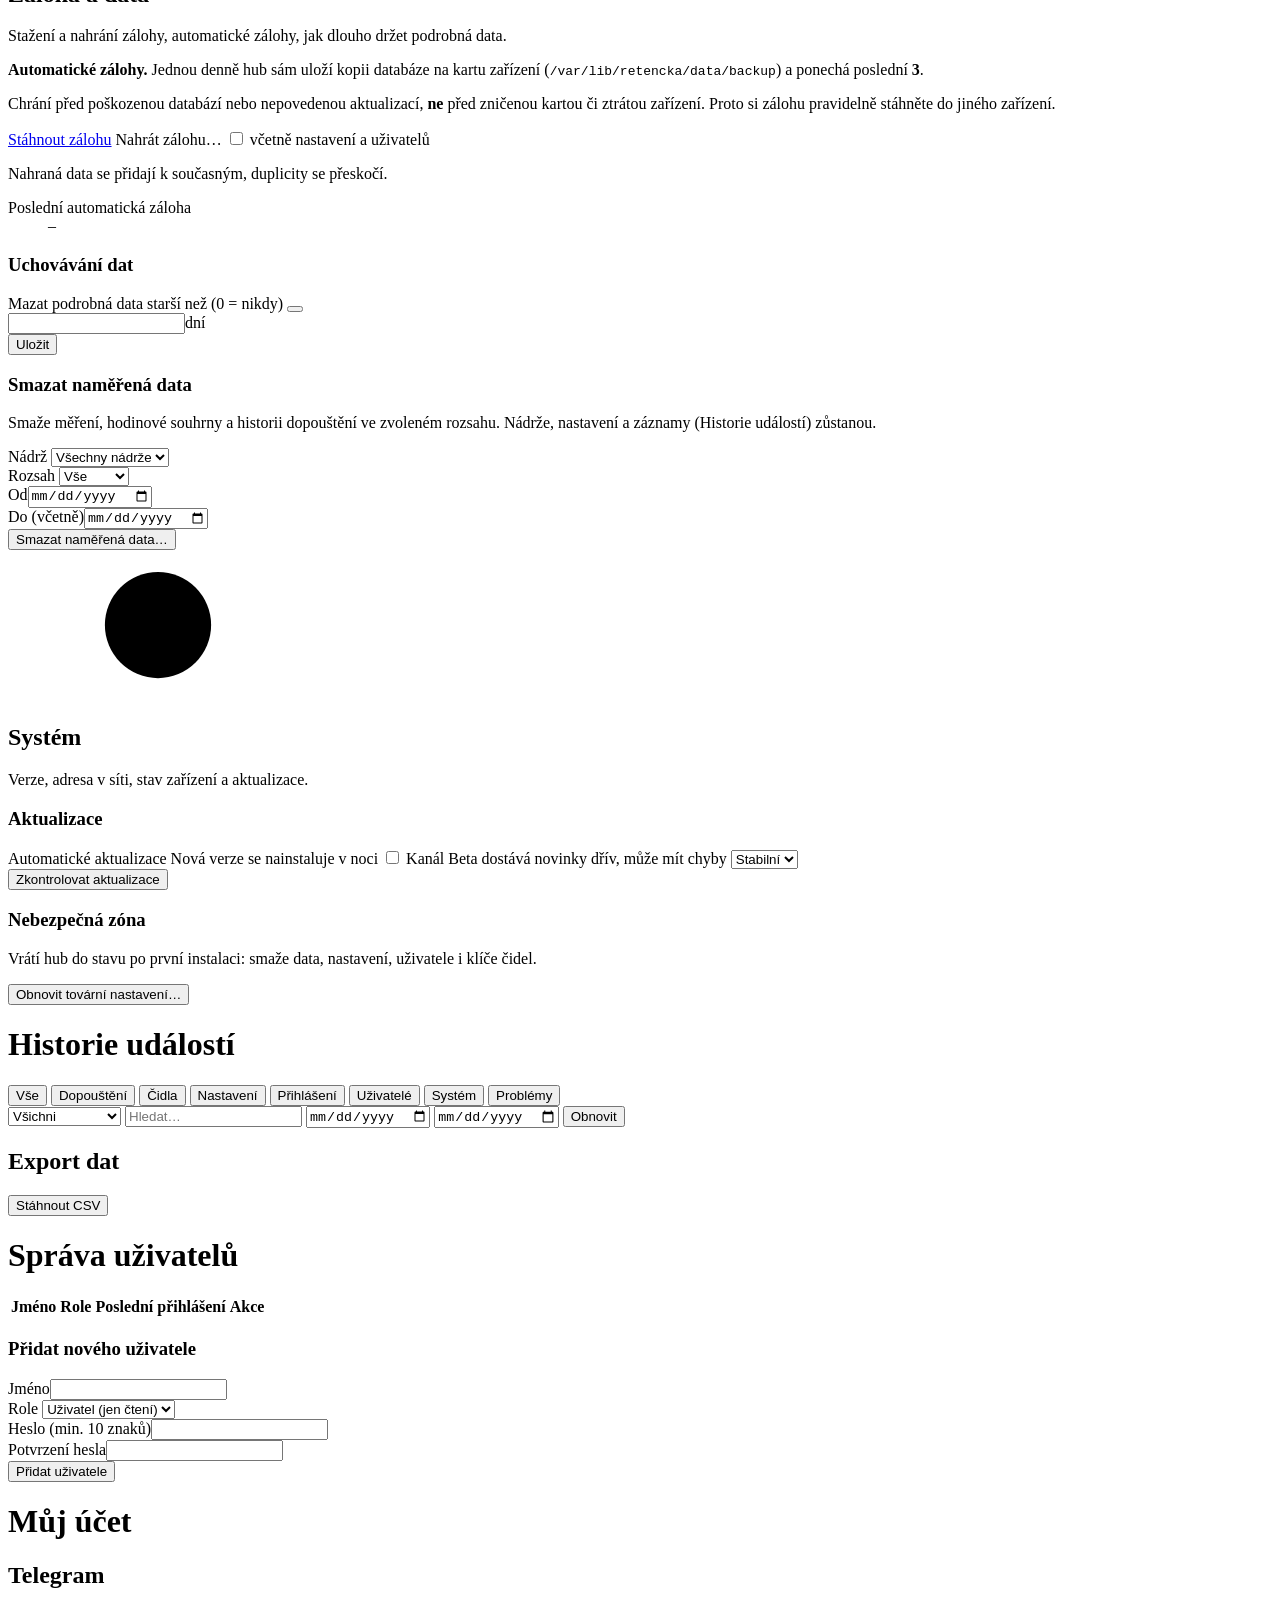
==== commit 89618365: "Dashboard: drag cards freely into rows of up to three, others slide aside live Layout editing is dra" ====
--- a/server/static/index.html
+++ b/server/static/index.html
@@ -48,6 +48,8 @@
         <symbol id="i-power" viewBox="0 0 24 24"><path d="M12 3.5v8"/><path d="M7 6.5a7.5 7.5 0 1 0 10 0"/></symbol>
         <symbol id="i-tap" viewBox="0 0 24 24"><path d="M3.5 8.5h9a3 3 0 0 1 3 3v1.5"/><path d="M3.5 12h7.5a1 1 0 0 1 1 1v0"/><path d="M8 8.5V6M5.5 6h5"/><path d="M15.5 16.5c-.9 1.2-1.4 2-1.4 2.6a1.4 1.4 0 0 0 2.8 0c0-.6-.5-1.4-1.4-2.6z"/></symbol>
         <symbol id="i-close" viewBox="0 0 24 24"><path d="M6.5 6.5l11 11M17.5 6.5l-11 11"/></symbol>
+        <symbol id="i-eye" viewBox="0 0 24 24"><path d="M2.5 12S6 5.5 12 5.5 21.5 12 21.5 12 18 18.5 12 18.5 2.5 12 2.5 12z"/><circle cx="12" cy="12" r="2.8"/></symbol>
+        <symbol id="i-eye-off" viewBox="0 0 24 24"><path d="M4.5 9.2C3.2 10.7 2.5 12 2.5 12S6 18.5 12 18.5c1.6 0 3-.4 4.2-1M9 6c.9-.3 1.9-.5 3-.5 6 0 9.5 6.5 9.5 6.5s-.7 1.3-2 2.8M4 4l16 16"/></symbol>
         <!-- Tvary nádrží (obrázky v nastavení nádrže): nádrž vždy od y=20 (vrch) do y=100 (dno) -->
         <symbol id="shape-area" viewBox="0 0 200 120"><g fill="none" stroke="currentColor" stroke-width="2"><path d="M50 20h100v80H50z"/><path d="M50 20l18-12h100v80l-18 12M150 20l18-12" stroke-opacity=".5"/></g><path class="dim" d="M184 20v80"/><text x="190" y="64">H</text></symbol>
         <symbol id="shape-cyl_v" viewBox="0 0 200 120"><g fill="none" stroke="currentColor" stroke-width="2"><ellipse cx="100" cy="20" rx="45" ry="8"/><path d="M55 20v80a45 8 0 0 0 90 0V20"/></g><path class="dim" d="M55 4h90M162 20v80"/><text x="100" y="2" text-anchor="middle" dominant-baseline="hanging">D</text><text x="168" y="64">H</text></symbol>
@@ -143,7 +145,7 @@
 
         <div id="nodeDash">
             <div class="dash-edit-bar hidden" id="dashEditBar" role="region" aria-label="Úprava rozložení">
-                <span id="dashEditWhat">Upravujete rozložení pro počítač</span>
+                <span id="dashEditWhat">Karty přetáhněte myší – vedle sebe se vejdou nejvýš tři</span>
                 <span class="dash-edit-actions">
                     <button type="button" class="btn btn-outline" id="dashEditReset">Obnovit výchozí</button>
                     <button type="button" class="btn btn-primary" id="dashEditDone">Hotovo</button>
@@ -151,7 +153,7 @@
             </div>
             <!-- Karty dashboardu v jedné mřížce: pořadí a skrytí si každý uživatel nastaví sám -->
             <div class="chart-grid dash-cards" id="dashCards">
-            <div class="dash-top span-all" data-card="tank">
+            <div class="dash-top" data-card="tank">
                 <!-- Hlavní blok: nádrž -->
                 <section class="card tank-card" aria-labelledby="tankTitle">
                     <div class="tank-head">
@@ -242,7 +244,7 @@
             </div>
 
             <!-- Graf hladiny přes celou šířku pod nádrží a údaji -->
-            <section class="card chart-card level-card span-all" data-card="level">
+            <section class="card chart-card level-card" data-card="level">
                 <div class="card-head">
                     <div class="card-head-text"><h2>Hladina vody</h2><p class="card-desc">Vývoj hladiny v čase; podbarvení značí dopouštění a přítok z deště.</p></div>
                     <div class="range-picker" data-chart="level" data-default="7d" data-kind="time"></div>
@@ -285,7 +287,7 @@
                     <div class="chart-container"><canvas id="weatherChart"></canvas></div>
                 </section>
 
-                <section class="card chart-card span-2 bat-card" data-card="battery">
+                <section class="card chart-card bat-card" data-card="battery">
                     <div class="card-head">
                         <div class="card-head-text"><h2>Baterie a signál</h2><p class="card-desc">Stav baterie a síla signálu, napětí po najetí na graf; značky ukazují vložení baterie nebo restart čidla.</p></div>
                         <div class="range-picker" data-chart="battery" data-default="30d" data-kind="time"></div>
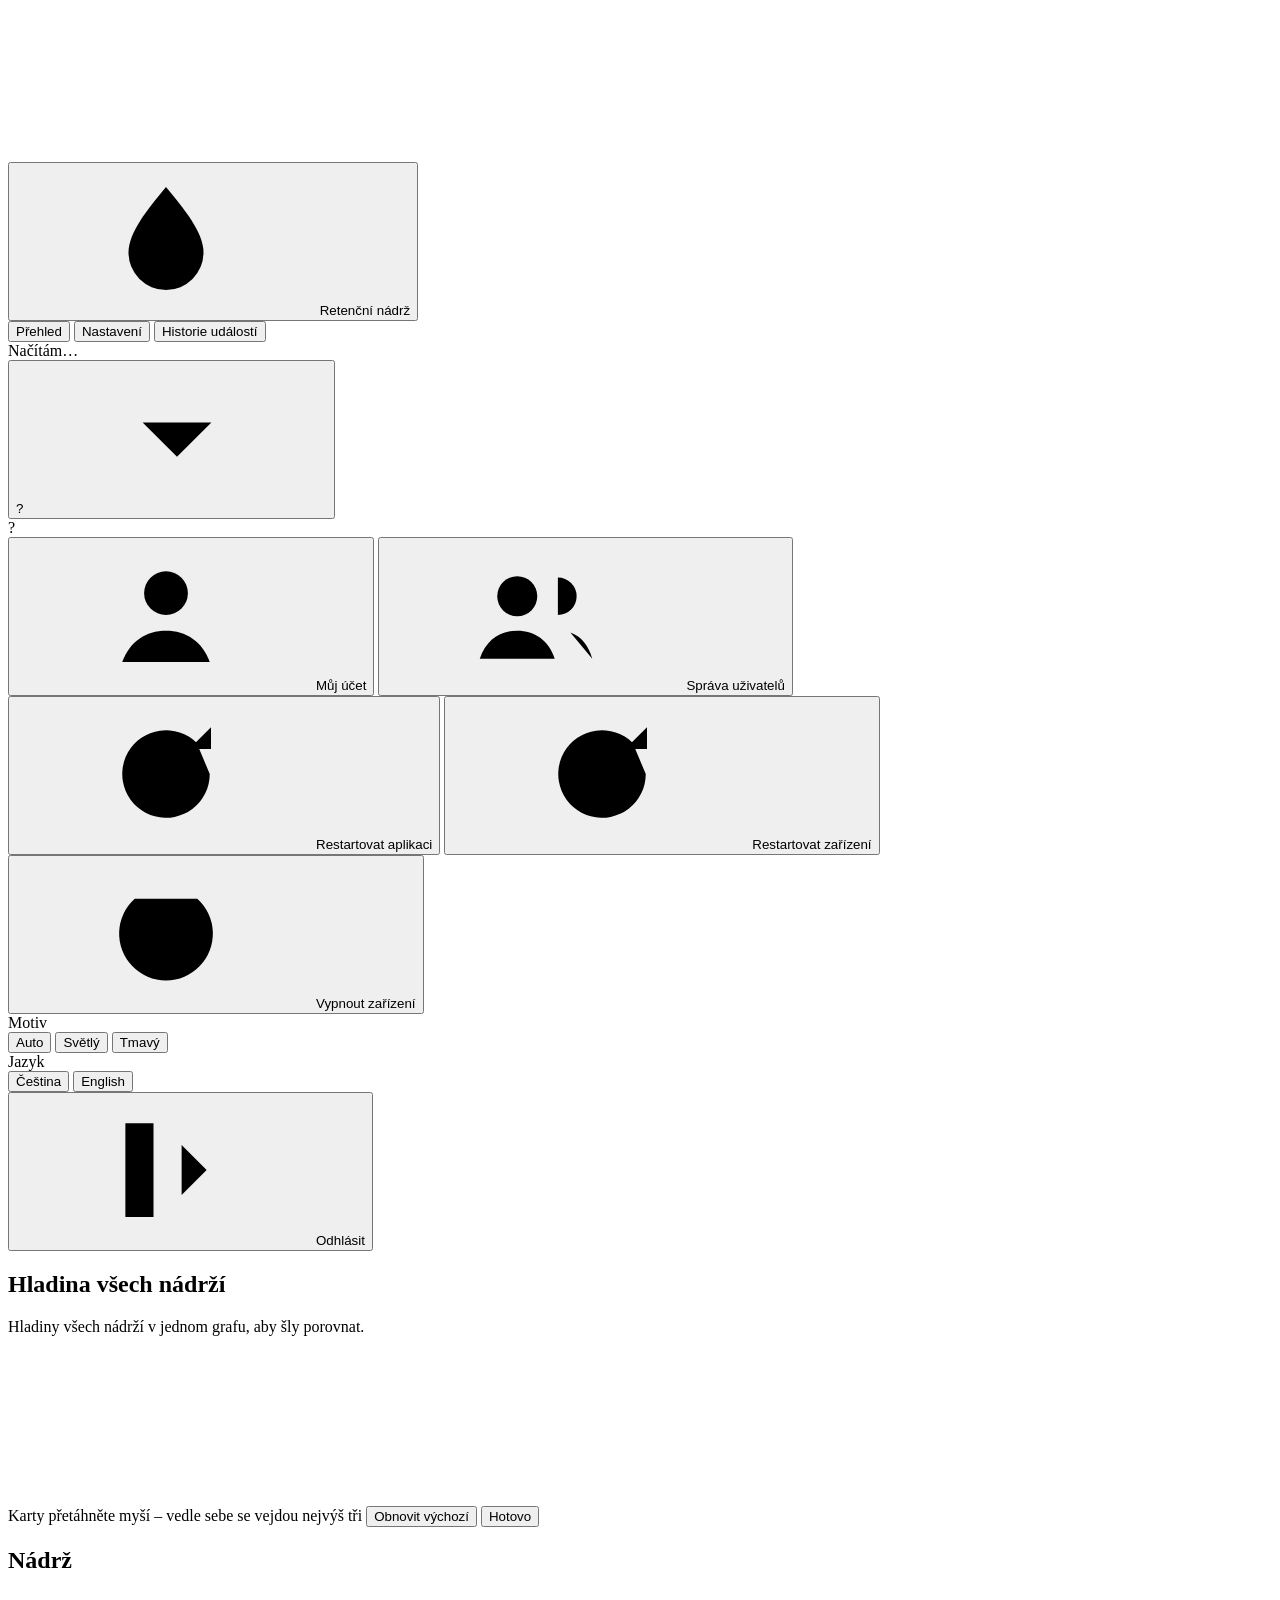
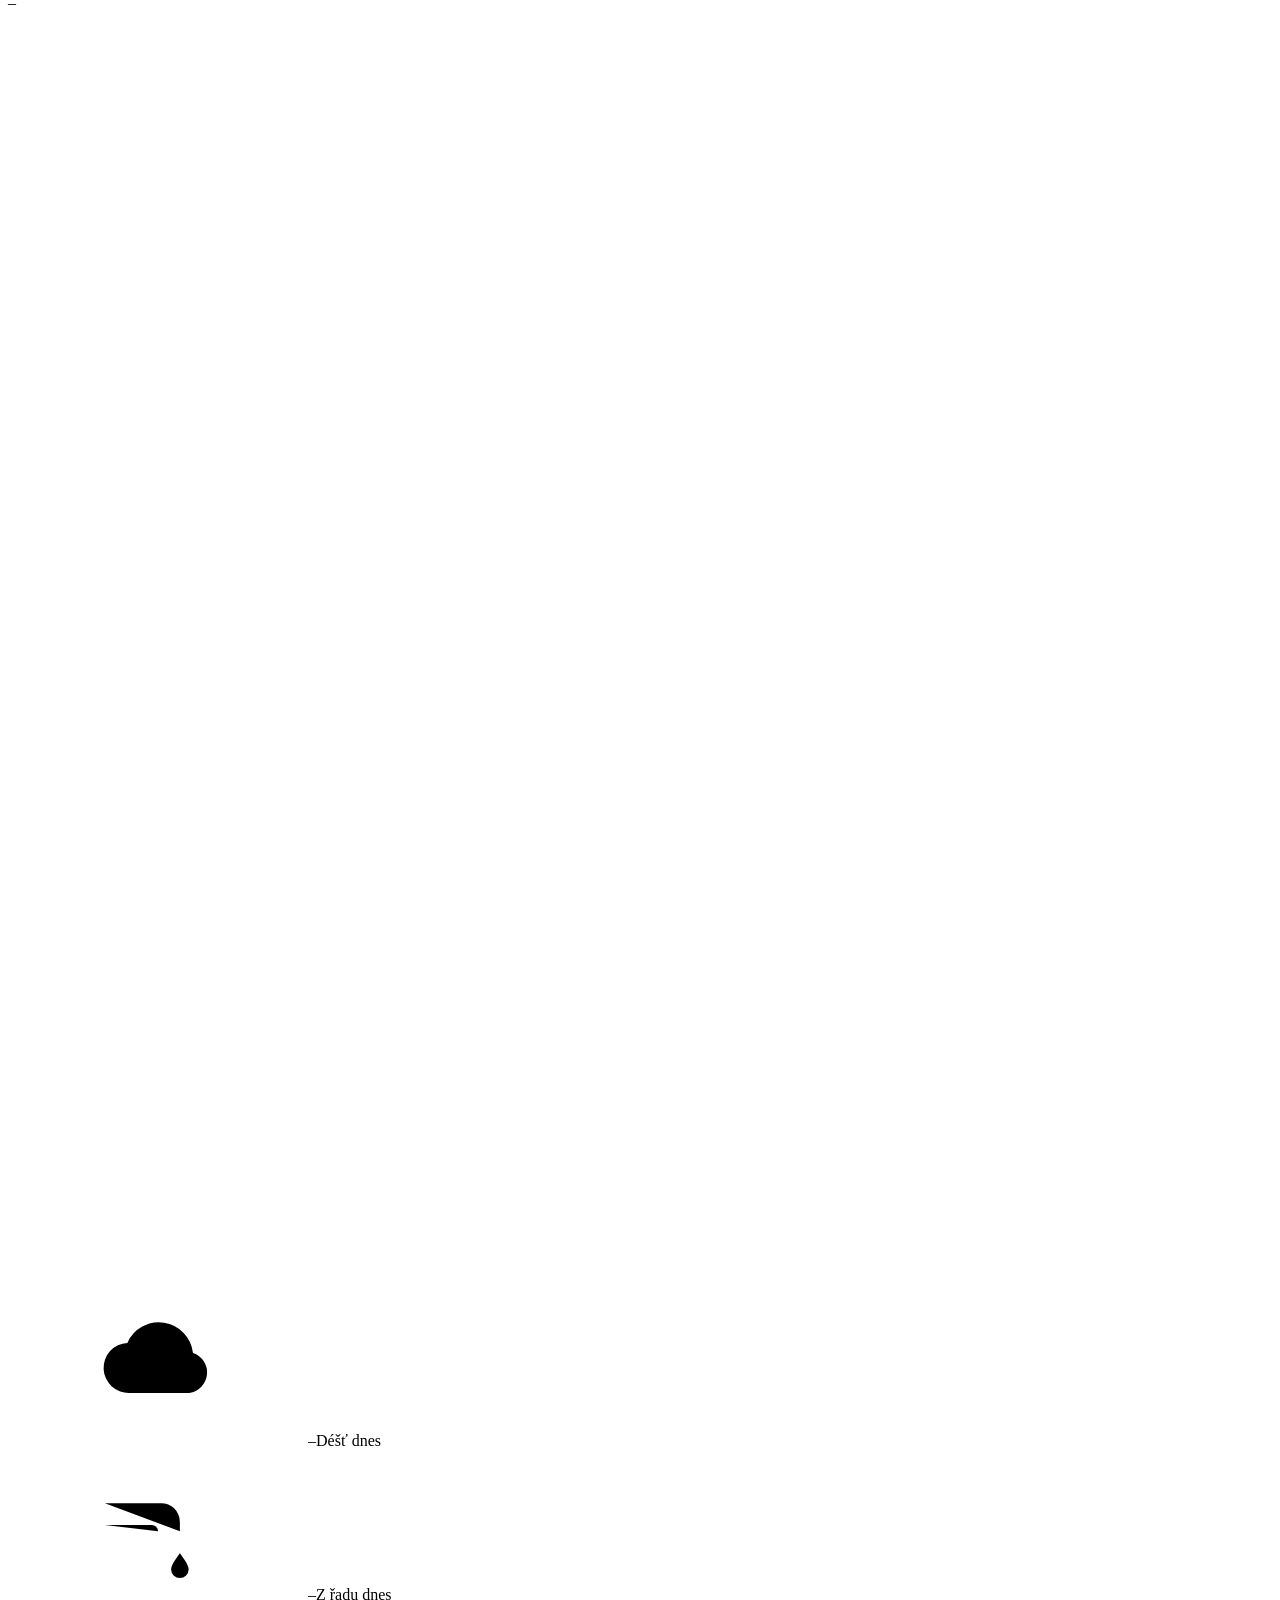
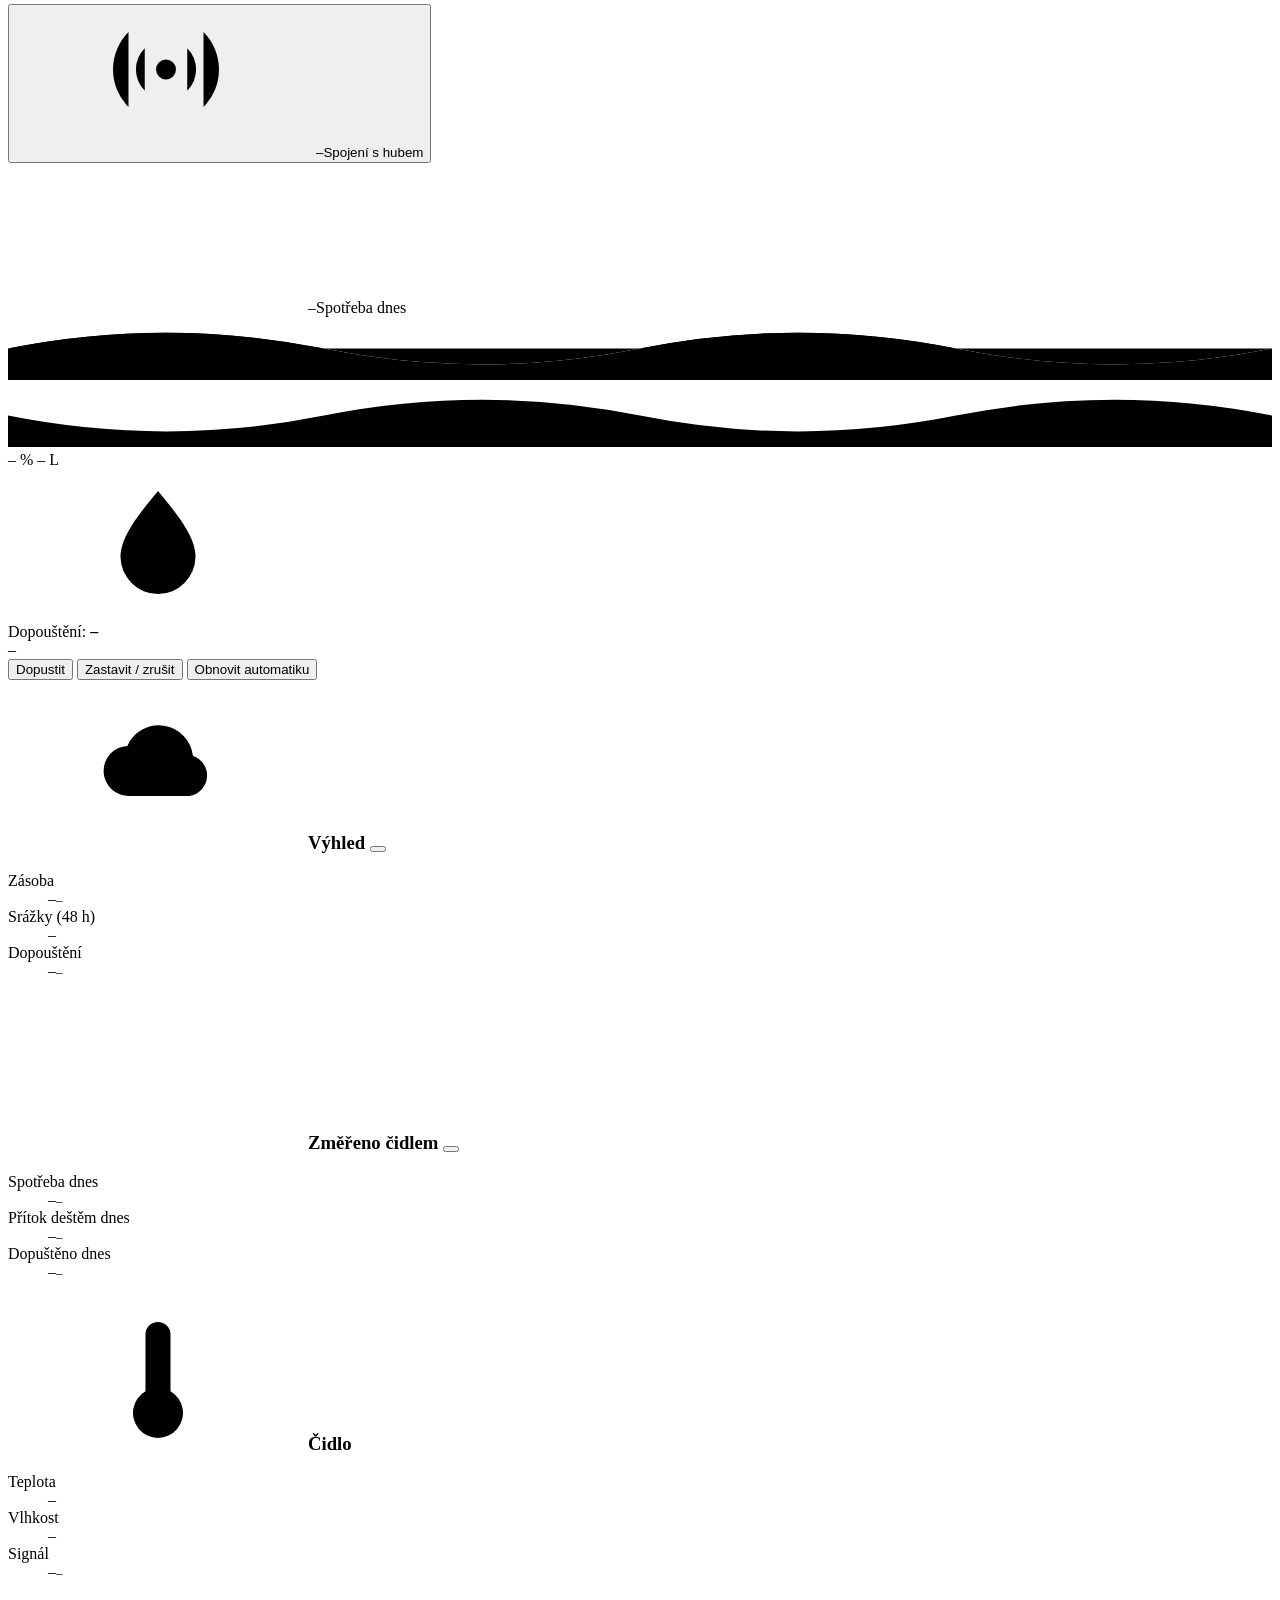
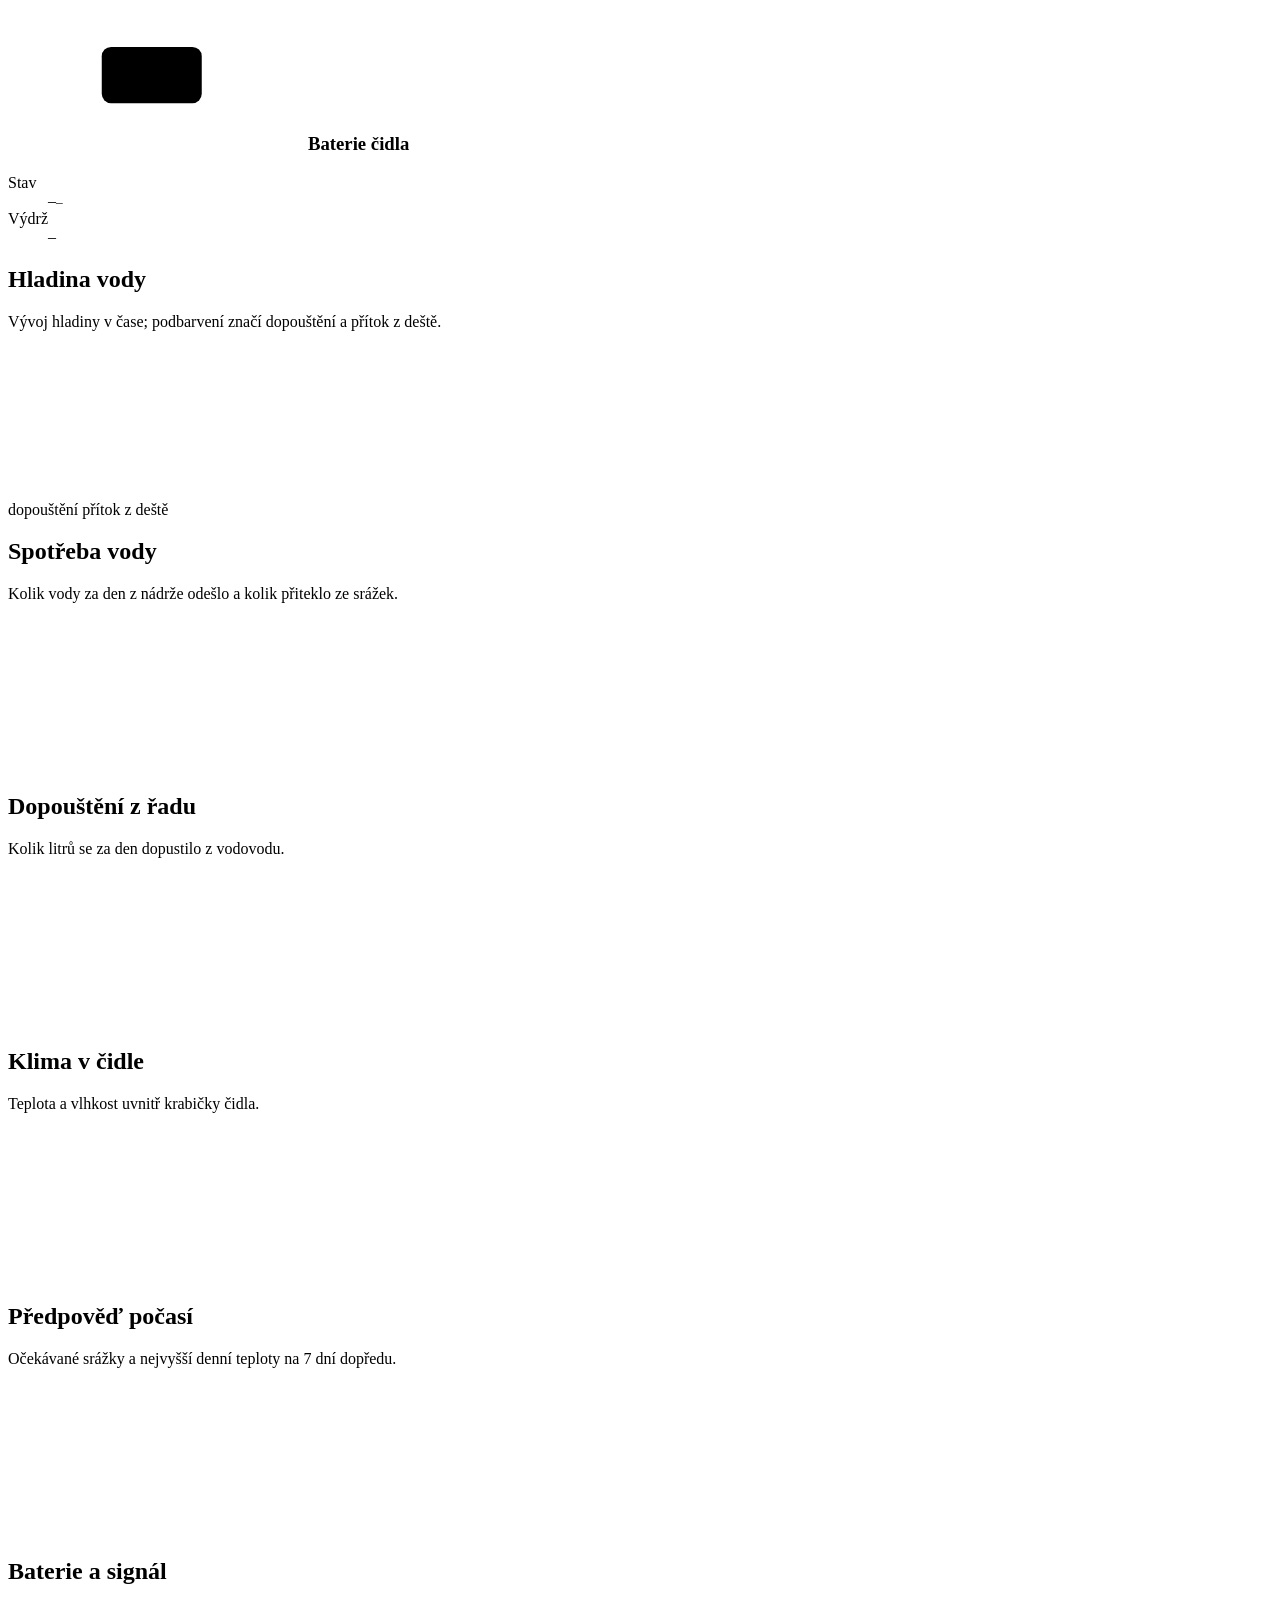
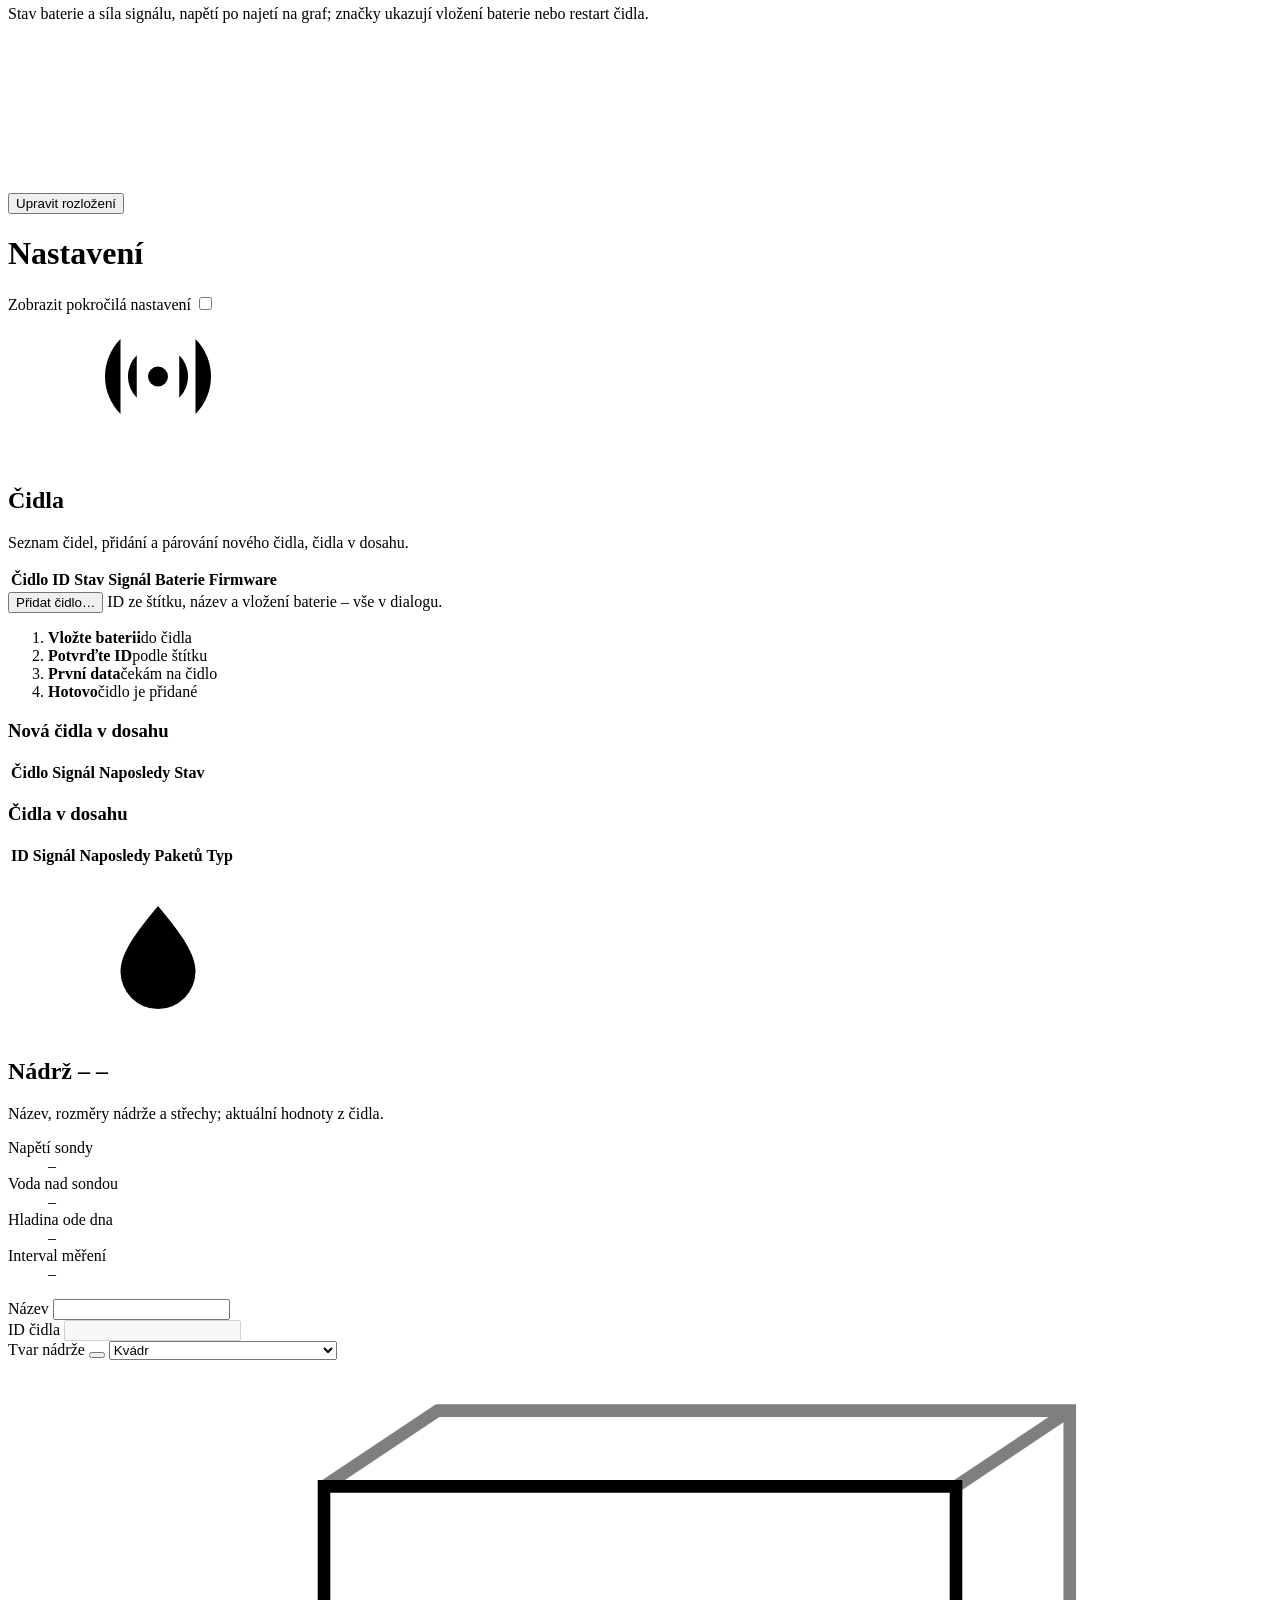
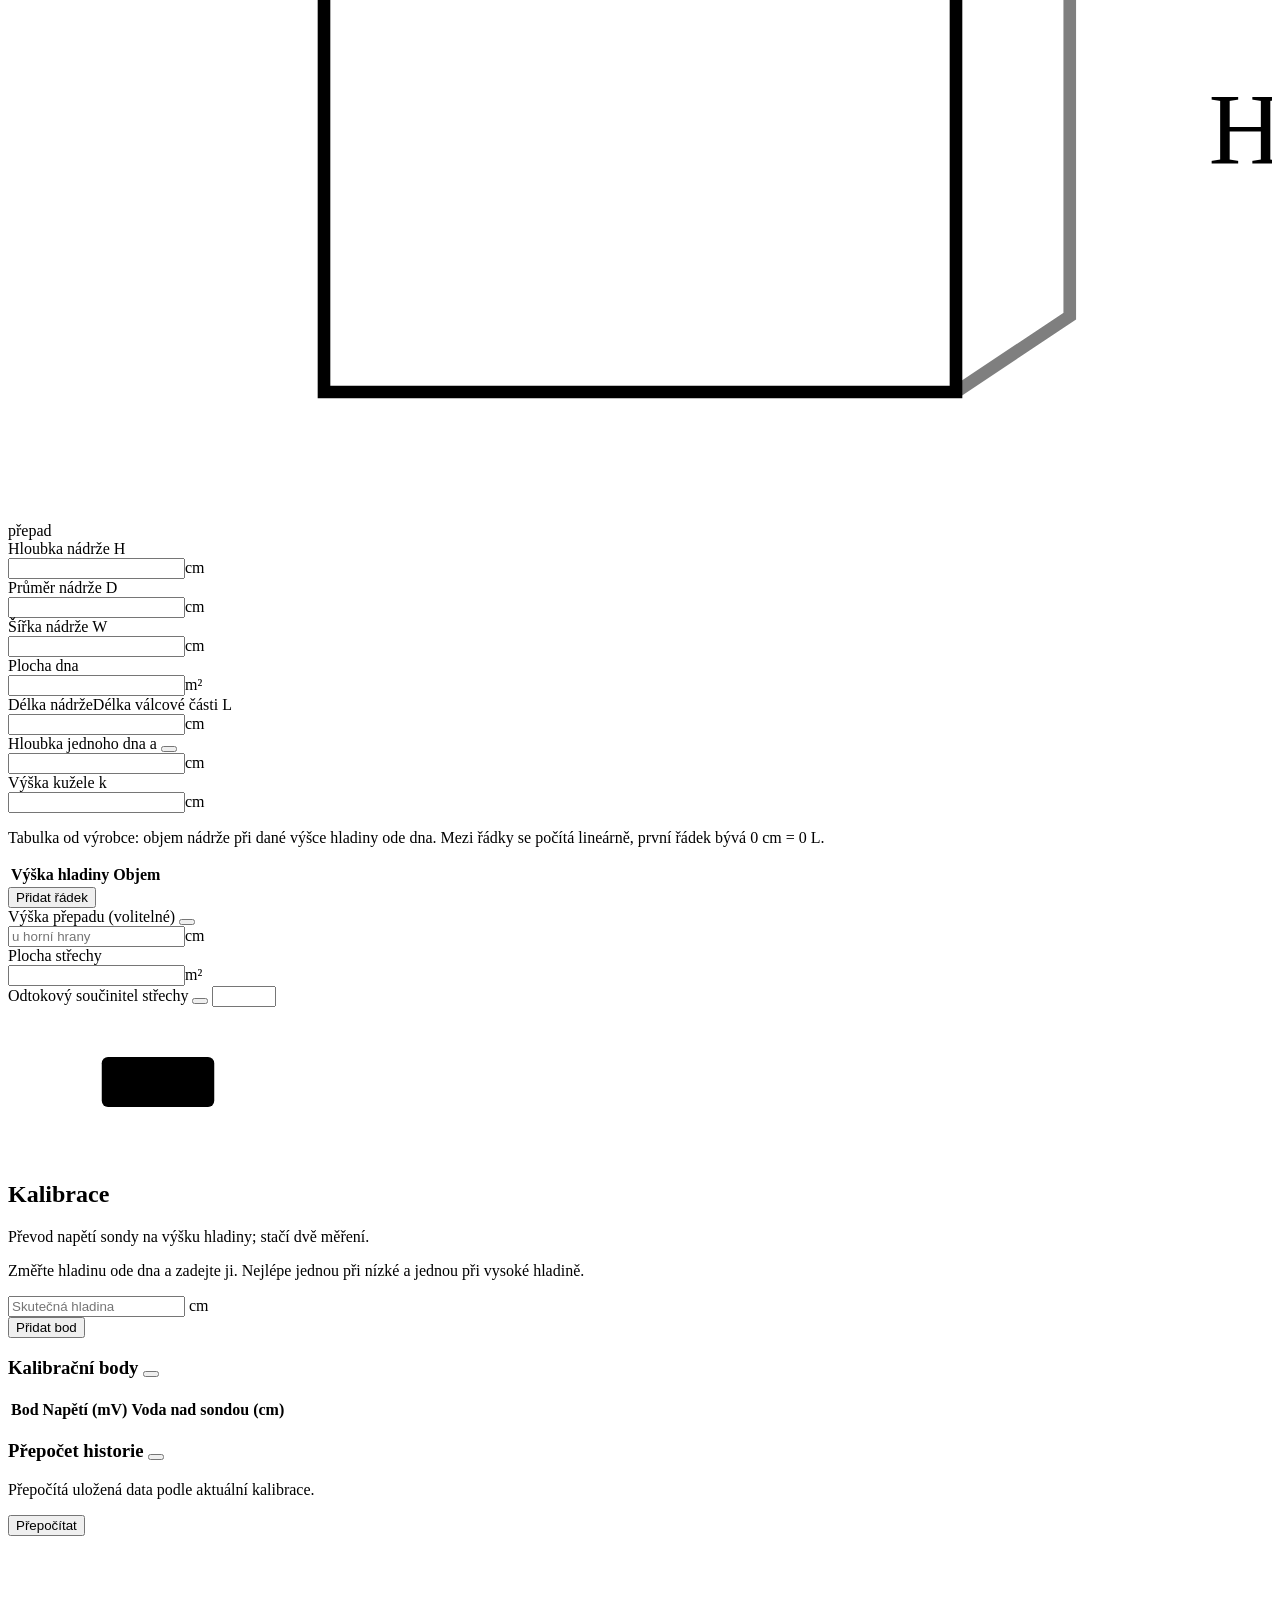
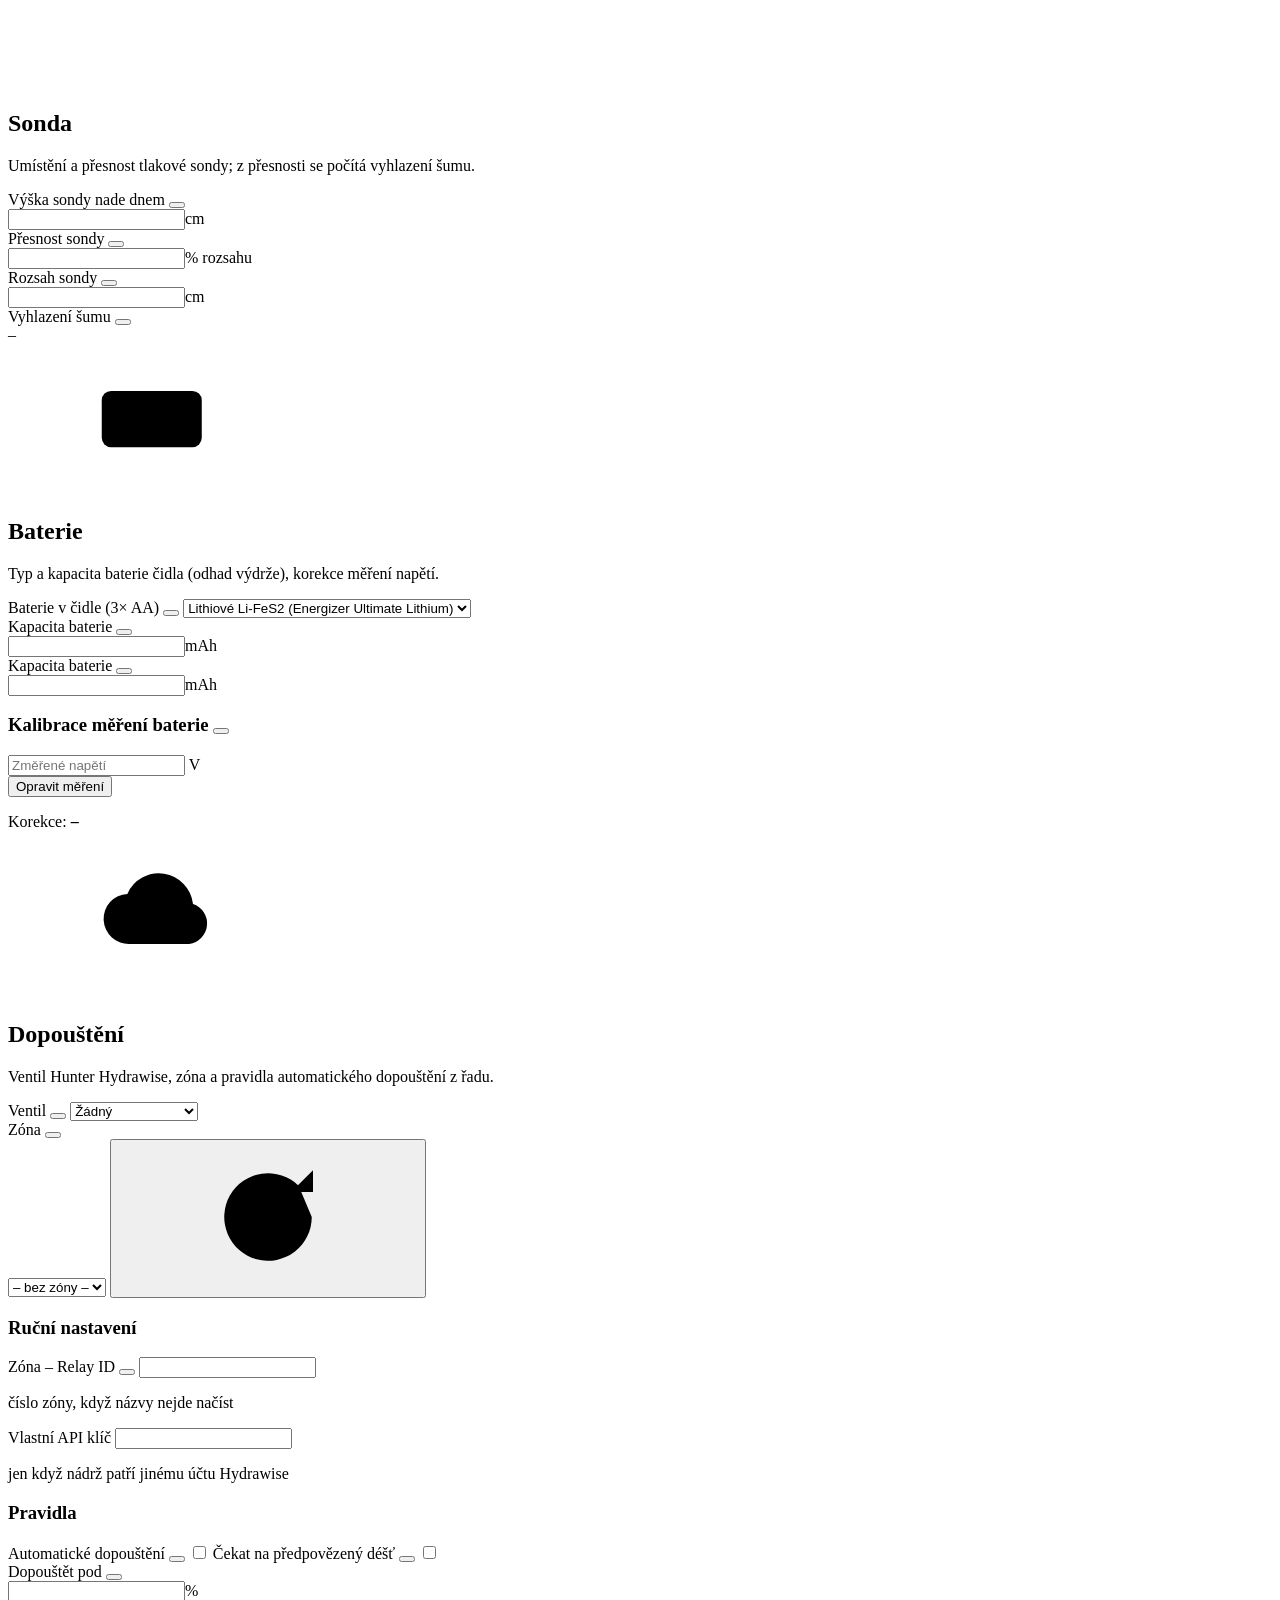
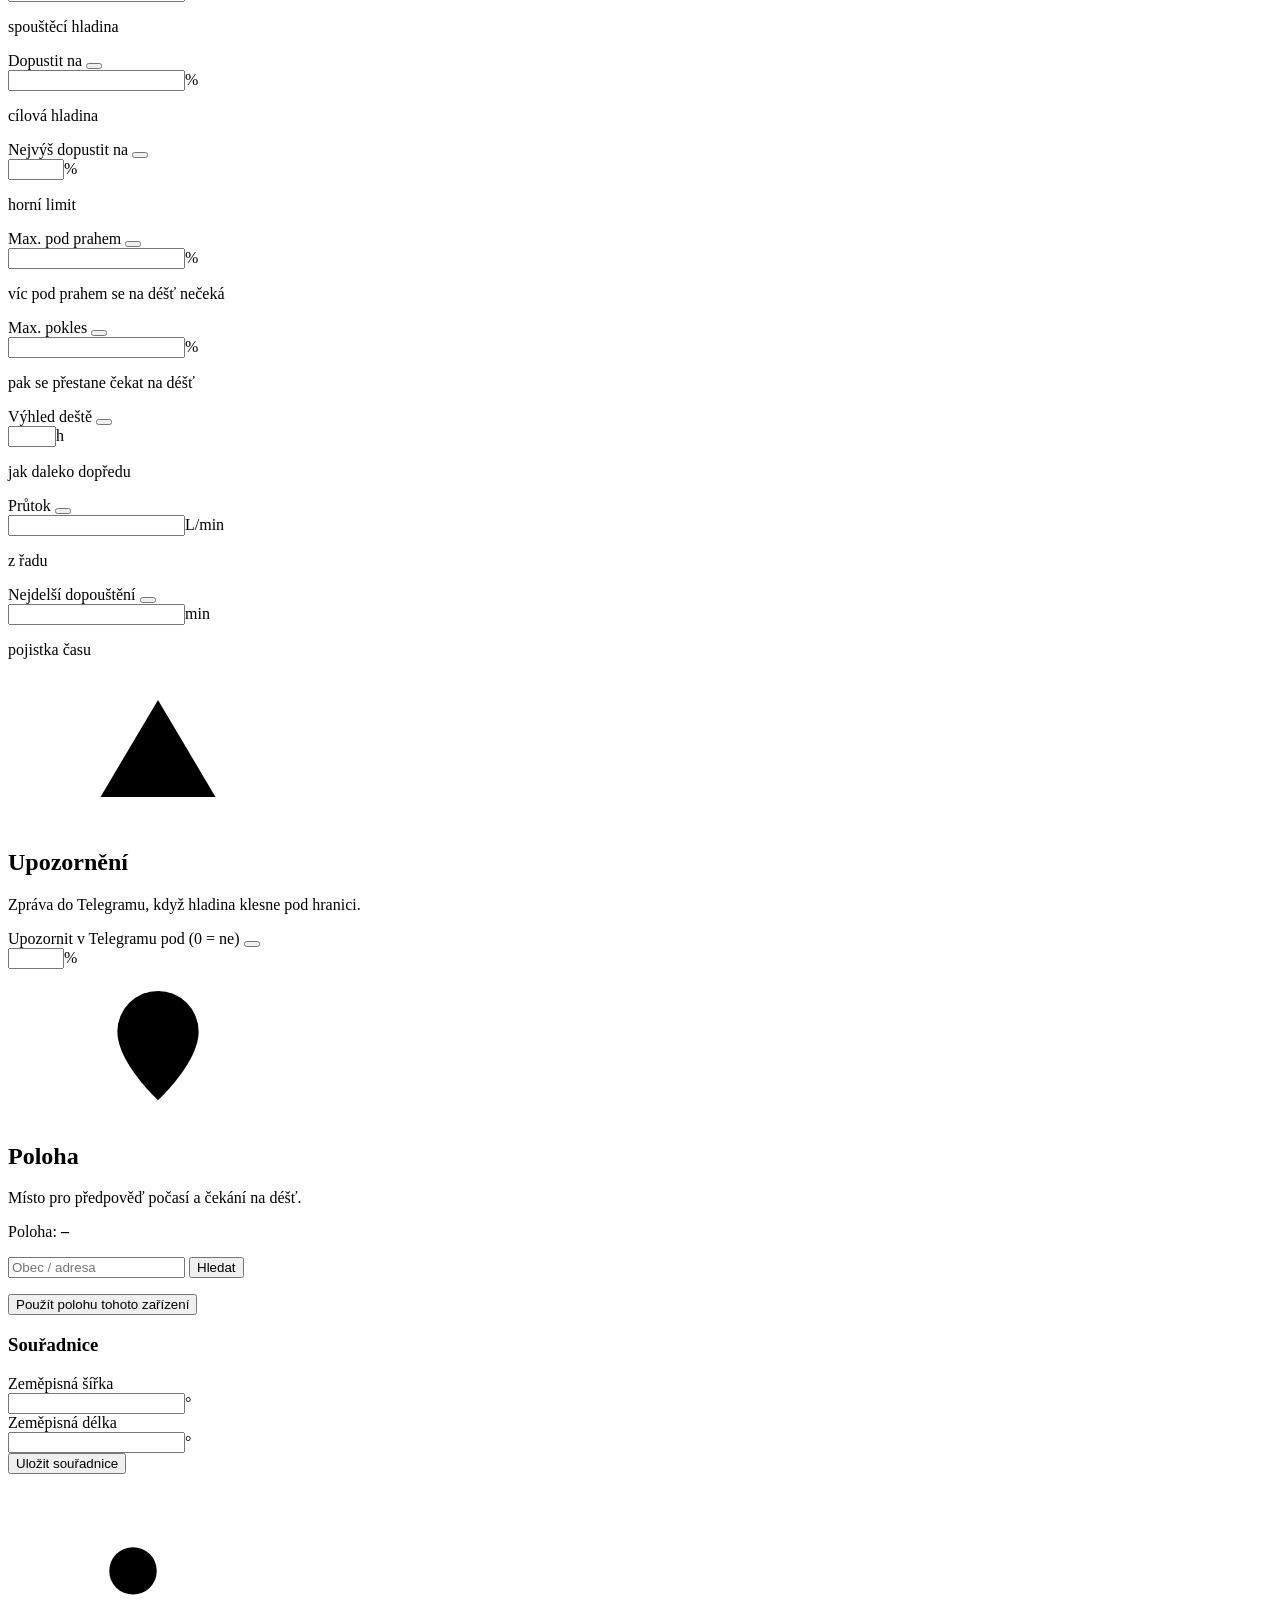
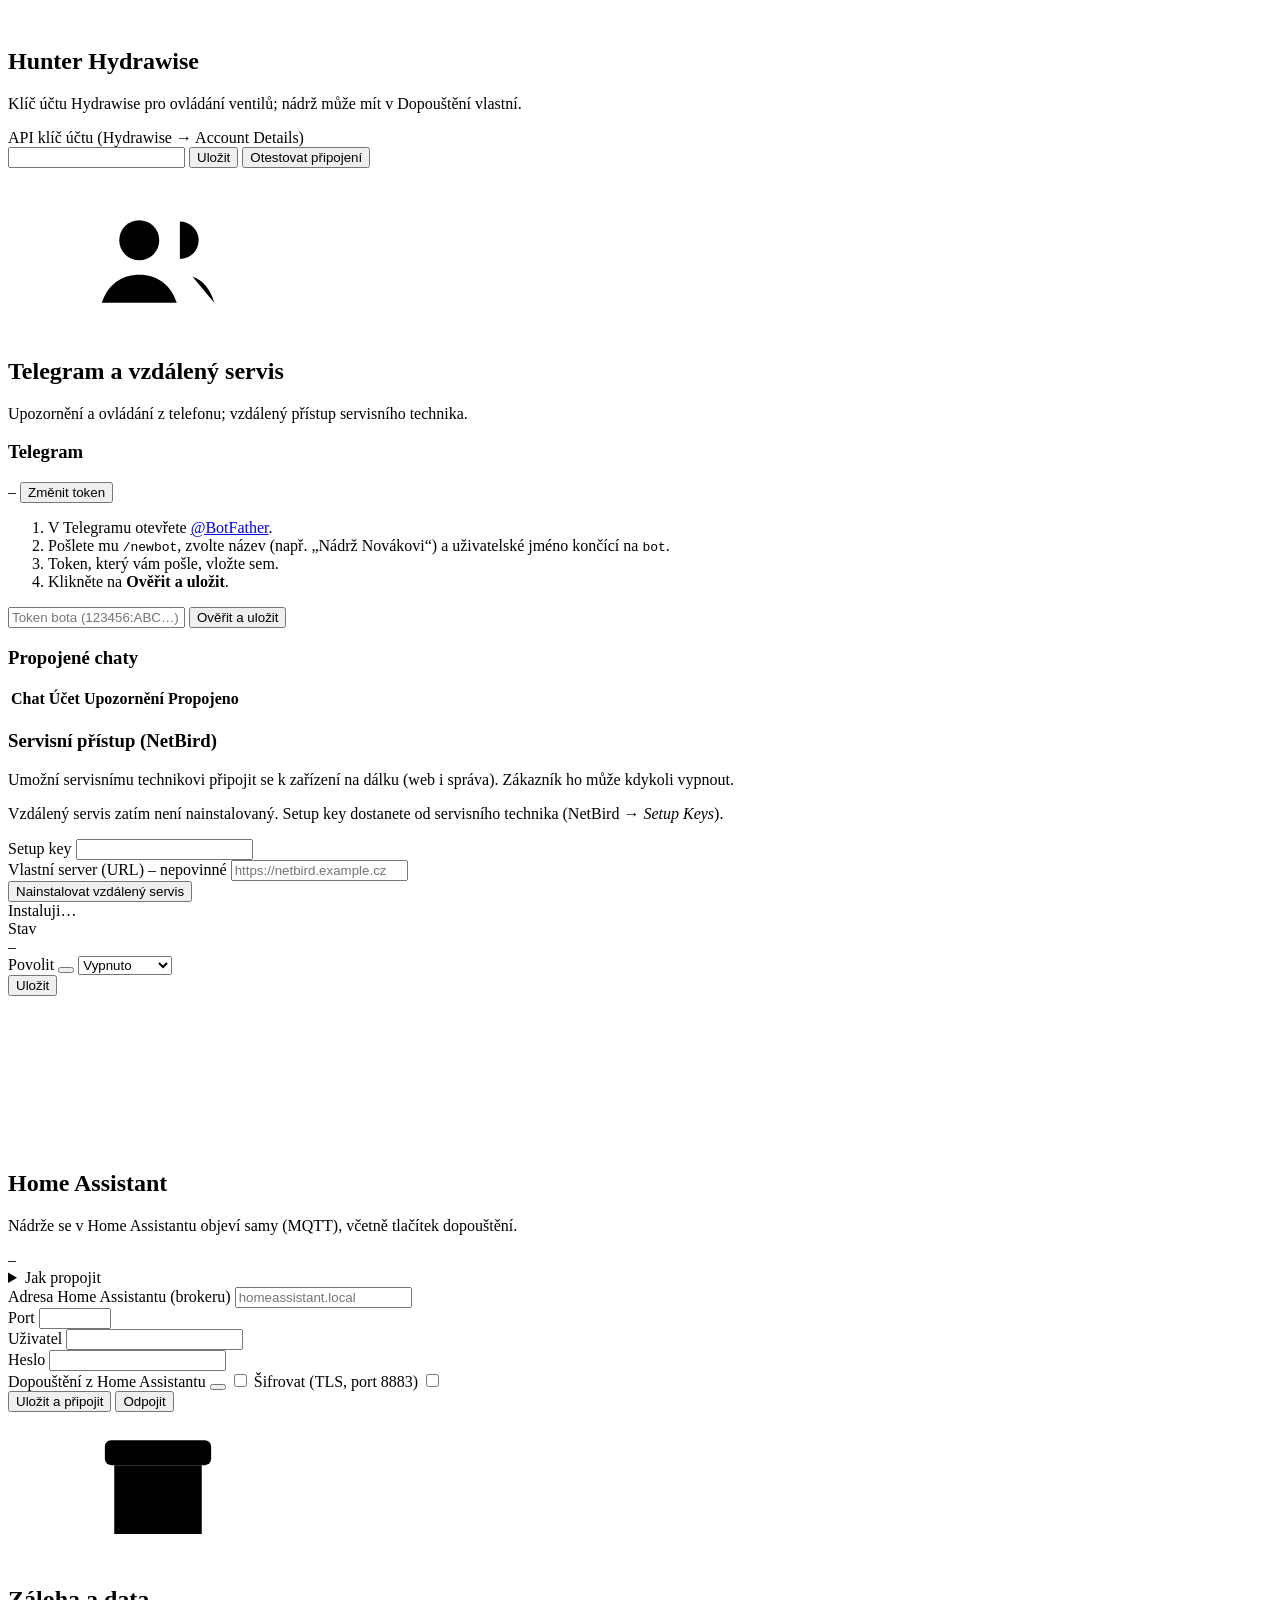
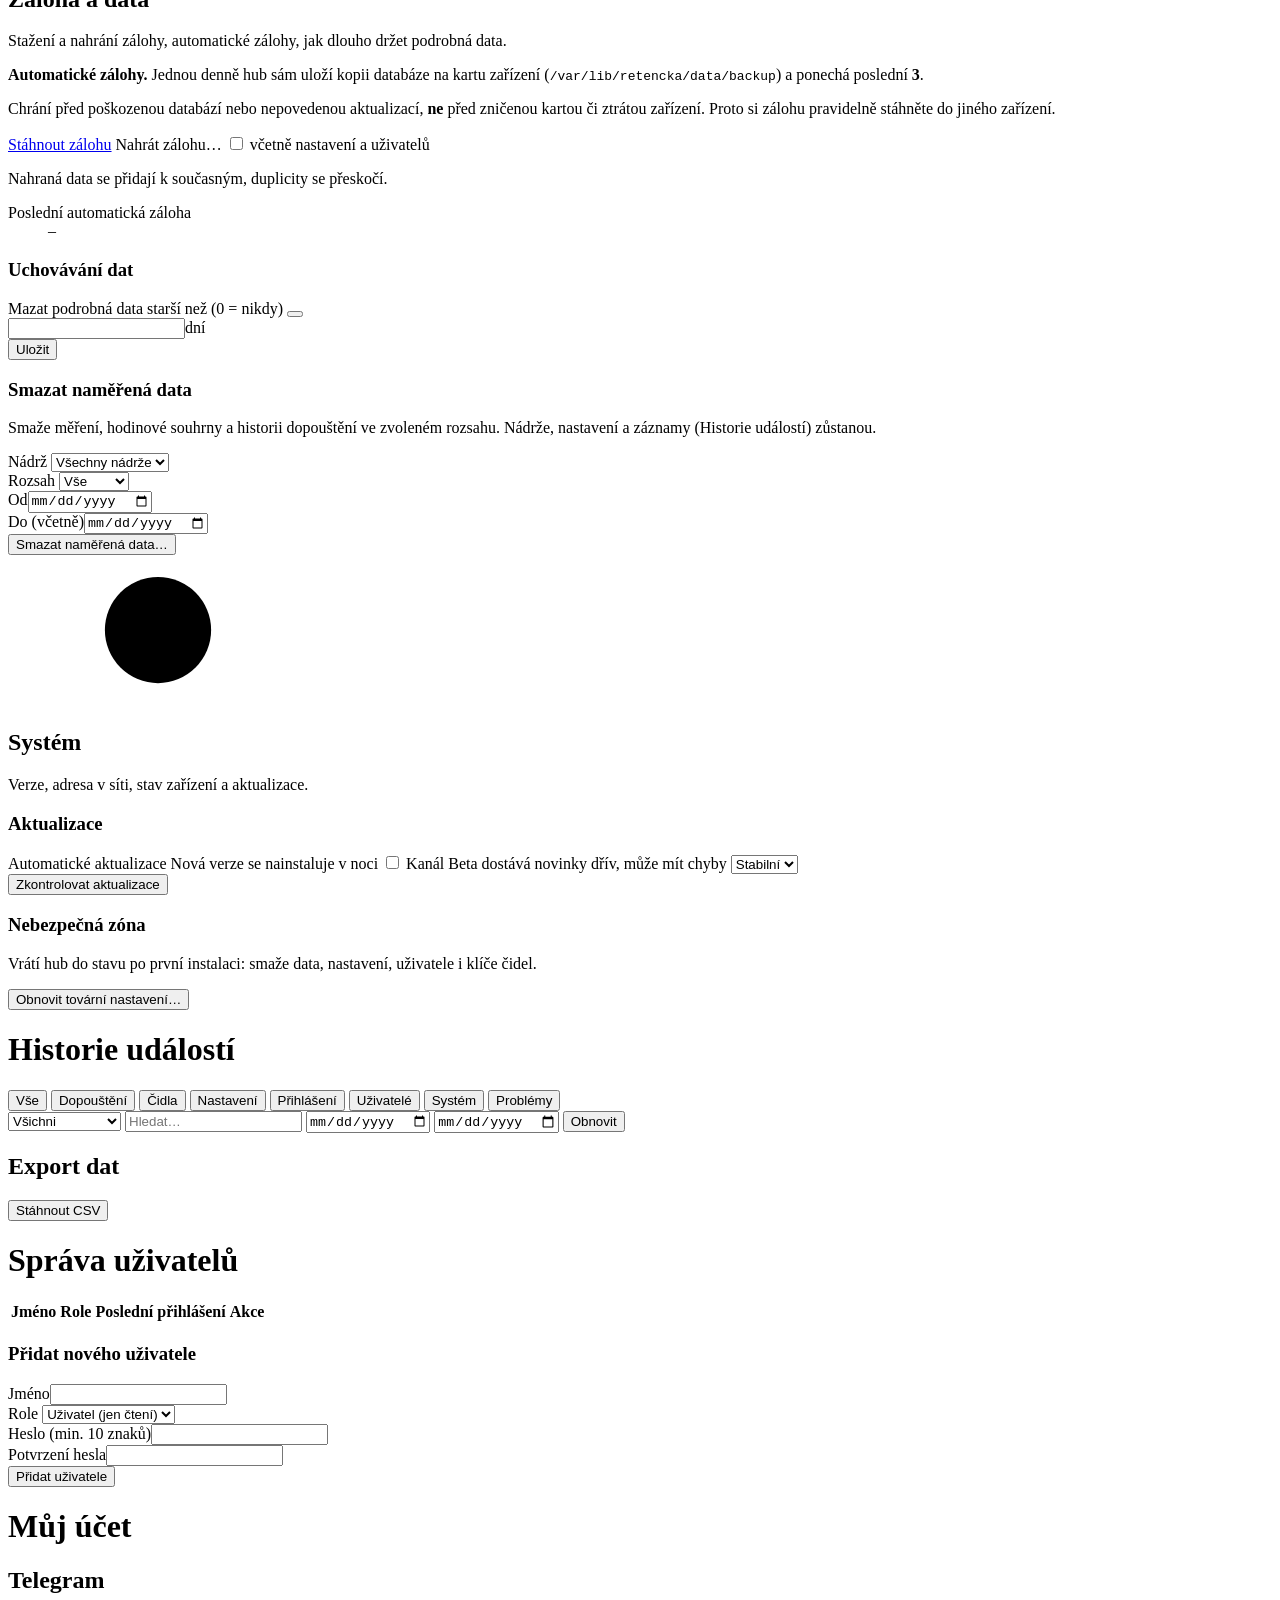
==== commit 7d4392b6: "Settings: sensor firmware column; header logo returns to the dashboard - The Sensors table shows the" ====
--- a/server/static/index.html
+++ b/server/static/index.html
@@ -64,10 +64,10 @@
 
 <div class="app-container">
     <header class="app-header">
-        <div class="brand">
+        <button class="brand" id="brandHome" type="button" title="Přehled">
             <svg class="ico brand-mark" aria-hidden="true"><use href="#i-drop"/></svg>
             <span class="brand-name">Retenční nádrž</span>
-        </div>
+        </button>
         <nav class="main-nav" id="tabNav" aria-label="Hlavní navigace">
             <button class="tab-btn nav-tab active" data-tab="dashboard" type="button">Přehled</button>
             <button class="tab-btn nav-tab admin-only hidden" data-tab="nastaveni" type="button">Nastavení<span class="badge-dot hidden" id="menuUpdDot" title="K dispozici je aktualizace"></span></button>
@@ -322,7 +322,7 @@
 
                 <div class="table-responsive">
                     <table class="user-table">
-                        <thead><tr><th>Čidlo</th><th>ID</th><th>Stav</th><th>Signál</th><th>Baterie</th><th></th></tr></thead>
+                        <thead><tr><th>Čidlo</th><th>ID</th><th>Stav</th><th>Signál</th><th>Baterie</th><th>Firmware</th><th></th></tr></thead>
                         <tbody id="nodesBody"></tbody>
                     </table>
                 </div>
